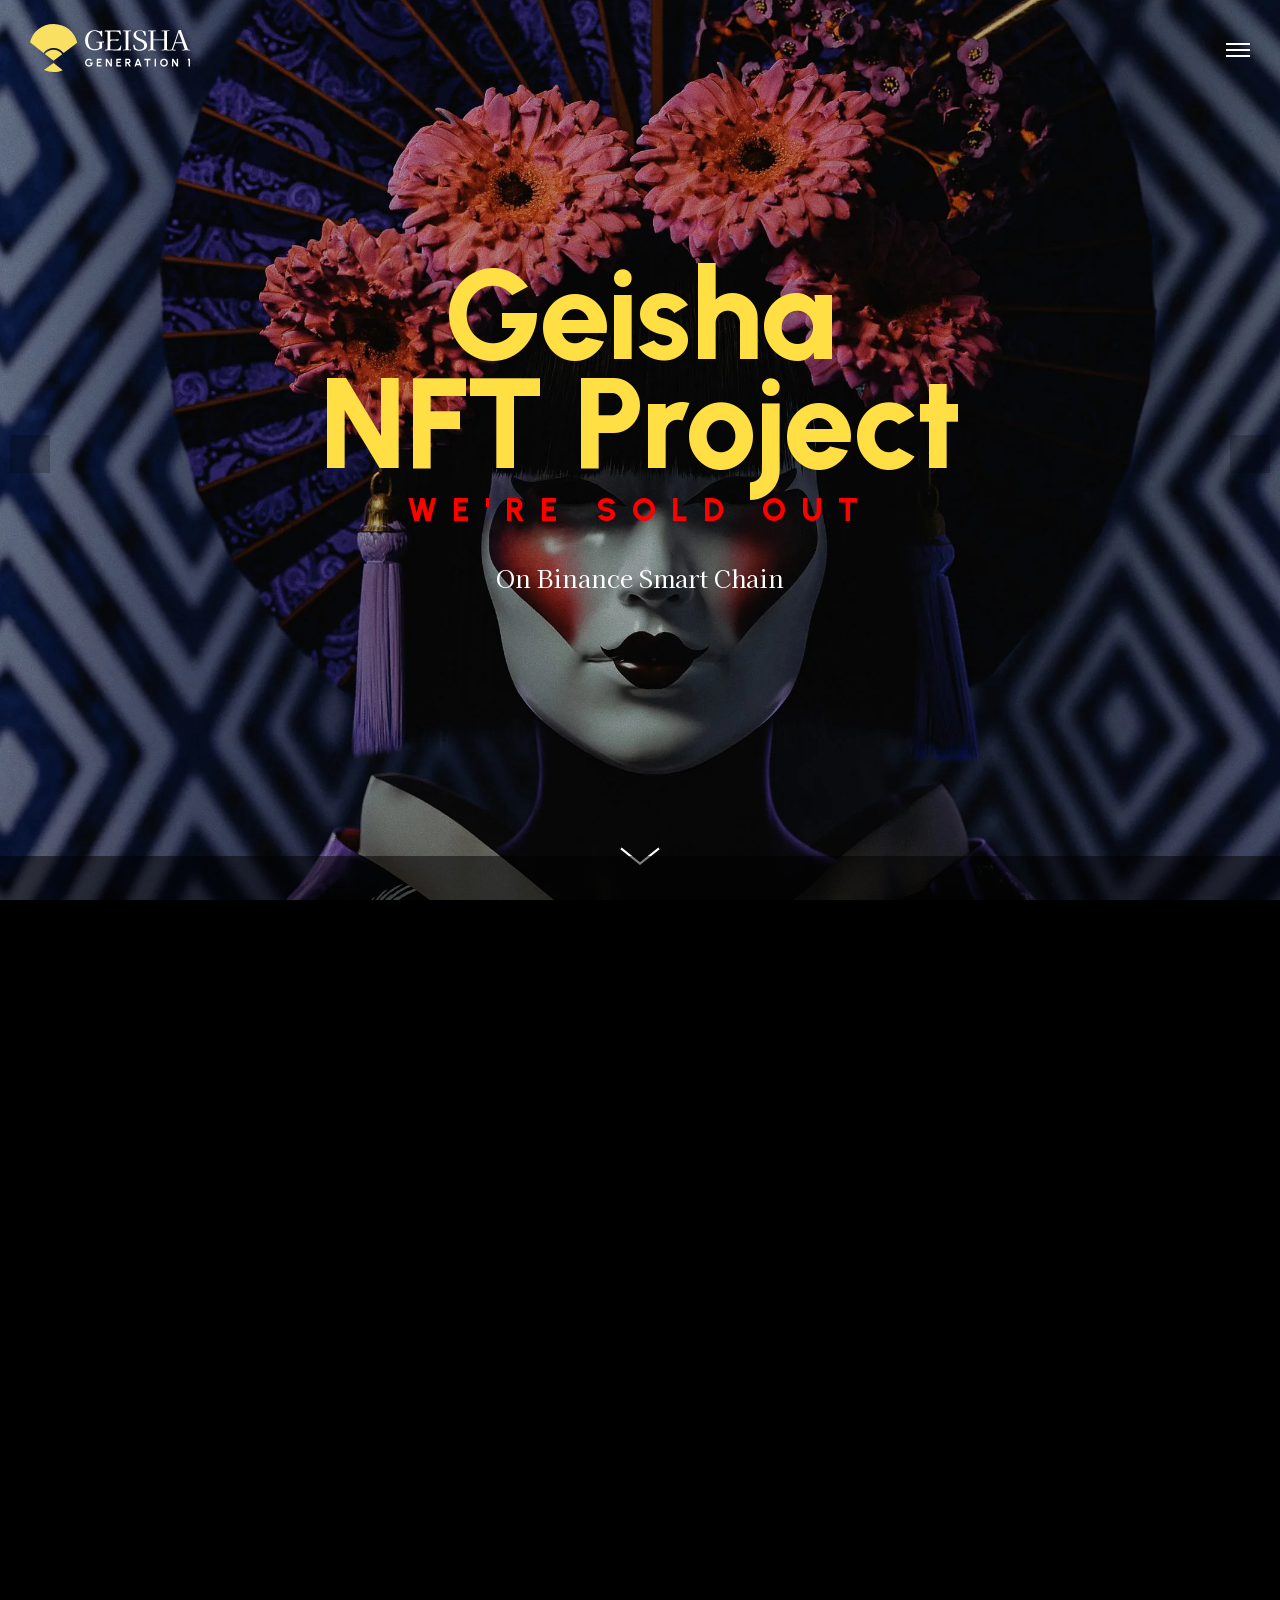
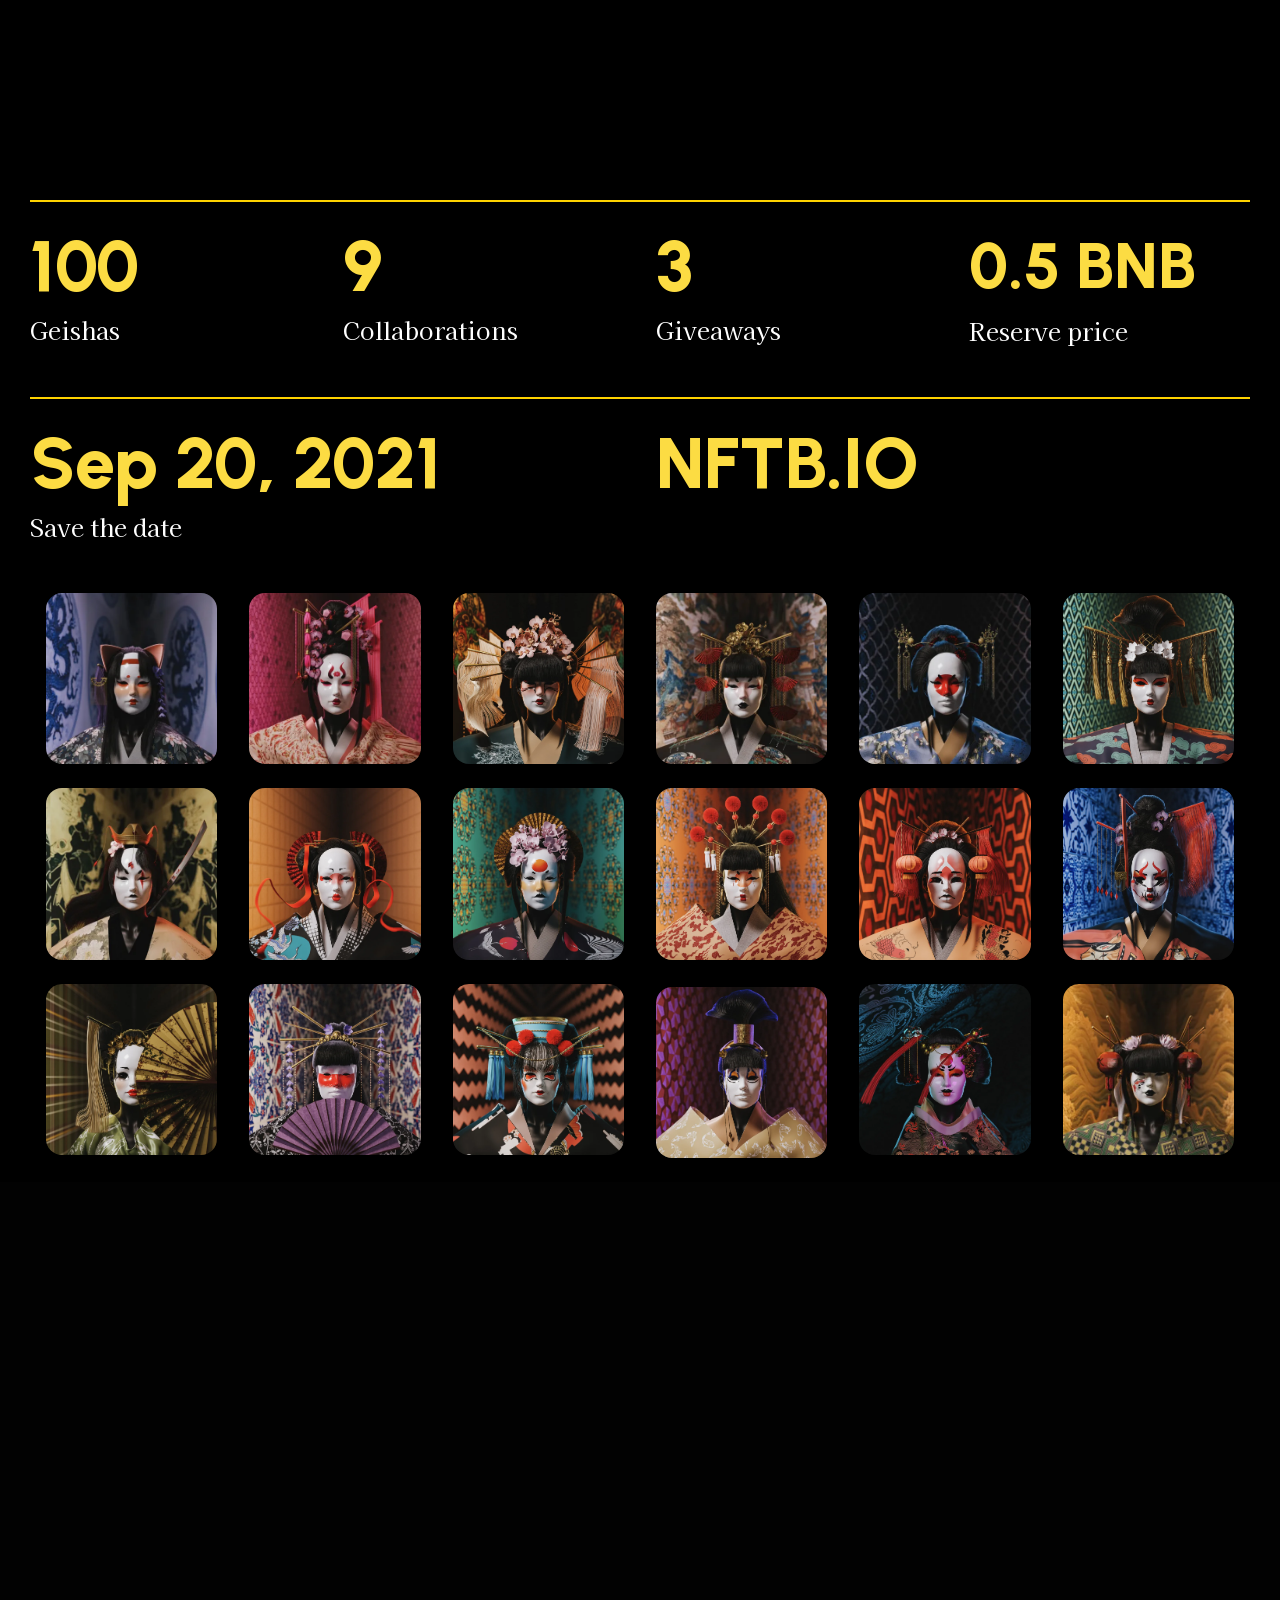
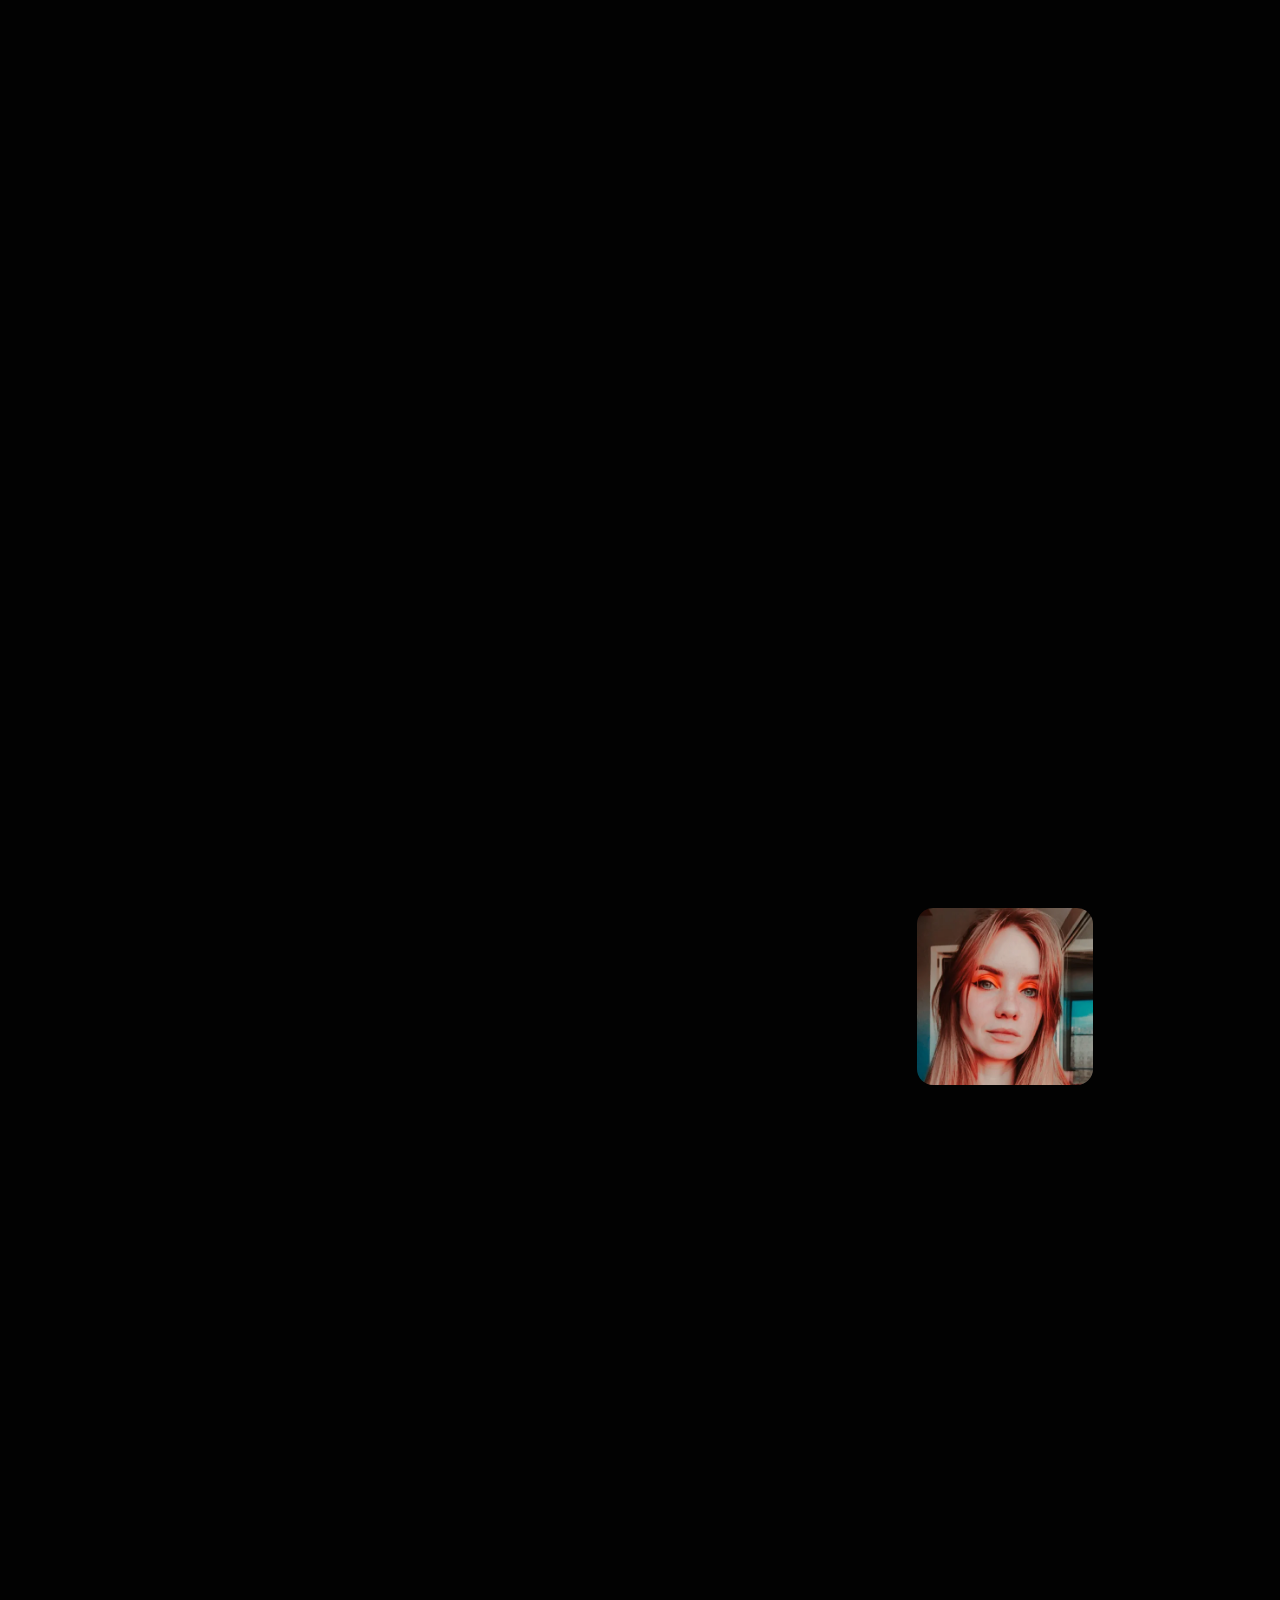
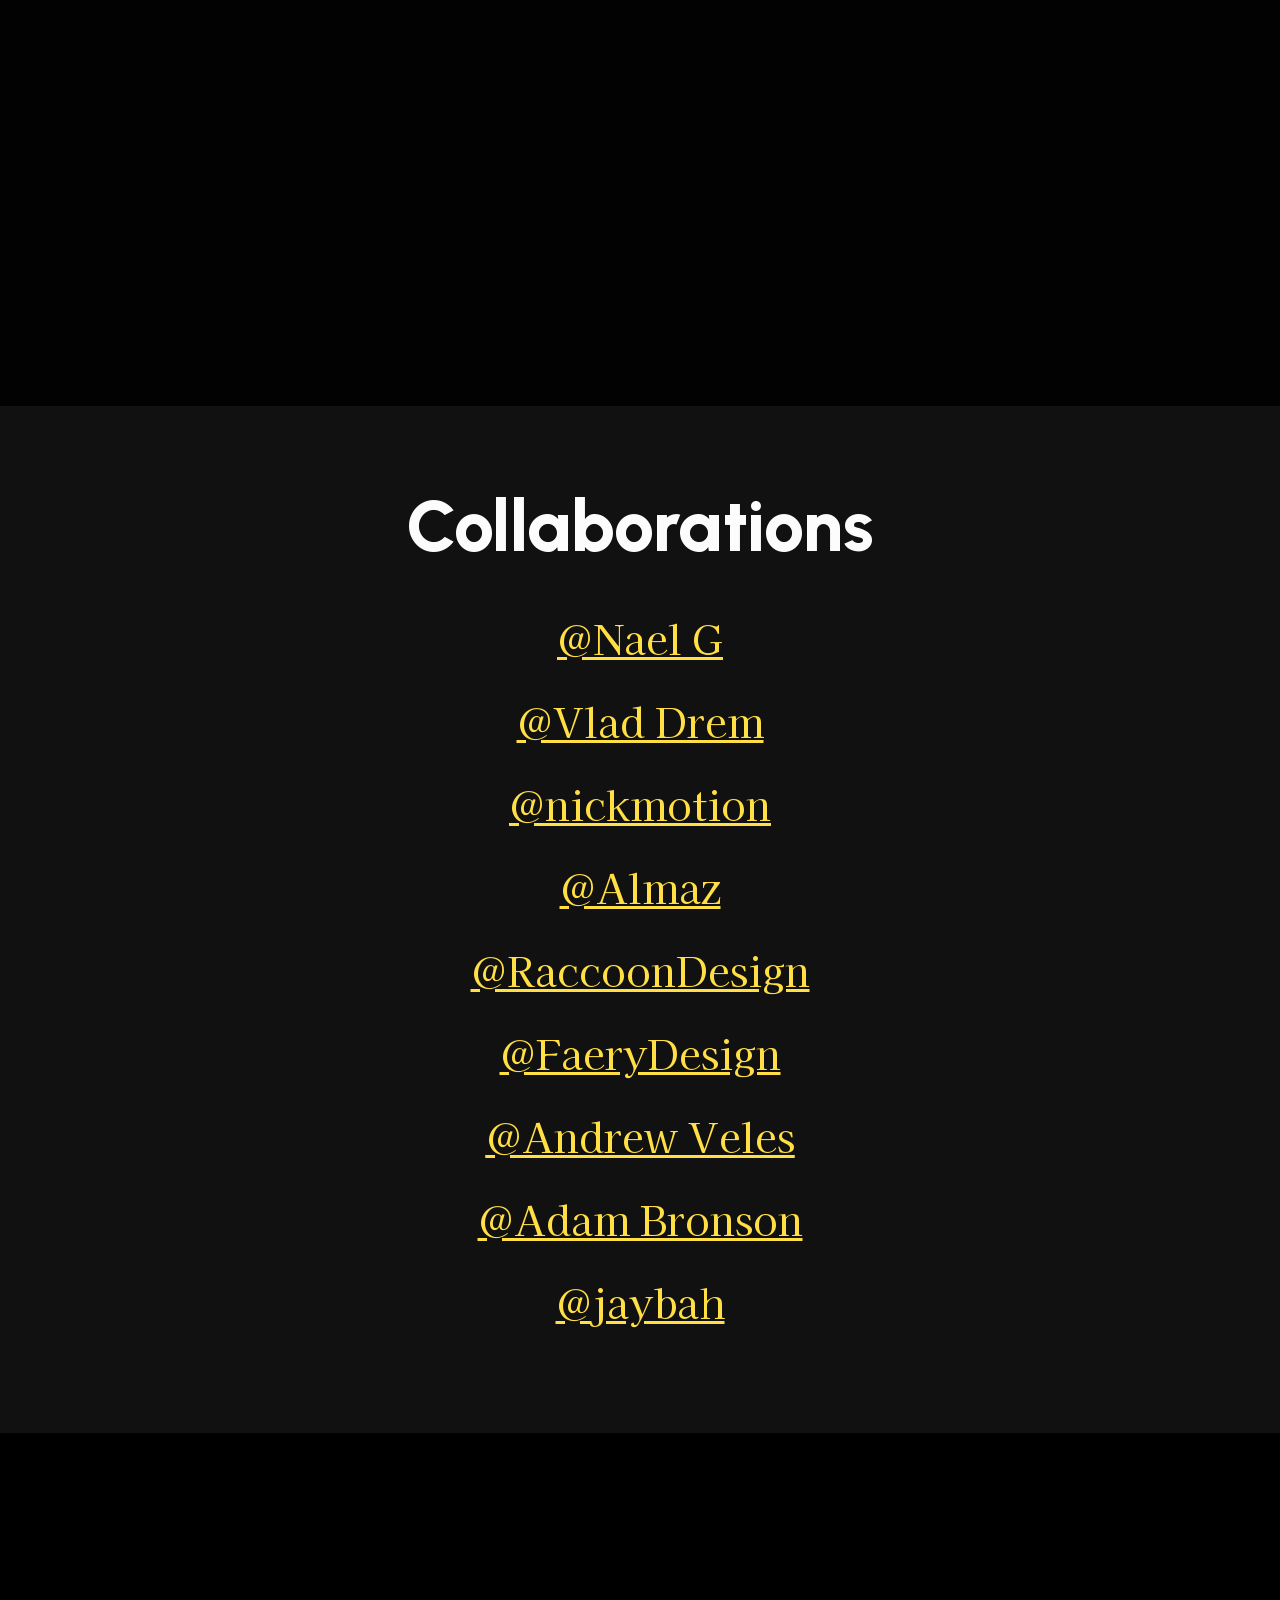
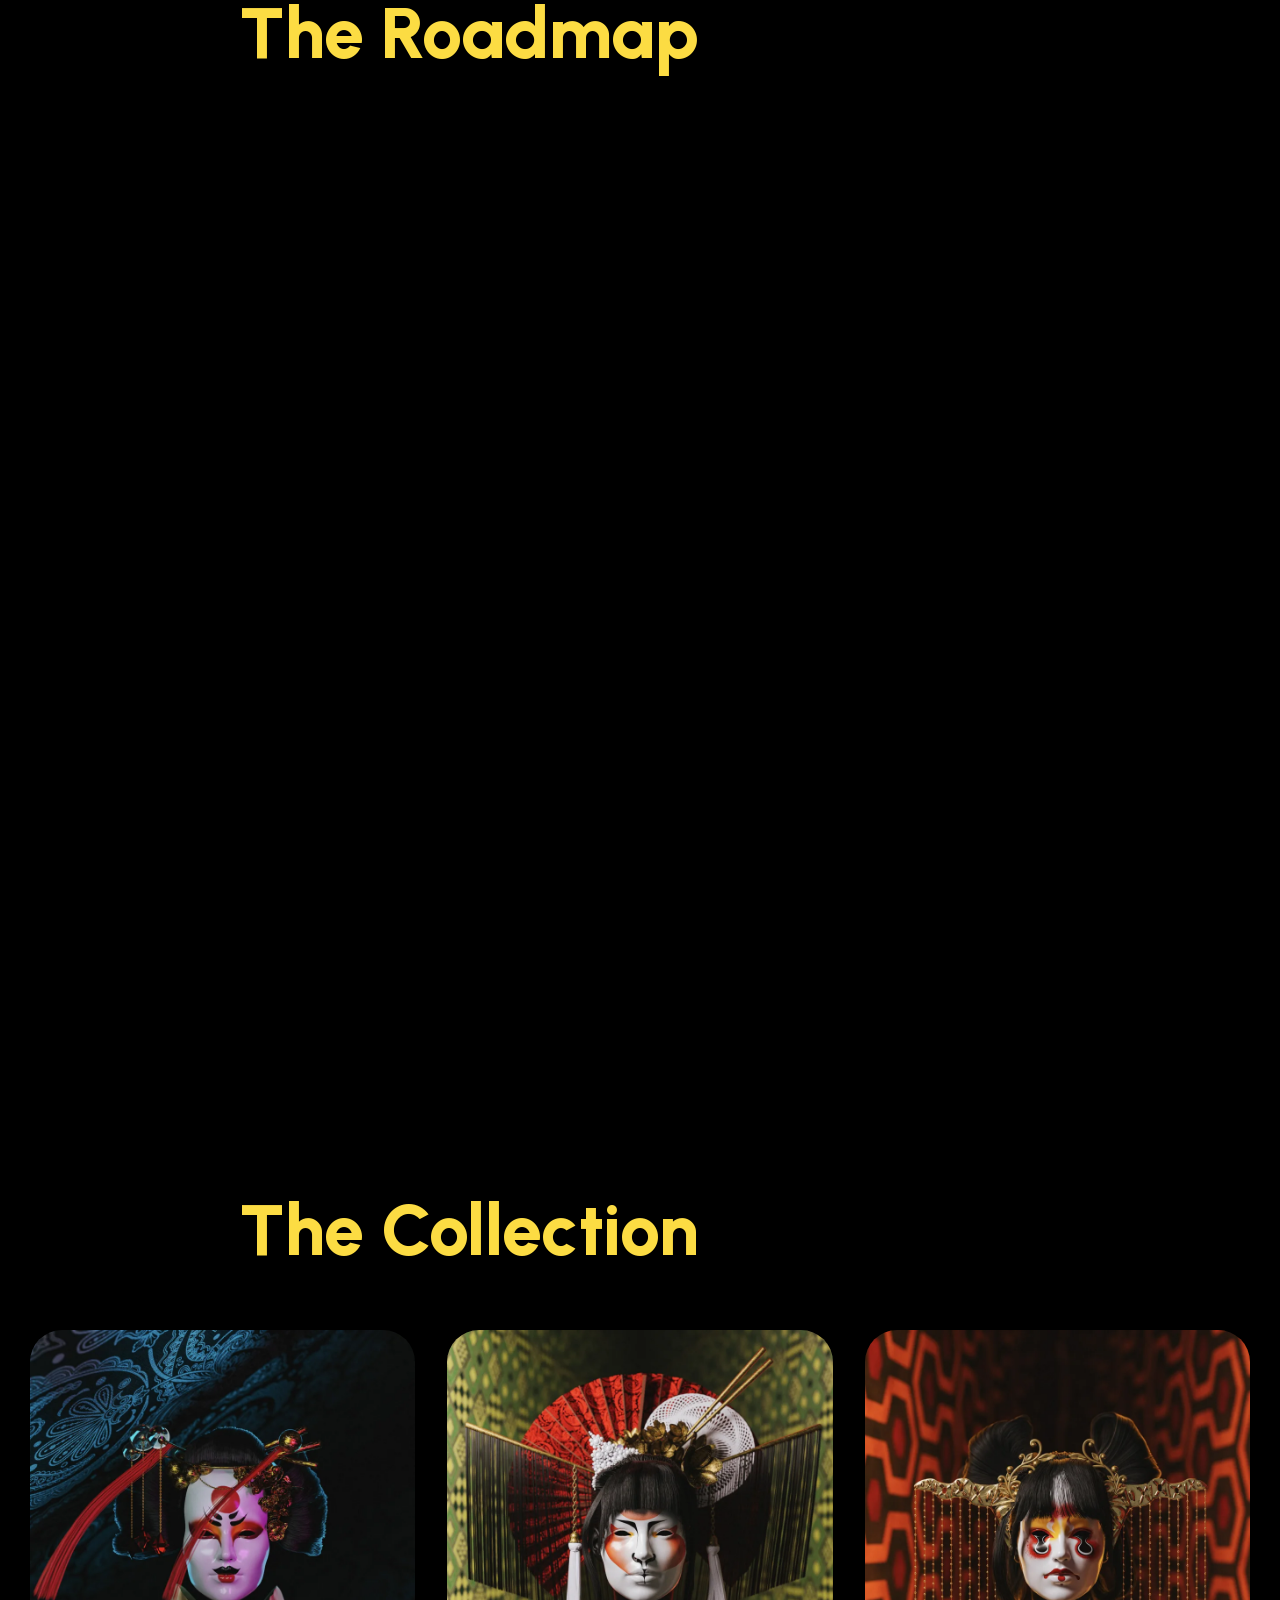
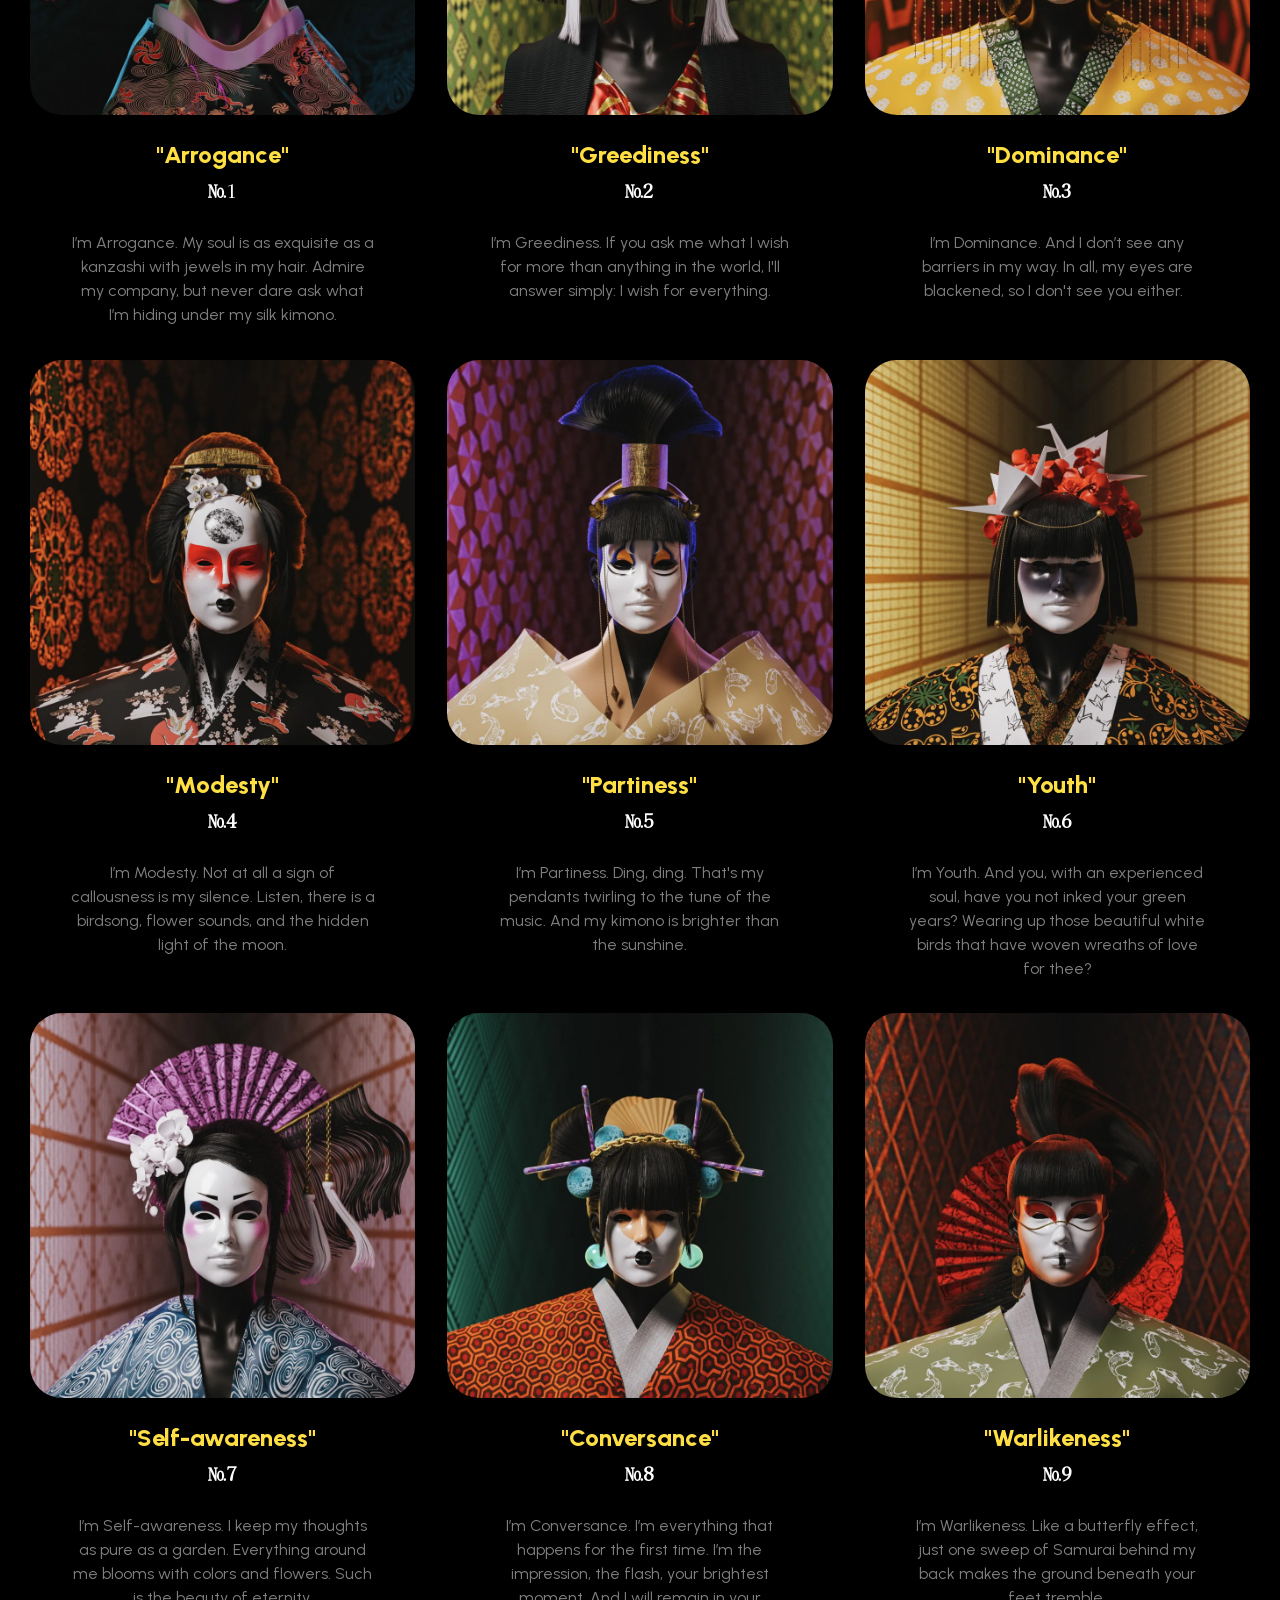
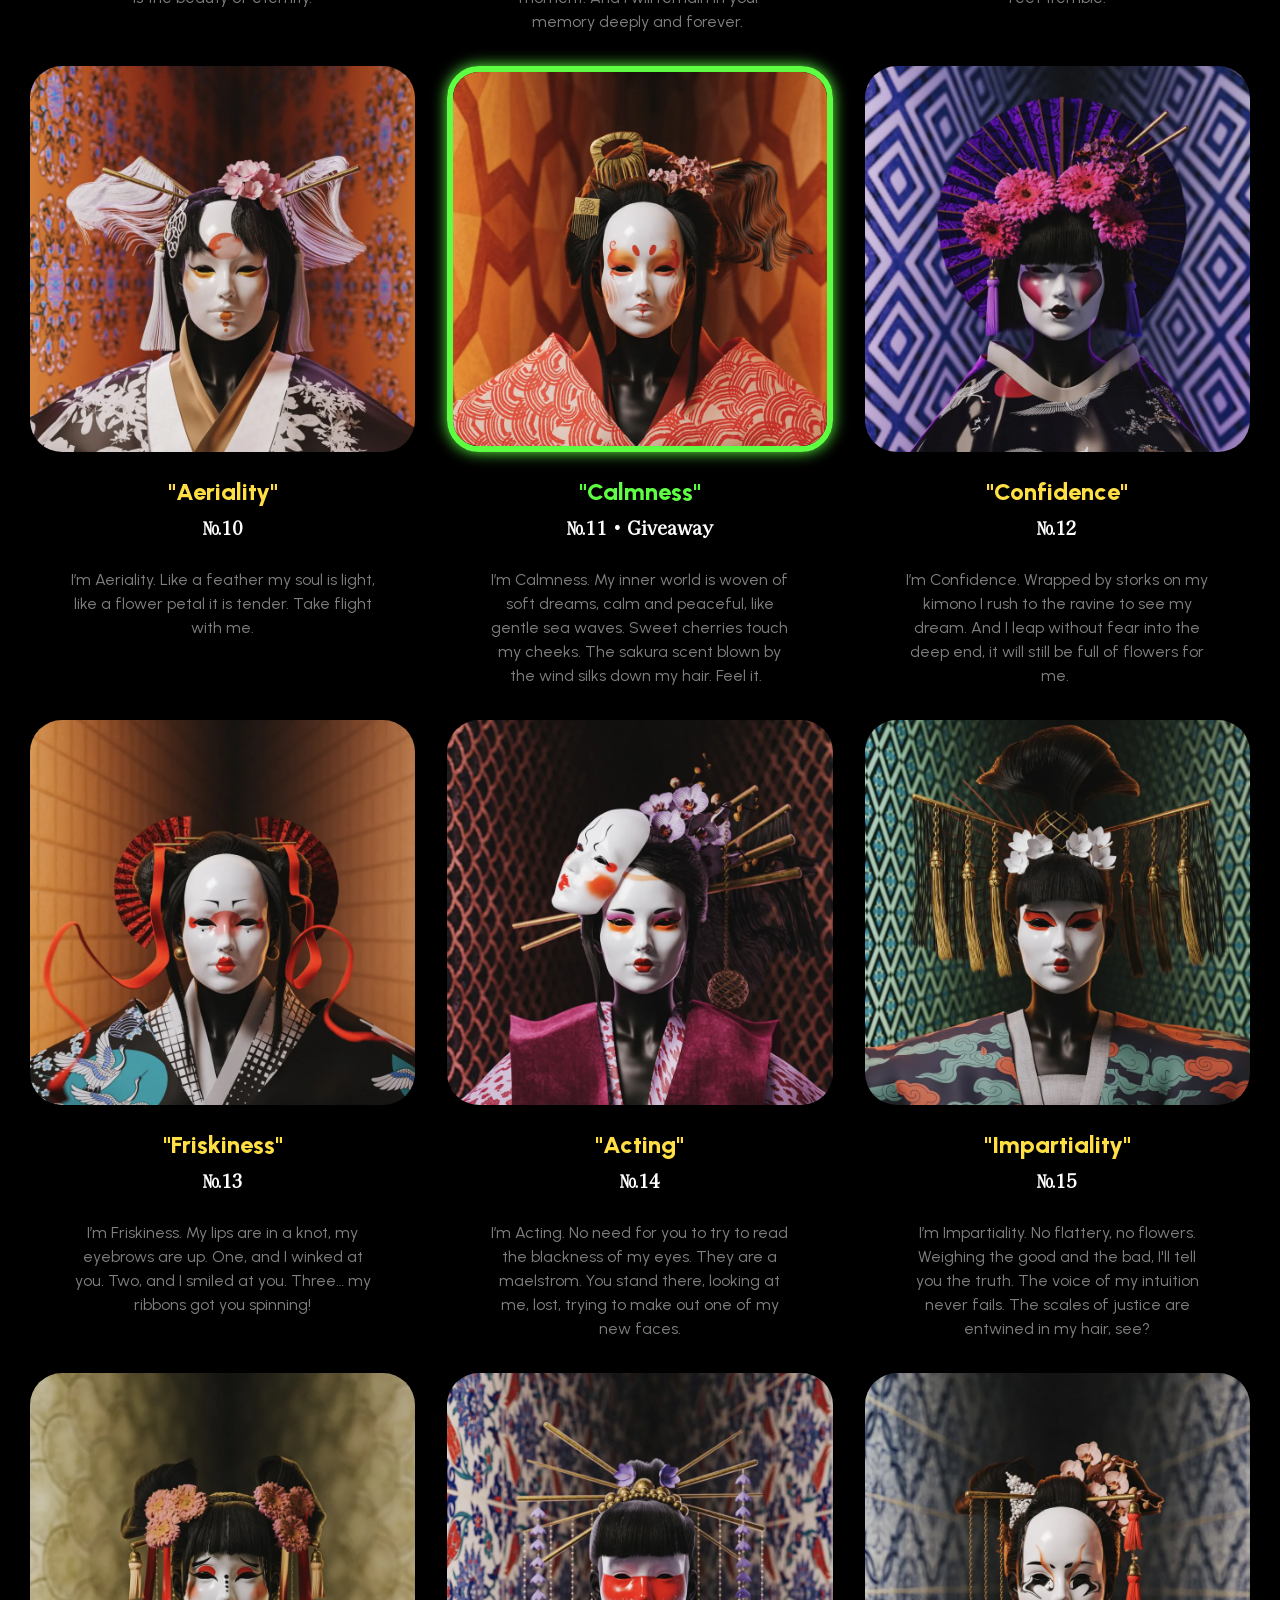
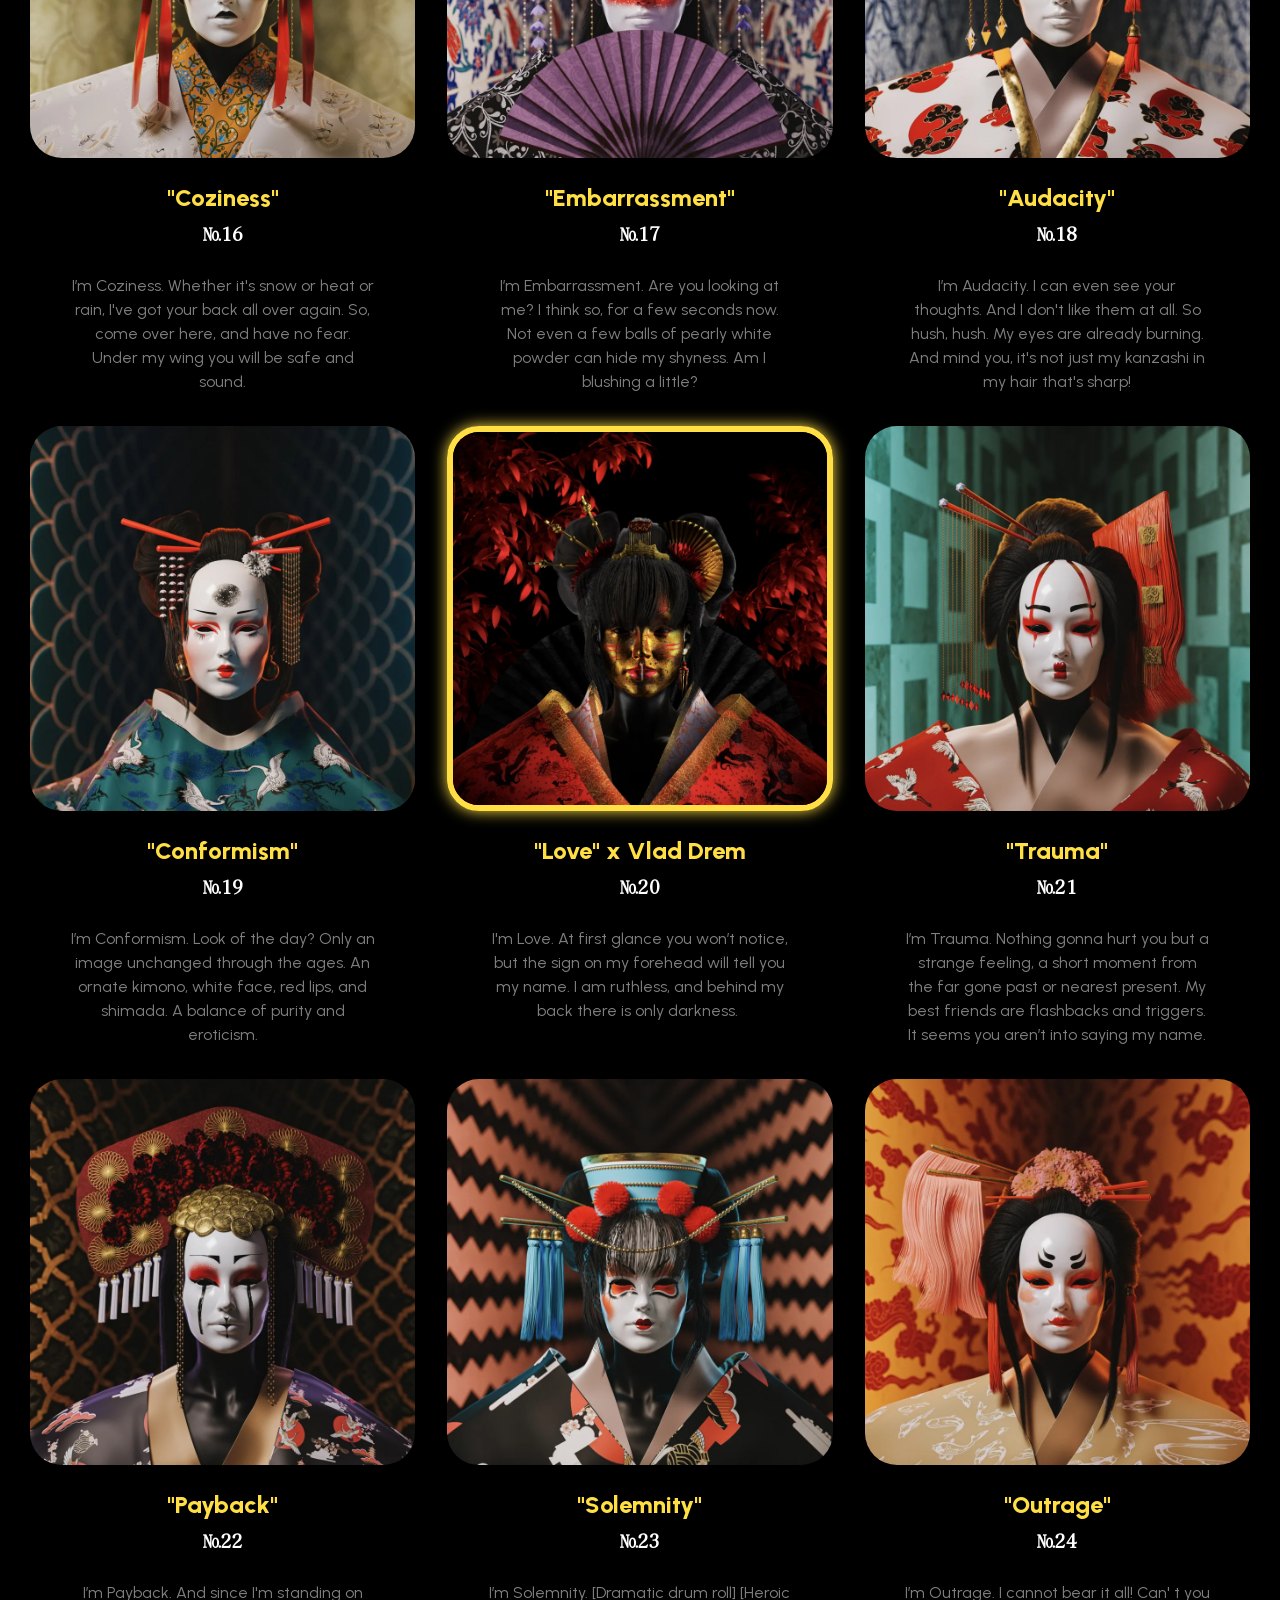
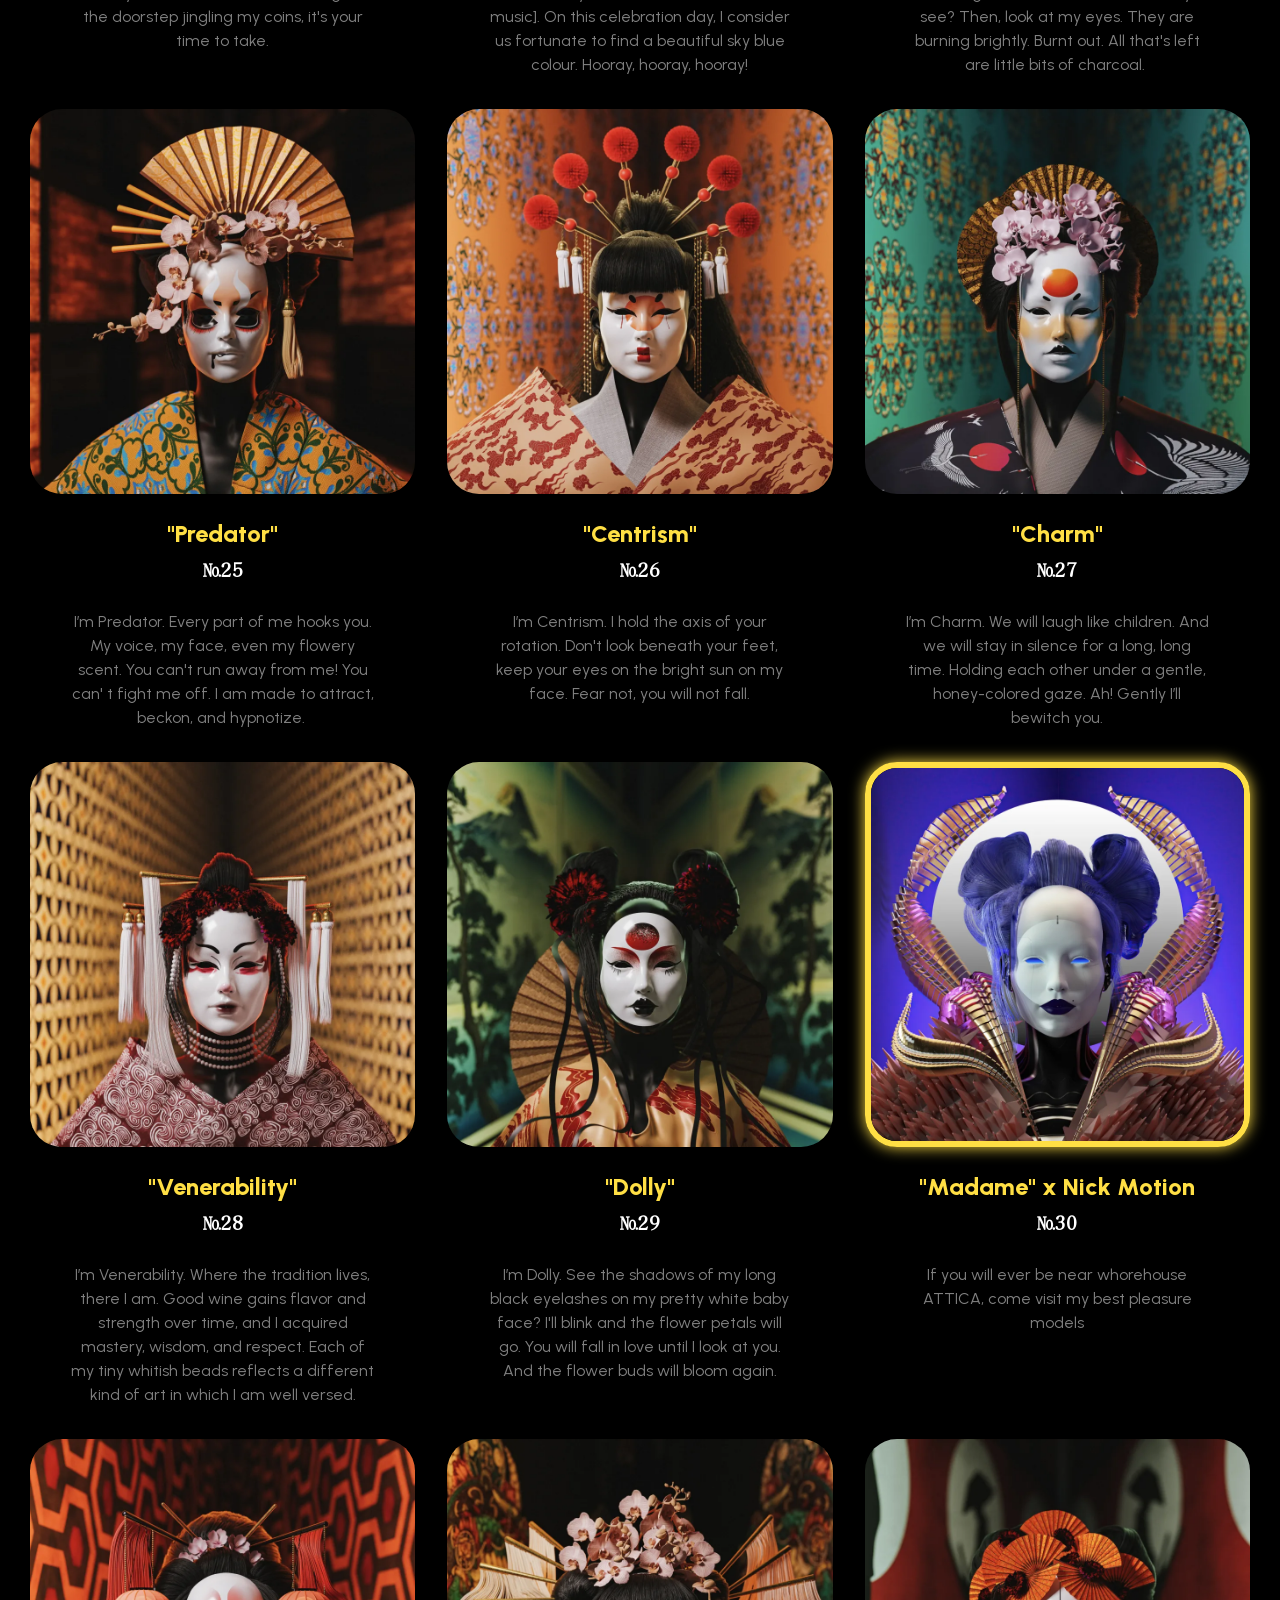
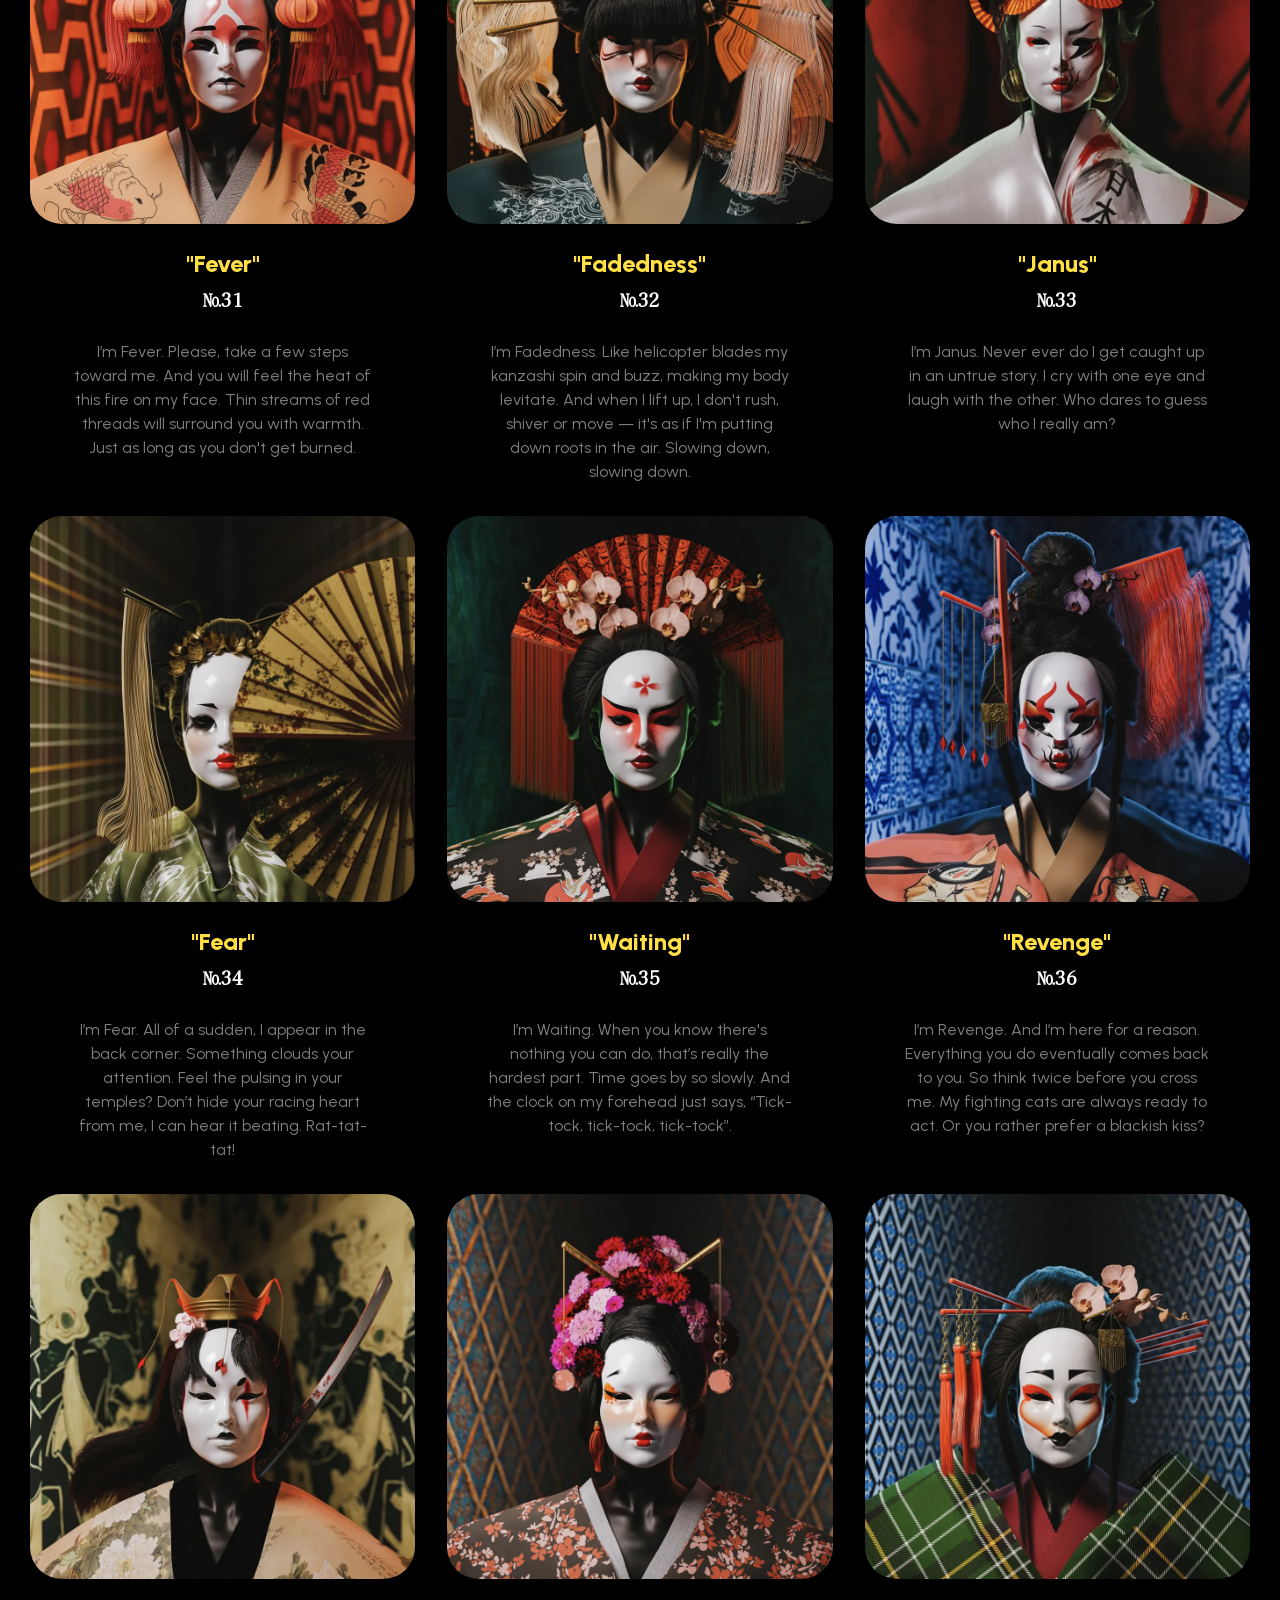
==== geishanft/index.html @ 89af13e6 "Add /geishanft/: static copy of the Geisha NFT WordPress/Semplice page without any runtime; Zoobko c" ====
<!DOCTYPE html>
<html lang="en">
<head>
<meta charset="utf-8">
<meta name="viewport" content="width=device-width, initial-scale=1">
<title>Geisha NFT project on Binance Smart Chain - Zoobko</title>
<meta name="description" content="The project aimed to tribute the beauty of Geisha history, style and heritage, from leading 3D artists in the industry. Many of them were working for Netflix, Disney, Starbucks, Uber, Microsoft and more.  There is series of 100 avatars that will be sold through auction on NFTb platform." />
<meta property="og:locale" content="uk_UA" />
<meta property="og:type" content="article" />
<meta property="og:title" content="Geisha NFT project on Binance Smart Chain" />
<meta property="og:description" content="The project aimed to tribute the beauty of Geisha history, style and heritage, from leading 3D artists in the industry. Many of them were working for Netflix, Disney, Starbucks, Uber, Microsoft and more.  There is series of 100 avatars that will be sold through auction on NFTb platform." />
<meta property="og:url" content="https://zoobko.com/geishanft" />
<meta property="og:site_name" content="Zoobko" />
<meta property="og:image" content="https://zoobko.com/_ext/media/geishanft/2021-09-Geisha-13-1.webp" />
<meta name="twitter:card" content="summary_large_image" />
<meta name="twitter:title" content="Geisha NFT project on Binance Smart Chain" />
<meta name="twitter:description" content="The project aimed to tribute the beauty of Geisha history, style and heritage, from leading 3D artists in the industry. Many of them were working for Netflix, Disney, Starbucks, Uber, Microsoft and more.  There is series of 100 avatars that will be sold through auction on NFTb platform." />
<meta name="twitter:image" content="https://zoobko.com/_ext/media/geishanft/2021-09-Geisha-13-1.webp" />
<link rel="canonical" href="https://zoobko.com/geishanft/">
<link rel="icon" href="../_ext/media/geishanft/2022-04-fav.webp">
<link rel="stylesheet" href="../assets/geishanft-theme.css">
<link rel="stylesheet" href="../assets/geishanft-page.css">
<link rel="stylesheet" href="../assets/geishanft.css">
<noscript><style>#content-holder *{opacity:1!important;transform:none!important;filter:none!important}</style></noscript>
</head>
<body class="wp-singular page-template-default page page-id-8 wp-theme-semplice5 dynamic-mode" data-post-type="page" data-post-id="8">
		<div id="content-holder" data-active-post="8">
			
						<header class="nav_d1ebztjzc semplice-navbar active-navbar sticky-nav  cover-transparent" data-cover-transparent="enabled" data-bg-overlay-visibility="hidden">
							<div class="container" data-nav="logo-left-menu-left">
								<div class="navbar-inner menu-type-hamburger" data-xl-width="12" data-navbar-type="container">
									<div class="navbar-left">
										<div class="logo"><a href="https://zoobko.com/" title="Zoobko"><img src="../_ext/media/geishanft/2021-09-logo.svg" alt="logo"></a></div>
										
									</div>
									<div class="hamburger navbar-right semplice-menu"><a class="open-menu menu-icon"><span></span></a></div>
								</div>
							</div>
						</header>
						
				<div id="overlay-menu">
					<div class="overlay-menu-inner" data-xl-width="12">
						<nav class="overlay-nav" data-justify="center" data-align="align-middle" data-font="style_05h8jfa6l">
							<ul class="container"><li class="menu-item"><a href="https://zoobko.com/"><span>Zoobko</span></a></li><li class="menu-item current-menu-item current_page_item"><a href="./" aria-current="page"><span>Geisha NFT</span></a></li></ul>
						</nav>
					</div>
				</div>
			
					
			<div id="content-8" class="content-container active-content ">
				<div class="transition-wrap">
					<div class="sections">
						
					<section id="cover-8" class="semplice-cover" data-height="fullscreen" data-column-mode-sm="single" data-column-mode-xs="single" data-valign="center" data-layout="grid" data-gutter="no" data-justify="center" data-cover="visible" data-cover-effect="parallax" data-cover-mousemove="tilt" >
						<div class="semplice-cover-inner" data-effect-settings='{"tilt_scale":"120","tilt_max":"40","tilt_perspective":"2000"}'><a class="show-more show-more-visible semplice-event" data-event-type="helper" data-event="scrollToContent"><svg version="1.1" id="Ebene_2_1_" xmlns="http://www.w3.org/2000/svg" xmlns:xlink="http://www.w3.org/1999/xlink" x="0px" y="0px"
	 width="53px" height="20px" viewBox="0 0 53 20" enable-background="new 0 0 53 20" xml:space="preserve">
<g>
	<polygon points="26.5,17.688 9.114,3.779 10.303,2.312 26.5,15.269 42.697,2.313 43.886,3.779 	"/>
</g>
</svg>
</a><div class="cover-image-wrapper fp-bg" data-src="../_ext/media/geishanft/2021-09-Geisha-13-scaled.webp" data-width="2560" data-height="2560" data-size="cover"><div class="cover-image" style="background-image:url(../_ext/media/geishanft/2021-09-Geisha-13-scaled.webp);background-size:cover;background-position:50% 50%;background-repeat:no-repeat"></div></div><div class="container"><div id="row_cover" class="row"><div id="column_m0iuad78w" class="column" data-xl-width="8" data-md-width="12" data-lg-width="11" >
					<div class="content-wrapper">
						
				<div id="content_emsle5eef" class="column-content" data-module="text" >
					<div class="is-content"><h1 style="font-size: 7.111rem; line-height: 6rem; text-align: center;" data-font-size-xl="7.111rem" data-line-height-xl="6.000rem" data-font-size-md="7.111rem" data-line-height-md="6.000rem" data-font-size-lg="7.111rem" data-line-height-lg="6.000rem" data-font-size-sm="5.333rem" data-line-height-sm="4.444rem" data-font-size-xs="3.556rem" data-line-height-xs="3.556rem"><span style="color: rgb(255, 255, 255); letter-spacing: -0.089rem;" data-letter-spacing-xl="-0.089rem" class="style_j5m6p69vf"><span style="color: rgb(255, 223, 68);" data-letter-spacing-xs="-0.050rem">Geisha<br>NFT Project</span><br></span></h1></div>
				</div>
			
				<div id="content_jgpzxe6s8" class="column-content" data-module="text" >
					<div class="is-content"><h1 style="font-size: 1.778rem; line-height: 3.556rem; text-align: center;" data-font-size-xl="1.778rem" data-line-height-xl="3.556rem" data-font-size-md="1.778rem" data-line-height-md="3.500rem" data-font-size-lg="1.778rem" data-line-height-lg="3.556rem" data-font-size-sm="1.333rem" data-line-height-sm="2.667rem" data-font-size-xs="1.333rem" data-line-height-xs="2.222rem"><span style="letter-spacing: 0.833rem; caret-color: rgb(255, 223, 68); color: rgb(255, 0, 0);" data-letter-spacing-xl="0.833rem" class="style_j5m6p69vf" data-letter-spacing-sm="0.439rem" data-letter-spacing-xs="0.556rem">WE'RE SOLD OUT</span></h1></div>
				</div>
			
				<div id="content_gbdm4k6d5" class="column-content" data-module="text" >
					<div class="is-content"><p style="text-align: center; font-size: 1.333rem;" data-font-size-xl="1.333rem" data-font-size-xs="1.111rem" data-line-height-xs="1.778rem"><span class="style_tkgrnjfya" style="color: rgb(255, 255, 255);">On Binance Smart Chain</span></p></div>
				</div>
			
					</div>
				</div></div></div></div>
					</section>				
				
					<section id="section_bvuy94mda" class="content-block" data-column-mode-sm="single" data-column-mode-xs="single" data-height="fullscreen" data-valign="center" data-justify="center" >
						<div class="container"><div id="row_r74pko2u4" class="row"><div id="column_qfxdojw5t" class="column" data-xl-width="8" data-md-width="10" >
					<div class="content-wrapper">
						
				<div id="content_s6b51wpo2" class="column-content" data-module="text" >
					<div class="is-content"><p style="font-size: 1.333rem; line-height: 1.778rem; text-align: left;" data-font-size-xl="1.333rem" data-line-height-xl="1.778rem" data-font-size-sm="1.333rem" data-line-height-sm="1.778rem" data-font-size-xs="0.889rem" data-line-height-xs="1.333rem"><span style="letter-spacing: -0.022rem; color: rgb(255, 255, 255);" data-letter-spacing-xl="-0.022rem" class="style_tkgrnjfya" data-letter-spacing-xs="0.000rem"><a href="https://en.wikipedia.org/wiki/Geisha" style="color: rgb(255, 255, 255);"><span class="style_j5m6p69vf">Geisha (芸者)&nbsp;</span>are a class of female Japanese performance artists and entertainers trained in traditional Japanese performing arts styles, such as dance, music and singing, as well as being proficient conversationalists and hosts. Their distinct appearance is characterised by long, <span style="color: rgb(255, 223, 68);">trailing kimono</span>, <span style="color: rgb(255, 223, 68);">traditional hairstyles</span> and <span style="color: rgb(255, 223, 68);">oshiroi make-up</span>.</a></span></p><p style="font-size: 1.333rem; line-height: 1.778rem; text-align: left;" data-font-size-xl="1.333rem" data-line-height-xl="1.778rem" data-font-size-sm="1.333rem" data-line-height-sm="1.778rem" data-font-size-xs="0.889rem" data-line-height-xs="1.333rem"><span style="letter-spacing: -0.022rem; color: rgb(255, 255, 255);" data-letter-spacing-xl="-0.022rem" class="style_05h8jfa6l" data-letter-spacing-xs="0.000rem">— Wikipedia</span></p></div>
				</div>
			
					</div>
				</div></div></div>
					</section>				
				
					<section id="section_143h5puq1" class="content-block" data-column-mode-sm="multi" data-column-mode-xs="single" data-justify="center" >
						<div class="container"><div id="row_53fatwe2x" class="row"><div id="column_wgmi38y4c" class="column" data-xl-width="12" >
					<div class="content-wrapper">
						
				<div id="content_yn19h3vhb" class="column-content" data-module="spacer" >
					
				<div class="spacer-container">
					<div class="is-content">
						<div class="spacer"></div>
					</div>
				</div>
			
				</div>
			
					</div>
				</div></div><div id="row_snrks7hw4" class="row"><div id="column_tieuayxis" class="column" data-xl-width="3" >
					<div class="content-wrapper">
						
				<div id="content_z7z4o110d" class="column-content" data-module="text" >
					<div class="is-content"><p style="font-size: 4rem; line-height: 4.444rem;" data-font-size-xl="4.000rem" data-line-height-xl="4.444rem" data-font-size-lg="3.111rem" data-font-size-md="2.222rem" data-line-height-md="2.667rem" data-font-size-sm="1.333rem" data-line-height-sm="2.667rem"><span class="style_j5m6p69vf" style="color: rgb(255, 223, 68);">100</span></p></div>
				</div>
			
				<div id="content_px7yazq6k" class="column-content" data-module="text" >
					<div class="is-content"><p style="font-size: 0.778rem; line-height: 1.333rem;" data-font-size-xl="1.333rem" data-line-height-xl="2.667rem" data-font-size-md="0.889rem" data-font-size-sm="0.778rem" data-line-height-sm="1.333rem"><span style="color: #ffffff; font-family: 'Kaisei Tokumin', sans-serif;"><span style="caret-color: #ffffff;">Geishas</span></span></p></div>
				</div>
			
					</div>
				</div><div id="column_0hnpkqi5x" class="column" data-xl-width="3" >
					<div class="content-wrapper">
						
				<div id="content_y3stjhsb2" class="column-content" data-module="text" >
					<div class="is-content"><p style="font-size: 4rem; line-height: 4.444rem;" data-font-size-xl="4.000rem" data-line-height-xl="4.444rem" data-font-size-lg="3.111rem" data-font-size-md="2.222rem" data-line-height-md="2.667rem" data-font-size-sm="1.333rem" data-line-height-sm="2.667rem"><span class="style_j5m6p69vf" style="color: rgb(255, 223, 68);">9<br></span></p></div>
				</div>
			
				<div id="content_q4ux564m7" class="column-content" data-module="text" >
					<div class="is-content"><p style="font-size: 1.333rem; line-height: 2.667rem;" data-font-size-xl="1.333rem" data-line-height-xl="2.667rem" data-font-size-md="0.889rem" data-font-size-sm="0.778rem" data-line-height-sm="1.333rem"><span style="color: #ffffff; font-family: 'Kaisei Tokumin', sans-serif;"><span style="caret-color: rgb(255, 255, 255);">Collaborations</span></span></p></div>
				</div>
			
					</div>
				</div><div id="column_sjnz2b0uy" class="column" data-xl-width="3" >
					<div class="content-wrapper">
						
				<div id="content_pusa1an6k" class="column-content" data-module="text" >
					<div class="is-content"><p style="font-size: 1.333rem; line-height: 2.667rem;" data-font-size-xl="4.000rem" data-line-height-xl="4.444rem" data-font-size-lg="3.111rem" data-font-size-md="2.222rem" data-line-height-md="2.667rem" data-font-size-sm="1.333rem" data-line-height-sm="2.667rem"><span class="style_j5m6p69vf" style="color: rgb(255, 223, 68);">3</span></p></div>
				</div>
			
				<div id="content_qdd99p46o" class="column-content" data-module="text" >
					<div class="is-content"><p style="font-size: 1.333rem; line-height: 2.667rem;" data-font-size-xl="1.333rem" data-line-height-xl="2.667rem" data-font-size-md="0.889rem" data-font-size-sm="0.778rem" data-line-height-sm="1.333rem"><span style="color: #ffffff; font-family: 'Kaisei Tokumin', sans-serif;"><span style="caret-color: rgb(255, 255, 255);">Giveaways</span></span></p></div>
				</div>
			
					</div>
				</div><div id="column_e9le7srhh" class="column" data-xl-width="3" >
					<div class="content-wrapper">
						
				<div id="content_9u1ftd9hu" class="column-content" data-module="text" >
					<div class="is-content"><p style="font-size: 3.556rem; line-height: 4.444rem;" data-font-size-xl="3.556rem" data-line-height-xl="4.444rem" data-font-size-lg="3.111rem" data-font-size-md="2.222rem" data-line-height-md="2.667rem" data-font-size-sm="1.333rem" data-line-height-sm="2.667rem"><span class="style_j5m6p69vf" style="color: rgb(255, 223, 68);">0.5 BNB</span></p></div>
				</div>
			
				<div id="content_862elont1" class="column-content" data-module="text" >
					<div class="is-content"><p style="font-size: 1.333rem; line-height: 2.667rem;" data-font-size-xl="1.333rem" data-line-height-xl="2.667rem" data-font-size-md="0.889rem" data-font-size-sm="0.778rem" data-line-height-sm="1.333rem"><span style="color: #ffffff; font-family: 'Kaisei Tokumin', sans-serif;"><span style="caret-color: rgb(255, 255, 255);">Reserve price</span></span></p></div>
				</div>
			
					</div>
				</div></div></div>
					</section>				
				
					<section id="section_lt06wtgeg" class="content-block" data-column-mode-sm="multi" data-column-mode-xs="single" data-justify="center" >
						<div class="container"><div id="row_j5qgbasa2" class="row"><div id="column_e3ez9v2m6" class="column" data-xl-width="12" >
					<div class="content-wrapper">
						
				<div id="content_99vk4d5rs" class="column-content" data-module="spacer" >
					
				<div class="spacer-container">
					<div class="is-content">
						<div class="spacer"></div>
					</div>
				</div>
			
				</div>
			
					</div>
				</div></div><div id="row_ld32stwk0" class="row"><div id="column_myxoq6s3x" class="column" data-xl-width="6" >
					<div class="content-wrapper">
						
				<div id="content_2sf8cykwv" class="column-content" data-module="text" >
					<div class="is-content"><p style="font-size: 2.667rem; line-height: 3.556rem;" data-font-size-xl="4.000rem" data-line-height-xl="4.444rem" data-font-size-lg="3.111rem" data-font-size-md="2.222rem" data-line-height-md="2.667rem" data-font-size-sm="1.333rem" data-line-height-sm="2.667rem" data-font-size-xs="2.667rem" data-line-height-xs="3.556rem"><span class="style_j5m6p69vf" style="color: rgb(255, 223, 68);">Sep 20, 2021</span></p></div>
				</div>
			
				<div id="content_bsbczvftb" class="column-content" data-module="text" >
					<div class="is-content"><p style="font-size: 1.333rem; line-height: 2.667rem;" data-font-size-xl="1.333rem" data-line-height-xl="2.667rem" data-font-size-md="0.889rem" data-font-size-sm="0.778rem" data-line-height-sm="1.333rem"><span style="color: #ffffff; font-family: 'Kaisei Tokumin', sans-serif;"><span style="caret-color: #ffffff;">Save the date</span></span></p></div>
				</div>
			
					</div>
				</div><div id="column_jvydlw179" class="column" data-xl-width="6" >
					<div class="content-wrapper">
						
				<div id="content_bridklmq4" class="column-content" data-module="text" >
					<div class="is-content"><p style="font-size: 4rem; line-height: 4.444rem;" data-font-size-xl="4.000rem" data-line-height-xl="4.444rem" data-font-size-lg="3.111rem" data-font-size-md="2.222rem" data-line-height-md="2.667rem" data-font-size-sm="1.333rem" data-line-height-sm="2.667rem" data-font-size-xs="2.667rem" data-line-height-xs="3.556rem"><span class="style_j5m6p69vf" style="color: rgb(255, 223, 68);">NFTB.IO</span></p></div>
				</div>
			
					</div>
				</div></div></div>
					</section>				
				
					<section id="section_pl10u5p9o" class="content-block scale" data-column-mode-sm="multi" data-column-mode-xs="multi" data-layout="fluid" data-gutter="yes" >
						<div class="container"><div id="row_sfo0mwj6o" class="row"><div id="column_ry6hopdbd" class="column" data-xl-width="2" >
					<div class="content-wrapper">
						
				<div id="content_f67jjasle" class="column-content" data-module="image" >
					<div class="ce-image" data-align="left"><img class="is-content"  src="../_ext/media/geishanft/2021-09-Geisha-48.webp" width="1200" height="1200" alt="Geisha-48" caption="" data-width="original" data-scaling="no"></div>
				</div>
			
					</div>
				</div><div id="column_tldtv5djj" class="column" data-xl-width="2" >
					<div class="content-wrapper">
						
				<div id="content_ma4tvbagf" class="column-content" data-module="image" >
					<div class="ce-image" data-align="left"><img class="is-content"  src="../_ext/media/geishanft/2021-09-Geisha-49.webp" width="1200" height="1200" alt="Geisha-49" caption="" data-width="original" data-scaling="no"></div>
				</div>
			
					</div>
				</div><div id="column_j25cj4b53" class="column" data-xl-width="2" >
					<div class="content-wrapper">
						
				<div id="content_zw2o2xwwt" class="column-content" data-module="image" >
					<div class="ce-image" data-align="left"><img class="is-content"  src="../_ext/media/geishanft/2021-09-Geisha-41.webp" width="1200" height="1200" alt="Geisha-41" caption="" data-width="original" data-scaling="no"></div>
				</div>
			
					</div>
				</div><div id="column_mp8psko0k" class="column" data-xl-width="2" >
					<div class="content-wrapper">
						
				<div id="content_9hxvjg0hl" class="column-content" data-module="image" >
					<div class="ce-image" data-align="left"><img class="is-content"  src="../_ext/media/geishanft/2021-09-Geisha-43.webp" width="1200" height="1200" alt="Geisha-43" caption="" data-width="original" data-scaling="no"></div>
				</div>
			
					</div>
				</div><div id="column_26hikrrzt" class="column" data-xl-width="2" >
					<div class="content-wrapper">
						
				<div id="content_826goph2y" class="column-content" data-module="image" >
					<div class="ce-image" data-align="left"><img class="is-content"  src="../_ext/media/geishanft/2021-09-Geisha-38.webp" width="1200" height="1200" alt="Geisha-38" caption="" data-width="original" data-scaling="no"></div>
				</div>
			
					</div>
				</div><div id="column_kwgsygt0v" class="column" data-xl-width="2" >
					<div class="content-wrapper">
						
				<div id="content_m2o2blbtc" class="column-content" data-module="image" >
					<div class="ce-image" data-align="left"><img class="is-content"  src="../_ext/media/geishanft/2021-09-Geisha-15.webp" width="1200" height="1200" alt="Geisha-15" caption="" data-width="original" data-scaling="no"></div>
				</div>
			
					</div>
				</div></div></div>
					</section>				
				
					<section id="section_vcasjg6w8" class="content-block scale" data-column-mode-sm="multi" data-column-mode-xs="multi" data-layout="fluid" >
						<div class="container"><div id="row_kwsxcbudt" class="row"><div id="column_mrts12jic" class="column" data-xl-width="2" >
					<div class="content-wrapper">
						
				<div id="content_r6bkw0dj7" class="column-content" data-module="image" >
					<div class="ce-image" data-align="left"><img class="is-content"  src="../_ext/media/geishanft/2021-09-Geisha-36.webp" width="1200" height="1200" alt="Geisha-36" caption="" data-width="original" data-scaling="no"></div>
				</div>
			
					</div>
				</div><div id="column_zs1f50zqy" class="column" data-xl-width="2" >
					<div class="content-wrapper">
						
				<div id="content_1dny6s8mj" class="column-content" data-module="image" >
					<div class="ce-image" data-align="left"><img class="is-content"  src="../_ext/media/geishanft/2021-09-Geisha-12.webp" width="1200" height="1200" alt="Geisha-12" caption="" data-width="original" data-scaling="no"></div>
				</div>
			
					</div>
				</div><div id="column_vuayii3zr" class="column" data-xl-width="2" >
					<div class="content-wrapper">
						
				<div id="content_3wrpxhuld" class="column-content" data-module="image" >
					<div class="ce-image" data-align="left"><img class="is-content"  src="../_ext/media/geishanft/2021-09-Geisha-26.webp" width="1200" height="1200" alt="Geisha-26" caption="" data-width="original" data-scaling="no"></div>
				</div>
			
					</div>
				</div><div id="column_ol6u4yczs" class="column" data-xl-width="2" >
					<div class="content-wrapper">
						
				<div id="content_cocittzi6" class="column-content" data-module="image" >
					<div class="ce-image" data-align="left"><img class="is-content"  src="../_ext/media/geishanft/2021-09-Geisha-23.webp" width="1200" height="1200" alt="Geisha-23" caption="" data-width="original" data-scaling="no"></div>
				</div>
			
					</div>
				</div><div id="column_ifu72p7pk" class="column" data-xl-width="2" >
					<div class="content-wrapper">
						
				<div id="content_1zjhmjn1e" class="column-content" data-module="image" >
					<div class="ce-image" data-align="left"><img class="is-content"  src="../_ext/media/geishanft/2021-09-Geisha-25.webp" width="1200" height="1200" alt="Geisha-25" caption="" data-width="original" data-scaling="no"></div>
				</div>
			
					</div>
				</div><div id="column_5e47vcc6l" class="column" data-xl-width="2" >
					<div class="content-wrapper">
						
				<div id="content_c6rkb5axr" class="column-content" data-module="image" >
					<div class="ce-image" data-align="left"><img class="is-content"  src="../_ext/media/geishanft/2021-09-Geisha-39.webp" width="1200" height="1200" alt="Geisha-39" caption="" data-width="original" data-scaling="no"></div>
				</div>
			
					</div>
				</div></div></div>
					</section>				
				
					<section id="section_ty6cgihj3" class="content-block scale" data-column-mode-sm="multi" data-column-mode-xs="multi" data-layout="fluid" data-gutter="yes" >
						<div class="container"><div id="row_lw1srrju4" class="row"><div id="column_cg1myeska" class="column" data-xl-width="2" >
					<div class="content-wrapper">
						
				<div id="content_bpc1uperd" class="column-content" data-module="image" >
					<div class="ce-image" data-align="left"><img class="is-content"  src="../_ext/media/geishanft/2021-09-Geisha-35.webp" width="1200" height="1200" alt="Geisha-35" caption="" data-width="original" data-scaling="no"></div>
				</div>
			
					</div>
				</div><div id="column_lrqy8z5le" class="column" data-xl-width="2" >
					<div class="content-wrapper">
						
				<div id="content_77ihs8p66" class="column-content" data-module="image" >
					<div class="ce-image" data-align="left"><img class="is-content"  src="../_ext/media/geishanft/2021-09-Geisha-17.webp" width="1200" height="1200" alt="Geisha-17" caption="" data-width="original" data-scaling="no"></div>
				</div>
			
					</div>
				</div><div id="column_te0cb2h27" class="column" data-xl-width="2" >
					<div class="content-wrapper">
						
				<div id="content_pm1oza403" class="column-content" data-module="image" >
					<div class="ce-image" data-align="left"><img class="is-content"  src="../_ext/media/geishanft/2021-09-Geisha-21.webp" width="1200" height="1200" alt="Geisha-21" caption="" data-width="original" data-scaling="no"></div>
				</div>
			
					</div>
				</div><div id="column_mbokygxi3" class="column" data-xl-width="2" >
					<div class="content-wrapper">
						
				<div id="content_zy527p8jg" class="column-content" data-module="image" >
					<div class="ce-image" data-align="left"><img class="is-content"  src="../_ext/media/geishanft/2021-09-Geisha-5.webp" width="1200" height="1200" alt="Geisha-5" caption="" data-width="original" data-scaling="no"></div>
				</div>
			
					</div>
				</div><div id="column_r5y2yhkcu" class="column" data-xl-width="2" >
					<div class="content-wrapper">
						
				<div id="content_lq8srjcoz" class="column-content" data-module="image" >
					<div class="ce-image" data-align="left"><img class="is-content"  src="../_ext/media/geishanft/2021-09-Geisha-1.webp" width="1200" height="1200" alt="Geisha-1" caption="" data-width="original" data-scaling="no"></div>
				</div>
			
					</div>
				</div><div id="column_99gvo8baf" class="column" data-xl-width="2" >
					<div class="content-wrapper">
						
				<div id="content_c1x2d51a3" class="column-content" data-module="image" >
					<div class="ce-image" data-align="left"><img class="is-content"  src="../_ext/media/geishanft/2021-09-Geisha-42.webp" width="1200" height="1200" alt="Geisha-42" caption="" data-width="original" data-scaling="no"></div>
				</div>
			
					</div>
				</div></div></div>
					</section>				
				
					<section id="section_qx2dzzs57" class="content-block" data-column-mode-sm="single" data-column-mode-xs="single" data-layout="grid" data-justify="center" >
						<div class="container"><div id="row_3mwhp51q5" class="row"><div id="column_sjabc8189" class="column" data-xl-width="8" data-md-width="10" >
					<div class="content-wrapper">
						
				<div id="content_2zaxr5sed" class="column-content" data-module="text" >
					<div class="is-content"><p style="font-size: 1.778rem; line-height: 2.222rem;" data-font-size-xl="4.000rem" data-line-height-xl="4.444rem" data-font-size-sm="2.667rem" data-line-height-sm="3.111rem" data-font-size-xs="1.778rem" data-line-height-xs="2.222rem"><span class="style_j5m6p69vf" style="color: rgb(255, 223, 68);">The Project&nbsp;</span></p></div>
				</div>
			
				<div id="content_2sgxbbrh6" class="column-content" data-module="text" >
					<div class="is-content"><p style="font-size: 2.222rem; line-height: 2.667rem;" data-font-size-xl="2.222rem" data-line-height-xl="2.667rem" data-font-size-lg="1.333rem" data-line-height-lg="1.778rem" data-font-size-md="1.333rem" data-line-height-md="1.778rem" data-font-size-sm="1.333rem" data-line-height-sm="1.778rem" data-font-size-xs="0.889rem" data-line-height-xs="1.333rem"><span class="style_tkgrnjfya" style="color: rgb(255, 255, 255);" data-letter-spacing-xs="0.000rem">Geisha NFT Project (Generation 1) is series of 100 characters available for auction on NFTb platform. Each geisha has its own unique properties that gonna be presented in the metaverse once technology is ready for this.&nbsp;</span></p><p style="font-size: 2.222rem; line-height: 2.667rem;" data-font-size-xl="2.222rem" data-line-height-xl="2.667rem" data-font-size-lg="1.333rem" data-line-height-lg="1.778rem" data-font-size-md="1.333rem" data-line-height-md="1.778rem" data-font-size-sm="1.333rem" data-line-height-sm="1.778rem" data-font-size-xs="0.889rem" data-line-height-xs="1.333rem"><span class="style_tkgrnjfya" style="color: rgb(255, 255, 255);" data-letter-spacing-xs="0.000rem">The project aimed to tribute the beauty of Geisha history, style and heritage, in collaboration with leading 3D artists in the industry. Many of them were working for Netflix, Disney, Starbucks, Uber, Microsoft and more.</span></p><p style="font-size: 2.222rem; line-height: 2.667rem;" data-font-size-xl="2.222rem" data-line-height-xl="2.667rem" data-font-size-lg="1.333rem" data-line-height-lg="1.778rem" data-font-size-md="1.333rem" data-line-height-md="1.778rem" data-font-size-sm="1.333rem" data-line-height-sm="1.778rem" data-font-size-xs="0.889rem" data-line-height-xs="1.333rem"><span class="style_tkgrnjfya" style="color: rgb(255, 255, 255);" data-letter-spacing-xs="0.000rem">Follow us on <span style="color: rgb(255, 223, 68);"><a href="https://twitter.com/@geishaproject" style="color: rgb(255, 223, 68);" target="_blank" rel="noopener">Twitter</a></span> to not to miss an update.&nbsp;</span></p></div>
				</div>
			
				<div id="content_j1wiogtgr" class="column-content" data-module="button" >
					
				<div class="ce-button" data-align="left">
					<div class="is-content" data-width="auto">
						<a  data-font="style_j5m6p69vf" href="https://nftb.io/user/0x2b835f1ef63a8a88cd573c9331b7a0ded25ffd17/" target="_blank">Explore on NFTb </a>
					</div>
				</div>
			
				</div>
			
					</div>
				</div></div></div>
					</section>				
				
					<section id="section_ap4t11tgr" class="content-block" data-column-mode-sm="single" data-column-mode-xs="single" data-layout="grid" data-justify="center" >
						<div class="container"><div id="row_nhpke4sue" class="row"><div id="column_m7h35n1rx" class="column spacer-column" data-xl-width="7" data-lg-width="4" data-md-width="4" >
					<div class="content-wrapper">
						
					</div>
				</div><div id="column_07afbzzls" class="column" data-xl-width="2" data-lg-width="2" data-md-width="4" >
					<div class="content-wrapper">
						
				<div id="content_yxq4hbe5h" class="column-content" data-module="image" >
					<div class="ce-image" data-align="left"><img class="is-content"  src="../_ext/media/geishanft/2021-09-Photo.webp" width="500" height="500" alt="Photo" caption="" data-width="original" data-scaling="no"></div>
				</div>
			
					</div>
				</div></div><div id="row_qgnpg192o" class="row"><div id="column_gwelpxbld" class="column spacer-column" data-xl-width="6" >
					<div class="content-wrapper">
						
					</div>
				</div><div id="column_tbfkb2pdf" class="column" data-xl-width="6" >
					<div class="content-wrapper">
						
				<div id="content_e6xwo34ap" class="column-content" data-module="text" >
					<div class="is-content"><p style="font-size: 4rem; line-height: 4.444rem;" data-font-size-xl="4.000rem" data-line-height-xl="4.444rem" data-font-size-sm="2.667rem" data-line-height-sm="3.111rem" data-font-size-xs="1.778rem" data-line-height-xs="2.222rem"><span class="style_j5m6p69vf" style="color: rgb(255, 223, 68);">The Author</span></p></div>
				</div>
			
				<div id="content_zg5p8gm6h" class="column-content" data-module="text" >
					<div class="is-content"><p style="font-size: 2.222rem; line-height: 2.667rem;" data-font-size-xl="2.222rem" data-line-height-xl="2.667rem" data-font-size-lg="1.333rem" data-line-height-lg="1.778rem" data-font-size-md="1.333rem" data-line-height-md="1.778rem" data-font-size-sm="1.333rem" data-line-height-sm="1.778rem" data-font-size-xs="0.889rem" data-line-height-xs="1.333rem"><span style="color: #ffffff; font-family: 'Kaisei Tokumin', sans-serif;"><span style="caret-color: #ffffff;">Zoobko is a motion designer obsessed with a blockchain technology and NFT-art.&nbsp;</span></span></p></div>
				</div>
			
				<div id="content_2enmccnbh" class="column-content" data-module="text" >
					<div class="is-content"><p style="font-size: 1.333rem; line-height: 1.778rem; text-align: left;" data-font-size-xl="1.333rem" data-line-height-xl="1.778rem" data-font-size-sm="0.889rem" data-line-height-sm="1.333rem" data-font-size-xs="0.889rem" data-line-height-xs="1.333rem"><span style="color: #ffffff; font-family: 'Kaisei Tokumin', sans-serif;"><span style="caret-color: rgb(255, 255, 255);">"The modern world is an applique of the past. This project stays on the edge of classic Geisha character as we all imagine it, art make-up, modern art and other characters of woman. Warlike woman, puppet-tender, attractively frightening, fascinating, dangerous and majestic. Each Geisha has its own mood, own mission, frozen in a moment."</span></span></p><p style="font-size: 1.333rem; line-height: 1.778rem; text-align: left;" data-font-size-xl="1.333rem" data-line-height-xl="1.778rem" data-font-size-sm="0.889rem" data-line-height-sm="1.333rem" data-font-size-xs="0.889rem" data-line-height-xs="1.333rem"><span style="color: rgb(255, 223, 68); font-family: &quot;Kaisei Tokumin&quot;, sans-serif;"><span style="caret-color: rgb(255, 255, 255);">0x2b835f1Ef63a8a88cD573c9331B7a0Ded25fFD17</span></span></p></div>
				</div>
			
				<div id="content_3vu2gdnlr" class="column-content" data-module="socialprofiles" >
					
				<div class="socialprofiles is-content" data-distributed="default" data-align="left">
					<div class="inner">
						<ul>
							<li class="social-profile social-profile-twitter"><a href="https://twitter.com/zoobko_t" target="_blank"><svg width="16" height="13" viewBox="0 0 16 13" fill="none" xmlns="http://www.w3.org/2000/svg">
<path d="M15.0693 1.44569C14.5052 1.69499 13.907 1.85865 13.2945 1.93125C13.9392 1.54578 14.4213 0.938635 14.6507 0.223399C14.044 0.58365 13.38 0.837089 12.6875 0.972678C12.2631 0.521932 11.7131 0.208931 11.1088 0.0741669C10.5045 -0.0605969 9.87366 -0.010921 9.2979 0.216768C8.72215 0.444456 8.22796 0.83968 7.87928 1.35131C7.5306 1.86294 7.34347 2.46742 7.3421 3.08657C7.34121 3.32327 7.3679 3.55928 7.42164 3.7898C6.19227 3.72819 4.98954 3.40908 3.89134 2.85313C2.79313 2.29717 1.82393 1.51677 1.04648 0.562458C0.652065 1.24347 0.531648 2.04908 0.709687 2.81565C0.887726 3.58223 1.35087 4.2523 2.00506 4.68977C1.51369 4.6745 1.03302 4.5425 0.602773 4.30467V4.34234C0.603192 5.05637 0.850606 5.74826 1.30304 6.30064C1.75548 6.85302 2.38508 7.23188 3.08502 7.37295C2.8192 7.4464 2.54455 7.48302 2.26877 7.48178C2.06933 7.48306 1.87025 7.46483 1.67437 7.42737C1.87108 8.0422 2.25545 8.57996 2.77349 8.96511C3.29154 9.35027 3.91722 9.56346 4.56265 9.57474C3.2687 10.5837 1.63003 11.0438 0 10.8556C1.41347 11.7638 3.05836 12.2463 4.73846 12.2454C10.4271 12.2454 13.5289 7.5362 13.5289 3.45493C13.5289 3.32098 13.5289 3.18703 13.5289 3.03634C14.1325 2.60156 14.6541 2.06297 15.0693 1.44569Z" fill="white"/>
</svg>
</a></li>
						</ul>
					</div>
				</div>
			
				</div>
			
					</div>
				</div></div></div>
					</section>				
				
					<section id="section_s365yxxyv" class="content-block" data-column-mode-sm="single" data-column-mode-xs="single" data-justify="center" data-height="dynamic" data-layout="grid" data-gutter="yes" >
						<div class="container"><div id="row_wls99138m" class="row"><div id="column_1vwyag7qw" class="column" data-xl-width="12" data-lg-width="12" data-md-width="12" >
					<div class="content-wrapper">
						
				<div id="content_bhl3l2z0u" class="column-content" data-module="text" >
					<div class="is-content"><p style="font-size: 2.667rem; line-height: 3.111rem; text-align: center;" data-font-size-xl="4.000rem" data-line-height-xl="4.444rem" data-font-size-sm="2.667rem" data-line-height-sm="3.111rem" data-font-size-xs="1.778rem" data-line-height-xs="2.222rem" data-font-size-lg="3.556rem" data-line-height-lg="4.000rem" data-font-size-md="3.111rem" data-line-height-md="4.000rem"><span class="style_j5m6p69vf" style="color: rgb(255, 255, 255); letter-spacing: 0rem;" data-letter-spacing-xl="0.000rem">Collaborations</span></p></div>
				</div>
			
				<div id="content_mbv0bh13k" class="column-content" data-module="text" >
					<div class="is-content"><p style="font-size: 2.222rem; line-height: 3.556rem; text-align: center;" data-font-size-xl="2.222rem" data-line-height-xl="3.556rem" data-font-size-sm="1.333rem" data-line-height-sm="1.778rem" data-font-size-xs="0.889rem" data-line-height-xs="1.333rem"><span style="text-decoration: underline;"><span style="color: rgb(255, 223, 68); text-decoration: underline;"><a href="https://nftb.io/user/0x2891d1f529a6b2dd424a9adefedbd022d418483a/" target="_blank" rel="noopener" style="color: rgb(255, 223, 68); text-decoration: underline;"><span style="font-family: &quot;Kaisei Tokumin&quot;, sans-serif;"><span style="caret-color: #ffffff;">@Nae﻿</span></span></a></span><span style="color: rgb(255, 223, 68); text-decoration: underline;"><a href="https://nftb.io/user/0x2891d1f529a6b2dd424a9adefedbd022d418483a/" target="_blank" rel="noopener" style="color: rgb(255, 223, 68); text-decoration: underline;"><span style="font-family: &quot;Kaisei Tokumin&quot;, sans-serif;"><span style="caret-color: #ffffff;">l</span></span></a></span><span style="color: rgb(255, 223, 68); text-decoration: underline;"><a href="https://nftb.io/user/0x2891d1f529a6b2dd424a9adefedbd022d418483a/" target="_blank" rel="noopener" style="color: rgb(255, 223, 68); text-decoration: underline;"><span style="font-family: &quot;Kaisei Tokumin&quot;, sans-serif;"><span style="caret-color: #ffffff;"> G</span></span></a></span></span><br></p></div>
				</div>
			
				<div id="content_56waevcnr" class="column-content" data-module="text" >
					<div class="is-content"><p style="font-size: 2.222rem; line-height: 3.556rem; text-align: center;" data-font-size-xl="2.222rem" data-line-height-xl="3.556rem" data-font-size-sm="1.333rem" data-line-height-sm="1.778rem" data-font-size-xs="0.889rem" data-line-height-xs="1.333rem"><span style="text-decoration: underline; color: rgb(255, 223, 68);"><a href="https://nftb.io/user/0x6140d48bfd4435898595170b9a43ccc0a8d74a9a/" style="color: rgb(255, 223, 68);" target="_blank" rel="noopener"><span style="font-family: &quot;Kaisei Tokumin&quot;, sans-serif;"><span style="caret-color: #ffffff;">@Vlad Drem</span></span></a></span></p></div>
				</div>
			
				<div id="content_hh040bibn" class="column-content" data-module="text" >
					<div class="is-content"><p style="font-size: 2.222rem; line-height: 3.556rem; text-align: center;" data-font-size-xl="2.222rem" data-line-height-xl="3.556rem" data-font-size-sm="1.333rem" data-line-height-sm="1.778rem" data-font-size-xs="0.889rem" data-line-height-xs="1.333rem"><span style="text-decoration: underline; color: rgb(255, 223, 68);"><a href="https://foundation.app/@nickmotion" style="color: rgb(255, 223, 68);" target="_blank" rel="noopener"><span style="font-family: &quot;Kaisei Tokumin&quot;, sans-serif;"><span style="caret-color: #ffffff;">@nickmotion</span></span></a></span></p></div>
				</div>
			
				<div id="content_9bj6hdd5o" class="column-content" data-module="text" >
					<div class="is-content"><p style="font-size: 2.222rem; line-height: 3.556rem; text-align: center;" data-font-size-xl="2.222rem" data-line-height-xl="3.556rem" data-font-size-sm="1.333rem" data-line-height-sm="1.778rem" data-font-size-xs="0.889rem" data-line-height-xs="1.333rem"><span style="text-decoration: underline; color: rgb(255, 223, 68);"><a href="https://nftb.io/user/0xec94c04af7c95a29fee576323328ecee6d8704fb/" style="color: rgb(255, 223, 68);" target="_blank" rel="noopener"><span style="font-family: &quot;Kaisei Tokumin&quot;, sans-serif;"><span style="caret-color: #ffffff;">@Almaz﻿</span></span></a></span></p></div>
				</div>
			
				<div id="content_wtai3ovmn" class="column-content" data-module="text" >
					<div class="is-content"><p style="font-size: 2.222rem; line-height: 3.556rem; text-align: center;" data-font-size-xl="2.222rem" data-line-height-xl="3.556rem" data-font-size-sm="1.333rem" data-line-height-sm="1.778rem" data-font-size-xs="0.889rem" data-line-height-xs="1.333rem"><span style="text-decoration: underline; letter-spacing: 0rem; color: rgb(255, 223, 68);" data-letter-spacing-xl="0.000rem"><a href="https://nftb.io/user/0x3f9927bbd1ec2794b05bab06753723cf629c1902/" style="color: rgb(255, 223, 68);" target="_blank" rel="noopener"><span style="font-family: &quot;Kaisei Tokumin&quot;, sans-serif;"><span style="caret-color: #ffffff;">@RaccoonDesign﻿</span></span></a></span></p></div>
				</div>
			
				<div id="content_8yzwqe3ow" class="column-content" data-module="text" >
					<div class="is-content"><p style="font-size: 2.222rem; line-height: 3.556rem; text-align: center;" data-font-size-xl="2.222rem" data-line-height-xl="3.556rem" data-font-size-sm="1.333rem" data-line-height-sm="1.778rem" data-font-size-xs="0.889rem" data-line-height-xs="1.333rem"><span style="text-decoration: underline; color: rgb(255, 223, 68);"><a href="https://nftb.io/user/0x8749c0149c74f280630bb51eec0bdd4807933994/" style="color: rgb(255, 223, 68);" target="_blank" rel="noopener"><span style="font-family: &quot;Kaisei Tokumin&quot;, sans-serif;"><span style="caret-color: #ffffff;">@FaeryDesign﻿</span></span></a></span></p></div>
				</div>
			
				<div id="content_ok1ynb963" class="column-content" data-module="text" >
					<div class="is-content"><p style="font-size: 2.222rem; line-height: 3.556rem; text-align: center;" data-font-size-xl="2.222rem" data-line-height-xl="3.556rem" data-font-size-sm="1.333rem" data-line-height-sm="1.778rem" data-font-size-xs="0.889rem" data-line-height-xs="1.333rem"><span style="text-decoration: underline; color: rgb(255, 223, 68);"><span class="style_tkgrnjfya"><a href="https://nftb.io/user/0x6c019050bc5fc2918f809a58aabb6fbf65408b48/" style="color: rgb(255, 223, 68); text-decoration: underline;" target="_blank" rel="noopener">@Andrew Veles</a></span></span></p></div>
				</div>
			
				<div id="content_gnehqcw23" class="column-content" data-module="text" >
					<div class="is-content"><p style="font-size: 2.222rem; line-height: 3.556rem; text-align: center;" data-font-size-xl="2.222rem" data-line-height-xl="3.556rem" data-font-size-sm="1.333rem" data-line-height-sm="1.778rem" data-font-size-xs="0.889rem" data-line-height-xs="1.333rem"><span style="color: rgb(255, 223, 68);"><span class="style_tkgrnjfya"><span style="color: rgb(255, 223, 68);"><a href="https://nftb.io/user/0xe448445feead4ab6a92e217ef73ecf6ff2b05cb2/" style="color: rgb(255, 223, 68);"><span style="text-decoration: underline;">@Adam Bronson</span></a></span><br></span></span></p></div>
				</div>
			
				<div id="content_r3kcx424u" class="column-content" data-module="text" >
					<div class="is-content"><p style="font-size: 2.222rem; line-height: 3.556rem; text-align: center;" data-font-size-xl="2.222rem" data-line-height-xl="3.556rem" data-font-size-sm="1.333rem" data-line-height-sm="1.778rem" data-font-size-xs="0.889rem" data-line-height-xs="1.333rem"><span style="color: rgb(255, 223, 68);"><span class="style_tkgrnjfya"><a href="https://nftb.io/user/https://nftb.io/user/0xb72dd2ba8704048c8ba90d0d9ba24d537b42ae6e//"><span style="color: rgb(255, 223, 68);"><span style="text-decoration: underline;">@</span><span style="text-decoration: underline;">jaybah</span></span></a><br></span></span></p></div>
				</div>
			
					</div>
				</div></div></div>
					</section>				
				
					<section id="section_jz7g4xgfg" class="content-block" data-column-mode-sm="single" data-column-mode-xs="single" data-justify="center" >
						<div class="container"><div id="row_qmqhf9cul" class="row"><div id="column_fgfttbicn" class="column" data-xl-width="8" data-lg-width="6" data-md-width="8" >
					<div class="content-wrapper">
						
				<div id="content_rtb065q7l" class="column-content" data-module="text" >
					<div class="is-content"><p style="font-size: 4rem; line-height: 4.444rem;" data-font-size-xl="4.000rem" data-line-height-xl="4.444rem" data-font-size-sm="2.667rem" data-line-height-sm="3.111rem" data-font-size-xs="1.778rem" data-line-height-xs="2.222rem"><span class="style_j5m6p69vf" style="color: rgb(255, 223, 68);">The Roadmap</span></p></div>
				</div>
			
					</div>
				</div></div><div id="row_62w7z5w74" class="row"><div id="column_94vsygf2j" class="column" data-xl-width="8" data-lg-width="6" data-md-width="8" >
					<div class="content-wrapper">
						
				<div id="content_totacttpu" class="column-content" data-module="text" >
					<div class="is-content"><p><span style="color: rgb(255, 223, 68);" class="style_j5m6p69vf">September 20, 2021. 14:00 UTC</span></p></div>
				</div>
			
				<div id="content_lsmih6tu8" class="column-content" data-module="text" >
					<div class="is-content"><p style="font-size: 2.222rem; line-height: 2.667rem;" data-font-size-xl="2.222rem" data-line-height-xl="2.667rem" data-font-size-lg="1.333rem" data-line-height-lg="1.778rem" data-font-size-md="1.333rem" data-line-height-md="1.778rem" data-font-size-sm="1.333rem" data-line-height-sm="1.778rem" data-font-size-xs="0.889rem" data-line-height-xs="1.333rem"><span style="color: #ffffff; font-family: 'Kaisei Tokumin', sans-serif;"><span style="caret-color: #ffffff;">Launch&nbsp;— 5 Geishas to be minted.</span></span></p></div>
				</div>
			
				<div id="content_lvgodpzn6" class="column-content" data-module="text" >
					<div class="is-content"><p><span style="color: rgb(153, 153, 153);" class="style_05h8jfa6l">Geishas will be minted in batches. Every day 5 geishas will be minted and putted on sale.</span></p></div>
				</div>
			
					</div>
				</div></div><div id="row_1xqilk3dj" class="row"><div id="column_locmi3qsn" class="column" data-xl-width="8" data-lg-width="6" data-md-width="8" >
					<div class="content-wrapper">
						
				<div id="content_yhzk6lxd7" class="column-content" data-module="text" >
					<div class="is-content"><p><span style="color: rgb(255, 223, 68);" class="style_j5m6p69vf">September 24, 2021. 14:00 UTC</span></p></div>
				</div>
			
				<div id="content_gccx9x7v1" class="column-content" data-module="text" >
					<div class="is-content"><p style="font-size: 2.222rem; line-height: 2.667rem;" data-font-size-xl="2.222rem" data-line-height-xl="2.667rem" data-font-size-lg="1.333rem" data-line-height-lg="1.778rem" data-font-size-md="1.333rem" data-line-height-md="1.778rem" data-font-size-sm="1.333rem" data-line-height-sm="1.778rem" data-font-size-xs="0.889rem" data-line-height-xs="1.333rem"><span style="color: #ffffff; font-family: 'Kaisei Tokumin', sans-serif;"><span style="caret-color: #ffffff;">Collaborations will find their places in the collection.</span></span></p></div>
				</div>
			
				<div id="content_inczz2q8a" class="column-content" data-module="text" >
					<div class="is-content"><p><span style="color: rgb(153, 153, 153);" class="style_05h8jfa6l">We will reserve 8 spots for collaborations in the collection. On September 24 first collaboration will be minted.<br></span></p></div>
				</div>
			
					</div>
				</div></div><div id="row_jyknyltu1" class="row"><div id="column_u6tww40dg" class="column" data-xl-width="8" data-lg-width="6" data-md-width="8" >
					<div class="content-wrapper">
						
				<div id="content_tf1pjwa82" class="column-content" data-module="text" >
					<div class="is-content"><p><span style="color: rgb(255, 223, 68);" class="style_j5m6p69vf">Sep 27, 2021. 10:00 UTC</span></p></div>
				</div>
			
				<div id="content_3isn0a459" class="column-content" data-module="text" >
					<div class="is-content"><p style="font-size: 2.222rem; line-height: 2.667rem;" data-font-size-xl="2.222rem" data-line-height-xl="2.667rem" data-font-size-lg="1.333rem" data-line-height-lg="1.778rem" data-font-size-md="1.333rem" data-line-height-md="1.778rem" data-font-size-sm="1.333rem" data-line-height-sm="1.778rem" data-font-size-xs="0.889rem" data-line-height-xs="1.333rem"><span style="color: #ffffff; font-family: 'Kaisei Tokumin', sans-serif;"><span style="caret-color: #ffffff;">Airdrop</span></span></p></div>
				</div>
			
					</div>
				</div></div><div id="row_kv4bwvu2b" class="row"><div id="column_tard4jmp2" class="column" data-xl-width="8" data-lg-width="6" data-md-width="8" >
					<div class="content-wrapper">
						
				<div id="content_uoc3malgg" class="column-content" data-module="text" >
					<div class="is-content"><p><span style="color: rgb(255, 223, 68);" class="style_j5m6p69vf">Oct 14, 2021. 12:00 UTC</span></p></div>
				</div>
			
				<div id="content_sqwezsvfg" class="column-content" data-module="text" >
					<div class="is-content"><p style="font-size: 1.333rem; line-height: 1.778rem;" data-font-size-xl="2.222rem" data-line-height-xl="2.667rem" data-font-size-lg="1.333rem" data-line-height-lg="1.778rem" data-font-size-md="1.333rem" data-line-height-md="1.778rem" data-font-size-sm="1.333rem" data-line-height-sm="1.778rem" data-font-size-xs="0.889rem" data-line-height-xs="1.333rem"><span style="color: #ffffff; font-family: 'Kaisei Tokumin', sans-serif;"><span style="caret-color: #ffffff;">The last batch of NFTs is minted.</span></span></p></div>
				</div>
			
					</div>
				</div></div><div id="row_nmil3t3gf" class="row"><div id="column_dim2ye8vu" class="column" data-xl-width="8" data-lg-width="6" data-md-width="8" >
					<div class="content-wrapper">
						
				<div id="content_nwk8o1rmb" class="column-content" data-module="text" >
					<div class="is-content"><p><span style="color: rgb(255, 223, 68);" class="style_j5m6p69vf">Oct 25, 2021. 14:00 UTC</span></p></div>
				</div>
			
				<div id="content_sc2zjxy5c" class="column-content" data-module="text" >
					<div class="is-content"><p style="font-size: 1.333rem; line-height: 1.778rem;" data-font-size-xl="2.222rem" data-line-height-xl="2.667rem" data-font-size-lg="1.333rem" data-line-height-lg="1.778rem" data-font-size-md="1.333rem" data-line-height-md="1.778rem" data-font-size-sm="1.333rem" data-line-height-sm="1.778rem" data-font-size-xs="0.889rem" data-line-height-xs="1.333rem"><span style="color: #ffffff; font-family: 'Kaisei Tokumin', sans-serif;"><span style="caret-color: #ffffff;">High quality prints!</span></span></p></div>
				</div>
			
					</div>
				</div></div><div id="row_3n467xpyv" class="row"><div id="column_1vabuukhk" class="column" data-xl-width="8" data-lg-width="6" data-md-width="8" >
					<div class="content-wrapper">
						
				<div id="content_2vgygrdzj" class="column-content" data-module="text" >
					<div class="is-content"><p><span style="color: rgb(255, 223, 68);" class="style_j5m6p69vf">2022</span></p></div>
				</div>
			
				<div id="content_jai23a5ag" class="column-content" data-module="text" >
					<div class="is-content"><h1 style="font-size: 2.222rem; line-height: 2.667rem;" data-font-size-xl="2.222rem" data-line-height-xl="2.667rem" data-font-size-lg="1.333rem" data-line-height-lg="1.778rem" data-font-size-md="1.333rem" data-line-height-md="1.778rem" data-font-size-sm="1.333rem" data-line-height-sm="1.778rem" data-font-size-xs="0.889rem" data-line-height-xs="1.333rem"><span class="style_tkgrnjfya"><span style="color: #ffffff; font-family: 'Kaisei Tokumin', sans-serif;"><span style="caret-color: #ffffff;">BEP-1155 &amp; Metaverse</span></span></span></h1></div>
				</div>
			
				<div id="content_o311iptnu" class="column-content" data-module="text" >
					<div class="is-content"><p><span style="color: rgb(153, 153, 153);" class="style_05h8jfa6l">Announcement soon.</span></p></div>
				</div>
			
					</div>
				</div></div></div>
					</section>				
				
					<section id="section_acia50r7l" class="content-block" data-column-mode-sm="single" data-column-mode-xs="single" data-justify="center" >
						<div class="container"><div id="row_fkg2ht0m3" class="row"><div id="column_9l9eatkop" class="column" data-xl-width="8" data-md-width="10" >
					<div class="content-wrapper">
						
				<div id="content_l67e0nxiq" class="column-content" data-module="text" >
					<div class="is-content"><p style="font-size: 1.778rem; line-height: 2.222rem;" data-font-size-xl="4.000rem" data-line-height-xl="4.444rem" data-font-size-sm="2.667rem" data-line-height-sm="3.111rem" data-font-size-xs="1.778rem" data-line-height-xs="2.222rem"><span class="style_j5m6p69vf" style="color: rgb(255, 223, 68);">The Collection</span></p></div>
				</div>
			
					</div>
				</div></div></div>
					</section>				
				
					<section id="section_do7wju6n0" class="content-block" data-column-mode-sm="multi" data-column-mode-xs="single" data-justify="center" >
						<div class="container"><div id="row_ob48w6olw" class="row"><div id="column_y1emwia5p" class="column" data-xl-width="4" >
					<div class="content-wrapper">
						
				<div id="content_canzwx2pq" class="column-content" data-module="image" >
					<div class="ce-image" data-align="left"><a href="https://nftb.io/487435ae58de388fa2195a74a62186dc/" target="_blank"><img class="is-content"  src="../_ext/media/geishanft/2021-09-Geisha-1.webp" width="1200" height="1200" alt="Geisha-1" caption="" data-width="original" data-scaling="no"></a></div>
				</div>
			
				<div id="content_sj2vrjrcq" class="column-content" data-module="text" >
					<div class="is-content"><p style="text-align: center; font-size: 1.333rem; line-height: 1.778rem;" data-font-size-xl="1.333rem" data-line-height-xl="1.778rem" data-font-size-sm="0.889rem" data-font-size-xs="1.333rem"><span class="style_j5m6p69vf" style="color: rgb(255, 223, 68);">"Arrogance"</span></p></div>
				</div>
			
				<div id="content_j04pymdxi" class="column-content" data-module="text" >
					<div class="is-content"><p style="text-align: center;" data-font-size-sm="0.889rem" data-line-height-sm="1.333rem"><span class="style_tkgrnjfya" style="color: rgb(255, 255, 255);"><strong>№</strong>1</span></p></div>
				</div>
			
				<div id="content_1curm6fns" class="column-content" data-module="text" >
					<div class="is-content"><p style="text-align: center; line-height: 1.333rem; font-size: 0.889rem;" data-line-height-xl="1.333rem" data-font-size-xl="0.889rem" data-font-size-sm="0.667rem" data-line-height-sm="0.889rem"><span style="color: rgb(255, 255, 255);" class="style_05h8jfa6l">I’m Arrogance. My soul is as exquisite as a kanzashi with jewels in my hair. Admire my company, but never dare ask what I’m hiding under my silk kimono.</span></p></div>
				</div>
			
					</div>
				</div><div id="column_rtxxb77yr" class="column" data-xl-width="4" >
					<div class="content-wrapper">
						
				<div id="content_x29my27ml" class="column-content" data-module="image" >
					<div class="ce-image" data-align="left"><a href="https://nftb.io/295d1159172397af07846b6e8562a9bb/" target="_blank"><img class="is-content"  src="../_ext/media/geishanft/2021-09-Geisha-2.webp" width="1200" height="1200" alt="Geisha-2" caption="" data-width="original" data-scaling="no"></a></div>
				</div>
			
				<div id="content_uy675kaaa" class="column-content" data-module="text" >
					<div class="is-content"><p style="text-align: center; font-size: 1.333rem; line-height: 1.778rem;" data-font-size-xl="1.333rem" data-line-height-xl="1.778rem" data-font-size-sm="0.889rem"><span class="style_j5m6p69vf" style="color: rgb(255, 223, 68);">"Greediness"</span></p></div>
				</div>
			
				<div id="content_azp7xy2iv" class="column-content" data-module="text" >
					<div class="is-content"><p style="text-align: center;" data-font-size-sm="0.889rem" data-line-height-sm="1.333rem"><span class="style_tkgrnjfya" style="color: rgb(255, 255, 255);"><strong>№2</strong></span></p></div>
				</div>
			
				<div id="content_rbade2waa" class="column-content" data-module="text" >
					<div class="is-content"><p style="text-align: center; line-height: 1.333rem; font-size: 0.889rem;" data-line-height-xl="1.333rem" data-font-size-xl="0.889rem" data-font-size-sm="0.667rem" data-line-height-sm="0.889rem"><span style="color: rgb(255, 255, 255);" class="style_05h8jfa6l">I’m Greediness. If you ask me what I wish for more than anything in the world, I'll answer simply: I wish for everything.</span></p></div>
				</div>
			
					</div>
				</div><div id="column_87nd7g7yy" class="column" data-xl-width="4" >
					<div class="content-wrapper">
						
				<div id="content_w2wi3wfru" class="column-content" data-module="image" >
					<div class="ce-image" data-align="left"><a href="https://nftb.io/677a6d563ce5700aa0969cacf60cdb1b/" target="_blank"><img class="is-content"  src="../_ext/media/geishanft/2021-09-Geisha-3.webp" width="1200" height="1200" alt="Geisha-3" caption="" data-width="original" data-scaling="no"></a></div>
				</div>
			
				<div id="content_d0gzufq9g" class="column-content" data-module="text" >
					<div class="is-content"><p style="text-align: center; font-size: 1.333rem; line-height: 1.778rem;" data-font-size-xl="1.333rem" data-line-height-xl="1.778rem" data-font-size-sm="0.889rem"><span class="style_j5m6p69vf" style="color: rgb(255, 223, 68);">"Dominance"</span></p></div>
				</div>
			
				<div id="content_2qnukvsgj" class="column-content" data-module="text" >
					<div class="is-content"><p style="text-align: center;" data-font-size-sm="0.889rem" data-line-height-sm="1.333rem"><span class="style_tkgrnjfya" style="color: rgb(255, 255, 255);"><strong>№3</strong></span></p></div>
				</div>
			
				<div id="content_jibbipp18" class="column-content" data-module="text" >
					<div class="is-content"><p style="text-align: center; line-height: 1.333rem; font-size: 0.889rem;" data-line-height-xl="1.333rem" data-font-size-xl="0.889rem" data-font-size-sm="0.667rem" data-line-height-sm="0.889rem"><span style="color: rgb(255, 255, 255);" class="style_05h8jfa6l">I’m Dominance. And I don’t see any barriers in my way. In all, my eyes are blackened, so I don't see you either. &nbsp;</span></p></div>
				</div>
			
					</div>
				</div></div></div>
					</section>				
				
					<section id="section_qwveonakw" class="content-block" data-column-mode-sm="multi" data-column-mode-xs="single" data-justify="center" >
						<div class="container"><div id="row_8u1pt3uhf" class="row"><div id="column_8r1p4qk0b" class="column" data-xl-width="4" >
					<div class="content-wrapper">
						
				<div id="content_07nkk4z36" class="column-content" data-module="image" >
					<div class="ce-image" data-align="left"><a href="https://nftb.io/a92ee149531c7867ef3a957e65c6361d/" target="_blank"><img class="is-content"  src="../_ext/media/geishanft/2021-09-Geisha-4.webp" width="1200" height="1200" alt="Geisha-4" caption="" data-width="original" data-scaling="no"></a></div>
				</div>
			
				<div id="content_owmu5u20d" class="column-content" data-module="text" >
					<div class="is-content"><p style="text-align: center; font-size: 1.333rem; line-height: 1.778rem;" data-font-size-xl="1.333rem" data-line-height-xl="1.778rem" data-font-size-sm="0.889rem" data-font-size-xs="1.333rem"><span class="style_j5m6p69vf" style="color: rgb(255, 223, 68);">"Modesty"</span></p></div>
				</div>
			
				<div id="content_x5rcyxn9z" class="column-content" data-module="text" >
					<div class="is-content"><p style="text-align: center;" data-font-size-sm="0.889rem" data-line-height-sm="1.333rem"><span class="style_tkgrnjfya" style="color: rgb(255, 255, 255);"><strong>№4</strong></span></p></div>
				</div>
			
				<div id="content_ly9tgk41r" class="column-content" data-module="text" >
					<div class="is-content"><p style="text-align: center; line-height: 1.333rem; font-size: 0.889rem;" data-line-height-xl="1.333rem" data-font-size-xl="0.889rem" data-font-size-sm="0.667rem" data-line-height-sm="0.889rem"><span style="color: rgb(255, 255, 255);" class="style_05h8jfa6l">I’m Modesty. Not at all a sign of callousness is my silence. Listen, there is a birdsong, flower sounds, and the hidden light of the moon.</span></p></div>
				</div>
			
					</div>
				</div><div id="column_qt6fj7b93" class="column" data-xl-width="4" >
					<div class="content-wrapper">
						
				<div id="content_3exoj5pt1" class="column-content" data-module="image" >
					<div class="ce-image" data-align="left"><a href="https://nftb.io/317330bced91d77fcf4e6cecd5cfbcc6/" target="_blank"><img class="is-content"  src="../_ext/media/geishanft/2021-09-Geisha-5.webp" width="1200" height="1200" alt="Geisha-5" caption="" data-width="original" data-scaling="no"></a></div>
				</div>
			
				<div id="content_t0dzgm8hj" class="column-content" data-module="text" >
					<div class="is-content"><p style="text-align: center; font-size: 1.333rem; line-height: 1.778rem;" data-font-size-xl="1.333rem" data-line-height-xl="1.778rem" data-font-size-sm="0.889rem"><span class="style_j5m6p69vf" style="color: rgb(255, 223, 68);">"Partiness"</span></p></div>
				</div>
			
				<div id="content_isehedm6g" class="column-content" data-module="text" >
					<div class="is-content"><p style="text-align: center;" data-font-size-sm="0.889rem" data-line-height-sm="1.333rem"><span class="style_tkgrnjfya" style="color: rgb(255, 255, 255);"><strong>№5</strong></span></p></div>
				</div>
			
				<div id="content_ya3exw5rr" class="column-content" data-module="text" >
					<div class="is-content"><p style="text-align: center; line-height: 1.333rem; font-size: 0.889rem;" data-line-height-xl="1.333rem" data-font-size-xl="0.889rem" data-font-size-sm="0.667rem" data-line-height-sm="0.889rem"><span style="color: rgb(255, 255, 255);" class="style_05h8jfa6l">I’m Partiness. Ding, ding. That's my pendants twirling to the tune of the music. And my kimono is brighter than the sunshine.</span></p></div>
				</div>
			
					</div>
				</div><div id="column_r1c4ey1xh" class="column" data-xl-width="4" >
					<div class="content-wrapper">
						
				<div id="content_55p0yyjb6" class="column-content" data-module="image" >
					<div class="ce-image" data-align="left"><a href="https://nftb.io/a83f44417053beea1e625429936fa3b0/" target="_blank"><img class="is-content"  src="../_ext/media/geishanft/2021-09-Geisha-6.webp" width="1200" height="1200" alt="Geisha-6" caption="" data-width="original" data-scaling="no"></a></div>
				</div>
			
				<div id="content_2qe7b407g" class="column-content" data-module="text" >
					<div class="is-content"><p style="text-align: center; font-size: 1.333rem; line-height: 1.778rem;" data-font-size-xl="1.333rem" data-line-height-xl="1.778rem" data-font-size-sm="0.889rem"><span class="style_j5m6p69vf" style="color: rgb(255, 223, 68);">"Youth"</span></p></div>
				</div>
			
				<div id="content_4wqvt00ds" class="column-content" data-module="text" >
					<div class="is-content"><p style="text-align: center;" data-font-size-sm="0.889rem" data-line-height-sm="1.333rem"><span class="style_tkgrnjfya" style="color: rgb(255, 255, 255);"><strong>№6</strong></span></p></div>
				</div>
			
				<div id="content_0zplnm32a" class="column-content" data-module="text" >
					<div class="is-content"><p style="text-align: center; line-height: 1.333rem; font-size: 0.889rem;" data-line-height-xl="1.333rem" data-font-size-xl="0.889rem" data-font-size-sm="0.667rem" data-line-height-sm="0.889rem"><span style="color: rgb(255, 255, 255);" class="style_05h8jfa6l">I’m Youth. And you, with an experienced soul, have you not inked your green years? Wearing up those beautiful white birds that have woven wreaths of love for thee?</span></p></div>
				</div>
			
					</div>
				</div></div></div>
					</section>				
				
					<section id="section_2p6aglj1e" class="content-block" data-column-mode-sm="multi" data-column-mode-xs="single" data-justify="center" >
						<div class="container"><div id="row_h3nkeur58" class="row"><div id="column_ra8g3xvfz" class="column" data-xl-width="4" >
					<div class="content-wrapper">
						
				<div id="content_9j2r39zsa" class="column-content" data-module="image" >
					<div class="ce-image" data-align="left"><a href="https://nftb.io/879b566f8cb163cae1bd9ee03aff7d3e/" target="_blank"><img class="is-content"  src="../_ext/media/geishanft/2021-09-Geisha-7.webp" width="1200" height="1200" alt="Geisha-7" caption="" data-width="original" data-scaling="no"></a></div>
				</div>
			
				<div id="content_94zxu1m5e" class="column-content" data-module="text" >
					<div class="is-content"><p style="text-align: center; font-size: 1.333rem; line-height: 1.778rem;" data-font-size-xl="1.333rem" data-line-height-xl="1.778rem" data-font-size-sm="0.889rem" data-font-size-xs="1.333rem"><span class="style_j5m6p69vf" style="color: rgb(255, 223, 68);">"Self-awareness"</span></p></div>
				</div>
			
				<div id="content_gkklfa8z6" class="column-content" data-module="text" >
					<div class="is-content"><p style="text-align: center;" data-font-size-sm="0.889rem" data-line-height-sm="1.333rem"><span class="style_tkgrnjfya" style="color: rgb(255, 255, 255);"><strong>№7</strong></span></p></div>
				</div>
			
				<div id="content_kth04vwb6" class="column-content" data-module="text" >
					<div class="is-content"><p style="text-align: center; line-height: 1.333rem; font-size: 0.889rem;" data-line-height-xl="1.333rem" data-font-size-xl="0.889rem" data-font-size-sm="0.667rem" data-line-height-sm="0.889rem"><span style="color: rgb(255, 255, 255);" class="style_05h8jfa6l">I’m Self-awareness. I keep my thoughts as pure as a garden. Everything around me blooms with colors and flowers. Such is the beauty of eternity.</span></p></div>
				</div>
			
					</div>
				</div><div id="column_54cgdiebc" class="column" data-xl-width="4" >
					<div class="content-wrapper">
						
				<div id="content_nfykr79ca" class="column-content" data-module="image" >
					<div class="ce-image" data-align="left"><a href="https://nftb.io/601d3dc3916cf82ca66eadc1adbdc6ee/" target="_blank"><img class="is-content"  src="../_ext/media/geishanft/2021-09-Geisha-8.webp" width="1200" height="1200" alt="Geisha-8" caption="" data-width="original" data-scaling="no"></a></div>
				</div>
			
				<div id="content_2ksb218mk" class="column-content" data-module="text" >
					<div class="is-content"><p style="text-align: center; font-size: 1.333rem; line-height: 1.778rem;" data-font-size-xl="1.333rem" data-line-height-xl="1.778rem" data-font-size-sm="0.889rem"><span class="style_j5m6p69vf" style="color: rgb(255, 223, 68);">"Conversance"</span></p></div>
				</div>
			
				<div id="content_vgcfzzfvd" class="column-content" data-module="text" >
					<div class="is-content"><p style="text-align: center;" data-font-size-sm="0.889rem" data-line-height-sm="1.333rem"><span class="style_tkgrnjfya" style="color: rgb(255, 255, 255);"><strong>№8</strong></span></p></div>
				</div>
			
				<div id="content_p3c57fftq" class="column-content" data-module="text" >
					<div class="is-content"><p style="text-align: center; line-height: 1.333rem; font-size: 0.889rem;" data-line-height-xl="1.333rem" data-font-size-xl="0.889rem" data-font-size-sm="0.667rem" data-line-height-sm="0.889rem"><span style="color: rgb(255, 255, 255);" class="style_05h8jfa6l">I’m Conversance. I’m everything that happens for the first time. I’m the impression, the flash, your brightest moment. And I will remain in your memory deeply and forever.&nbsp;</span></p></div>
				</div>
			
					</div>
				</div><div id="column_21cgn3hde" class="column" data-xl-width="4" >
					<div class="content-wrapper">
						
				<div id="content_r5e7xi1yj" class="column-content" data-module="image" >
					<div class="ce-image" data-align="left"><a href="https://nftb.io/491fc815ce13b96941cf5b2838e10c69/" target="_blank"><img class="is-content"  src="../_ext/media/geishanft/2021-09-Geisha-9.webp" width="1200" height="1200" alt="Geisha-9" caption="" data-width="original" data-scaling="no"></a></div>
				</div>
			
				<div id="content_y8viengft" class="column-content" data-module="text" >
					<div class="is-content"><p style="text-align: center; font-size: 1.333rem; line-height: 1.778rem;" data-font-size-xl="1.333rem" data-line-height-xl="1.778rem" data-font-size-sm="0.889rem"><span class="style_j5m6p69vf" style="color: rgb(255, 223, 68);">"Warlikeness"</span></p></div>
				</div>
			
				<div id="content_wk9joqw6y" class="column-content" data-module="text" >
					<div class="is-content"><p style="text-align: center;" data-font-size-sm="0.889rem" data-line-height-sm="1.333rem"><span class="style_tkgrnjfya" style="color: rgb(255, 255, 255);"><strong>№9</strong></span></p></div>
				</div>
			
				<div id="content_b5vnbsaq9" class="column-content" data-module="text" >
					<div class="is-content"><p style="text-align: center; line-height: 1.333rem; font-size: 0.889rem;" data-line-height-xl="1.333rem" data-font-size-xl="0.889rem" data-font-size-sm="0.667rem" data-line-height-sm="0.889rem"><span style="color: rgb(255, 255, 255);" class="style_05h8jfa6l">I’m Warlikeness. Like a butterfly effect, just one sweep of Samurai behind my back makes the ground beneath your feet tremble.</span></p></div>
				</div>
			
					</div>
				</div></div></div>
					</section>				
				
					<section id="section_y2nsj4xxa" class="content-block" data-column-mode-sm="multi" data-column-mode-xs="single" data-justify="center" >
						<div class="container"><div id="row_go6zo402s" class="row"><div id="column_yfx3lwuwe" class="column" data-xl-width="4" >
					<div class="content-wrapper">
						
				<div id="content_8qksh8if1" class="column-content" data-module="image" >
					<div class="ce-image" data-align="left"><a href="https://nftb.io/1ade23cdf5a6534beb968e23ae3c6143/" target="_blank"><img class="is-content"  src="../_ext/media/geishanft/2021-09-Geisha-10.webp" width="1200" height="1200" alt="Geisha-10" caption="" data-width="original" data-scaling="no"></a></div>
				</div>
			
				<div id="content_d9cvjxedm" class="column-content" data-module="text" >
					<div class="is-content"><p style="text-align: center; font-size: 1.333rem; line-height: 1.778rem;" data-font-size-xl="1.333rem" data-line-height-xl="1.778rem" data-font-size-sm="0.889rem" data-font-size-xs="1.333rem"><span class="style_j5m6p69vf" style="color: rgb(255, 223, 68);">"Aeriality"</span></p></div>
				</div>
			
				<div id="content_4d0nkj4jh" class="column-content" data-module="text" >
					<div class="is-content"><p style="text-align: center;" data-font-size-sm="0.889rem" data-line-height-sm="1.333rem"><span class="style_tkgrnjfya" style="color: rgb(255, 255, 255);"><strong>№10</strong></span></p></div>
				</div>
			
				<div id="content_orn4vohgf" class="column-content" data-module="text" >
					<div class="is-content"><p style="text-align: center; line-height: 1.333rem; font-size: 0.889rem;" data-line-height-xl="1.333rem" data-font-size-xl="0.889rem" data-font-size-sm="0.667rem" data-line-height-sm="0.889rem"><span style="color: rgb(255, 255, 255);" class="style_05h8jfa6l">I’m Aeriality. Like a feather my soul is light, like a flower petal it is tender. Take flight with me.</span></p></div>
				</div>
			
					</div>
				</div><div id="column_10b4cfp8k" class="column" data-xl-width="4" >
					<div class="content-wrapper">
						
				<div id="content_1uha7sn31" class="column-content" data-module="image" >
					<div class="ce-image" data-align="left"><a href="https://nftb.io/b764e87f06f734f4a28b1bb41e1e8184/" target="_blank"><img class="is-content"  src="../_ext/media/geishanft/2021-09-Geisha-11.webp" width="1200" height="1200" alt="Geisha-11" caption="" data-width="original" data-scaling="no"></a></div>
				</div>
			
				<div id="content_5gp7zdxri" class="column-content" data-module="text" >
					<div class="is-content"><p style="text-align: center; font-size: 1.333rem; line-height: 1.778rem;" data-font-size-xl="1.333rem" data-line-height-xl="1.778rem" data-font-size-sm="0.889rem"><span class="style_j5m6p69vf" style="color: rgb(94, 254, 66);">"Calmness"</span></p></div>
				</div>
			
				<div id="content_4e16p99pt" class="column-content" data-module="text" >
					<div class="is-content"><p style="text-align: center;" data-font-size-sm="0.889rem" data-line-height-sm="1.333rem"><span class="style_tkgrnjfya" style="color: rgb(255, 255, 255);"><strong>№11 • Giveaway</strong></span></p></div>
				</div>
			
				<div id="content_6py336hax" class="column-content" data-module="text" >
					<div class="is-content"><p style="text-align: center; line-height: 1.333rem; font-size: 0.889rem;" data-line-height-xl="1.333rem" data-font-size-xl="0.889rem" data-font-size-sm="0.667rem" data-line-height-sm="0.889rem"><span style="color: rgb(255, 255, 255);" class="style_05h8jfa6l">I’m Calmness. My inner world is woven of soft dreams, calm and peaceful, like gentle sea waves. Sweet cherries touch my cheeks. The sakura scent blown by the wind silks down my hair. Feel it. &nbsp;</span></p></div>
				</div>
			
					</div>
				</div><div id="column_n2cjtaxlq" class="column" data-xl-width="4" >
					<div class="content-wrapper">
						
				<div id="content_dauhi8da4" class="column-content" data-module="image" >
					<div class="ce-image" data-align="left"><a href="https://nftb.io/3a3412763c03be07029e047343cf0f46/" target="_blank"><img class="is-content"  src="../_ext/media/geishanft/2021-09-Geisha-13-1.webp" width="1200" height="1200" alt="Geisha-13-1" caption="" data-width="original" data-scaling="no"></a></div>
				</div>
			
				<div id="content_552px287q" class="column-content" data-module="text" >
					<div class="is-content"><p style="text-align: center; font-size: 1.333rem; line-height: 1.778rem;" data-font-size-xl="1.333rem" data-line-height-xl="1.778rem" data-font-size-sm="0.889rem"><span class="style_j5m6p69vf" style="color: rgb(255, 223, 68);">"Confidence"</span></p></div>
				</div>
			
				<div id="content_l5p9ctis2" class="column-content" data-module="text" >
					<div class="is-content"><p style="text-align: center;" data-font-size-sm="0.889rem" data-line-height-sm="1.333rem"><span class="style_tkgrnjfya" style="color: rgb(255, 255, 255);"><strong>№12</strong></span></p></div>
				</div>
			
				<div id="content_2ptsrsujx" class="column-content" data-module="text" >
					<div class="is-content"><p style="text-align: center; line-height: 1.333rem; font-size: 0.889rem;" data-line-height-xl="1.333rem" data-font-size-xl="0.889rem" data-font-size-sm="0.667rem" data-line-height-sm="0.889rem"><span style="color: rgb(255, 255, 255);" class="style_05h8jfa6l">I’m Confidence. Wrapped by storks on my kimono I rush to the ravine to see my dream. And I leap without fear into the deep end, it will still be full of flowers for me.&nbsp;</span></p></div>
				</div>
			
					</div>
				</div></div></div>
					</section>				
				
					<section id="section_0hf6jajtr" class="content-block" data-column-mode-sm="multi" data-column-mode-xs="single" data-justify="center" >
						<div class="container"><div id="row_5n9c13jgy" class="row"><div id="column_oxnhyc61p" class="column" data-xl-width="4" >
					<div class="content-wrapper">
						
				<div id="content_674nmbg1j" class="column-content" data-module="image" >
					<div class="ce-image" data-align="left"><a href="https://nftb.io/1ea781eb1fd983d9317bff5e37286a73/" target="_blank"><img class="is-content"  src="../_ext/media/geishanft/2021-09-Geisha-12.webp" width="1200" height="1200" alt="Geisha-12" caption="" data-width="original" data-scaling="no"></a></div>
				</div>
			
				<div id="content_92jao2ayr" class="column-content" data-module="text" >
					<div class="is-content"><p style="text-align: center; font-size: 1.333rem; line-height: 1.778rem;" data-font-size-xl="1.333rem" data-line-height-xl="1.778rem" data-font-size-sm="0.889rem" data-font-size-xs="1.333rem"><span class="style_j5m6p69vf" style="color: rgb(255, 223, 68);">"Friskiness"</span></p></div>
				</div>
			
				<div id="content_mrg1uet0a" class="column-content" data-module="text" >
					<div class="is-content"><p style="text-align: center;" data-font-size-sm="0.889rem" data-line-height-sm="1.333rem"><span class="style_tkgrnjfya" style="color: rgb(255, 255, 255);"><strong>№13</strong></span></p></div>
				</div>
			
				<div id="content_q6ym8u0i8" class="column-content" data-module="text" >
					<div class="is-content"><p style="text-align: center; line-height: 1.333rem; font-size: 0.889rem;" data-line-height-xl="1.333rem" data-font-size-xl="0.889rem" data-font-size-sm="0.667rem" data-line-height-sm="0.889rem"><span style="color: rgb(255, 255, 255);" class="style_05h8jfa6l">I’m Friskiness. My lips are in a knot, my eyebrows are up. One, and I winked at you. Two, and I smiled at you. Three… my ribbons got you spinning!</span></p></div>
				</div>
			
					</div>
				</div><div id="column_4g8pz4zbd" class="column" data-xl-width="4" >
					<div class="content-wrapper">
						
				<div id="content_xzacged8n" class="column-content" data-module="image" >
					<div class="ce-image" data-align="left"><a href="https://nftb.io/d715f1714132819e426797fdcb6ae520/" target="_blank"><img class="is-content"  src="../_ext/media/geishanft/2021-09-Geisha-14.webp" width="1200" height="1200" alt="Geisha-14" caption="" data-width="original" data-scaling="no"></a></div>
				</div>
			
				<div id="content_5ptf9cfqo" class="column-content" data-module="text" >
					<div class="is-content"><p style="text-align: center; font-size: 1.333rem; line-height: 1.778rem;" data-font-size-xl="1.333rem" data-line-height-xl="1.778rem" data-font-size-sm="0.889rem"><span class="style_j5m6p69vf" style="color: rgb(255, 223, 68);">"Acting"</span></p></div>
				</div>
			
				<div id="content_xdhn0kguu" class="column-content" data-module="text" >
					<div class="is-content"><p style="text-align: center;" data-font-size-sm="0.889rem" data-line-height-sm="1.333rem"><span class="style_tkgrnjfya" style="color: rgb(255, 255, 255);"><strong>№14</strong></span></p></div>
				</div>
			
				<div id="content_kinvxwtny" class="column-content" data-module="text" >
					<div class="is-content"><p style="text-align: center; line-height: 1.333rem; font-size: 0.889rem;" data-line-height-xl="1.333rem" data-font-size-xl="0.889rem" data-font-size-sm="0.667rem" data-line-height-sm="0.889rem"><span style="color: rgb(255, 255, 255);" class="style_05h8jfa6l">I’m Acting. No need for you to try to read the blackness of my eyes. They are a maelstrom. You stand there, looking at me, lost, trying to make out one of my new faces.</span></p></div>
				</div>
			
					</div>
				</div><div id="column_vh3ymyk0x" class="column" data-xl-width="4" >
					<div class="content-wrapper">
						
				<div id="content_mzubbwwv7" class="column-content" data-module="image" >
					<div class="ce-image" data-align="left"><a href="https://nftb.io/a7fcbcf34c1f4a10a24c98b8b9322a82/" target="_blank"><img class="is-content"  src="../_ext/media/geishanft/2021-09-Geisha-15.webp" width="1200" height="1200" alt="Geisha-15" caption="" data-width="original" data-scaling="no"></a></div>
				</div>
			
				<div id="content_bqz9jzc27" class="column-content" data-module="text" >
					<div class="is-content"><p style="text-align: center; font-size: 1.333rem; line-height: 1.778rem;" data-font-size-xl="1.333rem" data-line-height-xl="1.778rem" data-font-size-sm="0.889rem"><span class="style_j5m6p69vf" style="color: rgb(255, 223, 68);">"Impartiality"</span></p></div>
				</div>
			
				<div id="content_xiiyr4igl" class="column-content" data-module="text" >
					<div class="is-content"><p style="text-align: center;" data-font-size-sm="0.889rem" data-line-height-sm="1.333rem"><span class="style_tkgrnjfya" style="color: rgb(255, 255, 255);"><strong>№15</strong></span></p></div>
				</div>
			
				<div id="content_s4m48gaji" class="column-content" data-module="text" >
					<div class="is-content"><p style="text-align: center; line-height: 1.333rem; font-size: 0.889rem;" data-line-height-xl="1.333rem" data-font-size-xl="0.889rem" data-font-size-sm="0.667rem" data-line-height-sm="0.889rem"><span style="color: rgb(255, 255, 255);" class="style_05h8jfa6l">I’m Impartiality. No flattery, no flowers. Weighing the good and the bad, I'll tell you the truth. The voice of my intuition never fails. The scales of justice are entwined in my hair, see?</span></p></div>
				</div>
			
					</div>
				</div></div></div>
					</section>				
				
					<section id="section_62khoqwpx" class="content-block" data-column-mode-sm="multi" data-column-mode-xs="single" >
						<div class="container"><div id="row_ljhzanw5u" class="row"><div id="column_nuhw8me3v" class="column" data-xl-width="4" >
					<div class="content-wrapper">
						
				<div id="content_4w79rnaeo" class="column-content" data-module="image" >
					<div class="ce-image" data-align="left"><a href="https://nftb.io/5ebde3413e0d4cd930882dfffac7da59/" target="_blank"><img class="is-content"  src="../_ext/media/geishanft/2021-09-Geisha-16.webp" width="1200" height="1200" alt="Geisha-16" caption="" data-width="original" data-scaling="no"></a></div>
				</div>
			
				<div id="content_7yakgx8qk" class="column-content" data-module="text" >
					<div class="is-content"><p style="text-align: center; font-size: 1.333rem; line-height: 1.778rem;" data-font-size-xl="1.333rem" data-line-height-xl="1.778rem" data-font-size-sm="0.889rem" data-font-size-xs="1.333rem"><span class="style_j5m6p69vf" style="color: rgb(255, 223, 68);">"Coziness"</span></p></div>
				</div>
			
				<div id="content_cqbik4tdz" class="column-content" data-module="text" >
					<div class="is-content"><p style="text-align: center;" data-font-size-sm="0.889rem" data-line-height-sm="1.333rem"><span class="style_tkgrnjfya" style="color: rgb(255, 255, 255);"><strong>№16</strong></span></p></div>
				</div>
			
				<div id="content_vqnk4bogb" class="column-content" data-module="text" >
					<div class="is-content"><p style="text-align: center; line-height: 1.333rem; font-size: 0.889rem;" data-line-height-xl="1.333rem" data-font-size-xl="0.889rem" data-font-size-sm="0.667rem" data-line-height-sm="0.889rem"><span style="color: rgb(255, 255, 255);" class="style_05h8jfa6l">I’m Coziness. Whether it's snow or heat or rain, I've got your back all over again. So, come over here, and have no fear. Under my wing you will be safe and sound.</span></p></div>
				</div>
			
					</div>
				</div><div id="column_2grbudanm" class="column" data-xl-width="4" >
					<div class="content-wrapper">
						
				<div id="content_vgztdvff4" class="column-content" data-module="image" >
					<div class="ce-image" data-align="left"><a href="https://nftb.io/1c51c916e2a9ab22d3a4414716aa4083/" target="_blank"><img class="is-content"  src="../_ext/media/geishanft/2021-09-Geisha-17.webp" width="1200" height="1200" alt="Geisha-17" caption="" data-width="original" data-scaling="no"></a></div>
				</div>
			
				<div id="content_aq9ozykb0" class="column-content" data-module="text" >
					<div class="is-content"><p style="text-align: center; font-size: 1.333rem; line-height: 1.778rem;" data-font-size-xl="1.333rem" data-line-height-xl="1.778rem" data-font-size-sm="0.889rem"><span class="style_j5m6p69vf" style="color: rgb(255, 223, 68);">"Embarrassment"</span></p></div>
				</div>
			
				<div id="content_oisc1pdzs" class="column-content" data-module="text" >
					<div class="is-content"><p style="text-align: center;" data-font-size-sm="0.889rem" data-line-height-sm="1.333rem"><span class="style_tkgrnjfya" style="color: rgb(255, 255, 255);"><strong>№17</strong></span></p></div>
				</div>
			
				<div id="content_r5y9ij1b9" class="column-content" data-module="text" >
					<div class="is-content"><p style="text-align: center; line-height: 1.333rem; font-size: 0.889rem;" data-line-height-xl="1.333rem" data-font-size-xl="0.889rem" data-font-size-sm="0.667rem" data-line-height-sm="0.889rem"><span style="color: rgb(255, 255, 255);" class="style_05h8jfa6l">I’m Embarrassment. Are you looking at me? I think so, for a few seconds now. Not even a few balls of pearly white powder can hide my shyness. Am I blushing a little?</span></p></div>
				</div>
			
					</div>
				</div><div id="column_2bykg5kos" class="column" data-xl-width="4" >
					<div class="content-wrapper">
						
				<div id="content_7inuvci77" class="column-content" data-module="image" >
					<div class="ce-image" data-align="left"><a href="https://nftb.io/28df17f19f8f649cdbb42200a792f3fc/" target="_blank"><img class="is-content"  src="../_ext/media/geishanft/2021-09-Geisha-18.webp" width="1200" height="1200" alt="Geisha-18" caption="" data-width="original" data-scaling="no"></a></div>
				</div>
			
				<div id="content_y64uln1k7" class="column-content" data-module="text" >
					<div class="is-content"><p style="text-align: center; font-size: 1.333rem; line-height: 1.778rem;" data-font-size-xl="1.333rem" data-line-height-xl="1.778rem" data-font-size-sm="0.889rem"><span class="style_j5m6p69vf" style="color: rgb(255, 223, 68);">"Audacity"</span></p></div>
				</div>
			
				<div id="content_wtzbfgd77" class="column-content" data-module="text" >
					<div class="is-content"><p style="text-align: center;" data-font-size-sm="0.889rem" data-line-height-sm="1.333rem"><span class="style_tkgrnjfya" style="color: rgb(255, 255, 255);"><strong>№18</strong></span></p></div>
				</div>
			
				<div id="content_lawhuc756" class="column-content" data-module="text" >
					<div class="is-content"><p style="text-align: center; line-height: 1.333rem; font-size: 0.889rem;" data-line-height-xl="1.333rem" data-font-size-xl="0.889rem" data-font-size-sm="0.667rem" data-line-height-sm="0.889rem"><span style="color: rgb(255, 255, 255);" class="style_05h8jfa6l">I’m Audacity. I can even see your thoughts. And I don't like them at all. So hush, hush. My eyes are already burning. And mind you, it's not just my kanzashi in my hair that's sharp!</span></p></div>
				</div>
			
					</div>
				</div></div></div>
					</section>				
				
					<section id="section_6f7mvllfw" class="content-block" data-column-mode-sm="multi" data-column-mode-xs="single" data-justify="center" >
						<div class="container"><div id="row_c4zpklxx2" class="row"><div id="column_dl9sscti1" class="column" data-xl-width="4" >
					<div class="content-wrapper">
						
				<div id="content_rze5m2e8w" class="column-content" data-module="image" >
					<div class="ce-image" data-align="left"><a href="https://nftb.io/cf5dcc8aa5d61cd078aa766c5f92e286/" target="_blank"><img class="is-content"  src="../_ext/media/geishanft/2021-09-Geisha-19.webp" width="1200" height="1200" alt="Geisha-19" caption="" data-width="original" data-scaling="no"></a></div>
				</div>
			
				<div id="content_bdx5gy38z" class="column-content" data-module="text" >
					<div class="is-content"><p style="text-align: center; font-size: 1.333rem; line-height: 1.778rem;" data-font-size-xl="1.333rem" data-line-height-xl="1.778rem" data-font-size-sm="0.889rem" data-font-size-xs="1.333rem"><span class="style_j5m6p69vf" style="color: rgb(255, 223, 68);">"Conformism"</span></p></div>
				</div>
			
				<div id="content_vcfnv2249" class="column-content" data-module="text" >
					<div class="is-content"><p style="text-align: center;" data-font-size-sm="0.889rem" data-line-height-sm="1.333rem"><span class="style_tkgrnjfya" style="color: rgb(255, 255, 255);"><strong>№19</strong></span></p></div>
				</div>
			
				<div id="content_fia5entem" class="column-content" data-module="text" >
					<div class="is-content"><p style="text-align: center; line-height: 1.333rem; font-size: 0.889rem;" data-line-height-xl="1.333rem" data-font-size-xl="0.889rem" data-font-size-sm="0.667rem" data-line-height-sm="0.889rem"><span style="color: rgb(255, 255, 255);" class="style_05h8jfa6l">I’m Conformism. Look of the day? Only an image unchanged through the ages. An ornate kimono, white face, red lips, and shimada. A balance of purity and eroticism.</span></p></div>
				</div>
			
					</div>
				</div><div id="column_6xz29a8s0" class="column" data-xl-width="4" >
					<div class="content-wrapper">
						
				<div id="content_9rmgotmac" class="column-content" data-module="image" >
					<div class="ce-image" data-align="left"><a href="https://nftb.io/e15b78547705a565b92227fabd5527c8/" target="_blank"><img class="is-content"  src="../_ext/media/geishanft/2021-09-GEISHA.webp" width="1200" height="1200" alt="GEISHA" caption="" data-width="original" data-scaling="no"></a></div>
				</div>
			
				<div id="content_05oo3enhh" class="column-content" data-module="text" >
					<div class="is-content"><p style="text-align: center; font-size: 1.333rem; line-height: 1.778rem;" data-font-size-xl="1.333rem" data-line-height-xl="1.778rem" data-font-size-sm="0.889rem"><span class="style_j5m6p69vf" style="color: rgb(255, 223, 68);">"Love" x Vlad Drem<br></span></p></div>
				</div>
			
				<div id="content_fdench5s3" class="column-content" data-module="text" >
					<div class="is-content"><p style="text-align: center;" data-font-size-sm="0.889rem" data-line-height-sm="1.333rem"><span class="style_tkgrnjfya" style="color: rgb(255, 255, 255);"><strong>№20</strong></span></p></div>
				</div>
			
				<div id="content_xaghzruhi" class="column-content" data-module="text" >
					<div class="is-content"><p style="text-align: center; line-height: 1.333rem; font-size: 0.889rem;" data-line-height-xl="1.333rem" data-font-size-xl="0.889rem" data-font-size-sm="0.667rem" data-line-height-sm="0.889rem"><span style="color: rgb(255, 255, 255);" class="style_05h8jfa6l">I'm Love. At first glance you won’t notice, but the sign on my forehead will tell you my name. I am ruthless, and behind my back there is only darkness.&nbsp;</span></p></div>
				</div>
			
					</div>
				</div><div id="column_i5f0sb703" class="column" data-xl-width="4" >
					<div class="content-wrapper">
						
				<div id="content_2dipvrbss" class="column-content" data-module="image" >
					<div class="ce-image" data-align="left"><a href="https://nftb.io/e4da8945a9f762e8e45c8ac224a5a0ac/" target="_blank"><img class="is-content"  src="../_ext/media/geishanft/2021-09-Geisha-29.webp" width="1200" height="1200" alt="Geisha-29" caption="" data-width="original" data-scaling="no"></a></div>
				</div>
			
				<div id="content_t1qx516fo" class="column-content" data-module="text" >
					<div class="is-content"><p style="text-align: center; font-size: 1.333rem; line-height: 1.778rem;" data-font-size-xl="1.333rem" data-line-height-xl="1.778rem" data-font-size-sm="0.889rem"><span class="style_j5m6p69vf" style="color: rgb(255, 223, 68);">"Trauma"</span></p></div>
				</div>
			
				<div id="content_44rmpjo7l" class="column-content" data-module="text" >
					<div class="is-content"><p style="text-align: center;" data-font-size-sm="0.889rem" data-line-height-sm="1.333rem"><span class="style_tkgrnjfya" style="color: rgb(255, 255, 255);"><strong>№21</strong></span></p></div>
				</div>
			
				<div id="content_8q7wuomit" class="column-content" data-module="text" >
					<div class="is-content"><p style="text-align: center; line-height: 1.333rem; font-size: 0.889rem;" data-line-height-xl="1.333rem" data-font-size-xl="0.889rem" data-font-size-sm="0.667rem" data-line-height-sm="0.889rem"><span style="color: rgb(255, 255, 255);" class="style_05h8jfa6l">I’m Trauma. Nothing gonna hurt you but a strange feeling, a short moment from the far gone past or nearest present. My best friends are flashbacks and triggers. It seems you aren’t into saying my name.</span></p></div>
				</div>
			
					</div>
				</div></div></div>
					</section>				
				
					<section id="section_l24im9pv5" class="content-block" data-column-mode-sm="multi" data-column-mode-xs="single" data-justify="center" >
						<div class="container"><div id="row_lm5dfx702" class="row"><div id="column_6o7va7hqd" class="column" data-xl-width="4" >
					<div class="content-wrapper">
						
				<div id="content_5wp3bv23d" class="column-content" data-module="image" >
					<div class="ce-image" data-align="left"><a href="https://nftb.io/5696e268d65993605b943332b44a47ec/" target="_blank"><img class="is-content"  src="../_ext/media/geishanft/2021-09-Geisha-24.webp" width="1200" height="1200" alt="Geisha-24" caption="" data-width="original" data-scaling="no"></a></div>
				</div>
			
				<div id="content_yt3nr79w1" class="column-content" data-module="text" >
					<div class="is-content"><p style="text-align: center; font-size: 1.333rem; line-height: 1.778rem;" data-font-size-xl="1.333rem" data-line-height-xl="1.778rem" data-font-size-sm="0.889rem" data-font-size-xs="1.333rem"><span class="style_j5m6p69vf" style="color: rgb(255, 223, 68);">"Payback"</span></p></div>
				</div>
			
				<div id="content_k5q2pmz29" class="column-content" data-module="text" >
					<div class="is-content"><p style="text-align: center;" data-font-size-sm="0.889rem" data-line-height-sm="1.333rem"><span class="style_tkgrnjfya" style="color: rgb(255, 255, 255);"><strong>№22</strong></span></p></div>
				</div>
			
				<div id="content_euoinup94" class="column-content" data-module="text" >
					<div class="is-content"><p style="text-align: center; line-height: 1.333rem; font-size: 0.889rem;" data-line-height-xl="1.333rem" data-font-size-xl="0.889rem" data-font-size-sm="0.667rem" data-line-height-sm="0.889rem"><span style="color: rgb(255, 255, 255);" class="style_05h8jfa6l">I’m Payback. And since I'm standing on the doorstep jingling my coins, it's your time to take.</span></p></div>
				</div>
			
					</div>
				</div><div id="column_f217niizb" class="column" data-xl-width="4" >
					<div class="content-wrapper">
						
				<div id="content_lijb57fs8" class="column-content" data-module="image" >
					<div class="ce-image" data-align="left"><a href="https://nftb.io/a72b18a76f44ba678224b59bcbef26f0/" target="_blank"><img class="is-content"  src="../_ext/media/geishanft/2021-09-Geisha-21.webp" width="1200" height="1200" alt="Geisha-21" caption="" data-width="original" data-scaling="no"></a></div>
				</div>
			
				<div id="content_bpri6qksy" class="column-content" data-module="text" >
					<div class="is-content"><p style="text-align: center; font-size: 1.333rem; line-height: 1.778rem;" data-font-size-xl="1.333rem" data-line-height-xl="1.778rem" data-font-size-sm="0.889rem"><span class="style_j5m6p69vf" style="color: rgb(255, 223, 68);">"Solemnity"</span></p></div>
				</div>
			
				<div id="content_xvp14dx6o" class="column-content" data-module="text" >
					<div class="is-content"><p style="text-align: center;" data-font-size-sm="0.889rem" data-line-height-sm="1.333rem"><span class="style_tkgrnjfya" style="color: rgb(255, 255, 255);"><strong>№23</strong></span></p></div>
				</div>
			
				<div id="content_45vyo5f1a" class="column-content" data-module="text" >
					<div class="is-content"><p style="text-align: center; line-height: 1.333rem; font-size: 0.889rem;" data-line-height-xl="1.333rem" data-font-size-xl="0.889rem" data-font-size-sm="0.667rem" data-line-height-sm="0.889rem"><span style="color: rgb(255, 255, 255);" class="style_05h8jfa6l">I’m Solemnity. [Dramatic drum roll] [Heroic music]. On this celebration day, I consider us fortunate to find a beautiful sky blue colour. Hooray, hooray, ​​hooray!</span></p></div>
				</div>
			
					</div>
				</div><div id="column_dn9zz3126" class="column" data-xl-width="4" >
					<div class="content-wrapper">
						
				<div id="content_2mmd160fk" class="column-content" data-module="image" >
					<div class="ce-image" data-align="left"><a href="https://nftb.io/189be3258eb9d33e85753fd75a38dc71/" target="_blank"><img class="is-content"  src="../_ext/media/geishanft/2021-09-Geisha-27.webp" width="1200" height="1200" alt="Geisha-27" caption="" data-width="original" data-scaling="no"></a></div>
				</div>
			
				<div id="content_jrtrwe7nr" class="column-content" data-module="text" >
					<div class="is-content"><p style="text-align: center; font-size: 1.333rem; line-height: 1.778rem;" data-font-size-xl="1.333rem" data-line-height-xl="1.778rem" data-font-size-sm="0.889rem"><span class="style_j5m6p69vf" style="color: rgb(255, 223, 68);">"Outrage"</span></p></div>
				</div>
			
				<div id="content_embtz80ed" class="column-content" data-module="text" >
					<div class="is-content"><p style="text-align: center;" data-font-size-sm="0.889rem" data-line-height-sm="1.333rem"><span class="style_tkgrnjfya" style="color: rgb(255, 255, 255);"><strong>№24</strong></span></p></div>
				</div>
			
				<div id="content_rbqnn7nd7" class="column-content" data-module="text" >
					<div class="is-content"><p style="text-align: center; line-height: 1.333rem; font-size: 0.889rem;" data-line-height-xl="1.333rem" data-font-size-xl="0.889rem" data-font-size-sm="0.667rem" data-line-height-sm="0.889rem"><span style="color: rgb(255, 255, 255);" class="style_05h8jfa6l">I’m Outrage. I cannot bear it all! Can' t you see? Then, look at my eyes. They are burning brightly. Burnt out. All that's left are little bits of charcoal.&nbsp;</span></p></div>
				</div>
			
					</div>
				</div></div></div>
					</section>				
				
					<section id="section_vwd7x4e1w" class="content-block" data-column-mode-sm="multi" data-column-mode-xs="single" data-justify="center" >
						<div class="container"><div id="row_uvoyxjb7t" class="row"><div id="column_bei0ubi69" class="column" data-xl-width="4" >
					<div class="content-wrapper">
						
				<div id="content_rq2jaseii" class="column-content" data-module="image" >
					<div class="ce-image" data-align="left"><a href="https://nftb.io/59c1cd48650a3baae1958e4f7be0aba9/" target="_blank"><img class="is-content"  src="../_ext/media/geishanft/2021-09-Geisha-31.webp" width="1200" height="1200" alt="Geisha-31" caption="" data-width="original" data-scaling="no"></a></div>
				</div>
			
				<div id="content_s4mp56izy" class="column-content" data-module="text" >
					<div class="is-content"><p style="text-align: center; font-size: 1.333rem; line-height: 1.778rem;" data-font-size-xl="1.333rem" data-line-height-xl="1.778rem" data-font-size-sm="0.889rem" data-font-size-xs="1.333rem"><span class="style_j5m6p69vf" style="color: rgb(255, 223, 68);">"Predator"</span></p></div>
				</div>
			
				<div id="content_bhwes0ve5" class="column-content" data-module="text" >
					<div class="is-content"><p style="text-align: center;" data-font-size-sm="0.889rem" data-line-height-sm="1.333rem"><span class="style_tkgrnjfya" style="color: rgb(255, 255, 255);"><strong>№25</strong></span></p></div>
				</div>
			
				<div id="content_yiun9l5jf" class="column-content" data-module="text" >
					<div class="is-content"><p style="text-align: center; line-height: 1.333rem; font-size: 0.889rem;" data-line-height-xl="1.333rem" data-font-size-xl="0.889rem" data-font-size-sm="0.667rem" data-line-height-sm="0.889rem"><span style="color: rgb(255, 255, 255);" class="style_05h8jfa6l">I’m Predator. Every part of me hooks you. My voice, my face, even my flowery scent. You can't run away from me! You can' t fight me off. I am made to attract, beckon, and hypnotize.&nbsp;</span></p></div>
				</div>
			
					</div>
				</div><div id="column_jvefaqik7" class="column" data-xl-width="4" >
					<div class="content-wrapper">
						
				<div id="content_52ousm7wz" class="column-content" data-module="image" >
					<div class="ce-image" data-align="left"><a href="https://nftb.io/f69e46063e6c9a9c8d5353b0f4c3f6e5/" target="_blank"><img class="is-content"  src="../_ext/media/geishanft/2021-09-Geisha-23.webp" width="1200" height="1200" alt="Geisha-23" caption="" data-width="original" data-scaling="no"></a></div>
				</div>
			
				<div id="content_k5fdjo0tb" class="column-content" data-module="text" >
					<div class="is-content"><p style="text-align: center; font-size: 1.333rem; line-height: 1.778rem;" data-font-size-xl="1.333rem" data-line-height-xl="1.778rem" data-font-size-sm="0.889rem"><span class="style_j5m6p69vf" style="color: rgb(255, 223, 68);">"Centrism"</span></p></div>
				</div>
			
				<div id="content_5u3em9eoo" class="column-content" data-module="text" >
					<div class="is-content"><p style="text-align: center;" data-font-size-sm="0.889rem" data-line-height-sm="1.333rem"><span class="style_tkgrnjfya" style="color: rgb(255, 255, 255);"><strong>№26</strong></span></p></div>
				</div>
			
				<div id="content_onyzu3lkd" class="column-content" data-module="text" >
					<div class="is-content"><p style="text-align: center; line-height: 1.333rem; font-size: 0.889rem;" data-line-height-xl="1.333rem" data-font-size-xl="0.889rem" data-font-size-sm="0.667rem" data-line-height-sm="0.889rem"><span style="color: rgb(255, 255, 255);" class="style_05h8jfa6l">I’m Centrism. I hold the axis of your rotation. Don't look beneath your feet, keep your eyes on the bright sun on my face. Fear not, you will not fall.</span></p></div>
				</div>
			
					</div>
				</div><div id="column_9gxv47t9v" class="column" data-xl-width="4" >
					<div class="content-wrapper">
						
				<div id="content_jcm2q27j7" class="column-content" data-module="image" >
					<div class="ce-image" data-align="left"><a href="https://nftb.io/059c4316643af2d6ad1c5ebf46a7eaff/" target="_blank"><img class="is-content"  src="../_ext/media/geishanft/2021-09-Geisha-26.webp" width="1200" height="1200" alt="Geisha-26" caption="" data-width="original" data-scaling="no"></a></div>
				</div>
			
				<div id="content_lvdriltma" class="column-content" data-module="text" >
					<div class="is-content"><p style="text-align: center; font-size: 1.333rem; line-height: 1.778rem;" data-font-size-xl="1.333rem" data-line-height-xl="1.778rem" data-font-size-sm="0.889rem"><span class="style_j5m6p69vf" style="color: rgb(255, 223, 68);">"Charm"</span></p></div>
				</div>
			
				<div id="content_r2nglip2w" class="column-content" data-module="text" >
					<div class="is-content"><p style="text-align: center;" data-font-size-sm="0.889rem" data-line-height-sm="1.333rem"><span class="style_tkgrnjfya" style="color: rgb(255, 255, 255);"><strong>№27</strong></span></p></div>
				</div>
			
				<div id="content_myg7lltrr" class="column-content" data-module="text" >
					<div class="is-content"><p style="text-align: center; line-height: 1.333rem; font-size: 0.889rem;" data-line-height-xl="1.333rem" data-font-size-xl="0.889rem" data-font-size-sm="0.667rem" data-line-height-sm="0.889rem"><span style="color: rgb(255, 255, 255);" class="style_05h8jfa6l">I’m Charm. We will laugh like children. And we will stay in silence for a long, long time. Holding each other under a gentle, honey-colored gaze. Ah! Gently I’ll bewitch you.</span></p></div>
				</div>
			
					</div>
				</div></div></div>
					</section>				
				
					<section id="section_xopdqtm04" class="content-block" data-column-mode-sm="multi" data-column-mode-xs="single" >
						<div class="container"><div id="row_4velyfqmi" class="row"><div id="column_3io05qkow" class="column" data-xl-width="4" >
					<div class="content-wrapper">
						
				<div id="content_ynz0o09ll" class="column-content" data-module="image" >
					<div class="ce-image" data-align="left"><a href="https://nftb.io/56bcfcf234f719a3ac5550feea4afcab/" target="_blank"><img class="is-content"  src="../_ext/media/geishanft/2021-09-Geisha-22.webp" width="1200" height="1200" alt="Geisha-22" caption="" data-width="original" data-scaling="no"></a></div>
				</div>
			
				<div id="content_u2a23169u" class="column-content" data-module="text" >
					<div class="is-content"><p style="text-align: center; font-size: 1.333rem; line-height: 1.778rem;" data-font-size-xl="1.333rem" data-line-height-xl="1.778rem" data-font-size-sm="0.889rem" data-font-size-xs="1.333rem"><span class="style_j5m6p69vf" style="color: rgb(255, 223, 68);">"Venerability"</span></p></div>
				</div>
			
				<div id="content_epmlho0d0" class="column-content" data-module="text" >
					<div class="is-content"><p style="text-align: center;" data-font-size-sm="0.889rem" data-line-height-sm="1.333rem"><span class="style_tkgrnjfya" style="color: rgb(255, 255, 255);"><strong>№28</strong></span></p></div>
				</div>
			
				<div id="content_1xae8p20t" class="column-content" data-module="text" >
					<div class="is-content"><p style="text-align: center; line-height: 1.333rem; font-size: 0.889rem;" data-line-height-xl="1.333rem" data-font-size-xl="0.889rem" data-font-size-sm="0.667rem" data-line-height-sm="0.889rem"><span style="color: rgb(255, 255, 255);" class="style_05h8jfa6l">I’m Venerability. Where the tradition lives, there I am. Good wine gains flavor and strength over time, and I acquired mastery, wisdom, and respect. Each of my tiny whitish beads reflects a different kind of art in which I am well versed.</span></p></div>
				</div>
			
					</div>
				</div><div id="column_4fcufo2kd" class="column" data-xl-width="4" >
					<div class="content-wrapper">
						
				<div id="content_ea8y0qoje" class="column-content" data-module="image" >
					<div class="ce-image" data-align="left"><a href="https://nftb.io/3ad347124c05618a3157b486ab6f206c/" target="_blank"><img class="is-content"  src="../_ext/media/geishanft/2021-09-Geisha-34.webp" width="1200" height="1200" alt="Geisha-34" caption="" data-width="original" data-scaling="no"></a></div>
				</div>
			
				<div id="content_knlmufa1k" class="column-content" data-module="text" >
					<div class="is-content"><p style="text-align: center; font-size: 1.333rem; line-height: 1.778rem;" data-font-size-xl="1.333rem" data-line-height-xl="1.778rem" data-font-size-sm="0.889rem"><span class="style_j5m6p69vf" style="color: rgb(255, 223, 68);">"Dolly"</span></p></div>
				</div>
			
				<div id="content_39n7rq33s" class="column-content" data-module="text" >
					<div class="is-content"><p style="text-align: center;" data-font-size-sm="0.889rem" data-line-height-sm="1.333rem"><span class="style_tkgrnjfya" style="color: rgb(255, 255, 255);"><strong>№29</strong></span></p></div>
				</div>
			
				<div id="content_4id3ga9td" class="column-content" data-module="text" >
					<div class="is-content"><p style="text-align: center; line-height: 1.333rem; font-size: 0.889rem;" data-line-height-xl="1.333rem" data-font-size-xl="0.889rem" data-font-size-sm="0.667rem" data-line-height-sm="0.889rem"><span style="color: rgb(255, 255, 255);" class="style_05h8jfa6l">I’m Dolly. See the shadows of my long black eyelashes on my pretty white baby face? I'll blink and the flower petals will go. You will fall in love until I look at you. And the flower buds will bloom again.</span></p></div>
				</div>
			
					</div>
				</div><div id="column_dgs2jx4vg" class="column" data-xl-width="4" >
					<div class="content-wrapper">
						
				<div id="content_b0jhy7jko" class="column-content" data-module="image" >
					<div class="ce-image" data-align="left"><a href="https://nftb.io/2f40507809787b6a8ce200a8564e73e7/" target="_blank"><img class="is-content"  src="../_ext/media/geishanft/2021-09-lNICKMOTION-madam-GEISHA-COMP-.webp" width="1200" height="1200" alt="lNICKMOTION-madam-GEISHA-COMP-" caption="" data-width="original" data-scaling="no"></a></div>
				</div>
			
				<div id="content_de80p1tj9" class="column-content" data-module="text" >
					<div class="is-content"><p style="text-align: center; font-size: 1.333rem; line-height: 1.778rem;" data-font-size-xl="1.333rem" data-line-height-xl="1.778rem" data-font-size-sm="0.889rem"><span class="style_j5m6p69vf" style="color: rgb(255, 223, 68);">"Madame" x Nick Motion</span></p></div>
				</div>
			
				<div id="content_m6vzkyex4" class="column-content" data-module="text" >
					<div class="is-content"><p style="text-align: center;" data-font-size-sm="0.889rem" data-line-height-sm="1.333rem"><span class="style_tkgrnjfya" style="color: rgb(255, 255, 255);"><strong>№30</strong></span></p></div>
				</div>
			
				<div id="content_s5mwyopcl" class="column-content" data-module="text" >
					<div class="is-content"><p style="text-align: center; line-height: 1.333rem; font-size: 0.889rem;" data-line-height-xl="1.333rem" data-font-size-xl="0.889rem" data-font-size-sm="0.667rem" data-line-height-sm="0.889rem"><span style="color: rgb(255, 255, 255);" class="style_05h8jfa6l">If you will ever be near whorehouse ATTICA, come visit my best pleasure models</span></p></div>
				</div>
			
					</div>
				</div></div></div>
					</section>				
				
					<section id="section_4m3bppegq" class="content-block" data-column-mode-sm="multi" data-column-mode-xs="single" data-justify="center" >
						<div class="container"><div id="row_px3jy5my8" class="row"><div id="column_gm3rs059t" class="column" data-xl-width="4" >
					<div class="content-wrapper">
						
				<div id="content_n59isth2b" class="column-content" data-module="image" >
					<div class="ce-image" data-align="left"><a href="https://nftb.io/d8bce298ba0c4b0712b9d0f07c91d951/" target="_blank"><img class="is-content"  src="../_ext/media/geishanft/2021-09-Geisha-25.webp" width="1200" height="1200" alt="Geisha-25" caption="" data-width="original" data-scaling="no"></a></div>
				</div>
			
				<div id="content_lcxr1rqig" class="column-content" data-module="text" >
					<div class="is-content"><p style="text-align: center; font-size: 1.333rem; line-height: 1.778rem;" data-font-size-xl="1.333rem" data-line-height-xl="1.778rem" data-font-size-sm="0.889rem" data-font-size-xs="1.333rem"><span class="style_j5m6p69vf" style="color: rgb(255, 223, 68);">"Fever"</span></p></div>
				</div>
			
				<div id="content_gh2snujmu" class="column-content" data-module="text" >
					<div class="is-content"><p style="text-align: center;" data-font-size-sm="0.889rem" data-line-height-sm="1.333rem"><span class="style_tkgrnjfya" style="color: rgb(255, 255, 255);"><strong>№31</strong></span></p></div>
				</div>
			
				<div id="content_ui3a3wn4m" class="column-content" data-module="text" >
					<div class="is-content"><p style="text-align: center; line-height: 1.333rem; font-size: 0.889rem;" data-line-height-xl="1.333rem" data-font-size-xl="0.889rem" data-font-size-sm="0.667rem" data-line-height-sm="0.889rem"><span style="color: rgb(255, 255, 255);" class="style_05h8jfa6l">I’m Fever. Please, take a few steps toward me. And you will feel the heat of this fire on my face. Thin streams of red threads will surround you with warmth. Just as long as you don't get burned.<br></span></p></div>
				</div>
			
					</div>
				</div><div id="column_5qpbm5qym" class="column" data-xl-width="4" >
					<div class="content-wrapper">
						
				<div id="content_zfvnmby41" class="column-content" data-module="image" >
					<div class="ce-image" data-align="left"><a href="https://nftb.io/18376e331789f0b4c60a52ae1d9bd4e9/" target="_blank"><img class="is-content"  src="../_ext/media/geishanft/2021-09-Geisha-41.webp" width="1200" height="1200" alt="Geisha-41" caption="" data-width="original" data-scaling="no"></a></div>
				</div>
			
				<div id="content_7i5xzyngk" class="column-content" data-module="text" >
					<div class="is-content"><p style="text-align: center; font-size: 1.333rem; line-height: 1.778rem;" data-font-size-xl="1.333rem" data-line-height-xl="1.778rem" data-font-size-sm="0.889rem"><span class="style_j5m6p69vf" style="color: rgb(255, 223, 68);">"Fadedness"</span></p></div>
				</div>
			
				<div id="content_05g0b8jqf" class="column-content" data-module="text" >
					<div class="is-content"><p style="text-align: center;" data-font-size-sm="0.889rem" data-line-height-sm="1.333rem"><span class="style_tkgrnjfya" style="color: rgb(255, 255, 255);"><strong>№32</strong></span></p></div>
				</div>
			
				<div id="content_1txdpy4v0" class="column-content" data-module="text" >
					<div class="is-content"><p style="text-align: center; line-height: 1.333rem; font-size: 0.889rem;" data-line-height-xl="1.333rem" data-font-size-xl="0.889rem" data-font-size-sm="0.667rem" data-line-height-sm="0.889rem"><span style="color: rgb(255, 255, 255);" class="style_05h8jfa6l">I’m Fadedness. Like helicopter blades my kanzashi spin and buzz, making my body levitate. And when I lift up, I don't rush, shiver or move — it's as if I'm putting down roots in the air. Slowing down, slowing down.<br></span></p></div>
				</div>
			
					</div>
				</div><div id="column_537usyklt" class="column" data-xl-width="4" >
					<div class="content-wrapper">
						
				<div id="content_ecow8zlok" class="column-content" data-module="image" >
					<div class="ce-image" data-align="left"><a href="https://nftb.io/db63ce8f3631e6a9c30f12fa358b9048/" target="_blank"><img class="is-content"  src="../_ext/media/geishanft/2021-09-Geisha-33.webp" width="1200" height="1200" alt="Geisha-33" caption="" data-width="original" data-scaling="no"></a></div>
				</div>
			
				<div id="content_pogyyea2w" class="column-content" data-module="text" >
					<div class="is-content"><p style="text-align: center; font-size: 1.333rem; line-height: 1.778rem;" data-font-size-xl="1.333rem" data-line-height-xl="1.778rem" data-font-size-sm="0.889rem"><span class="style_j5m6p69vf" style="color: rgb(255, 223, 68);">"Janus"</span></p></div>
				</div>
			
				<div id="content_s5luwesww" class="column-content" data-module="text" >
					<div class="is-content"><p style="text-align: center;" data-font-size-sm="0.889rem" data-line-height-sm="1.333rem"><span class="style_tkgrnjfya" style="color: rgb(255, 255, 255);"><strong>№33</strong></span></p></div>
				</div>
			
				<div id="content_fhf4uojl8" class="column-content" data-module="text" >
					<div class="is-content"><p style="text-align: center; line-height: 1.333rem; font-size: 0.889rem;" data-line-height-xl="1.333rem" data-font-size-xl="0.889rem" data-font-size-sm="0.667rem" data-line-height-sm="0.889rem"><span style="color: rgb(255, 255, 255);" class="style_05h8jfa6l">I’m Janus. Never ever do I get caught up in an untrue story. I cry with one eye and laugh with the other. Who dares to guess who I really am?<br></span></p></div>
				</div>
			
					</div>
				</div></div></div>
					</section>				
				
					<section id="section_oidbvfeli" class="content-block" data-column-mode-sm="multi" data-column-mode-xs="single" data-justify="center" >
						<div class="container"><div id="row_lo1lvae6s" class="row"><div id="column_dl7fo3874" class="column" data-xl-width="4" >
					<div class="content-wrapper">
						
				<div id="content_75lrxy5s8" class="column-content" data-module="image" >
					<div class="ce-image" data-align="left"><a href="https://nftb.io/9164f42ed7434f20b83c1c3d783e99ad/" target="_blank"><img class="is-content"  src="../_ext/media/geishanft/2021-09-Geisha-35.webp" width="1200" height="1200" alt="Geisha-35" caption="" data-width="original" data-scaling="no"></a></div>
				</div>
			
				<div id="content_esniyp26d" class="column-content" data-module="text" >
					<div class="is-content"><p style="text-align: center; font-size: 1.333rem; line-height: 1.778rem;" data-font-size-xl="1.333rem" data-line-height-xl="1.778rem" data-font-size-sm="0.889rem" data-font-size-xs="1.333rem"><span class="style_j5m6p69vf" style="color: rgb(255, 223, 68);">"Fear"</span></p></div>
				</div>
			
				<div id="content_oq075qefl" class="column-content" data-module="text" >
					<div class="is-content"><p style="text-align: center;" data-font-size-sm="0.889rem" data-line-height-sm="1.333rem"><span class="style_tkgrnjfya" style="color: rgb(255, 255, 255);"><strong>№34</strong></span></p></div>
				</div>
			
				<div id="content_qymzhx3hq" class="column-content" data-module="text" >
					<div class="is-content"><p style="text-align: center; line-height: 1.333rem; font-size: 0.889rem;" data-line-height-xl="1.333rem" data-font-size-xl="0.889rem" data-font-size-sm="0.667rem" data-line-height-sm="0.889rem"><span style="color: rgb(255, 255, 255);" class="style_05h8jfa6l">I’m Fear. All of a sudden, I appear in the back corner. Something clouds your attention. Feel the pulsing in your temples? Don’t hide your racing heart from me, I can hear it beating. Rat-tat-tat!<br></span></p></div>
				</div>
			
					</div>
				</div><div id="column_k29qcnlsa" class="column" data-xl-width="4" >
					<div class="content-wrapper">
						
				<div id="content_qm464mzwj" class="column-content" data-module="image" >
					<div class="ce-image" data-align="left"><a href="https://nftb.io/f0030c8c2330e0f89fde6b0dcc8c65f7/" target="_blank"><img class="is-content"  src="../_ext/media/geishanft/2021-09-Geisha-30.webp" width="1200" height="1200" alt="Geisha-30" caption="" data-width="original" data-scaling="no"></a></div>
				</div>
			
				<div id="content_6tydcaema" class="column-content" data-module="text" >
					<div class="is-content"><p style="text-align: center; font-size: 1.333rem; line-height: 1.778rem;" data-font-size-xl="1.333rem" data-line-height-xl="1.778rem" data-font-size-sm="0.889rem"><span class="style_j5m6p69vf" style="color: rgb(255, 223, 68);">"Waiting"</span></p></div>
				</div>
			
				<div id="content_bxrtipv64" class="column-content" data-module="text" >
					<div class="is-content"><p style="text-align: center;" data-font-size-sm="0.889rem" data-line-height-sm="1.333rem"><span class="style_tkgrnjfya" style="color: rgb(255, 255, 255);"><strong>№35</strong></span></p></div>
				</div>
			
				<div id="content_2h6lnf3s7" class="column-content" data-module="text" >
					<div class="is-content"><p style="text-align: center; line-height: 1.333rem; font-size: 0.889rem;" data-line-height-xl="1.333rem" data-font-size-xl="0.889rem" data-font-size-sm="0.667rem" data-line-height-sm="0.889rem"><span style="color: rgb(255, 255, 255);" class="style_05h8jfa6l">I’m Waiting. When you know there's nothing you can do, that’s really the hardest part. Time goes by so slowly. And the clock on my forehead just says, “Tick-tock, tick-tock, tick-tock”. <br></span></p></div>
				</div>
			
					</div>
				</div><div id="column_94dzc3i9f" class="column" data-xl-width="4" >
					<div class="content-wrapper">
						
				<div id="content_1b7qoprgk" class="column-content" data-module="image" >
					<div class="ce-image" data-align="left"><a href="https://nftb.io/afb4dfd78b031fac38e01dc4758a9dc7/" target="_blank"><img class="is-content"  src="../_ext/media/geishanft/2021-09-Geisha-39.webp" width="1200" height="1200" alt="Geisha-39" caption="" data-width="original" data-scaling="no"></a></div>
				</div>
			
				<div id="content_g6v8ngh0s" class="column-content" data-module="text" >
					<div class="is-content"><p style="text-align: center; font-size: 1.333rem; line-height: 1.778rem;" data-font-size-xl="1.333rem" data-line-height-xl="1.778rem" data-font-size-sm="0.889rem"><span class="style_j5m6p69vf" style="color: rgb(255, 223, 68);">"Revenge"</span></p></div>
				</div>
			
				<div id="content_8pmttwzx4" class="column-content" data-module="text" >
					<div class="is-content"><p style="text-align: center;" data-font-size-sm="0.889rem" data-line-height-sm="1.333rem"><span class="style_tkgrnjfya" style="color: rgb(255, 255, 255);"><strong>№36</strong></span></p></div>
				</div>
			
				<div id="content_chuiqodl5" class="column-content" data-module="text" >
					<div class="is-content"><p style="text-align: center; line-height: 1.333rem; font-size: 0.889rem;" data-line-height-xl="1.333rem" data-font-size-xl="0.889rem" data-font-size-sm="0.667rem" data-line-height-sm="0.889rem"><span style="color: rgb(255, 255, 255);" class="style_05h8jfa6l">I’m Revenge. And I’m here for a reason. Everything you do eventually comes back to you. So think twice before you cross me. My fighting cats are always ready to act. Or you rather prefer a blackish kiss?<br></span></p></div>
				</div>
			
					</div>
				</div></div></div>
					</section>				
				
					<section id="section_pxz958wvm" class="content-block" data-column-mode-sm="multi" data-column-mode-xs="single" data-justify="center" >
						<div class="container"><div id="row_6z5fq1cs0" class="row"><div id="column_3m2p3rgbs" class="column" data-xl-width="4" >
					<div class="content-wrapper">
						
				<div id="content_7xqxx90xk" class="column-content" data-module="image" >
					<div class="ce-image" data-align="left"><a href="https://nftb.io/d9339df8159e2771342d0456bb80ef13/" target="_blank"><img class="is-content"  src="../_ext/media/geishanft/2021-09-Untitled-24.webp" width="1024" height="1024" alt="Untitled-24" caption="" data-width="original" data-scaling="no"></a></div>
				</div>
			
				<div id="content_ddi339bap" class="column-content" data-module="text" >
					<div class="is-content"><p style="text-align: center; font-size: 1.333rem; line-height: 1.778rem;" data-font-size-xl="1.333rem" data-line-height-xl="1.778rem" data-font-size-sm="0.889rem" data-font-size-xs="1.333rem"><span class="style_j5m6p69vf" style="color: rgb(255, 223, 68);">"Defense"</span></p></div>
				</div>
			
				<div id="content_026hx2jft" class="column-content" data-module="text" >
					<div class="is-content"><p style="text-align: center;" data-font-size-sm="0.889rem" data-line-height-sm="1.333rem"><span class="style_tkgrnjfya" style="color: rgb(255, 255, 255);"><strong>№37</strong></span></p></div>
				</div>
			
				<div id="content_3tdalncrk" class="column-content" data-module="text" >
					<div class="is-content"><p style="text-align: center; line-height: 1.333rem; font-size: 0.889rem;" data-line-height-xl="1.333rem" data-font-size-xl="0.889rem" data-font-size-sm="0.667rem" data-line-height-sm="0.889rem"><span style="color: rgb(255, 255, 255);" class="style_05h8jfa6l">I’m Defense. As a mountain I am strong. The symbiosis of strength and resilience of my inner spirit can make the impossible possible and the difficult easy. My katana is my friend, keeps me always safe.<br><br></span></p></div>
				</div>
			
					</div>
				</div><div id="column_knekve8cw" class="column" data-xl-width="4" >
					<div class="content-wrapper">
						
				<div id="content_bkrq1po20" class="column-content" data-module="image" >
					<div class="ce-image" data-align="left"><a href="https://nftb.io/def30d886c810d943006b2835201227f/" target="_blank"><img class="is-content"  src="../_ext/media/geishanft/2021-09-Untitled-22.webp" width="1024" height="1024" alt="Untitled-22" caption="" data-width="original" data-scaling="no"></a></div>
				</div>
			
				<div id="content_p7slcvpbm" class="column-content" data-module="text" >
					<div class="is-content"><p style="text-align: center; font-size: 1.333rem; line-height: 1.778rem;" data-font-size-xl="1.333rem" data-line-height-xl="1.778rem" data-font-size-sm="0.889rem"><span class="style_j5m6p69vf" style="color: rgb(255, 223, 68);">"Productivity"</span></p></div>
				</div>
			
				<div id="content_ei4hggcw5" class="column-content" data-module="text" >
					<div class="is-content"><p style="text-align: center;" data-font-size-sm="0.889rem" data-line-height-sm="1.333rem"><span class="style_tkgrnjfya" style="color: rgb(255, 255, 255);"><strong>№38</strong></span></p></div>
				</div>
			
				<div id="content_esupmcua3" class="column-content" data-module="text" >
					<div class="is-content"><p style="text-align: center; line-height: 1.333rem; font-size: 0.889rem;" data-line-height-xl="1.333rem" data-font-size-xl="0.889rem" data-font-size-sm="0.667rem" data-line-height-sm="0.889rem"><span style="color: rgb(255, 255, 255);" class="style_05h8jfa6l">I’m Productivity. Are you running late? Look at the dots around my eyes, they're like a pair of hands and a dial, always helping you do something better with your time.<br><br></span></p></div>
				</div>
			
					</div>
				</div><div id="column_syxfyg85l" class="column" data-xl-width="4" >
					<div class="content-wrapper">
						
				<div id="content_16wnklsil" class="column-content" data-module="image" >
					<div class="ce-image" data-align="left"><a href="https://nftb.io/aece8aa8ad7ad03da262f17c3cb51a4c/" target="_blank"><img class="is-content"  src="../_ext/media/geishanft/2021-09-Untitled-25.webp" width="1024" height="1024" alt="Untitled-25" caption="" data-width="original" data-scaling="no"></a></div>
				</div>
			
				<div id="content_zmb9dcv5o" class="column-content" data-module="text" >
					<div class="is-content"><p style="text-align: center; font-size: 1.333rem; line-height: 1.778rem;" data-font-size-xl="1.333rem" data-line-height-xl="1.778rem" data-font-size-sm="0.889rem"><span class="style_j5m6p69vf" style="color: rgb(255, 223, 68);">"Primness"</span></p></div>
				</div>
			
				<div id="content_8wivq12mj" class="column-content" data-module="text" >
					<div class="is-content"><p style="text-align: center;" data-font-size-sm="0.889rem" data-line-height-sm="1.333rem"><span class="style_tkgrnjfya" style="color: rgb(255, 255, 255);"><strong>№39</strong></span></p></div>
				</div>
			
				<div id="content_eayoo2icd" class="column-content" data-module="text" >
					<div class="is-content"><p style="text-align: center; line-height: 1.333rem; font-size: 0.889rem;" data-line-height-xl="1.333rem" data-font-size-xl="0.889rem" data-font-size-sm="0.667rem" data-line-height-sm="0.889rem"><span style="color: rgb(255, 255, 255);" class="style_05h8jfa6l">I’m Primness. The voice of tradition rises from the depths of my soul. A mighty and beautiful voice. I follow it, refined and glorious, carrying a sakura branch to call you to Hanami. Will you come?<br><br></span></p></div>
				</div>
			
					</div>
				</div></div></div>
					</section>				
				
					<section id="section_1ze4z9wkx" class="content-block" data-column-mode-sm="multi" data-column-mode-xs="single" data-justify="center" >
						<div class="container"><div id="row_xs0cs8iue" class="row"><div id="column_ueb4c4993" class="column" data-xl-width="4" >
					<div class="content-wrapper">
						
				<div id="content_fenikl52u" class="column-content" data-module="image" >
					<div class="ce-image" data-align="left"><a href="https://nftb.io/7fd78ea7f655187c3c349274ab79147d/" target="_blank"><img class="is-content"  src="../_ext/media/geishanft/2021-09-Geisha-40-1.webp" width="1200" height="1200" alt="Geisha-40-1" caption="" data-width="original" data-scaling="no"></a></div>
				</div>
			
				<div id="content_tqpxn53xl" class="column-content" data-module="text" >
					<div class="is-content"><p style="text-align: center; font-size: 1.333rem; line-height: 1.778rem;" data-font-size-xl="1.333rem" data-line-height-xl="1.778rem" data-font-size-sm="0.889rem" data-font-size-xs="1.333rem"><span class="style_j5m6p69vf" style="color: rgb(94, 254, 66);">"Cussedness"</span></p></div>
				</div>
			
				<div id="content_ab3g9hf61" class="column-content" data-module="text" >
					<div class="is-content"><p style="text-align: center;" data-font-size-sm="0.889rem" data-line-height-sm="1.333rem"><span class="style_tkgrnjfya" style="color: rgb(255, 255, 255);"><strong>№40 • Giveaway</strong></span></p></div>
				</div>
			
				<div id="content_ulrumagxv" class="column-content" data-module="text" >
					<div class="is-content"><p style="text-align: center; line-height: 1.333rem; font-size: 0.889rem;" data-line-height-xl="1.333rem" data-font-size-xl="0.889rem" data-font-size-sm="0.667rem" data-line-height-sm="0.889rem"><span style="color: rgb(255, 255, 255);" class="style_05h8jfa6l">I’m Cussedness. My inner fire is bursting out, feel that flame on my face — Ouch! Okay, if I shut my eyes and cover my ears, I think I might be interested in what you're telling me. But I'm not.</span></p></div>
				</div>
			
					</div>
				</div><div id="column_g8vll5e6a" class="column" data-xl-width="4" >
					<div class="content-wrapper">
						
				<div id="content_9qzlbz7lf" class="column-content" data-module="image" >
					<div class="ce-image" data-align="left"><a href="https://nftb.io/b868b80219450cd02fd4c84ecf91eaa5/" target="_blank"><img class="is-content"  src="../_ext/media/geishanft/2021-09-Zoobko-Geisha_1_00001-edit-2.webp" width="1200" height="1200" alt="Zoobko-Geisha_1_00001-edit-2" caption="" data-width="original" data-scaling="no"></a></div>
				</div>
			
				<div id="content_i39qxiwaj" class="column-content" data-module="text" >
					<div class="is-content"><p style="text-align: center; font-size: 1.333rem; line-height: 1.778rem;" data-font-size-xl="1.333rem" data-line-height-xl="1.778rem" data-font-size-sm="0.889rem"><span class="style_j5m6p69vf" style="color: rgb(255, 223, 68);">"Madness" x Almaz</span></p></div>
				</div>
			
				<div id="content_taxpfi09p" class="column-content" data-module="text" >
					<div class="is-content"><p style="text-align: center;" data-font-size-sm="0.889rem" data-line-height-sm="1.333rem"><span class="style_tkgrnjfya" style="color: rgb(255, 255, 255);"><strong>№41</strong></span></p></div>
				</div>
			
				<div id="content_zy1ya0ptg" class="column-content" data-module="text" >
					<div class="is-content"><p style="text-align: center; line-height: 1.333rem; font-size: 0.889rem;" data-line-height-xl="1.333rem" data-font-size-xl="0.889rem" data-font-size-sm="0.667rem" data-line-height-sm="0.889rem"><span style="color: rgb(255, 255, 255);" class="style_05h8jfa6l">The eyes fill with glowing dark light. Where is night, where is day, I don't know, you've made a slow disaster out of me. But I don't want you to worry. Just tell me, Where am I? <br></span></p></div>
				</div>
			
					</div>
				</div><div id="column_1shb6qu9u" class="column" data-xl-width="4" >
					<div class="content-wrapper">
						
				<div id="content_nrvzt8z1c" class="column-content" data-module="image" >
					<div class="ce-image" data-align="left"><a href="https://nftb.io/97bc635f8c817d7ef5dbdbad6631c349/" target="_blank"><img class="is-content"  src="../_ext/media/geishanft/2021-10-Untitled-21.webp" width="1200" height="1200" alt="Untitled-21" caption="" data-width="original" data-scaling="no"></a></div>
				</div>
			
				<div id="content_fob8xygz6" class="column-content" data-module="text" >
					<div class="is-content"><p style="text-align: center; font-size: 1.333rem; line-height: 1.778rem;" data-font-size-xl="1.333rem" data-line-height-xl="1.778rem" data-font-size-sm="0.889rem"><span class="style_j5m6p69vf" style="color: rgb(255, 223, 68);">"Peacefulness"</span></p></div>
				</div>
			
				<div id="content_dp0tnpdw0" class="column-content" data-module="text" >
					<div class="is-content"><p style="text-align: center;" data-font-size-sm="0.889rem" data-line-height-sm="1.333rem"><span class="style_tkgrnjfya" style="color: rgb(255, 255, 255);"><strong>№42</strong></span></p></div>
				</div>
			
				<div id="content_srildii7f" class="column-content" data-module="text" >
					<div class="is-content"><p style="text-align: center; line-height: 1.333rem; font-size: 0.889rem;" data-line-height-xl="1.333rem" data-font-size-xl="0.889rem" data-font-size-sm="0.667rem" data-line-height-sm="0.889rem"><span style="color: rgb(255, 255, 255);" class="style_05h8jfa6l">I’m Peacefulness. Don't worry, don't run away. Wait outside in the warm sunlight, I'll bring you heaven and love. No dark clouds will walk around with you, ​​I'll paint them with color for you. </span></p></div>
				</div>
			
					</div>
				</div></div></div>
					</section>				
				
					<section id="section_p5dj2g029" class="content-block" data-column-mode-sm="multi" data-column-mode-xs="single" data-justify="center" >
						<div class="container"><div id="row_cvfdk7888" class="row"><div id="column_bova8hsbz" class="column" data-xl-width="4" >
					<div class="content-wrapper">
						
				<div id="content_iqa9b5ee8" class="column-content" data-module="image" >
					<div class="ce-image" data-align="left"><a href="https://nftb.io/c9a18aed7147aead4cd554dc0bfeccc2/" target="_blank"><img class="is-content"  src="../_ext/media/geishanft/2021-10-Untitled-28.webp" width="1200" height="1200" alt="Untitled-28" caption="" data-width="original" data-scaling="no"></a></div>
				</div>
			
				<div id="content_w3r1778sl" class="column-content" data-module="text" >
					<div class="is-content"><p style="text-align: center; font-size: 1.333rem; line-height: 1.778rem;" data-font-size-xl="1.333rem" data-line-height-xl="1.778rem" data-font-size-sm="0.889rem"><span class="style_j5m6p69vf" style="color: rgb(255, 223, 68);">"Twilight"</span></p></div>
				</div>
			
				<div id="content_24h9wlwrt" class="column-content" data-module="text" >
					<div class="is-content"><p style="text-align: center;" data-font-size-sm="0.889rem" data-line-height-sm="1.333rem"><span class="style_tkgrnjfya" style="color: rgb(255, 255, 255);"><strong>№43</strong></span></p></div>
				</div>
			
				<div id="content_3sprx2svr" class="column-content" data-module="text" >
					<div class="is-content"><p style="text-align: center; line-height: 1.333rem; font-size: 0.889rem;" data-line-height-xl="1.333rem" data-font-size-xl="0.889rem" data-font-size-sm="0.667rem" data-line-height-sm="0.889rem"><span style="color: rgb(255, 255, 255);" class="style_05h8jfa6l">I’m Twilight. For me there is just a moment between the sun and the moon. And I come to you in those moments of half-darkness and half-light. You are yet watching me, sighing deeply and waiting for that one fleeting moment. </span></p></div>
				</div>
			
					</div>
				</div><div id="column_58i7rud8m" class="column" data-xl-width="4" >
					<div class="content-wrapper">
						
				<div id="content_lw7j7frq9" class="column-content" data-module="image" >
					<div class="ce-image" data-align="left"><a href="https://nftb.io/e3e47fcc24bd0a7e1a51509e0c722f90/" target="_blank"><img class="is-content"  src="../_ext/media/geishanft/2021-10-Untitled-27.webp" width="1200" height="1200" alt="Untitled-27" caption="" data-width="original" data-scaling="no"></a></div>
				</div>
			
				<div id="content_j7eqn4e8m" class="column-content" data-module="text" >
					<div class="is-content"><p style="text-align: center; font-size: 1.333rem; line-height: 1.778rem;" data-font-size-xl="1.333rem" data-line-height-xl="1.778rem" data-font-size-sm="0.889rem"><span class="style_j5m6p69vf" style="color: rgb(255, 223, 68);">"Balance"</span></p></div>
				</div>
			
				<div id="content_uksa993ke" class="column-content" data-module="text" >
					<div class="is-content"><p style="text-align: center;" data-font-size-sm="0.889rem" data-line-height-sm="1.333rem"><span class="style_tkgrnjfya" style="color: rgb(255, 255, 255);"><strong>№44</strong></span></p></div>
				</div>
			
				<div id="content_cbnunilrl" class="column-content" data-module="text" >
					<div class="is-content"><p style="text-align: center; line-height: 1.333rem; font-size: 0.889rem;" data-line-height-xl="1.333rem" data-font-size-xl="0.889rem" data-font-size-sm="0.667rem" data-line-height-sm="0.889rem"><span style="color: rgb(255, 255, 255);" class="style_05h8jfa6l">I’m Balance. Not even a light breeze can wiggle my kanzashi. No emotional swings. Everything is so lovely and calm, for I am living in the moment. </span></p></div>
				</div>
			
					</div>
				</div><div id="column_fairgdamv" class="column" data-xl-width="4" >
					<div class="content-wrapper">
						
				<div id="content_vu6jrm6xd" class="column-content" data-module="image" >
					<div class="ce-image" data-align="left"><a href="https://nftb.io/ba98fda0e6988fee8b567232b01e4f6c/" target="_blank"><img class="is-content"  src="../_ext/media/geishanft/2021-10-Untitled-25.webp" width="1200" height="1200" alt="Untitled-25" caption="" data-width="original" data-scaling="no"></a></div>
				</div>
			
				<div id="content_ch7obor8g" class="column-content" data-module="text" >
					<div class="is-content"><p style="text-align: center; font-size: 1.333rem; line-height: 1.778rem;" data-font-size-xl="1.333rem" data-line-height-xl="1.778rem" data-font-size-sm="0.889rem"><span class="style_j5m6p69vf" style="color: rgb(255, 223, 68);">"Pain"</span></p></div>
				</div>
			
				<div id="content_rc65sbecr" class="column-content" data-module="text" >
					<div class="is-content"><p style="text-align: center;" data-font-size-sm="0.889rem" data-line-height-sm="1.333rem"><span class="style_tkgrnjfya" style="color: rgb(255, 255, 255);"><strong>№45</strong></span></p></div>
				</div>
			
				<div id="content_eyenk0v6s" class="column-content" data-module="text" >
					<div class="is-content"><p style="text-align: center; line-height: 1.333rem; font-size: 0.889rem;" data-line-height-xl="1.333rem" data-font-size-xl="0.889rem" data-font-size-sm="0.667rem" data-line-height-sm="0.889rem"><span style="color: rgb(255, 255, 255);" class="style_05h8jfa6l">I’m Pain. The flowers pour out the juice of their blossoms. Thou shalt not risk taking this gift of mine. Behind it comes a sudden sharp sensation of the body. </span></p></div>
				</div>
			
					</div>
				</div></div></div>
					</section>				
				
					<section id="section_nbonnfa96" class="content-block" data-column-mode-sm="multi" data-column-mode-xs="single" data-justify="center" >
						<div class="container"><div id="row_2b2zxs8w5" class="row"><div id="column_wkmohn463" class="column" data-xl-width="4" >
					<div class="content-wrapper">
						
				<div id="content_b8jq49nll" class="column-content" data-module="image" >
					<div class="ce-image" data-align="left"><a href="https://nftb.io/3ac6b1d6e3efbe78d40ead2901e43dcb/" target="_blank"><img class="is-content"  src="../_ext/media/geishanft/2021-10-Untitled-24.webp" width="1200" height="1200" alt="Untitled-24" caption="" data-width="original" data-scaling="no"></a></div>
				</div>
			
				<div id="content_s08i5y055" class="column-content" data-module="text" >
					<div class="is-content"><p style="text-align: center; font-size: 1.333rem; line-height: 1.778rem;" data-font-size-xl="1.333rem" data-line-height-xl="1.778rem" data-font-size-sm="0.889rem"><span class="style_j5m6p69vf" style="color: rgb(255, 223, 68);">"Hope"</span></p></div>
				</div>
			
				<div id="content_ko0i2desy" class="column-content" data-module="text" >
					<div class="is-content"><p style="text-align: center;" data-font-size-sm="0.889rem" data-line-height-sm="1.333rem"><span class="style_tkgrnjfya" style="color: rgb(255, 255, 255);"><strong>№46</strong></span></p></div>
				</div>
			
				<div id="content_p4iunej8z" class="column-content" data-module="text" >
					<div class="is-content"><p style="text-align: center; line-height: 1.333rem; font-size: 0.889rem;" data-line-height-xl="1.333rem" data-font-size-xl="0.889rem" data-font-size-sm="0.667rem" data-line-height-sm="0.889rem"><span style="color: rgb(255, 255, 255);" class="style_05h8jfa6l">I’m Hope. I will always be by your side. Never will I leave you behind. The fragrance of my bluebell when you breathe it in, will make you see the glow, and even if the light goes out, I am your only way forward. </span></p></div>
				</div>
			
					</div>
				</div><div id="column_s15wecrfh" class="column" data-xl-width="4" >
					<div class="content-wrapper">
						
				<div id="content_snje961ky" class="column-content" data-module="image" >
					<div class="ce-image" data-align="left"><a href="https://nftb.io/4f404a7a0ba3d049b07884ec12f20e34/" target="_blank"><img class="is-content"  src="../_ext/media/geishanft/2021-10-Untitled-22.webp" width="1200" height="1200" alt="Untitled-22" caption="" data-width="original" data-scaling="no"></a></div>
				</div>
			
				<div id="content_e0cibckbm" class="column-content" data-module="text" >
					<div class="is-content"><p style="text-align: center; font-size: 1.333rem; line-height: 1.778rem;" data-font-size-xl="1.333rem" data-line-height-xl="1.778rem" data-font-size-sm="0.889rem"><span class="style_j5m6p69vf" style="color: rgb(255, 223, 68);">"Attack"</span></p></div>
				</div>
			
				<div id="content_9dhrjx186" class="column-content" data-module="text" >
					<div class="is-content"><p style="text-align: center;" data-font-size-sm="0.889rem" data-line-height-sm="1.333rem"><span class="style_tkgrnjfya" style="color: rgb(255, 255, 255);"><strong>№47</strong></span></p></div>
				</div>
			
				<div id="content_8anhvufle" class="column-content" data-module="text" >
					<div class="is-content"><p style="text-align: center; line-height: 1.333rem; font-size: 0.889rem;" data-line-height-xl="1.333rem" data-font-size-xl="0.889rem" data-font-size-sm="0.667rem" data-line-height-sm="0.889rem"><span style="color: rgb(255, 255, 255);" class="style_05h8jfa6l">I’m Attack. Like a shadow I'm chasing you — Boom! — I'm breathing down your neck. Watch out, sweethearts! There's ninja blood in my veins, though I'm wearing pink flowers in my hair. </span></p></div>
				</div>
			
					</div>
				</div><div id="column_e7h0qriwt" class="column" data-xl-width="4" >
					<div class="content-wrapper">
						
				<div id="content_j6am3jcgb" class="column-content" data-module="image" >
					<div class="ce-image" data-align="left"><a href="https://nftb.io/collection/geisha-nft-project/" target="_blank"><img class="is-content"  src="../_ext/media/geishanft/2021-09-Untitled-22.webp" width="1024" height="1024" alt="Untitled-22" caption="" data-width="original" data-scaling="no"></a></div>
				</div>
			
				<div id="content_mn82xcefc" class="column-content" data-module="text" >
					<div class="is-content"><p style="text-align: center; font-size: 1.333rem; line-height: 1.778rem;" data-font-size-xl="1.333rem" data-line-height-xl="1.778rem" data-font-size-sm="0.889rem"><span class="style_j5m6p69vf" style="color: rgb(255, 223, 68);">"Drama"</span></p></div>
				</div>
			
				<div id="content_7xgfkj351" class="column-content" data-module="text" >
					<div class="is-content"><p style="text-align: center;" data-font-size-sm="0.889rem" data-line-height-sm="1.333rem"><span class="style_tkgrnjfya" style="color: rgb(255, 255, 255);"><strong>№48</strong></span></p></div>
				</div>
			
				<div id="content_xaepnsx9k" class="column-content" data-module="text" >
					<div class="is-content"><p style="text-align: center; line-height: 1.333rem; font-size: 0.889rem;" data-line-height-xl="1.333rem" data-font-size-xl="0.889rem" data-font-size-sm="0.667rem" data-line-height-sm="0.889rem"><span style="color: rgb(255, 255, 255);" class="style_05h8jfa6l">I’m Drama. Exaggerating my credo. Whatever you say you didn't do, I'll make a big deal out of it. Isn't there something sweetly passionate about contrived misery? Ehh... </span></p></div>
				</div>
			
					</div>
				</div></div></div>
					</section>				
				
					<section id="section_7pkgab3cy" class="content-block" data-column-mode-sm="multi" data-column-mode-xs="single" data-justify="center" >
						<div class="container"><div id="row_etaomh9k5" class="row"><div id="column_at3b8rh6f" class="column" data-xl-width="4" >
					<div class="content-wrapper">
						
				<div id="content_xxedhqasv" class="column-content" data-module="image" >
					<div class="ce-image" data-align="left"><a href="https://nftb.io/collection/geisha-nft-project/" target="_blank"><img class="is-content"  src="../_ext/media/geishanft/2021-10-Untitled-26.webp" width="1200" height="1200" alt="Untitled-26" caption="" data-width="original" data-scaling="no"></a></div>
				</div>
			
				<div id="content_20gtjyeo9" class="column-content" data-module="text" >
					<div class="is-content"><p style="text-align: center; font-size: 1.333rem; line-height: 1.778rem;" data-font-size-xl="1.333rem" data-line-height-xl="1.778rem" data-font-size-sm="0.889rem"><span class="style_j5m6p69vf" style="color: rgb(255, 223, 68);">"Lie"</span></p></div>
				</div>
			
				<div id="content_k1kzmc3q8" class="column-content" data-module="text" >
					<div class="is-content"><p style="text-align: center;" data-font-size-sm="0.889rem" data-line-height-sm="1.333rem"><span class="style_tkgrnjfya" style="color: rgb(255, 255, 255);"><strong>№49</strong></span></p></div>
				</div>
			
				<div id="content_0x4ozwl2d" class="column-content" data-module="text" >
					<div class="is-content"><p style="text-align: center; line-height: 1.333rem; font-size: 0.889rem;" data-line-height-xl="1.333rem" data-font-size-xl="0.889rem" data-font-size-sm="0.667rem" data-line-height-sm="0.889rem"><span style="color: rgb(255, 255, 255);" class="style_05h8jfa6l">I’m Lie. My words are like smoke. They are stronger than your consciousness. I will veil your eyes while your mind falls into a fog of incomprehension. </span></p></div>
				</div>
			
					</div>
				</div><div id="column_jgjugjsw3" class="column" data-xl-width="4" >
					<div class="content-wrapper">
						
				<div id="content_ecspp8rmb" class="column-content" data-module="image" >
					<div class="ce-image" data-align="left"><a href="https://nftb.io/1cae3a6c974e7bf3c97d486ab62c15c6/" target="_blank"><img class="is-content"  src="../_ext/media/geishanft/2021-09-Geisha-52.webp" width="1200" height="1200" alt="Geisha-52" caption="" data-width="original" data-scaling="no"></a></div>
				</div>
			
				<div id="content_0hh033vmr" class="column-content" data-module="text" >
					<div class="is-content"><p style="text-align: center; font-size: 1.333rem; line-height: 1.778rem;" data-font-size-xl="1.333rem" data-line-height-xl="1.778rem" data-font-size-sm="0.889rem"><span class="style_j5m6p69vf" style="color: rgb(94, 254, 66);">"Sunrise"</span></p></div>
				</div>
			
				<div id="content_75meqfztw" class="column-content" data-module="text" >
					<div class="is-content"><p style="text-align: center;" data-font-size-sm="0.889rem" data-line-height-sm="1.333rem"><span class="style_tkgrnjfya" style="color: rgb(255, 255, 255);"><strong>№50 • Giveaway</strong></span></p></div>
				</div>
			
				<div id="content_gdtlpwqen" class="column-content" data-module="text" >
					<div class="is-content"><p style="text-align: center; line-height: 1.333rem; font-size: 0.889rem;" data-line-height-xl="1.333rem" data-font-size-xl="0.889rem" data-font-size-sm="0.667rem" data-line-height-sm="0.889rem"><span style="color: rgb(255, 255, 255);" class="style_05h8jfa6l">I’m Sunrise. With a ray of white, my flowers awaken. And with a bright color they cover the shadows of the night. Look! Sun is rising, it must be nearly dawn… And I am coming to you.</span></p></div>
				</div>
			
					</div>
				</div><div id="column_dqr724lpn" class="column" data-xl-width="4" >
					<div class="content-wrapper">
						
				<div id="content_sm5o6kxob" class="column-content" data-module="image" >
					<div class="ce-image" data-align="left"><a href="https://nftb.io/63a49a0e8e34e3a1d0166bfdf59f3c40/" target="_blank"><img class="is-content"  src="../_ext/media/geishanft/2021-10-Untitled-31.webp" width="1200" height="1200" alt="Untitled-31" caption="" data-width="original" data-scaling="no"></a></div>
				</div>
			
				<div id="content_dr89465lm" class="column-content" data-module="text" >
					<div class="is-content"><p style="text-align: center; font-size: 1.333rem; line-height: 1.778rem;" data-font-size-xl="1.333rem" data-line-height-xl="1.778rem" data-font-size-sm="0.889rem"><span class="style_j5m6p69vf" style="color: rgb(255, 223, 68);">"Authority" x Nael G</span></p></div>
				</div>
			
				<div id="content_1xytw4895" class="column-content" data-module="text" >
					<div class="is-content"><p style="text-align: center;" data-font-size-sm="0.889rem" data-line-height-sm="1.333rem"><span class="style_tkgrnjfya" style="color: rgb(255, 255, 255);"><strong>№51</strong></span></p></div>
				</div>
			
				<div id="content_o7tbmlvuc" class="column-content" data-module="text" >
					<div class="is-content"><p style="text-align: center; line-height: 1.333rem; font-size: 0.889rem;" data-line-height-xl="1.333rem" data-font-size-xl="0.889rem" data-font-size-sm="0.667rem" data-line-height-sm="0.889rem"><span style="color: rgb(255, 255, 255);" class="style_05h8jfa6l">It is not wisdom but Authority that makes a law.</span></p></div>
				</div>
			
					</div>
				</div></div></div>
					</section>				
				
					<section id="section_u064erpvy" class="content-block" data-column-mode-sm="multi" data-column-mode-xs="single" data-justify="center" >
						<div class="container"><div id="row_gd1c70q0t" class="row"><div id="column_t7901vcl3" class="column" data-xl-width="4" >
					<div class="content-wrapper">
						
				<div id="content_hfx3v7fsn" class="column-content" data-module="image" >
					<div class="ce-image" data-align="left"><a href="https://nftb.io/e3bcc46d6807f86ca05ce2d668c4e335/" target="_blank"><img class="is-content"  src="../_ext/media/geishanft/2021-10-Untitled-39.webp" width="1200" height="1200" alt="Untitled-39" caption="" data-width="original" data-scaling="no"></a></div>
				</div>
			
				<div id="content_qy1ulizym" class="column-content" data-module="text" >
					<div class="is-content"><p style="text-align: center; font-size: 1.333rem; line-height: 1.778rem;" data-font-size-xl="1.333rem" data-line-height-xl="1.778rem" data-font-size-sm="0.889rem"><span class="style_j5m6p69vf" style="color: rgb(255, 223, 68);">"Clearness"</span></p></div>
				</div>
			
				<div id="content_cstsjpbiw" class="column-content" data-module="text" >
					<div class="is-content"><p style="text-align: center;" data-font-size-sm="0.889rem" data-line-height-sm="1.333rem"><span class="style_tkgrnjfya" style="color: rgb(255, 255, 255);"><strong>№52</strong></span></p></div>
				</div>
			
				<div id="content_1r1nr0n2r" class="column-content" data-module="text" >
					<div class="is-content"><p style="text-align: center; line-height: 1.333rem; font-size: 0.889rem;" data-line-height-xl="1.333rem" data-font-size-xl="0.889rem" data-font-size-sm="0.667rem" data-line-height-sm="0.889rem"><span style="color: rgb(255, 255, 255);" class="style_05h8jfa6l">I’m Clearness. My all-seeing eye has peered into the very heart of yours. Tell you this, I scan your soul and know your secrets and fears. You'd never pull off hiding from me. </span></p></div>
				</div>
			
					</div>
				</div><div id="column_ae2hs0fld" class="column" data-xl-width="4" >
					<div class="content-wrapper">
						
				<div id="content_b1z60txyt" class="column-content" data-module="image" >
					<div class="ce-image" data-align="left"><a href="https://nftb.io/ad659807345b8d7f4d72d2414a02d9a9/" target="_blank"><img class="is-content"  src="../_ext/media/geishanft/2021-10-Untitled-38.webp" width="1200" height="1200" alt="Untitled-38" caption="" data-width="original" data-scaling="no"></a></div>
				</div>
			
				<div id="content_fovshqgfi" class="column-content" data-module="text" >
					<div class="is-content"><p style="text-align: center; font-size: 1.333rem; line-height: 1.778rem;" data-font-size-xl="1.333rem" data-line-height-xl="1.778rem" data-font-size-sm="0.889rem"><span class="style_j5m6p69vf" style="color: rgb(255, 223, 68);">"Bitterness"</span></p></div>
				</div>
			
				<div id="content_s62jxugl4" class="column-content" data-module="text" >
					<div class="is-content"><p style="text-align: center;" data-font-size-sm="0.889rem" data-line-height-sm="1.333rem"><span class="style_tkgrnjfya" style="color: rgb(255, 255, 255);"><strong>№53</strong></span></p></div>
				</div>
			
				<div id="content_9j83tlxoc" class="column-content" data-module="text" >
					<div class="is-content"><p style="text-align: center; line-height: 1.333rem; font-size: 0.889rem;" data-line-height-xl="1.333rem" data-font-size-xl="0.889rem" data-font-size-sm="0.667rem" data-line-height-sm="0.889rem"><span style="color: rgb(255, 255, 255);" class="style_05h8jfa6l">I’m Bitterness. And I’m crying. It hurts. Dare you push me too far into a corner, and the claws of my warm and fuzzy maneki neko will come out. </span></p></div>
				</div>
			
					</div>
				</div><div id="column_a25lvvvl7" class="column" data-xl-width="4" >
					<div class="content-wrapper">
						
				<div id="content_1toocwinh" class="column-content" data-module="image" >
					<div class="ce-image" data-align="left"><a href="https://nftb.io/f1aca4ca7942e781d2c74741cc9faff6/" target="_blank"><img class="is-content"  src="../_ext/media/geishanft/2021-10-Untitled-37.webp" width="1200" height="1200" alt="Untitled-37" caption="" data-width="original" data-scaling="no"></a></div>
				</div>
			
				<div id="content_bv99eg7ii" class="column-content" data-module="text" >
					<div class="is-content"><p style="text-align: center; font-size: 1.333rem; line-height: 1.778rem;" data-font-size-xl="1.333rem" data-line-height-xl="1.778rem" data-font-size-sm="0.889rem"><span class="style_j5m6p69vf" style="color: rgb(255, 223, 68);">"Faceless"</span></p></div>
				</div>
			
				<div id="content_vavcofefp" class="column-content" data-module="text" >
					<div class="is-content"><p style="text-align: center;" data-font-size-sm="0.889rem" data-line-height-sm="1.333rem"><span class="style_tkgrnjfya" style="color: rgb(255, 255, 255);"><strong>№54</strong></span></p></div>
				</div>
			
				<div id="content_yb1kt88b3" class="column-content" data-module="text" >
					<div class="is-content"><p style="text-align: center; line-height: 1.333rem; font-size: 0.889rem;" data-line-height-xl="1.333rem" data-font-size-xl="0.889rem" data-font-size-sm="0.667rem" data-line-height-sm="0.889rem"><span style="color: rgb(255, 255, 255);" class="style_05h8jfa6l">I’m Faceless. Now I don't know what I am or where I come from. I don't have my own face, I've been looking for mine for a long time, but I can't find it. But I sense your vices. Know that there are some things that money can't buy. </span></p></div>
				</div>
			
					</div>
				</div></div></div>
					</section>				
				
					<section id="section_x34veyou8" class="content-block" data-column-mode-sm="multi" data-column-mode-xs="single" data-justify="center" >
						<div class="container"><div id="row_1ecrgra68" class="row"><div id="column_py0tz7zn7" class="column" data-xl-width="4" >
					<div class="content-wrapper">
						
				<div id="content_at1jndpap" class="column-content" data-module="image" >
					<div class="ce-image" data-align="left"><a href="https://nftb.io/0630ef184246a88b61ba9a2adae860c5/" target="_blank"><img class="is-content"  src="../_ext/media/geishanft/2021-10-Untitled-33.webp" width="1200" height="1200" alt="Untitled-33" caption="" data-width="original" data-scaling="no"></a></div>
				</div>
			
				<div id="content_z83kmfb4h" class="column-content" data-module="text" >
					<div class="is-content"><p style="text-align: center; font-size: 1.333rem; line-height: 1.778rem;" data-font-size-xl="1.333rem" data-line-height-xl="1.778rem" data-font-size-sm="0.889rem"><span class="style_j5m6p69vf" style="color: rgb(255, 223, 68);">"Symbiosis"</span></p></div>
				</div>
			
				<div id="content_jxlf56da4" class="column-content" data-module="text" >
					<div class="is-content"><p style="text-align: center;" data-font-size-sm="0.889rem" data-line-height-sm="1.333rem"><span class="style_tkgrnjfya" style="color: rgb(255, 255, 255);"><strong>№55</strong></span></p></div>
				</div>
			
				<div id="content_v95j51mo2" class="column-content" data-module="text" >
					<div class="is-content"><p style="text-align: center; line-height: 1.333rem; font-size: 0.889rem;" data-line-height-xl="1.333rem" data-font-size-xl="0.889rem" data-font-size-sm="0.667rem" data-line-height-sm="0.889rem"><span style="color: rgb(255, 255, 255);" class="style_05h8jfa6l">I’m Symbiosis. Passing knowledge and traditions is a rite of passage that can take many forms. It's something to do with the interaction of souls. Before you scroll through, will you talk to me? </span></p></div>
				</div>
			
					</div>
				</div><div id="column_hb80s3tv3" class="column" data-xl-width="4" >
					<div class="content-wrapper">
						
				<div id="content_tmt1mz488" class="column-content" data-module="image" >
					<div class="ce-image" data-align="left"><a href="https://nftb.io/77bdc63dd9b8719feae67213ef54fe00/" target="_blank"><img class="is-content"  src="../_ext/media/geishanft/2021-10-Untitled-34.webp" width="1200" height="1200" alt="Untitled-34" caption="" data-width="original" data-scaling="no"></a></div>
				</div>
			
				<div id="content_lcth3g9yi" class="column-content" data-module="text" >
					<div class="is-content"><p style="text-align: center; font-size: 1.333rem; line-height: 1.778rem;" data-font-size-xl="1.333rem" data-line-height-xl="1.778rem" data-font-size-sm="0.889rem"><span class="style_j5m6p69vf" style="color: rgb(255, 223, 68);">"Equilibrium"</span></p></div>
				</div>
			
				<div id="content_zfbye8hzh" class="column-content" data-module="text" >
					<div class="is-content"><p style="text-align: center;" data-font-size-sm="0.889rem" data-line-height-sm="1.333rem"><span class="style_tkgrnjfya" style="color: rgb(255, 255, 255);"><strong>№56</strong></span></p></div>
				</div>
			
				<div id="content_6tz5tqtj4" class="column-content" data-module="text" >
					<div class="is-content"><p style="text-align: center; line-height: 1.333rem; font-size: 0.889rem;" data-line-height-xl="1.333rem" data-font-size-xl="0.889rem" data-font-size-sm="0.667rem" data-line-height-sm="0.889rem"><span style="color: rgb(255, 255, 255);" class="style_05h8jfa6l">I’m Equilibrium. I seem to have the harmony of day and night, light and darkness on my shoulders. There are desperate souls trying to throw the world cup out of balance. But, I won't let it go. </span></p></div>
				</div>
			
					</div>
				</div><div id="column_sx6ya8di9" class="column" data-xl-width="4" >
					<div class="content-wrapper">
						
				<div id="content_up47pwbmw" class="column-content" data-module="image" >
					<div class="ce-image" data-align="left"><a href="https://nftb.io/5495955db89084b3e0efc27a3184698c/" target="_blank"><img class="is-content"  src="../_ext/media/geishanft/2021-10-Untitled-35.webp" width="1200" height="1200" alt="Untitled-35" caption="" data-width="original" data-scaling="no"></a></div>
				</div>
			
				<div id="content_mrbzvn0f1" class="column-content" data-module="text" >
					<div class="is-content"><p style="text-align: center; font-size: 1.333rem; line-height: 1.778rem;" data-font-size-xl="1.333rem" data-line-height-xl="1.778rem" data-font-size-sm="0.889rem"><span class="style_j5m6p69vf" style="color: rgb(255, 223, 68);">"Pretence"</span></p></div>
				</div>
			
				<div id="content_789zalqg1" class="column-content" data-module="text" >
					<div class="is-content"><p style="text-align: center;" data-font-size-sm="0.889rem" data-line-height-sm="1.333rem"><span class="style_tkgrnjfya" style="color: rgb(255, 255, 255);"><strong>№57</strong></span></p></div>
				</div>
			
				<div id="content_erlkv27o6" class="column-content" data-module="text" >
					<div class="is-content"><p style="text-align: center; line-height: 1.333rem; font-size: 0.889rem;" data-line-height-xl="1.333rem" data-font-size-xl="0.889rem" data-font-size-sm="0.667rem" data-line-height-sm="0.889rem"><span style="color: rgb(255, 255, 255);" class="style_05h8jfa6l">I’m Pretence. They say you can't hide behind a mask. That may be true. But what if the mask is me? A double entity multiplied by the number two in infinity. </span></p></div>
				</div>
			
					</div>
				</div></div></div>
					</section>				
				
					<section id="section_nksacbpgc" class="content-block" data-column-mode-sm="multi" data-column-mode-xs="single" data-justify="center" >
						<div class="container"><div id="row_p9eodieif" class="row"><div id="column_pv2dqjfvl" class="column" data-xl-width="4" >
					<div class="content-wrapper">
						
				<div id="content_kxg6qu37x" class="column-content" data-module="image" >
					<div class="ce-image" data-align="left"><a href="https://nftb.io/154531dfdfbfc5a1242ed67aac9d3e7d/" target="_blank"><img class="is-content"  src="../_ext/media/geishanft/2021-10-Untitled-36.webp" width="1200" height="1200" alt="Untitled-36" caption="" data-width="original" data-scaling="no"></a></div>
				</div>
			
				<div id="content_igzdr3xm7" class="column-content" data-module="text" >
					<div class="is-content"><p style="text-align: center; font-size: 1.333rem; line-height: 1.778rem;" data-font-size-xl="1.333rem" data-line-height-xl="1.778rem" data-font-size-sm="0.889rem"><span class="style_j5m6p69vf" style="color: rgb(255, 223, 68);">"Truth"</span></p></div>
				</div>
			
				<div id="content_65d3uf1h5" class="column-content" data-module="text" >
					<div class="is-content"><p style="text-align: center;" data-font-size-sm="0.889rem" data-line-height-sm="1.333rem"><span class="style_tkgrnjfya" style="color: rgb(255, 255, 255);"><strong>№58</strong></span></p></div>
				</div>
			
				<div id="content_kg6r5bh6y" class="column-content" data-module="text" >
					<div class="is-content"><p style="text-align: center; line-height: 1.333rem; font-size: 0.889rem;" data-line-height-xl="1.333rem" data-font-size-xl="0.889rem" data-font-size-sm="0.667rem" data-line-height-sm="0.889rem"><span style="color: rgb(255, 255, 255);" class="style_05h8jfa6l">I’m Truth. If you're trying to hide behind saying, I'll scatter untrue words in the wind. But if you are pure, I will protect you. For I always win. </span></p></div>
				</div>
			
					</div>
				</div><div id="column_ctgnibmcl" class="column" data-xl-width="4" >
					<div class="content-wrapper">
						
				<div id="content_l3h460l36" class="column-content" data-module="image" >
					<div class="ce-image" data-align="left"><a href="https://nftb.io/c3c88c2d6b0712a28297ec21a9b87b56/" target="_blank"><img class="is-content"  src="../_ext/media/geishanft/2021-10-Untitled-32.webp" width="1200" height="1200" alt="Untitled-32" caption="" data-width="original" data-scaling="no"></a></div>
				</div>
			
				<div id="content_445dkpvl2" class="column-content" data-module="text" >
					<div class="is-content"><p style="text-align: center; font-size: 1.333rem; line-height: 1.778rem;" data-font-size-xl="1.333rem" data-line-height-xl="1.778rem" data-font-size-sm="0.889rem"><span class="style_j5m6p69vf" style="color: rgb(255, 223, 68);">"Secrecy"</span></p></div>
				</div>
			
				<div id="content_m0bib7o4r" class="column-content" data-module="text" >
					<div class="is-content"><p style="text-align: center;" data-font-size-sm="0.889rem" data-line-height-sm="1.333rem"><span class="style_tkgrnjfya" style="color: rgb(255, 255, 255);"><strong>№59</strong></span></p></div>
				</div>
			
				<div id="content_aoqkobh2j" class="column-content" data-module="text" >
					<div class="is-content"><p style="text-align: center; line-height: 1.333rem; font-size: 0.889rem;" data-line-height-xl="1.333rem" data-font-size-xl="0.889rem" data-font-size-sm="0.667rem" data-line-height-sm="0.889rem"><span style="color: rgb(255, 255, 255);" class="style_05h8jfa6l">I’m Secrecy. We've all got skeletons in our closets. You have secrets too, I know. But no mystery, and I'm so sorry, because that's the wealth I wanted. </span></p></div>
				</div>
			
					</div>
				</div><div id="column_lt3qkrqgp" class="column" data-xl-width="4" >
					<div class="content-wrapper">
						
				<div id="content_ry0500rji" class="column-content" data-module="image" >
					<div class="ce-image" data-align="left"><a href="https://nftb.io/d42691b9a488e6dc276fc819a67419d7/" target="_blank"><img class="is-content"  src="../_ext/media/geishanft/2021-10-Untitled-29.webp" width="1200" height="1200" alt="Untitled-29" caption="" data-width="original" data-scaling="no"></a></div>
				</div>
			
				<div id="content_vxlf2xgrq" class="column-content" data-module="text" >
					<div class="is-content"><p style="text-align: center; font-size: 1.333rem; line-height: 1.778rem;" data-font-size-xl="1.333rem" data-line-height-xl="1.778rem" data-font-size-sm="0.889rem"><span class="style_j5m6p69vf" style="color: rgb(255, 223, 68);">"Elegance" x FaeryDesign</span></p></div>
				</div>
			
				<div id="content_gvrou1wk2" class="column-content" data-module="text" >
					<div class="is-content"><p style="text-align: center;" data-font-size-sm="0.889rem" data-line-height-sm="1.333rem"><span class="style_tkgrnjfya" style="color: rgb(255, 255, 255);"><strong>№60</strong></span></p></div>
				</div>
			
				<div id="content_d15qmj8ml" class="column-content" data-module="text" >
					<div class="is-content"><p style="text-align: center; line-height: 1.333rem; font-size: 0.889rem;" data-line-height-xl="1.333rem" data-font-size-xl="0.889rem" data-font-size-sm="0.667rem" data-line-height-sm="0.889rem"><span style="color: rgb(255, 255, 255);" class="style_05h8jfa6l">Elegance is not a virtue, it is an art. The art of living in full self-realization without sacrificing anything in terms of beauty, composure and royalty is among the highest human forms of expression. It inspires fear, respect, veneration. Elegance is graceful, fascinating but above all it is power.</span></p></div>
				</div>
			
					</div>
				</div></div></div>
					</section>				
				
					<section id="section_ol3bp3odi" class="content-block" data-column-mode-sm="multi" data-column-mode-xs="single" >
						<div class="container"><div id="row_9slcvzx6a" class="row"><div id="column_m8vnb8r0k" class="column" data-xl-width="4" >
					<div class="content-wrapper">
						
				<div id="content_51ce8l18h" class="column-content" data-module="image" >
					<div class="ce-image" data-align="left"><a href="https://nftb.io/0f4603d1787e553ac77ccee1c3b8a718/" target="_blank"><img class="is-content"  src="../_ext/media/geishanft/2021-10-Untitled-39-1.webp" width="1200" height="1200" alt="Untitled-39-1" caption="" data-width="original" data-scaling="no"></a></div>
				</div>
			
				<div id="content_ar2n4c1i8" class="column-content" data-module="text" >
					<div class="is-content"><p style="text-align: center; font-size: 1.333rem; line-height: 1.778rem;" data-font-size-xl="1.333rem" data-line-height-xl="1.778rem" data-font-size-sm="0.889rem"><span class="style_j5m6p69vf" style="color: rgb(255, 223, 68);">"Denial"</span></p></div>
				</div>
			
				<div id="content_z4a1gompw" class="column-content" data-module="text" >
					<div class="is-content"><p style="text-align: center;" data-font-size-sm="0.889rem" data-line-height-sm="1.333rem"><span class="style_tkgrnjfya" style="color: rgb(255, 255, 255);"><strong>№61</strong></span></p></div>
				</div>
			
				<div id="content_g9hg0qygz" class="column-content" data-module="text" >
					<div class="is-content"><p style="text-align: center; line-height: 1.333rem; font-size: 0.889rem;" data-line-height-xl="1.333rem" data-font-size-xl="0.889rem" data-font-size-sm="0.667rem" data-line-height-sm="0.889rem"><span style="color: rgb(255, 255, 255);" class="style_05h8jfa6l">I’m Denial. Don't let the tender blossoms in my hair fool you, because my favorite word is "No!" Though I think I might not say anything to you at all.Though I feel like I might say nothing to you. Sometimes silence is an answer too.&nbsp;</span></p></div>
				</div>
			
					</div>
				</div><div id="column_jrkdg9noy" class="column" data-xl-width="4" >
					<div class="content-wrapper">
						
				<div id="content_y2zj1q4uq" class="column-content" data-module="image" >
					<div class="ce-image" data-align="left"><a href="https://nftb.io/8bc83bb23d40e71889907e11ff5a97dc/" target="_blank"><img class="is-content"  src="../_ext/media/geishanft/2021-10-Untitled-38-1.webp" width="1200" height="1200" alt="Untitled-38-1" caption="" data-width="original" data-scaling="no"></a></div>
				</div>
			
				<div id="content_ybk38qa9s" class="column-content" data-module="text" >
					<div class="is-content"><p style="text-align: center; font-size: 1.333rem; line-height: 1.778rem;" data-font-size-xl="1.333rem" data-line-height-xl="1.778rem" data-font-size-sm="0.889rem"><span class="style_j5m6p69vf" style="color: rgb(255, 223, 68);">"Collapse"</span></p></div>
				</div>
			
				<div id="content_l8iaaqjj2" class="column-content" data-module="text" >
					<div class="is-content"><p style="text-align: center;" data-font-size-sm="0.889rem" data-line-height-sm="1.333rem"><span class="style_tkgrnjfya" style="color: rgb(255, 255, 255);"><strong>№62</strong></span></p></div>
				</div>
			
				<div id="content_l3q6gah6v" class="column-content" data-module="text" >
					<div class="is-content"><p style="text-align: center; line-height: 1.333rem; font-size: 0.889rem;" data-line-height-xl="1.333rem" data-font-size-xl="0.889rem" data-font-size-sm="0.667rem" data-line-height-sm="0.889rem"><span style="color: rgb(255, 255, 255);" class="style_05h8jfa6l">I’m Collapse. Nobody loves me.People consider me their biggest failure. But I wouldn't rush to judgments here. After all, in every ending there is a new beginning. Take a closer look at me, I’m giving you the green light to be reborn.&nbsp;</span></p></div>
				</div>
			
					</div>
				</div><div id="column_221c1a36j" class="column" data-xl-width="4" >
					<div class="content-wrapper">
						
				<div id="content_smbgb28il" class="column-content" data-module="image" >
					<div class="ce-image" data-align="left"><a href="https://nftb.io/9271d09485b3a3fc4c5e65dd8836c0ff/" target="_blank"><img class="is-content"  src="../_ext/media/geishanft/2021-10-Untitled-37-1.webp" width="1200" height="1200" alt="Untitled-37-1" caption="" data-width="original" data-scaling="no"></a></div>
				</div>
			
				<div id="content_ft16dzghc" class="column-content" data-module="text" >
					<div class="is-content"><p style="text-align: center; font-size: 1.333rem; line-height: 1.778rem;" data-font-size-xl="1.333rem" data-line-height-xl="1.778rem" data-font-size-sm="0.889rem"><span class="style_j5m6p69vf" style="color: rgb(255, 223, 68);">"Risk"</span></p></div>
				</div>
			
				<div id="content_2w65z0hqc" class="column-content" data-module="text" >
					<div class="is-content"><p style="text-align: center;" data-font-size-sm="0.889rem" data-line-height-sm="1.333rem"><span class="style_tkgrnjfya" style="color: rgb(255, 255, 255);"><strong>№63</strong></span></p></div>
				</div>
			
				<div id="content_tzqvthnml" class="column-content" data-module="text" >
					<div class="is-content"><p style="text-align: center; line-height: 1.333rem; font-size: 0.889rem;" data-line-height-xl="1.333rem" data-font-size-xl="0.889rem" data-font-size-sm="0.667rem" data-line-height-sm="0.889rem"><span style="color: rgb(255, 255, 255);" class="style_05h8jfa6l">I’m Risk. Hoist the sails and go. A true warrior must keep her focus on the road. My way is the reddest red. Fear not, I like to glide along the edge.&nbsp;</span></p></div>
				</div>
			
					</div>
				</div></div></div>
					</section>				
				
					<section id="section_88fnp85id" class="content-block" data-column-mode-sm="multi" data-column-mode-xs="single" data-justify="center" >
						<div class="container"><div id="row_l6egrk1me" class="row"><div id="column_zxgsn8u06" class="column" data-xl-width="4" >
					<div class="content-wrapper">
						
				<div id="content_wcodsf9jk" class="column-content" data-module="image" >
					<div class="ce-image" data-align="left"><a href="https://nftb.io/78107fec2a15a67bb05f1548bbf7eccf/" target="_blank"><img class="is-content"  src="../_ext/media/geishanft/2021-10-Untitled-40.webp" width="1200" height="1200" alt="Untitled-40" caption="" data-width="original" data-scaling="no"></a></div>
				</div>
			
				<div id="content_k6r6unrca" class="column-content" data-module="text" >
					<div class="is-content"><p style="text-align: center; font-size: 1.333rem; line-height: 1.778rem;" data-font-size-xl="1.333rem" data-line-height-xl="1.778rem" data-font-size-sm="0.889rem"><span class="style_j5m6p69vf" style="color: rgb(255, 223, 68);">"Art"</span></p></div>
				</div>
			
				<div id="content_jrxldzmae" class="column-content" data-module="text" >
					<div class="is-content"><p style="text-align: center;" data-font-size-sm="0.889rem" data-line-height-sm="1.333rem"><span class="style_tkgrnjfya" style="color: rgb(255, 255, 255);"><strong>№64</strong></span></p></div>
				</div>
			
				<div id="content_e117cu3ye" class="column-content" data-module="text" >
					<div class="is-content"><p style="text-align: center; line-height: 1.333rem; font-size: 0.889rem;" data-line-height-xl="1.333rem" data-font-size-xl="0.889rem" data-font-size-sm="0.667rem" data-line-height-sm="0.889rem"><span style="color: rgb(255, 255, 255);" class="style_05h8jfa6l">I’m Art. Your freedom of thought and expression. I’m the blank canvas, the music, the dance. Your masterpiece, no more, no less. Fshhh! Can you feel the fresh breath of inspiration? Fly with me into the flow of a new art creation. </span></p></div>
				</div>
			
					</div>
				</div><div id="column_vdcnovkqt" class="column" data-xl-width="4" >
					<div class="content-wrapper">
						
				<div id="content_1vvoos34s" class="column-content" data-module="image" >
					<div class="ce-image" data-align="left"><a href="https://nftb.io/6cb48df495b2ae5a17aa61164f7b3b20/" target="_blank"><img class="is-content"  src="../_ext/media/geishanft/2021-10-Untitled-41.webp" width="1200" height="1200" alt="Untitled-41" caption="" data-width="original" data-scaling="no"></a></div>
				</div>
			
				<div id="content_x1c31oazc" class="column-content" data-module="text" >
					<div class="is-content"><p style="text-align: center; font-size: 1.333rem; line-height: 1.778rem;" data-font-size-xl="1.333rem" data-line-height-xl="1.778rem" data-font-size-sm="0.889rem"><span class="style_j5m6p69vf" style="color: rgb(255, 223, 68);">"Gambit"</span></p></div>
				</div>
			
				<div id="content_1bfz1tawm" class="column-content" data-module="text" >
					<div class="is-content"><p style="text-align: center;" data-font-size-sm="0.889rem" data-line-height-sm="1.333rem"><span class="style_tkgrnjfya" style="color: rgb(255, 255, 255);"><strong>№65</strong></span></p></div>
				</div>
			
				<div id="content_09xgt0n0x" class="column-content" data-module="text" >
					<div class="is-content"><p style="text-align: center; line-height: 1.333rem; font-size: 0.889rem;" data-line-height-xl="1.333rem" data-font-size-xl="0.889rem" data-font-size-sm="0.667rem" data-line-height-sm="0.889rem"><span style="color: rgb(255, 255, 255);" class="style_05h8jfa6l">I’m Gambit. If I have ever called on your name, power of spirit, please come to me at least in my dreams. And while you go, I will hide in tears of ink.&nbsp;</span></p></div>
				</div>
			
					</div>
				</div><div id="column_xcwdpdipz" class="column" data-xl-width="4" >
					<div class="content-wrapper">
						
				<div id="content_op7h1zxa0" class="column-content" data-module="image" >
					<div class="ce-image" data-align="left"><a href="https://nftb.io/a3443e092fc6130b9c142f001be5aaed/" target="_blank"><img class="is-content"  src="../_ext/media/geishanft/2021-10-Untitled-35-1.webp" width="1200" height="1200" alt="Untitled-35-1" caption="" data-width="original" data-scaling="no"></a></div>
				</div>
			
				<div id="content_ce3dgrg1v" class="column-content" data-module="text" >
					<div class="is-content"><p style="text-align: center; font-size: 1.333rem; line-height: 1.778rem;" data-font-size-xl="1.333rem" data-line-height-xl="1.778rem" data-font-size-sm="0.889rem"><span class="style_j5m6p69vf" style="color: rgb(255, 223, 68);">"Hazard"</span></p></div>
				</div>
			
				<div id="content_absp9c0eh" class="column-content" data-module="text" >
					<div class="is-content"><p style="text-align: center;" data-font-size-sm="0.889rem" data-line-height-sm="1.333rem"><span class="style_tkgrnjfya" style="color: rgb(255, 255, 255);"><strong>№66</strong></span></p></div>
				</div>
			
				<div id="content_84n7wo4xo" class="column-content" data-module="text" >
					<div class="is-content"><p style="text-align: center; line-height: 1.333rem; font-size: 0.889rem;" data-line-height-xl="1.333rem" data-font-size-xl="0.889rem" data-font-size-sm="0.667rem" data-line-height-sm="0.889rem"><span style="color: rgb(255, 255, 255);" class="style_05h8jfa6l">I’m Hazard. Let's play a game! Come on! Look, my maneki-neko is waving his little paw, inviting you. Say yes!&nbsp;</span></p></div>
				</div>
			
					</div>
				</div></div></div>
					</section>				
				
					<section id="section_ohhls1l5x" class="content-block" data-column-mode-sm="multi" data-column-mode-xs="single" >
						<div class="container"><div id="row_t4lfrpnr3" class="row"><div id="column_xx97x1n7p" class="column" data-xl-width="4" >
					<div class="content-wrapper">
						
				<div id="content_mdlvq86rd" class="column-content" data-module="image" >
					<div class="ce-image" data-align="left"><a href="https://nftb.io/7734720d62ab173a6abdb4f9996477b3/" target="_blank"><img class="is-content"  src="../_ext/media/geishanft/2021-10-Untitled-33-1.webp" width="1200" height="1200" alt="Untitled-33-1" caption="" data-width="original" data-scaling="no"></a></div>
				</div>
			
				<div id="content_sfnekoo38" class="column-content" data-module="text" >
					<div class="is-content"><p style="text-align: center; font-size: 1.333rem; line-height: 1.778rem;" data-font-size-xl="1.333rem" data-line-height-xl="1.778rem" data-font-size-sm="0.889rem"><span class="style_j5m6p69vf" style="color: rgb(255, 223, 68);">"Maturity"</span></p></div>
				</div>
			
				<div id="content_4bf36x84q" class="column-content" data-module="text" >
					<div class="is-content"><p style="text-align: center;" data-font-size-sm="0.889rem" data-line-height-sm="1.333rem"><span class="style_tkgrnjfya" style="color: rgb(255, 255, 255);"><strong>№67</strong></span></p></div>
				</div>
			
				<div id="content_wqtegy5dq" class="column-content" data-module="text" >
					<div class="is-content"><p style="text-align: center; line-height: 1.333rem; font-size: 0.889rem;" data-line-height-xl="1.333rem" data-font-size-xl="0.889rem" data-font-size-sm="0.667rem" data-line-height-sm="0.889rem"><span style="color: rgb(255, 255, 255);" class="style_05h8jfa6l">I’m Maturity. A baby soul grew into an adult with a responsible heart. I’ve got my feet on the ground, yet know how to get flowers of my dreams.&nbsp;</span></p></div>
				</div>
			
				<div id="content_gyv2nn6i3" class="column-content" data-module="text" >
					<div class="is-content"><p style="text-align: center; line-height: 1.333rem; font-size: 0.889rem;" data-line-height-xl="1.333rem" data-font-size-xl="0.889rem" data-font-size-sm="0.667rem" data-line-height-sm="0.889rem"><span style="font-size: 13px; color: #000000; font-weight: normal; text-decoration: none; font-family: 'Arial'; font-style: normal; text-decoration-skip-ink: none;">I’m Maturity. A baby soul grew into an adult with a responsible heart. I’ve got my feet on the ground, yet know how to get flowers of my dreams. </span></p></div>
				</div>
			
					</div>
				</div><div id="column_oh0tu5mf2" class="column" data-xl-width="4" >
					<div class="content-wrapper">
						
				<div id="content_mh0s4v969" class="column-content" data-module="image" >
					<div class="ce-image" data-align="left"><a href="https://nftb.io/375fb0ef6999946185e24047a3f15362/" target="_blank"><img class="is-content"  src="../_ext/media/geishanft/2021-10-Untitled-32-1.webp" width="1200" height="1200" alt="Untitled-32-1" caption="" data-width="original" data-scaling="no"></a></div>
				</div>
			
				<div id="content_30kaef6je" class="column-content" data-module="text" >
					<div class="is-content"><p style="text-align: center; font-size: 1.333rem; line-height: 1.778rem;" data-font-size-xl="1.333rem" data-line-height-xl="1.778rem" data-font-size-sm="0.889rem"><span class="style_j5m6p69vf" style="color: rgb(255, 223, 68);">"Breakup"</span></p></div>
				</div>
			
				<div id="content_slixvnls8" class="column-content" data-module="text" >
					<div class="is-content"><p style="text-align: center;" data-font-size-sm="0.889rem" data-line-height-sm="1.333rem"><span class="style_tkgrnjfya" style="color: rgb(255, 255, 255);"><strong>№68</strong></span></p></div>
				</div>
			
				<div id="content_0njnw3wz0" class="column-content" data-module="text" >
					<div class="is-content"><p style="text-align: center; line-height: 1.333rem; font-size: 0.889rem;" data-line-height-xl="1.333rem" data-font-size-xl="0.889rem" data-font-size-sm="0.667rem" data-line-height-sm="0.889rem"><span style="color: rgb(255, 255, 255);" class="style_05h8jfa6l">I’m Breakup. One day you faded out into the crowd. I didn't understand what happened then and I don't understand it now. Those beautiful flowers you gave me, I can't forget them. As if their image haunts me. &nbsp;</span></p></div>
				</div>
			
					</div>
				</div><div id="column_w8hrtz0z1" class="column" data-xl-width="4" >
					<div class="content-wrapper">
						
				<div id="content_2d06oi1k2" class="column-content" data-module="image" >
					<div class="ce-image" data-align="left"><a href="https://nftb.io/f094d2cd7aa44b703d1ed0c5cb50ada2/" target="_blank"><img class="is-content"  src="../_ext/media/geishanft/2021-10-Untitled-34-1.webp" width="1200" height="1200" alt="Untitled-34-1" caption="" data-width="original" data-scaling="no"></a></div>
				</div>
			
				<div id="content_n59fneeoq" class="column-content" data-module="text" >
					<div class="is-content"><p style="text-align: center; font-size: 1.333rem; line-height: 1.778rem;" data-font-size-xl="1.333rem" data-line-height-xl="1.778rem" data-font-size-sm="0.889rem"><span class="style_j5m6p69vf" style="color: rgb(255, 223, 68);">"Promise"</span></p></div>
				</div>
			
				<div id="content_gakrm5srz" class="column-content" data-module="text" >
					<div class="is-content"><p style="text-align: center;" data-font-size-sm="0.889rem" data-line-height-sm="1.333rem"><span class="style_tkgrnjfya" style="color: rgb(255, 255, 255);"><strong>№69</strong></span></p></div>
				</div>
			
				<div id="content_mxp0f1u7y" class="column-content" data-module="text" >
					<div class="is-content"><p style="text-align: center; line-height: 1.333rem; font-size: 0.889rem;" data-line-height-xl="1.333rem" data-font-size-xl="0.889rem" data-font-size-sm="0.667rem" data-line-height-sm="0.889rem"><span style="color: rgb(255, 255, 255);" class="style_05h8jfa6l">I’m Promise. When you need something, you want to hear from me that everything will be the way you want it. Words come easily, and when they do, I keep my word.&nbsp;</span></p></div>
				</div>
			
					</div>
				</div></div></div>
					</section>				
				
					<section id="section_u2mttyck1" class="content-block" data-column-mode-sm="multi" data-column-mode-xs="single" data-justify="center" >
						<div class="container"><div id="row_veccm3wxi" class="row"><div id="column_mriipchdy" class="column" data-xl-width="4" >
					<div class="content-wrapper">
						
				<div id="content_wfpwk8rpa" class="column-content" data-module="image" >
					<div class="ce-image" data-align="left"><a href="https://nftb.io/collection/geisha-nft-project/" target="_blank"><img class="is-content"  src="../_ext/media/geishanft/2021-10-Untitled-30.webp" width="1200" height="1200" alt="Untitled-30" caption="" data-width="original" data-scaling="no"></a></div>
				</div>
			
				<div id="content_fotowjyoi" class="column-content" data-module="text" >
					<div class="is-content"><p style="text-align: center; font-size: 1.333rem; line-height: 1.778rem;" data-font-size-xl="1.333rem" data-line-height-xl="1.778rem" data-font-size-sm="0.889rem"><span class="style_j5m6p69vf" style="color: rgb(255, 223, 68);">"Trickster" x RaccoonDesign</span></p></div>
				</div>
			
				<div id="content_n9rr5well" class="column-content" data-module="text" >
					<div class="is-content"><p style="text-align: center;" data-font-size-sm="0.889rem" data-line-height-sm="1.333rem"><span class="style_tkgrnjfya" style="color: rgb(255, 255, 255);"><strong>№70</strong></span></p></div>
				</div>
			
				<div id="content_rzq1wgszo" class="column-content" data-module="text" >
					<div class="is-content"><p style="text-align: center; line-height: 1.333rem; font-size: 0.889rem;" data-line-height-xl="1.333rem" data-font-size-xl="0.889rem" data-font-size-sm="0.667rem" data-line-height-sm="0.889rem"><span style="color: rgb(255, 255, 255);" class="style_05h8jfa6l">Right or wrong, good or bad... I don't care, it doesn't matter to me. Inside my eyes you will see nothing but doubts and uncertainties, dismay and anguish. I will not be there to reassure you, much less discourage you, but whoever catches my eye is brought to the brink of the abyss. Be careful what you whish for.</span></p></div>
				</div>
			
					</div>
				</div><div id="column_cx7eufpwb" class="column" data-xl-width="4" >
					<div class="content-wrapper">
						
				<div id="content_l1vq9furl" class="column-content" data-module="image" >
					<div class="ce-image" data-align="left"><a href="https://nftb.io/d0ec4dde0aa78dd5e770935d26bb4ee2/" target="_blank"><img class="is-content"  src="../_ext/media/geishanft/2021-10-Untitled-102.webp" width="1200" height="1200" alt="Untitled-102" caption="" data-width="original" data-scaling="no"></a></div>
				</div>
			
				<div id="content_60x7t1xnv" class="column-content" data-module="text" >
					<div class="is-content"><p style="text-align: center; font-size: 1.333rem; line-height: 1.778rem;" data-font-size-xl="1.333rem" data-line-height-xl="1.778rem" data-font-size-sm="0.889rem"><span class="style_j5m6p69vf" style="color: rgb(255, 223, 68);">"Furor"</span></p></div>
				</div>
			
				<div id="content_dv579frx8" class="column-content" data-module="text" >
					<div class="is-content"><p style="text-align: center;" data-font-size-sm="0.889rem" data-line-height-sm="1.333rem"><span class="style_tkgrnjfya" style="color: rgb(255, 255, 255);"><strong>№71</strong></span></p></div>
				</div>
			
				<div id="content_zdlc5k6p5" class="column-content" data-module="text" >
					<div class="is-content"><p style="text-align: center; line-height: 1.333rem; font-size: 0.889rem;" data-line-height-xl="1.333rem" data-font-size-xl="0.889rem" data-font-size-sm="0.667rem" data-line-height-sm="0.889rem"><span style="color: rgb(255, 255, 255);" class="style_05h8jfa6l">I’m Furor. It’s you who painted the flame on my face. With a blink of my eyes, the air will go up with fire. Now it’s your time to apologize. But…remember a cracked china can never sound well? </span></p></div>
				</div>
			
					</div>
				</div><div id="column_ciazon7yu" class="column" data-xl-width="4" >
					<div class="content-wrapper">
						
				<div id="content_q0rqc2bn6" class="column-content" data-module="image" >
					<div class="ce-image" data-align="left"><a href="https://nftb.io/df5c3dc1ecfe07910a39e66e014f2ee5/" target="_blank"><img class="is-content"  src="../_ext/media/geishanft/2021-10-Untitled-101.webp" width="1200" height="1200" alt="Untitled-101" caption="" data-width="original" data-scaling="no"></a></div>
				</div>
			
				<div id="content_9abvat2rb" class="column-content" data-module="text" >
					<div class="is-content"><p style="text-align: center; font-size: 1.333rem; line-height: 1.778rem;" data-font-size-xl="1.333rem" data-line-height-xl="1.778rem" data-font-size-sm="0.889rem"><span class="style_j5m6p69vf" style="color: rgb(255, 223, 68);">"Meanness"</span></p></div>
				</div>
			
				<div id="content_6u2ayis2u" class="column-content" data-module="text" >
					<div class="is-content"><p style="text-align: center;" data-font-size-sm="0.889rem" data-line-height-sm="1.333rem"><span class="style_tkgrnjfya" style="color: rgb(255, 255, 255);"><strong>№72</strong></span></p></div>
				</div>
			
				<div id="content_u0433hayf" class="column-content" data-module="text" >
					<div class="is-content"><p style="text-align: center; line-height: 1.333rem; font-size: 0.889rem;" data-line-height-xl="1.333rem" data-font-size-xl="0.889rem" data-font-size-sm="0.667rem" data-line-height-sm="0.889rem"><span style="color: rgb(255, 255, 255);" class="style_05h8jfa6l">I’m Meanness. It must have been written on my forehead. Ironically, you won’t notice the red sign... until there's no denying and there's no turning back. Maybe you should remember there is something else behind the beautiful flowers. </span></p></div>
				</div>
			
					</div>
				</div></div></div>
					</section>				
				
					<section id="section_evg5za7sf" class="content-block" data-column-mode-sm="multi" data-column-mode-xs="single" data-justify="center" >
						<div class="container"><div id="row_qgz1u063h" class="row"><div id="column_l5wdzc15r" class="column" data-xl-width="4" >
					<div class="content-wrapper">
						
				<div id="content_f9crx4x65" class="column-content" data-module="image" >
					<div class="ce-image" data-align="left"><a href="https://nftb.io/5fe92f0556735b143f92eb3e26a3a66c/" target="_blank"><img class="is-content"  src="../_ext/media/geishanft/2021-10-Untitled-098.webp" width="1200" height="1200" alt="Untitled-098" caption="" data-width="original" data-scaling="no"></a></div>
				</div>
			
				<div id="content_046xk1rnm" class="column-content" data-module="text" >
					<div class="is-content"><p style="text-align: center; font-size: 1.333rem; line-height: 1.778rem;" data-font-size-xl="1.333rem" data-line-height-xl="1.778rem" data-font-size-sm="0.889rem"><span class="style_j5m6p69vf" style="color: rgb(255, 223, 68);">"Hunger</span><span class="style_j5m6p69vf" style="color: rgb(255, 223, 68);">"</span></p></div>
				</div>
			
				<div id="content_lmjmi0hda" class="column-content" data-module="text" >
					<div class="is-content"><p style="text-align: center;" data-font-size-sm="0.889rem" data-line-height-sm="1.333rem"><span class="style_tkgrnjfya" style="color: rgb(255, 255, 255);"><strong>№73</strong></span></p></div>
				</div>
			
				<div id="content_inesfkk9t" class="column-content" data-module="text" >
					<div class="is-content"><p style="text-align: center; line-height: 1.333rem; font-size: 0.889rem;" data-line-height-xl="1.333rem" data-font-size-xl="0.889rem" data-font-size-sm="0.667rem" data-line-height-sm="0.889rem"><span style="color: rgb(255, 255, 255);" class="style_05h8jfa6l">I’m Hunger. What's in your lunch box? Is it deficiency in energy and impressions, low-knowledge content, or a wealth of varied sounding tunes? So you just find... a remedy that needs no gold, no magic before I come. </span></p></div>
				</div>
			
					</div>
				</div><div id="column_5oh285atp" class="column" data-xl-width="4" >
					<div class="content-wrapper">
						
				<div id="content_z8mxmtf0l" class="column-content" data-module="image" >
					<div class="ce-image" data-align="left"><a href="https://nftb.io/81ba36ff0c69002eacfdfa91809d0f30/" target="_blank"><img class="is-content"  src="../_ext/media/geishanft/2021-10-Untitled-097.webp" width="1200" height="1200" alt="Untitled-097" caption="" data-width="original" data-scaling="no"></a></div>
				</div>
			
				<div id="content_7f0mw0kkm" class="column-content" data-module="text" >
					<div class="is-content"><p style="text-align: center; font-size: 1.333rem; line-height: 1.778rem;" data-font-size-xl="1.333rem" data-line-height-xl="1.778rem" data-font-size-sm="0.889rem"><span class="style_j5m6p69vf" style="color: rgb(255, 223, 68);">"Empathy"</span></p></div>
				</div>
			
				<div id="content_50aerldr7" class="column-content" data-module="text" >
					<div class="is-content"><p style="text-align: center;" data-font-size-sm="0.889rem" data-line-height-sm="1.333rem"><span class="style_tkgrnjfya" style="color: rgb(255, 255, 255);"><strong>№74</strong></span></p></div>
				</div>
			
				<div id="content_732qan2tg" class="column-content" data-module="text" >
					<div class="is-content"><p style="text-align: center; line-height: 1.333rem; font-size: 0.889rem;" data-line-height-xl="1.333rem" data-font-size-xl="0.889rem" data-font-size-sm="0.667rem" data-line-height-sm="0.889rem"><span style="color: rgb(255, 255, 255);" class="style_05h8jfa6l">I’m Empathy. Seeing the other person at the same time as yourself; not seeing yourself when you see the other. And I feel a sincere and strong interest in you. It's like real magic. </span></p></div>
				</div>
			
					</div>
				</div><div id="column_0fkabqi12" class="column" data-xl-width="4" >
					<div class="content-wrapper">
						
				<div id="content_qa5nk2ok7" class="column-content" data-module="image" >
					<div class="ce-image" data-align="left"><a href="https://nftb.io/f8e5b49502f92afe43c9a7cbab0d52fa/" target="_blank"><img class="is-content"  src="../_ext/media/geishanft/2021-10-Untitled-100.webp" width="1200" height="1200" alt="Untitled-100" caption="" data-width="original" data-scaling="no"></a></div>
				</div>
			
				<div id="content_69rr03aob" class="column-content" data-module="text" >
					<div class="is-content"><p style="text-align: center; font-size: 1.333rem; line-height: 1.778rem;" data-font-size-xl="1.333rem" data-line-height-xl="1.778rem" data-font-size-sm="0.889rem"><span class="style_j5m6p69vf" style="color: rgb(255, 223, 68);">"Doubt"</span></p></div>
				</div>
			
				<div id="content_qhue7pkat" class="column-content" data-module="text" >
					<div class="is-content"><p style="text-align: center;" data-font-size-sm="0.889rem" data-line-height-sm="1.333rem"><span class="style_tkgrnjfya" style="color: rgb(255, 255, 255);"><strong>№75</strong></span></p></div>
				</div>
			
				<div id="content_5uctszudk" class="column-content" data-module="text" >
					<div class="is-content"><p style="text-align: center; line-height: 1.333rem; font-size: 0.889rem;" data-line-height-xl="1.333rem" data-font-size-xl="0.889rem" data-font-size-sm="0.667rem" data-line-height-sm="0.889rem"><span style="color: rgb(255, 255, 255);" class="style_05h8jfa6l">I’m Doubt. Every time I ask myself, is it worth it? And every time I don't have an answer. I have a myriad of reasons why I should do it. The storks whisper them to me. Though I have many reasons why I shouldn't. An evil spirit told me this while sitting on my left shoulder. </span></p></div>
				</div>
			
					</div>
				</div></div></div>
					</section>				
				
					<section id="section_r2aj2xagd" class="content-block" data-column-mode-sm="multi" data-column-mode-xs="single" >
						<div class="container"><div id="row_oof6qg7ts" class="row"><div id="column_gl37exdlj" class="column" data-xl-width="4" >
					<div class="content-wrapper">
						
				<div id="content_gfkv8ccer" class="column-content" data-module="image" >
					<div class="ce-image" data-align="left"><a href="https://nftb.io/276769f02dd192d375deca1666ca5d2f/" target="_blank"><img class="is-content"  src="../_ext/media/geishanft/2021-10-Untitled-099.webp" width="1200" height="1200" alt="Untitled-099" caption="" data-width="original" data-scaling="no"></a></div>
				</div>
			
				<div id="content_k5uc4vjxn" class="column-content" data-module="text" >
					<div class="is-content"><p style="text-align: center; font-size: 1.333rem; line-height: 1.778rem;" data-font-size-xl="1.333rem" data-line-height-xl="1.778rem" data-font-size-sm="0.889rem"><span class="style_j5m6p69vf" style="color: rgb(255, 223, 68);">"Accuracy"</span></p></div>
				</div>
			
				<div id="content_l13kcxdqb" class="column-content" data-module="text" >
					<div class="is-content"><p style="text-align: center;" data-font-size-sm="0.889rem" data-line-height-sm="1.333rem"><span class="style_tkgrnjfya" style="color: rgb(255, 255, 255);"><strong>№76</strong></span></p></div>
				</div>
			
				<div id="content_dqv8gw2tr" class="column-content" data-module="text" >
					<div class="is-content"><p style="text-align: center; line-height: 1.333rem; font-size: 0.889rem;" data-line-height-xl="1.333rem" data-font-size-xl="0.889rem" data-font-size-sm="0.667rem" data-line-height-sm="0.889rem"><span style="color: rgb(255, 255, 255);" class="style_05h8jfa6l">I’m Accuracy. I have a quick hand. Well, the red-cheeked Cupid lent me a magic bow. Up in the air, in the middle of nowhere, I’ll be riding through the glen, letting my hair flow in the wind. So you better run faster! Faster than my arrows. </span></p></div>
				</div>
			
					</div>
				</div><div id="column_skfn11tgl" class="column" data-xl-width="4" >
					<div class="content-wrapper">
						
				<div id="content_1p7z9smhn" class="column-content" data-module="image" >
					<div class="ce-image" data-align="left"><a href="https://nftb.io/e16786c54575a525a37fbcd0d290d608/" target="_blank"><img class="is-content"  src="../_ext/media/geishanft/2021-10-Untitled-093.webp" width="1200" height="1200" alt="Untitled-093" caption="" data-width="original" data-scaling="no"></a></div>
				</div>
			
				<div id="content_2bmozm2xi" class="column-content" data-module="text" >
					<div class="is-content"><p style="text-align: center; font-size: 1.333rem; line-height: 1.778rem;" data-font-size-xl="1.333rem" data-line-height-xl="1.778rem" data-font-size-sm="0.889rem"><span class="style_j5m6p69vf" style="color: rgb(255, 223, 68);">"Power"</span></p></div>
				</div>
			
				<div id="content_1nm47o50z" class="column-content" data-module="text" >
					<div class="is-content"><p style="text-align: center;" data-font-size-sm="0.889rem" data-line-height-sm="1.333rem"><span class="style_tkgrnjfya" style="color: rgb(255, 255, 255);"><strong>№77</strong></span></p></div>
				</div>
			
				<div id="content_zpmsixzb5" class="column-content" data-module="text" >
					<div class="is-content"><p style="text-align: center; line-height: 1.333rem; font-size: 0.889rem;" data-line-height-xl="1.333rem" data-font-size-xl="0.889rem" data-font-size-sm="0.667rem" data-line-height-sm="0.889rem"><span style="color: rgb(255, 255, 255);" class="style_05h8jfa6l">I’m Power. Freed from fears, prejudices and stereotypes. I'm charged, purposeful. My wings carry me with the speed of a hurricane. Woo-hoo! No time to delay, always going forward and not missing anything. </span></p></div>
				</div>
			
					</div>
				</div><div id="column_rly3oy4ju" class="column" data-xl-width="4" >
					<div class="content-wrapper">
						
				<div id="content_l7u3sufrh" class="column-content" data-module="image" >
					<div class="ce-image" data-align="left"><a href="https://nftb.io/e4a046ae77f2205cb3c39aef170681b9/" target="_blank"><img class="is-content"  src="../_ext/media/geishanft/2021-10-Untitled-096.webp" width="1200" height="1200" alt="Untitled-096" caption="" data-width="original" data-scaling="no"></a></div>
				</div>
			
				<div id="content_rhs9p0jxn" class="column-content" data-module="text" >
					<div class="is-content"><p style="text-align: center; font-size: 1.333rem; line-height: 1.778rem;" data-font-size-xl="1.333rem" data-line-height-xl="1.778rem" data-font-size-sm="0.889rem"><span class="style_j5m6p69vf" style="color: rgb(255, 223, 68);">"Fantasy"</span></p></div>
				</div>
			
				<div id="content_nexig1i65" class="column-content" data-module="text" >
					<div class="is-content"><p style="text-align: center;" data-font-size-sm="0.889rem" data-line-height-sm="1.333rem"><span class="style_tkgrnjfya" style="color: rgb(255, 255, 255);"><strong>№78</strong></span></p></div>
				</div>
			
				<div id="content_5x895uvsn" class="column-content" data-module="text" >
					<div class="is-content"><p style="text-align: center; line-height: 1.333rem; font-size: 0.889rem;" data-line-height-xl="1.333rem" data-font-size-xl="0.889rem" data-font-size-sm="0.667rem" data-line-height-sm="0.889rem"><span style="color: rgb(255, 255, 255);" class="style_05h8jfa6l">I’m Fantasy. My blurred image makes you lose your sense of reality. Strokes of purple and blue on your horizon. A perfect game of chiaroscuro. Here I am, coming from the depths of your own subconscious. </span></p></div>
				</div>
			
					</div>
				</div></div></div>
					</section>				
				
					<section id="section_a98qjdyg7" class="content-block" data-column-mode-sm="multi" data-column-mode-xs="single" data-justify="center" >
						<div class="container"><div id="row_y1zhr78bz" class="row"><div id="column_dkobtiw0e" class="column" data-xl-width="4" >
					<div class="content-wrapper">
						
				<div id="content_hzh0up406" class="column-content" data-module="image" >
					<div class="ce-image" data-align="left"><a href="https://nftb.io/cc82c84f64ed93443c13a06a7f345cdf/" target="_blank"><img class="is-content"  src="../_ext/media/geishanft/2021-10-Untitled-094.webp" width="1200" height="1200" alt="Untitled-094" caption="" data-width="original" data-scaling="no"></a></div>
				</div>
			
				<div id="content_kl41689u5" class="column-content" data-module="text" >
					<div class="is-content"><p style="text-align: center; font-size: 1.333rem; line-height: 1.778rem;" data-font-size-xl="1.333rem" data-line-height-xl="1.778rem" data-font-size-sm="0.889rem"><span class="style_j5m6p69vf" style="color: rgb(255, 223, 68);">"Privacy"</span></p></div>
				</div>
			
				<div id="content_yixi1d7wn" class="column-content" data-module="text" >
					<div class="is-content"><p style="text-align: center;" data-font-size-sm="0.889rem" data-line-height-sm="1.333rem"><span class="style_tkgrnjfya" style="color: rgb(255, 255, 255);"><strong>№79</strong></span></p></div>
				</div>
			
				<div id="content_yvnb5tieb" class="column-content" data-module="text" >
					<div class="is-content"><p style="text-align: center; line-height: 1.333rem; font-size: 0.889rem;" data-line-height-xl="1.333rem" data-font-size-xl="0.889rem" data-font-size-sm="0.667rem" data-line-height-sm="0.889rem"><span style="color: rgb(255, 255, 255);" class="style_05h8jfa6l">I’m Privacy. What have I become to you? Utopia... The precious gift you're most afraid of losing. Oh dear friend! No matter when it starts pouring rain, you can always stand under my umbrella. </span></p></div>
				</div>
			
					</div>
				</div><div id="column_ybkuz1zqo" class="column" data-xl-width="4" >
					<div class="content-wrapper">
						
				<div id="content_ponwdeoda" class="column-content" data-module="image" >
					<div class="ce-image" data-align="left"><a href="https://nftb.io/f4843b520daa92d2cf221362c90f35e6/" target="_blank"><img class="is-content"  src="../_ext/media/geishanft/2021-10-Untitled-095.webp" width="1200" height="1200" alt="Untitled-095" caption="" data-width="original" data-scaling="no"></a></div>
				</div>
			
				<div id="content_dxopocsv4" class="column-content" data-module="text" >
					<div class="is-content"><p style="text-align: center; font-size: 1.333rem; line-height: 1.778rem;" data-font-size-xl="1.333rem" data-line-height-xl="1.778rem" data-font-size-sm="0.889rem"><span class="style_j5m6p69vf" style="color: rgb(255, 223, 68);">"Disbalance" x Andrew Veles</span></p></div>
				</div>
			
				<div id="content_laslvw10y" class="column-content" data-module="text" >
					<div class="is-content"><p style="text-align: center;" data-font-size-sm="0.889rem" data-line-height-sm="1.333rem"><span class="style_tkgrnjfya" style="color: rgb(255, 255, 255);"><strong>№80</strong></span></p></div>
				</div>
			
				<div id="content_lnn6cwx0q" class="column-content" data-module="text" >
					<div class="is-content"><p style="font-size: 0.889rem; line-height: 1.333rem; text-align: center;" data-font-size-xl="0.889rem" data-line-height-xl="1.333rem"><span class="style_05h8jfa6l" style="color: rgb(255, 255, 255);">I’m Disbalance. My sword is as sharp as the wind on Mount Fuji. I am gathering all the power of my brothers to protect the cities of Japan from the attacks of the barbarians.</span></p><p style="font-size: 0.889rem; line-height: 1.333rem; text-align: center;" data-font-size-xl="0.889rem" data-line-height-xl="1.333rem"><span class="style_05h8jfa6l" style="color: rgb(255, 255, 255);">Dedicated to the Disbalancer project (DDOS). We are the army. We protect balance.</span></p></div>
				</div>
			
					</div>
				</div><div id="column_km9zm69ou" class="column" data-xl-width="4" >
					<div class="content-wrapper">
						
				<div id="content_qnib2cbz1" class="column-content" data-module="image" >
					<div class="ce-image" data-align="left"><a href="https://nftb.io/072f7a3949cb6cba74889812ae635336/" target="_blank"><img class="is-content"  src="../_ext/media/geishanft/2021-10-Untitled-118.webp" width="1200" height="1200" alt="Untitled-118" caption="" data-width="original" data-scaling="no"></a></div>
				</div>
			
				<div id="content_gizrug76s" class="column-content" data-module="text" >
					<div class="is-content"><p style="text-align: center; font-size: 1.333rem; line-height: 1.778rem;" data-font-size-xl="1.333rem" data-line-height-xl="1.778rem" data-font-size-sm="0.889rem"><span class="style_j5m6p69vf" style="color: rgb(255, 223, 68);">"Mistrustfulness"</span></p></div>
				</div>
			
				<div id="content_2z07a3jeg" class="column-content" data-module="text" >
					<div class="is-content"><p style="text-align: center;" data-font-size-sm="0.889rem" data-line-height-sm="1.333rem"><span class="style_tkgrnjfya" style="color: rgb(255, 255, 255);"><strong>№81</strong></span></p></div>
				</div>
			
				<div id="content_j2a8wuaa5" class="column-content" data-module="text" >
					<div class="is-content"><p style="font-size: 0.889rem; line-height: 1.333rem; text-align: center;" data-font-size-xl="0.889rem" data-line-height-xl="1.333rem"><span class="style_05h8jfa6l" style="color: rgb(255, 255, 255);">I'm Mistrustfulness. Either I do not understand, or you do not you expressed quite clearly. My mind got tangled up. Am I so paranoid, or am I wrong? Flutter my red Nihon-buyo...cause with dance I can snap out of my foggy thoughts.</span></p></div>
				</div>
			
					</div>
				</div></div></div>
					</section>				
				
					<section id="section_1a7llbd16" class="content-block" data-column-mode-sm="multi" data-column-mode-xs="single" >
						<div class="container"><div id="row_yvx0rvca9" class="row"><div id="column_rbvvqr641" class="column" data-xl-width="4" >
					<div class="content-wrapper">
						
				<div id="content_uog1a5yzt" class="column-content" data-module="image" >
					<div class="ce-image" data-align="left"><a href="https://nftb.io/138f0abe0145545eef247789ac07f6fd/" target="_blank"><img class="is-content"  src="../_ext/media/geishanft/2021-10-Untitled-119.webp" width="1200" height="1200" alt="Untitled-119" caption="" data-width="original" data-scaling="no"></a></div>
				</div>
			
				<div id="content_fonlc66ss" class="column-content" data-module="text" >
					<div class="is-content"><p style="text-align: center; font-size: 1.333rem; line-height: 1.778rem;" data-font-size-xl="1.333rem" data-line-height-xl="1.778rem" data-font-size-sm="0.889rem"><span class="style_j5m6p69vf" style="color: rgb(255, 223, 68);">"Stubbornness"</span></p></div>
				</div>
			
				<div id="content_1jznk0ofi" class="column-content" data-module="text" >
					<div class="is-content"><p style="text-align: center;" data-font-size-sm="0.889rem" data-line-height-sm="1.333rem"><span class="style_tkgrnjfya" style="color: rgb(255, 255, 255);"><strong>№82</strong></span></p></div>
				</div>
			
				<div id="content_mknirrj45" class="column-content" data-module="text" >
					<div class="is-content"><p style="font-size: 0.889rem; line-height: 1.333rem; text-align: center;" data-font-size-xl="0.889rem" data-line-height-xl="1.333rem"><span class="style_05h8jfa6l" style="color: rgb(255, 255, 255);">I’m Stubbornness. In my eyes you will read my strength. Someone says, if at first you don’t succeed, try, try, try again. So, I'm flying above the sakura blossoms, no one can stop me.&nbsp;</span></p></div>
				</div>
			
					</div>
				</div><div id="column_fjs3v23rf" class="column" data-xl-width="4" >
					<div class="content-wrapper">
						
				<div id="content_ox3xg1p62" class="column-content" data-module="image" >
					<div class="ce-image" data-align="left"><a href="https://nftb.io/af474a656d4c05c144f71f91cd0cc59c/" target="_blank"><img class="is-content"  src="../_ext/media/geishanft/2021-10-Untitled-115.webp" width="1200" height="1200" alt="Untitled-115" caption="" data-width="original" data-scaling="no"></a></div>
				</div>
			
				<div id="content_8h2i7i927" class="column-content" data-module="text" >
					<div class="is-content"><p style="text-align: center; font-size: 1.333rem; line-height: 1.778rem;" data-font-size-xl="1.333rem" data-line-height-xl="1.778rem" data-font-size-sm="0.889rem"><span class="style_j5m6p69vf" style="color: rgb(255, 223, 68);">"Artificial"</span></p></div>
				</div>
			
				<div id="content_l3ztk3avi" class="column-content" data-module="text" >
					<div class="is-content"><p style="text-align: center;" data-font-size-sm="0.889rem" data-line-height-sm="1.333rem"><span class="style_tkgrnjfya" style="color: rgb(255, 255, 255);"><strong>№83</strong></span></p></div>
				</div>
			
				<div id="content_wbr4r7qo4" class="column-content" data-module="text" >
					<div class="is-content"><p style="font-size: 0.889rem; line-height: 1.333rem; text-align: center;" data-font-size-xl="0.889rem" data-line-height-xl="1.333rem"><span class="style_05h8jfa6l" style="color: rgb(255, 255, 255);">I’m Artificial. Here I am to show you that I am better than you. On my head is a wreath of gold, not a flower. Take a bite, taste the luxurious life. Even if you don't like the flavor, you will give no sign. You're a part of a fake game.</span></p></div>
				</div>
			
					</div>
				</div><div id="column_y9kw6yfxs" class="column" data-xl-width="4" >
					<div class="content-wrapper">
						
				<div id="content_rad44uz0l" class="column-content" data-module="image" >
					<div class="ce-image" data-align="left"><a href="https://nftb.io/8588040f152a6401b83818b8f02a8142/" target="_blank"><img class="is-content"  src="../_ext/media/geishanft/2021-10-Untitled-117.webp" width="1200" height="1200" alt="Untitled-117" caption="" data-width="original" data-scaling="no"></a></div>
				</div>
			
				<div id="content_z6ejkxrkl" class="column-content" data-module="text" >
					<div class="is-content"><p style="text-align: center; font-size: 1.333rem; line-height: 1.778rem;" data-font-size-xl="1.333rem" data-line-height-xl="1.778rem" data-font-size-sm="0.889rem"><span class="style_j5m6p69vf" style="color: rgb(255, 223, 68);">"Attentiveness"</span></p></div>
				</div>
			
				<div id="content_9s100iask" class="column-content" data-module="text" >
					<div class="is-content"><p style="text-align: center;" data-font-size-sm="0.889rem" data-line-height-sm="1.333rem"><span class="style_tkgrnjfya" style="color: rgb(255, 255, 255);"><strong>№84</strong></span></p></div>
				</div>
			
				<div id="content_ysobmryhs" class="column-content" data-module="text" >
					<div class="is-content"><p style="font-size: 0.889rem; line-height: 1.333rem; text-align: center;" data-font-size-xl="0.889rem" data-line-height-xl="1.333rem"><span class="style_05h8jfa6l" style="color: rgb(255, 255, 255);">I’m Attentiveness. Don't you really think I see little of the world? Because I see even the waves behind my back. Every breath you take, every move you make, all my eyes are watching you.&nbsp;</span></p></div>
				</div>
			
					</div>
				</div></div></div>
					</section>				
				
					<section id="section_bo5uwbgk8" class="content-block" data-column-mode-sm="multi" data-column-mode-xs="single" data-justify="center" >
						<div class="container"><div id="row_chofafn08" class="row"><div id="column_nzqcv72xi" class="column" data-xl-width="4" >
					<div class="content-wrapper">
						
				<div id="content_7cs7jh5oi" class="column-content" data-module="image" >
					<div class="ce-image" data-align="left"><a href="https://nftb.io/f7c5033937e26dfcf7c63e354d56c973/" target="_blank"><img class="is-content"  src="../_ext/media/geishanft/2021-10-Untitled-116.webp" width="1200" height="1200" alt="Untitled-116" caption="" data-width="original" data-scaling="no"></a></div>
				</div>
			
				<div id="content_x496k9t44" class="column-content" data-module="text" >
					<div class="is-content"><p style="text-align: center; font-size: 1.333rem; line-height: 1.778rem;" data-font-size-xl="1.333rem" data-line-height-xl="1.778rem" data-font-size-sm="0.889rem"><span class="style_j5m6p69vf" style="color: rgb(255, 223, 68);">"Gold Fever"</span></p></div>
				</div>
			
				<div id="content_7va1na034" class="column-content" data-module="text" >
					<div class="is-content"><p style="text-align: center;" data-font-size-sm="0.889rem" data-line-height-sm="1.333rem"><span class="style_tkgrnjfya" style="color: rgb(255, 255, 255);"><strong>№85</strong></span></p></div>
				</div>
			
				<div id="content_egwaa629g" class="column-content" data-module="text" >
					<div class="is-content"><p style="font-size: 0.889rem; line-height: 1.333rem; text-align: center;" data-font-size-xl="0.889rem" data-line-height-xl="1.333rem"><span class="style_05h8jfa6l" style="color: rgb(255, 255, 255);">I’m Gold Fever. It seems I'm burning up… Sword fighting in battlements, sailing the seven seas in a rush for treasure. Come hell or high water, I'll get what I want.&nbsp;</span></p></div>
				</div>
			
					</div>
				</div><div id="column_6b8isi9wi" class="column" data-xl-width="4" >
					<div class="content-wrapper">
						
				<div id="content_k984v9kgd" class="column-content" data-module="image" >
					<div class="ce-image" data-align="left"><a href="https://nftb.io/collection/geisha-nft-project/" target="_blank"><img class="is-content"  src="../_ext/media/geishanft/2021-10-Untitled-113.webp" width="1200" height="1200" alt="Untitled-113" caption="" data-width="original" data-scaling="no"></a></div>
				</div>
			
				<div id="content_odm00gl96" class="column-content" data-module="text" >
					<div class="is-content"><p style="text-align: center; font-size: 1.333rem; line-height: 1.778rem;" data-font-size-xl="1.333rem" data-line-height-xl="1.778rem" data-font-size-sm="0.889rem"><span class="style_j5m6p69vf" style="color: rgb(255, 223, 68);">"Darkness"</span></p></div>
				</div>
			
				<div id="content_qwtrcobky" class="column-content" data-module="text" >
					<div class="is-content"><p style="text-align: center;" data-font-size-sm="0.889rem" data-line-height-sm="1.333rem"><span class="style_tkgrnjfya" style="color: rgb(255, 255, 255);"><strong>№86</strong></span></p></div>
				</div>
			
				<div id="content_65fb32yyj" class="column-content" data-module="text" >
					<div class="is-content"><p style="font-size: 0.889rem; line-height: 1.333rem; text-align: center;" data-font-size-xl="0.889rem" data-line-height-xl="1.333rem"><span class="style_05h8jfa6l" style="color: rgb(255, 255, 255);">I’m Darkness. And I am darker than night, and faster than lightning. A black ninja, throwing shuriken, wakes up when the city is long asleep. Watch out darling, the shadow behind you is not always yours.</span></p></div>
				</div>
			
					</div>
				</div><div id="column_62tp7on38" class="column" data-xl-width="4" >
					<div class="content-wrapper">
						
				<div id="content_m2frzes5a" class="column-content" data-module="image" >
					<div class="ce-image" data-align="left"><a href="https://nftb.io/collection/geisha-nft-project/" target="_blank"><img class="is-content"  src="../_ext/media/geishanft/2021-10-Untitled-112.webp" width="1200" height="1200" alt="Untitled-112" caption="" data-width="original" data-scaling="no"></a></div>
				</div>
			
				<div id="content_6xt0iba0i" class="column-content" data-module="text" >
					<div class="is-content"><p style="text-align: center; font-size: 1.333rem; line-height: 1.778rem;" data-font-size-xl="1.333rem" data-line-height-xl="1.778rem" data-font-size-sm="0.889rem"><span class="style_j5m6p69vf" style="color: rgb(255, 223, 68);">"Desecration"</span></p></div>
				</div>
			
				<div id="content_09hzr0nw2" class="column-content" data-module="text" >
					<div class="is-content"><p style="text-align: center;" data-font-size-sm="0.889rem" data-line-height-sm="1.333rem"><span class="style_tkgrnjfya" style="color: rgb(255, 255, 255);"><strong>№87</strong></span></p></div>
				</div>
			
				<div id="content_09c6uqnl4" class="column-content" data-module="text" >
					<div class="is-content"><p style="font-size: 0.889rem; line-height: 1.333rem; text-align: center;" data-font-size-xl="0.889rem" data-line-height-xl="1.333rem"><span class="style_05h8jfa6l" style="color: rgb(255, 255, 255);">I’m Desecration. My face is a canvas for vandals in action. There is always a place on my cheeks for new graffiti, drawings, or writings. I’m just wondering, do these messages about me sound true?&nbsp;</span></p></div>
				</div>
			
					</div>
				</div></div></div>
					</section>				
				
					<section id="section_toe2vifcg" class="content-block" data-column-mode-sm="multi" data-column-mode-xs="single" data-justify="center" >
						<div class="container"><div id="row_tghspt0h6" class="row"><div id="column_mson0jrpe" class="column" data-xl-width="4" >
					<div class="content-wrapper">
						
				<div id="content_gttspt5q8" class="column-content" data-module="image" >
					<div class="ce-image" data-align="left"><a href="https://nftb.io/collection/geisha-nft-project/" target="_blank"><img class="is-content"  src="../_ext/media/geishanft/2021-10-Untitled-114.webp" width="1200" height="1200" alt="Untitled-114" caption="" data-width="original" data-scaling="no"></a></div>
				</div>
			
				<div id="content_ldpdhsg20" class="column-content" data-module="text" >
					<div class="is-content"><p style="text-align: center; font-size: 1.333rem; line-height: 1.778rem;" data-font-size-xl="1.333rem" data-line-height-xl="1.778rem" data-font-size-sm="0.889rem"><span class="style_j5m6p69vf" style="color: rgb(255, 223, 68);">"Self-sufficiency" x jaybah</span></p></div>
				</div>
			
				<div id="content_b7owd8147" class="column-content" data-module="text" >
					<div class="is-content"><p style="text-align: center;" data-font-size-sm="0.889rem" data-line-height-sm="1.333rem"><span class="style_tkgrnjfya" style="color: rgb(255, 255, 255);"><strong>№88</strong></span></p></div>
				</div>
			
				<div id="content_8vvks77iu" class="column-content" data-module="text" >
					<div class="is-content"><p style="font-size: 0.889rem; line-height: 1.333rem; text-align: center;" data-font-size-xl="0.889rem" data-line-height-xl="1.333rem"><span class="style_05h8jfa6l" style="color: rgb(255, 255, 255);">I was not born to wither but to blossom. I don’t require your opinion. I’m not going to correspond to your standards. I am splendid. Because I’m right just the way I am. I am enough by myself.<br></span></p></div>
				</div>
			
					</div>
				</div><div id="column_2p3rqwsnf" class="column" data-xl-width="4" >
					<div class="content-wrapper">
						
				<div id="content_mlzsnlic5" class="column-content" data-module="image" >
					<div class="ce-image" data-align="left"><a href="https://nftb.io/58e30787c650b4cffb9d212ec637f87b/" target="_blank"><img class="is-content"  src="../_ext/media/geishanft/2021-10-Untitled-111.webp" width="1200" height="1200" alt="Untitled-111" caption="" data-width="original" data-scaling="no"></a></div>
				</div>
			
				<div id="content_icystk548" class="column-content" data-module="text" >
					<div class="is-content"><p style="text-align: center; font-size: 1.333rem; line-height: 1.778rem;" data-font-size-xl="1.333rem" data-line-height-xl="1.778rem" data-font-size-sm="0.889rem"><span class="style_j5m6p69vf" style="color: rgb(255, 223, 68);">"Voice"</span></p></div>
				</div>
			
				<div id="content_tmebxplhd" class="column-content" data-module="text" >
					<div class="is-content"><p style="text-align: center;" data-font-size-sm="0.889rem" data-line-height-sm="1.333rem"><span class="style_tkgrnjfya" style="color: rgb(255, 255, 255);"><strong>№89</strong></span></p></div>
				</div>
			
				<div id="content_9408ay96h" class="column-content" data-module="text" >
					<div class="is-content"><p style="font-size: 0.889rem; line-height: 1.333rem; text-align: center;" data-font-size-xl="0.889rem" data-line-height-xl="1.333rem"><span class="style_05h8jfa6l" style="color: rgb(255, 255, 255);">I’m Voice. “Sha, sha-ba-da, sha-ba-da-ca, feel good”. Are there still people who think I'm a guy? You hear me now, those familiar sounds… The noise in your head is Noodle, you’ve heard it before.<br></span></p></div>
				</div>
			
					</div>
				</div><div id="column_c8dikdoy9" class="column" data-xl-width="4" >
					<div class="content-wrapper">
						
				<div id="content_rp3q4usb5" class="column-content" data-module="image" >
					<div class="ce-image" data-align="left"><a href="https://nftb.io/f375a237b1864f2fded32b0a8861a69a/" target="_blank"><img class="is-content"  src="../_ext/media/geishanft/2021-10-Untitled-110.webp" width="1200" height="1200" alt="Untitled-110" caption="" data-width="original" data-scaling="no"></a></div>
				</div>
			
				<div id="content_b36gz2mi9" class="column-content" data-module="text" >
					<div class="is-content"><p style="text-align: center; font-size: 1.333rem; line-height: 1.778rem;" data-font-size-xl="1.333rem" data-line-height-xl="1.778rem" data-font-size-sm="0.889rem"><span class="style_j5m6p69vf" style="color: rgb(255, 223, 68);">"Risibility"<br></span></p></div>
				</div>
			
				<div id="content_pp2tr8h43" class="column-content" data-module="text" >
					<div class="is-content"><p style="text-align: center;" data-font-size-sm="0.889rem" data-line-height-sm="1.333rem"><span class="style_tkgrnjfya" style="color: rgb(255, 255, 255);"><strong>№90</strong></span></p></div>
				</div>
			
				<div id="content_zry2nhqid" class="column-content" data-module="text" >
					<div class="is-content"><p style="font-size: 0.889rem; line-height: 1.333rem; text-align: center;" data-font-size-xl="0.889rem" data-line-height-xl="1.333rem"><span class="style_05h8jfa6l" style="color: rgb(255, 255, 255);">I’m Risibility. Let's go to a funny kingdom. Where the king is always joking. And the queen laughs hard and out loud. The Vice. Wanna laugh for five minutes? Ha-ha-ha!&nbsp;<br></span></p></div>
				</div>
			
					</div>
				</div></div></div>
					</section>				
				
					<section id="section_k63j2h1s4" class="content-block" data-column-mode-sm="multi" data-column-mode-xs="single" >
						<div class="container"><div id="row_xn6ug5236" class="row"><div id="column_k7soei8o9" class="column" data-xl-width="4" >
					<div class="content-wrapper">
						
				<div id="content_08gp3zyh2" class="column-content" data-module="image" >
					<div class="ce-image" data-align="left"><a href="https://nftb.io/37fff3d138ccf17078b8b5c269600e09/" target="_blank"><img class="is-content"  src="../_ext/media/geishanft/2021-10-Untitled-109.webp" width="1200" height="1200" alt="Untitled-109" caption="" data-width="original" data-scaling="no"></a></div>
				</div>
			
				<div id="content_nc1fj6glm" class="column-content" data-module="text" >
					<div class="is-content"><p style="text-align: center; font-size: 1.333rem; line-height: 1.778rem;" data-font-size-xl="1.333rem" data-line-height-xl="1.778rem" data-font-size-sm="0.889rem"><span class="style_j5m6p69vf" style="color: rgb(255, 223, 68);">"Fearlessness"</span></p></div>
				</div>
			
				<div id="content_y6tepmiw2" class="column-content" data-module="text" >
					<div class="is-content"><p style="text-align: center;" data-font-size-sm="0.889rem" data-line-height-sm="1.333rem"><span class="style_tkgrnjfya" style="color: rgb(255, 255, 255);"><strong>№91</strong></span></p></div>
				</div>
			
				<div id="content_1snr4cpbb" class="column-content" data-module="text" >
					<div class="is-content"><p style="font-size: 0.889rem; line-height: 1.333rem; text-align: center;" data-font-size-xl="0.889rem" data-line-height-xl="1.333rem"><span class="style_05h8jfa6l" style="color: rgb(255, 255, 255);">I’m Fearlessness. Someone says, “Boo!” Not even your dagger frightens me. Rather it excites me, for it shines as beautifully as my golden flowers. No, and I am not afraid of anything. </span></p></div>
				</div>
			
					</div>
				</div><div id="column_k0tx7tkbk" class="column" data-xl-width="4" >
					<div class="content-wrapper">
						
				<div id="content_p08f0abfs" class="column-content" data-module="image" >
					<div class="ce-image" data-align="left"><a href="https://nftb.io/11235f3569e11e76da59cce940e5cedc/" target="_blank"><img class="is-content"  src="../_ext/media/geishanft/2021-10-Untitled-108.webp" width="1200" height="1200" alt="Untitled-108" caption="" data-width="original" data-scaling="no"></a></div>
				</div>
			
				<div id="content_vawty22rp" class="column-content" data-module="text" >
					<div class="is-content"><p style="text-align: center; font-size: 1.333rem; line-height: 1.778rem;" data-font-size-xl="1.333rem" data-line-height-xl="1.778rem" data-font-size-sm="0.889rem"><span class="style_j5m6p69vf" style="color: rgb(255, 223, 68);">"Indifference"</span></p></div>
				</div>
			
				<div id="content_7c512m2bt" class="column-content" data-module="text" >
					<div class="is-content"><p style="text-align: center;" data-font-size-sm="0.889rem" data-line-height-sm="1.333rem"><span class="style_tkgrnjfya" style="color: rgb(255, 255, 255);"><strong>№92</strong></span></p></div>
				</div>
			
				<div id="content_9wg8u9t35" class="column-content" data-module="text" >
					<div class="is-content"><p style="font-size: 0.889rem; line-height: 1.333rem; text-align: center;" data-font-size-xl="0.889rem" data-line-height-xl="1.333rem"><span class="style_05h8jfa6l" style="color: rgb(255, 255, 255);">I’m Indifference. There’s the light. It’s in your eyes, I see something in your eyes. Is it love? Is it hatred? But whatever you're feeling, you can move past it… I don’t care. </span></p></div>
				</div>
			
					</div>
				</div><div id="column_vs2wdxo1o" class="column" data-xl-width="4" >
					<div class="content-wrapper">
						
				<div id="content_vh4tcqrus" class="column-content" data-module="image" >
					<div class="ce-image" data-align="left"><a href="https://nftb.io/fdbac079babdbae1cd1bef268ecf7ae2/" target="_blank"><img class="is-content"  src="../_ext/media/geishanft/2021-10-Untitled-107.webp" width="1200" height="1200" alt="Untitled-107" caption="" data-width="original" data-scaling="no"></a></div>
				</div>
			
				<div id="content_dakx91n0u" class="column-content" data-module="text" >
					<div class="is-content"><p style="text-align: center; font-size: 1.333rem; line-height: 1.778rem;" data-font-size-xl="1.333rem" data-line-height-xl="1.778rem" data-font-size-sm="0.889rem"><span class="style_j5m6p69vf" style="color: rgb(255, 223, 68);">"Intrigue"</span></p></div>
				</div>
			
				<div id="content_56ipe826h" class="column-content" data-module="text" >
					<div class="is-content"><p style="text-align: center;" data-font-size-sm="0.889rem" data-line-height-sm="1.333rem"><span class="style_tkgrnjfya" style="color: rgb(255, 255, 255);"><strong>№93</strong></span></p></div>
				</div>
			
				<div id="content_tgybpmvcg" class="column-content" data-module="text" >
					<div class="is-content"><p style="font-size: 0.889rem; line-height: 1.333rem; text-align: center;" data-font-size-xl="0.889rem" data-line-height-xl="1.333rem"><span class="style_05h8jfa6l" style="color: rgb(255, 255, 255);">I’m Intrigue. What have I hidden behind my veil? Clearly there's more to my secrets... The scarlet sign is a message for you, can you unravel it? </span></p></div>
				</div>
			
					</div>
				</div></div></div>
					</section>				
				
					<section id="section_srf3lgvvw" class="content-block" data-column-mode-sm="multi" data-column-mode-xs="single" data-justify="center" >
						<div class="container"><div id="row_z47o62p55" class="row"><div id="column_8z3d1jpqj" class="column" data-xl-width="4" >
					<div class="content-wrapper">
						
				<div id="content_ttodmywuj" class="column-content" data-module="image" >
					<div class="ce-image" data-align="left"><a href="https://nftb.io/186d8661f15801e1adefeb9fa3caf1b1/" target="_blank"><img class="is-content"  src="../_ext/media/geishanft/2021-10-Untitled-104.webp" width="1200" height="1200" alt="Untitled-104" caption="" data-width="original" data-scaling="no"></a></div>
				</div>
			
				<div id="content_wsis0fbff" class="column-content" data-module="text" >
					<div class="is-content"><p style="text-align: center; font-size: 1.333rem; line-height: 1.778rem;" data-font-size-xl="1.333rem" data-line-height-xl="1.778rem" data-font-size-sm="0.889rem"><span class="style_j5m6p69vf" style="color: rgb(255, 223, 68);">"デジタル・フロンティア" x Adam Bronson<br></span></p></div>
				</div>
			
				<div id="content_leyc5lrco" class="column-content" data-module="text" >
					<div class="is-content"><p style="text-align: center;" data-font-size-sm="0.889rem" data-line-height-sm="1.333rem"><span class="style_tkgrnjfya" style="color: rgb(255, 255, 255);"><strong>№94</strong></span></p></div>
				</div>
			
				<div id="content_3wnlhjzuc" class="column-content" data-module="text" >
					<div class="is-content"><p style="font-size: 0.889rem; line-height: 1.333rem; text-align: center;" data-font-size-xl="0.889rem" data-line-height-xl="1.333rem"><span class="style_05h8jfa6l" style="color: rgb(255, 255, 255);">I am a living, thinking entity that was created in the sea of information.<br></span></p></div>
				</div>
			
					</div>
				</div><div id="column_01zejx5pf" class="column" data-xl-width="4" >
					<div class="content-wrapper">
						
				<div id="content_kjwyeduog" class="column-content" data-module="image" >
					<div class="ce-image" data-align="left"><a href="https://nftb.io/3e4ad4abb4c83e86750f99e23e980dc3/" target="_blank"><img class="is-content"  src="../_ext/media/geishanft/2021-10-Untitled-106.webp" width="1200" height="1200" alt="Untitled-106" caption="" data-width="original" data-scaling="no"></a></div>
				</div>
			
				<div id="content_zob24yqc7" class="column-content" data-module="text" >
					<div class="is-content"><p style="text-align: center; font-size: 1.333rem; line-height: 1.778rem;" data-font-size-xl="1.333rem" data-line-height-xl="1.778rem" data-font-size-sm="0.889rem"><span class="style_j5m6p69vf" style="color: rgb(255, 223, 68);">"Catcher"</span></p></div>
				</div>
			
				<div id="content_7xyxj1eki" class="column-content" data-module="text" >
					<div class="is-content"><p style="text-align: center;" data-font-size-sm="0.889rem" data-line-height-sm="1.333rem"><span class="style_tkgrnjfya" style="color: rgb(255, 255, 255);"><strong>№95</strong></span></p></div>
				</div>
			
				<div id="content_tvgcudfok" class="column-content" data-module="text" >
					<div class="is-content"><p style="font-size: 0.889rem; line-height: 1.333rem; text-align: center;" data-font-size-xl="0.889rem" data-line-height-xl="1.333rem"><span class="style_05h8jfa6l" style="color: rgb(255, 255, 255);">I’m Catcher. And I know how you feel. I really do! For I am a catcher of cards, and you're here looking for a new geisha. Yes, yes, we are made of the same cloth. Now you may have me as a reminder of the rewards that come from perseverance and patience — Catch me if you can! </span></p></div>
				</div>
			
					</div>
				</div><div id="column_nlzfnurpi" class="column" data-xl-width="4" >
					<div class="content-wrapper">
						
				<div id="content_l55w5shn9" class="column-content" data-module="image" >
					<div class="ce-image" data-align="left"><a href="https://nftb.io/ae68f7808476b6543993d977bdcd54fb/" target="_blank"><img class="is-content"  src="../_ext/media/geishanft/2021-10-Untitled-94.webp" width="1200" height="1200" alt="Explosiveness" caption="№96 of 100. I’m Explosiveness. Can you feel that sweet smell of gunpowder, powdered with the deafening boom of shotgun blasts? It’s all in me. That invisible label on me says, "Flammable Subject!" so be careful with your Zippo lighter." data-width="original" data-scaling="no"></a></div>
				</div>
			
				<div id="content_ehw85dly6" class="column-content" data-module="text" >
					<div class="is-content"><p style="text-align: center; font-size: 1.333rem; line-height: 1.778rem;" data-font-size-xl="1.333rem" data-line-height-xl="1.778rem" data-font-size-sm="0.889rem"><span class="style_j5m6p69vf" style="color: rgb(255, 223, 68);">"Explosiveness"</span></p></div>
				</div>
			
				<div id="content_0xhwk0r0m" class="column-content" data-module="text" >
					<div class="is-content"><p style="text-align: center;" data-font-size-sm="0.889rem" data-line-height-sm="1.333rem"><span class="style_tkgrnjfya" style="color: rgb(255, 255, 255);"><strong>№96</strong></span></p></div>
				</div>
			
				<div id="content_089585jsb" class="column-content" data-module="text" >
					<div class="is-content"><p style="font-size: 0.889rem; line-height: 1.333rem; text-align: center;" data-font-size-xl="0.889rem" data-line-height-xl="1.333rem"><span class="style_05h8jfa6l" style="color: rgb(255, 255, 255);">I’m Explosiveness. Can you feel that sweet smell of gunpowder, powdered with the deafening boom of shotgun blasts? It’s all in me. That invisible label on me says, "Flammable Subject!" so be careful with your Zippo lighter. </span></p></div>
				</div>
			
					</div>
				</div></div></div>
					</section>				
				
					<section id="section_rp20tr7m0" class="content-block" data-column-mode-sm="multi" data-column-mode-xs="single" >
						<div class="container"><div id="row_bv0sv4gc8" class="row"><div id="column_rww6ez5uk" class="column" data-xl-width="4" >
					<div class="content-wrapper">
						
				<div id="content_5fssz0znn" class="column-content" data-module="image" >
					<div class="ce-image" data-align="left"><a href="https://nftb.io/9e554b22fb7b51a2ab6e3d9401dee72e/" target="_blank"><img class="is-content"  src="../_ext/media/geishanft/2021-10-Untitled-93.webp" width="1200" height="1200" alt="Cunning" caption="№97 of 100. I’m Cunning. A wonderful white fox runs through pink curly clouds. Jumping up and down, jumping up and down... slowly landing on my face. One minute — we are a whole one. Two — and I've already fooled you, and you haven't even noticed." data-width="original" data-scaling="no"></a></div>
				</div>
			
				<div id="content_g2fp73wka" class="column-content" data-module="text" >
					<div class="is-content"><p style="text-align: center; font-size: 1.333rem; line-height: 1.778rem;" data-font-size-xl="1.333rem" data-line-height-xl="1.778rem" data-font-size-sm="0.889rem"><span class="style_j5m6p69vf" style="color: rgb(255, 223, 68);">"Cunning"</span></p></div>
				</div>
			
				<div id="content_frk6mhsmg" class="column-content" data-module="text" >
					<div class="is-content"><p style="text-align: center;" data-font-size-sm="0.889rem" data-line-height-sm="1.333rem"><span class="style_tkgrnjfya" style="color: rgb(255, 255, 255);"><strong>№97</strong></span></p></div>
				</div>
			
				<div id="content_z3yx7xvz2" class="column-content" data-module="text" >
					<div class="is-content"><p style="font-size: 0.889rem; line-height: 1.333rem; text-align: center;" data-font-size-xl="0.889rem" data-line-height-xl="1.333rem"><span class="style_05h8jfa6l" style="color: rgb(255, 255, 255);">I’m Cunning. A wonderful white fox runs through pink curly clouds. Jumping up and down, jumping up and down... slowly landing on my face. One minute — we are a whole one. Two — and I've already fooled you, and you haven't even noticed. </span></p></div>
				</div>
			
					</div>
				</div><div id="column_c14qdy78a" class="column" data-xl-width="4" >
					<div class="content-wrapper">
						
				<div id="content_v6y30qssv" class="column-content" data-module="image" >
					<div class="ce-image" data-align="left"><a href="https://nftb.io/0673df337680bce4cd9c2a03506003db/" target="_blank"><img class="is-content"  src="../_ext/media/geishanft/2021-10-Untitled-95.webp" width="1200" height="1200" alt="Luckiness" caption="№98 of 100. I’m Luckiness. I only show up when you most need me. You will feel this moment, call me and, reaching into your pocket, rummaging in search of your lucky card, you will find me." data-width="original" data-scaling="no"></a></div>
				</div>
			
				<div id="content_m7kqfzwkt" class="column-content" data-module="text" >
					<div class="is-content"><p style="text-align: center; font-size: 1.333rem; line-height: 1.778rem;" data-font-size-xl="1.333rem" data-line-height-xl="1.778rem" data-font-size-sm="0.889rem"><span class="style_j5m6p69vf" style="color: rgb(255, 223, 68);">"Luckiness"</span></p></div>
				</div>
			
				<div id="content_5lbnrff5o" class="column-content" data-module="text" >
					<div class="is-content"><p style="text-align: center;" data-font-size-sm="0.889rem" data-line-height-sm="1.333rem"><span class="style_tkgrnjfya" style="color: rgb(255, 255, 255);"><strong>№98</strong></span></p></div>
				</div>
			
				<div id="content_fmpjjuun9" class="column-content" data-module="text" >
					<div class="is-content"><p style="font-size: 0.889rem; line-height: 1.333rem; text-align: center;" data-font-size-xl="0.889rem" data-line-height-xl="1.333rem"><span class="style_05h8jfa6l" style="color: rgb(255, 255, 255);">I’m Luckiness. I only show up when you most need me. You will feel this moment, call me and, reaching into your pocket, rummaging in search of your lucky card, you will find me. </span></p></div>
				</div>
			
					</div>
				</div><div id="column_x9dqapvzp" class="column" data-xl-width="4" >
					<div class="content-wrapper">
						
				<div id="content_64uf9ixh4" class="column-content" data-module="image" >
					<div class="ce-image" data-align="left"><a href="https://nftb.io/c1f2649e4181b86c12be3e8d4247af29/" target="_blank"><img class="is-content"  src="../_ext/media/geishanft/2021-10-Untitled-120.webp" width="1200" height="1200" alt="Untitled-120" caption="" data-width="original" data-scaling="no"></a></div>
				</div>
			
				<div id="content_it8yydi9m" class="column-content" data-module="text" >
					<div class="is-content"><p style="text-align: center; font-size: 1.333rem; line-height: 1.778rem;" data-font-size-xl="1.333rem" data-line-height-xl="1.778rem" data-font-size-sm="0.889rem"><span class="style_j5m6p69vf" style="color: rgb(255, 223, 68);">"Nonconformity"</span></p></div>
				</div>
			
				<div id="content_ehuggjf8u" class="column-content" data-module="text" >
					<div class="is-content"><p style="text-align: center;" data-font-size-sm="0.889rem" data-line-height-sm="1.333rem"><span class="style_tkgrnjfya" style="color: rgb(255, 255, 255);"><strong>№99</strong></span></p></div>
				</div>
			
				<div id="content_c7jr094if" class="column-content" data-module="text" >
					<div class="is-content"><p style="font-size: 0.889rem; line-height: 1.333rem; text-align: center;" data-font-size-xl="0.889rem" data-line-height-xl="1.333rem"><span class="style_05h8jfa6l" style="color: rgb(255, 255, 255);">I’m Nonconformity. My soul is woven of contradictions. Each part of it, like each stage of the life cycle, destroys the ingrained ideas of the previous one. Whatever you create, I will be able to oppose it. But don't give up, that's the way the world works. </span></p></div>
				</div>
			
					</div>
				</div></div></div>
					</section>				
				
					<section id="section_sop3wxkz7" class="content-block" data-column-mode-sm="multi" data-column-mode-xs="single" data-justify="center" >
						<div class="container"><div id="row_hgrnp14wb" class="row"><div id="column_vj6ww8zht" class="column" data-xl-width="4" >
					<div class="content-wrapper">
						
				<div id="content_aea5ih4gf" class="column-content" data-module="image" >
					<div class="ce-image" data-align="left"><a href="https://nftb.io/2148dcffa86388ef5b677c23910fec8d/" target="_blank"><img class="is-content"  src="../_ext/media/geishanft/2021-10-Untitled-105.webp" width="1200" height="1200" alt="Untitled-105" caption="" data-width="original" data-scaling="no"></a></div>
				</div>
			
				<div id="content_jrm1dczuw" class="column-content" data-module="text" >
					<div class="is-content"><p style="text-align: center; font-size: 1.333rem; line-height: 1.778rem;" data-font-size-xl="1.333rem" data-line-height-xl="1.778rem" data-font-size-sm="0.889rem"><span class="style_j5m6p69vf" style="color: rgb(255, 223, 68);">"Inspiration"</span></p></div>
				</div>
			
				<div id="content_najtqklew" class="column-content" data-module="text" >
					<div class="is-content"><p style="text-align: center;" data-font-size-sm="0.889rem" data-line-height-sm="1.333rem"><span class="style_tkgrnjfya" style="color: rgb(255, 255, 255);"><strong>№100</strong></span></p></div>
				</div>
			
				<div id="content_z9k0gpkzz" class="column-content" data-module="text" >
					<div class="is-content"><p style="font-size: 0.889rem; line-height: 1.333rem; text-align: center;" data-font-size-xl="0.889rem" data-line-height-xl="1.333rem"><span class="style_05h8jfa6l" style="color: rgb(255, 255, 255);">I’m Inspiration. Even if you haven’t heard a note of my voice, the whole world can hardly escape the carnivalism I have birthed. And as my image is already left a monumental trace in art, do you recognize me, my fellow geisha hunter? </span></p></div>
				</div>
			
					</div>
				</div></div></div>
					</section>				
				
					<section id="section_enry8bycw" class="content-block" data-column-mode-sm="single" data-column-mode-xs="single" data-justify="center" >
						<div class="container"><div id="row_kwm8g7wkc" class="row"><div id="column_2meob8l82" class="column" data-xl-width="12" >
					<div class="content-wrapper">
						
				<div id="content_uk375esll" class="column-content" data-module="socialprofiles" >
					
				<div class="socialprofiles is-content" data-distributed="default" data-align="center">
					<div class="inner">
						<ul>
							<li class="social-profile social-profile-twitter"><a href="https://twitter.com/geishaproject" target="_blank"><svg width="16" height="13" viewBox="0 0 16 13" fill="none" xmlns="http://www.w3.org/2000/svg">
<path d="M15.0693 1.44569C14.5052 1.69499 13.907 1.85865 13.2945 1.93125C13.9392 1.54578 14.4213 0.938635 14.6507 0.223399C14.044 0.58365 13.38 0.837089 12.6875 0.972678C12.2631 0.521932 11.7131 0.208931 11.1088 0.0741669C10.5045 -0.0605969 9.87366 -0.010921 9.2979 0.216768C8.72215 0.444456 8.22796 0.83968 7.87928 1.35131C7.5306 1.86294 7.34347 2.46742 7.3421 3.08657C7.34121 3.32327 7.3679 3.55928 7.42164 3.7898C6.19227 3.72819 4.98954 3.40908 3.89134 2.85313C2.79313 2.29717 1.82393 1.51677 1.04648 0.562458C0.652065 1.24347 0.531648 2.04908 0.709687 2.81565C0.887726 3.58223 1.35087 4.2523 2.00506 4.68977C1.51369 4.6745 1.03302 4.5425 0.602773 4.30467V4.34234C0.603192 5.05637 0.850606 5.74826 1.30304 6.30064C1.75548 6.85302 2.38508 7.23188 3.08502 7.37295C2.8192 7.4464 2.54455 7.48302 2.26877 7.48178C2.06933 7.48306 1.87025 7.46483 1.67437 7.42737C1.87108 8.0422 2.25545 8.57996 2.77349 8.96511C3.29154 9.35027 3.91722 9.56346 4.56265 9.57474C3.2687 10.5837 1.63003 11.0438 0 10.8556C1.41347 11.7638 3.05836 12.2463 4.73846 12.2454C10.4271 12.2454 13.5289 7.5362 13.5289 3.45493C13.5289 3.32098 13.5289 3.18703 13.5289 3.03634C14.1325 2.60156 14.6541 2.06297 15.0693 1.44569Z" fill="white"/>
</svg>
</a></li><li class="social-profile social-profile-instagram"><a href="https://www.instagram.com/zoobko_tanya" target="_blank"><svg width="15" height="15" viewBox="0 0 15 15" fill="none" xmlns="http://www.w3.org/2000/svg">
<path fill-rule="evenodd" clip-rule="evenodd" d="M7.5007 0C5.46381 0 5.20817 0.00890629 4.40818 0.045293C3.60973 0.0818555 3.06475 0.208242 2.58785 0.39375C2.09455 0.585293 1.67613 0.841523 1.25924 1.25859C0.842051 1.67543 0.585762 2.09391 0.393575 2.58703C0.207657 3.06404 0.0810936 3.6092 0.0451757 4.40736C0.00937488 5.20734 0 5.46316 0 7.50006C0 9.53695 0.00908207 9.79178 0.045293 10.5918C0.0820313 11.3903 0.208418 11.9353 0.39375 12.4121C0.585469 12.9054 0.841699 13.3239 1.25877 13.7408C1.67549 14.1579 2.09391 14.4148 2.58691 14.6064C3.0641 14.7918 3.60926 14.9183 4.40754 14.9548C5.20758 14.9912 5.46305 15.0001 7.49977 15.0001C9.53684 15.0001 9.79166 14.9912 10.5917 14.9548C11.3901 14.9183 11.9357 14.7918 12.413 14.6064C12.9061 14.4148 13.3239 14.1579 13.7406 13.7408C14.1578 13.3239 14.4141 12.9054 14.6062 12.4123C14.7906 11.9353 14.9172 11.3901 14.9547 10.5919C14.9906 9.79195 15 9.53695 15 7.50006C15 5.46316 14.9906 5.20752 14.9547 4.40754C14.9172 3.60908 14.7906 3.06404 14.6062 2.58721C14.4141 2.09391 14.1578 1.67543 13.7406 1.25859C13.3234 0.841406 12.9062 0.585117 12.4125 0.39375C11.9343 0.208242 11.389 0.0818555 10.5906 0.045293C9.79055 0.00890629 9.5359 0 7.49836 0H7.5007ZM7.25057 1.35147H7.25074L7.5007 1.35152C9.5032 1.35152 9.74057 1.35873 10.5313 1.39465C11.2626 1.42811 11.6595 1.55027 11.9239 1.65293C12.2739 1.78887 12.5234 1.95141 12.7857 2.21391C13.0482 2.47641 13.2108 2.72643 13.347 3.07641C13.4497 3.34049 13.572 3.73734 13.6053 4.46859C13.6412 5.25926 13.6491 5.49674 13.6491 7.49836C13.6491 9.49992 13.6412 9.7374 13.6053 10.5281C13.5718 11.2593 13.4497 11.6562 13.347 11.9203C13.2111 12.2702 13.0482 12.5195 12.7857 12.7818C12.5232 13.0443 12.274 13.2069 11.9239 13.3428C11.6598 13.4459 11.2626 13.5678 10.5313 13.6012C9.74074 13.6372 9.5032 13.645 7.5007 13.645C5.49803 13.645 5.26066 13.6372 4.47006 13.6012C3.73881 13.5674 3.3419 13.4453 3.0774 13.3426C2.72736 13.2067 2.47734 13.0441 2.21484 12.7816C1.95234 12.5191 1.78986 12.2698 1.65363 11.9196C1.55098 11.6556 1.42863 11.2587 1.39535 10.5274C1.35938 9.73682 1.35223 9.49928 1.35223 7.49648C1.35223 5.49363 1.35938 5.25738 1.39535 4.46672C1.42875 3.73547 1.55098 3.33861 1.65363 3.07424C1.78957 2.7242 1.95234 2.47424 2.21484 2.21174C2.47734 1.94924 2.72736 1.7867 3.0774 1.65047C3.34178 1.54734 3.73881 1.42547 4.47006 1.39184C5.16193 1.36061 5.43006 1.35123 6.82787 1.34965V1.35152C6.95848 1.35135 7.09899 1.35141 7.25057 1.35147ZM10.6042 3.49658C10.6042 2.99953 11.0073 2.59688 11.5042 2.59688V2.59658C12.0011 2.59658 12.4042 2.99971 12.4042 3.49658C12.4042 3.99346 12.0011 4.39658 11.5042 4.39658C11.0073 4.39658 10.6042 3.99346 10.6042 3.49658ZM7.50053 3.64846C5.37357 3.64852 3.6491 5.37305 3.6491 7.50006C3.6491 9.62713 5.37363 11.3509 7.5007 11.3509C9.62777 11.3509 11.3517 9.62713 11.3517 7.50006C11.3517 5.37299 9.6276 3.64846 7.50053 3.64846ZM10.0007 7.50006C10.0007 6.11924 8.88135 5.00004 7.5007 5.00004C6.11988 5.00004 5.00068 6.11924 5.00068 7.50006C5.00068 8.8807 6.11988 10.0001 7.5007 10.0001C8.88135 10.0001 10.0007 8.8807 10.0007 7.50006Z" fill="white"/>
</svg>
</a></li>
						</ul>
					</div>
				</div>
			
				</div>
			
					</div>
				</div></div><div id="row_zts8v9ben" class="row"><div id="column_4v5c6jaws" class="column" data-xl-width="4" >
					<div class="content-wrapper">
						
				<div id="content_2cntttxda" class="column-content" data-module="text" >
					<div class="is-content"><p style="text-align: center; font-size: 0.778rem;" data-font-size-xl="0.778rem"><span class="style_j5m6p69vf" style="color: rgb(153, 153, 153);">All rights reserved. Any artwork displayed on this website may not be reproduced or used in any manner whatsoever without the express written permission of Zoobko or their respective owners.</span></p><p style="text-align: center; font-size: 0.778rem;" data-font-size-xl="0.778rem"><span class="style_j5m6p69vf" style="color: rgb(153, 153, 153);">Or... You can buy an NFT and use it wherever you want.</span></p><p style="text-align: center; font-size: 0.778rem;" data-font-size-xl="0.778rem"><a href="mailto:hello@zoobko.com"><span class="style_j5m6p69vf" style="color: rgb(255, 223, 68);">hello@zoobko.com</span></a><br></p></div>
				</div>
			
				<div id="content_61ul7znq7" class="column-content" data-module="text" >
					<div class="is-content"><p style="text-align: center;">🇺🇦 ❤️ 🇯🇵<br></p></div>
				</div>
			
					</div>
				</div></div></div>
					</section>				
				
					</div>
				</div>
			</div>
		</div>
		
			<div class="pswp__share-modal pswp__share-modal--hidden pswp__single-tap">
				<div class="pswp__share-tooltip"></div> 
			</div>
			<button class="pswp__button pswp__button--arrow--left" title="Previous (arrow left)">
			</button>
			<button class="pswp__button pswp__button--arrow--right" title="Next (arrow right)">
			</button>
			<div class="pswp__caption">
				<div class="pswp__caption__center"></div>
			</div>
		</div>
	</div>
</div>	<div class="back-to-top">
		<a class="semplice-event" data-event-type="helper" data-event="scrollToTop"><svg version="1.1" id="Ebene_1" xmlns="http://www.w3.org/2000/svg" xmlns:xlink="http://www.w3.org/1999/xlink" x="0px" y="0px"
	 width="53px" height="20px" viewBox="0 0 53 20" enable-background="new 0 0 53 20" xml:space="preserve">
<g id="Ebene_3">
</g>
<g>
	<polygon points="43.886,16.221 42.697,17.687 26.5,4.731 10.303,17.688 9.114,16.221 26.5,2.312 	"/>
</g>
</svg>
</a>
	</div>
	









				
				
<script src="../assets/geishanft-motion.js"></script>
<script src="../assets/geishanft.js"></script>
</body>
</html>
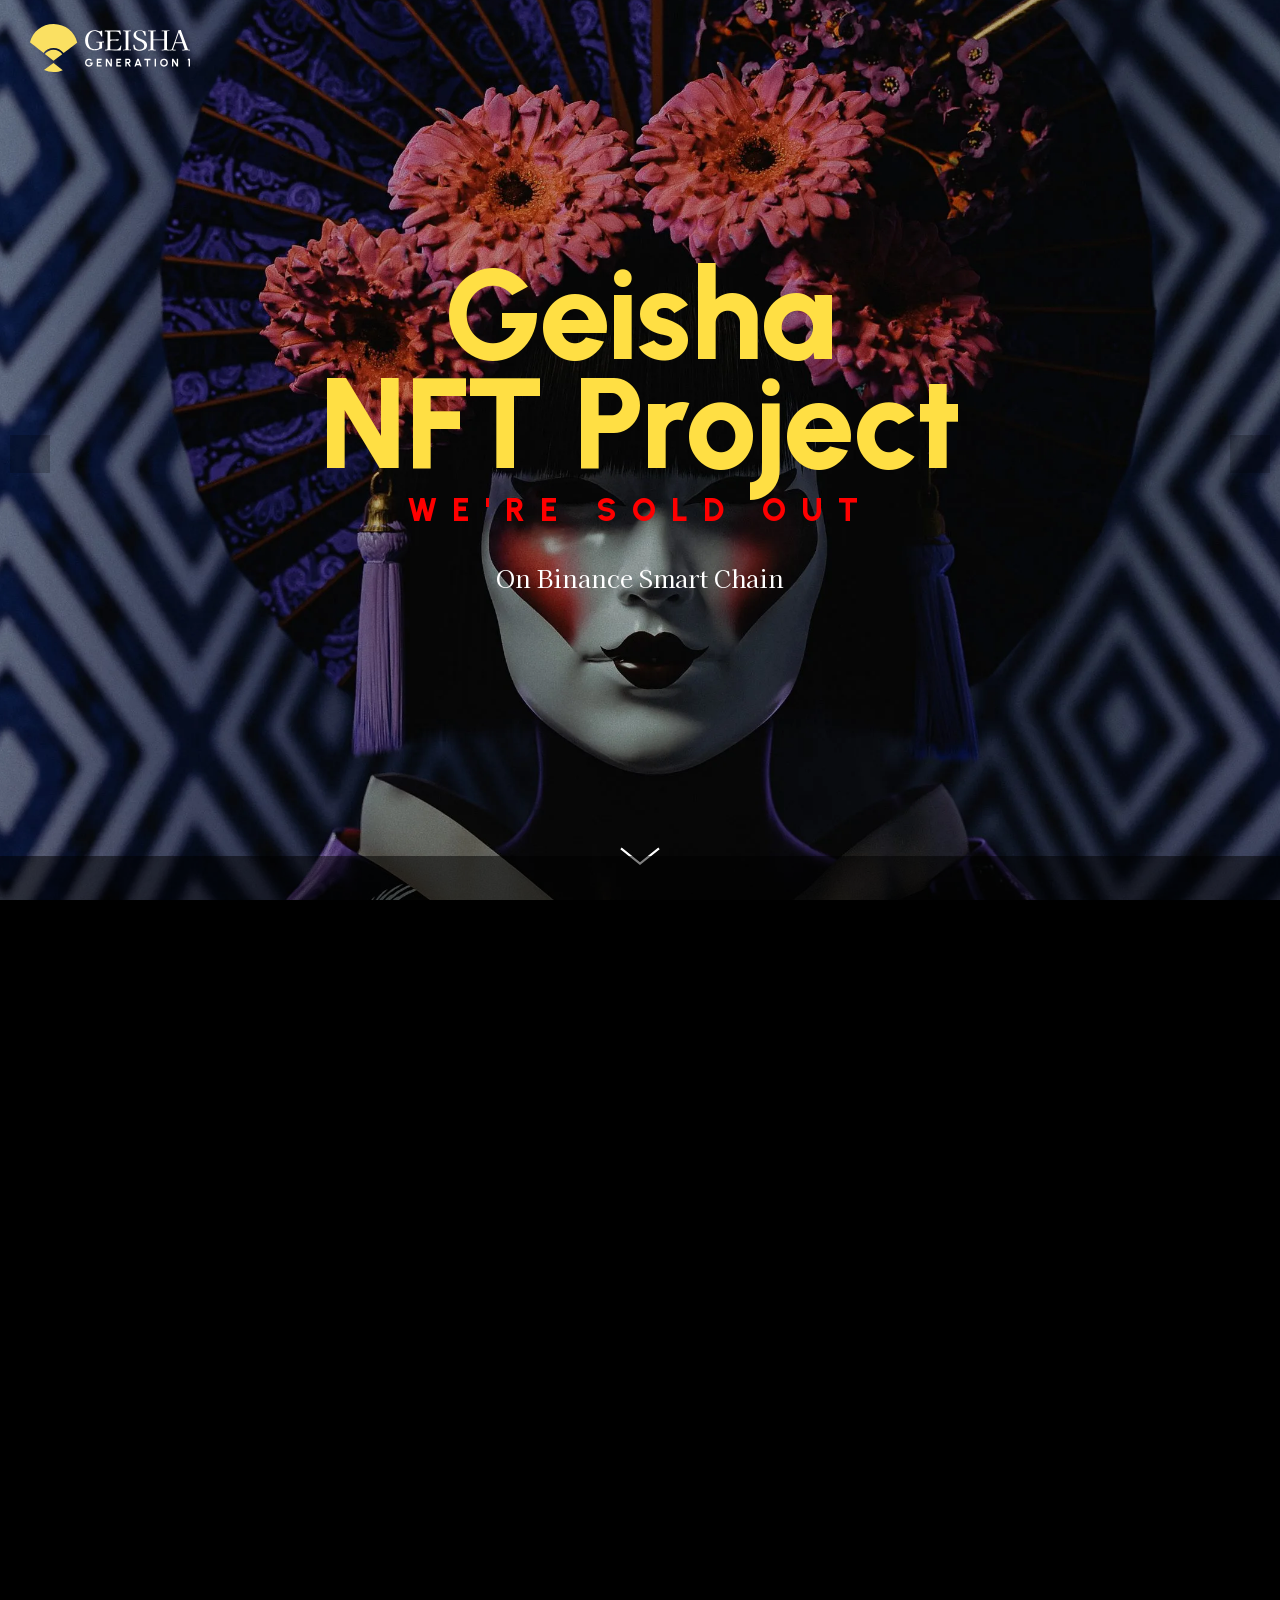
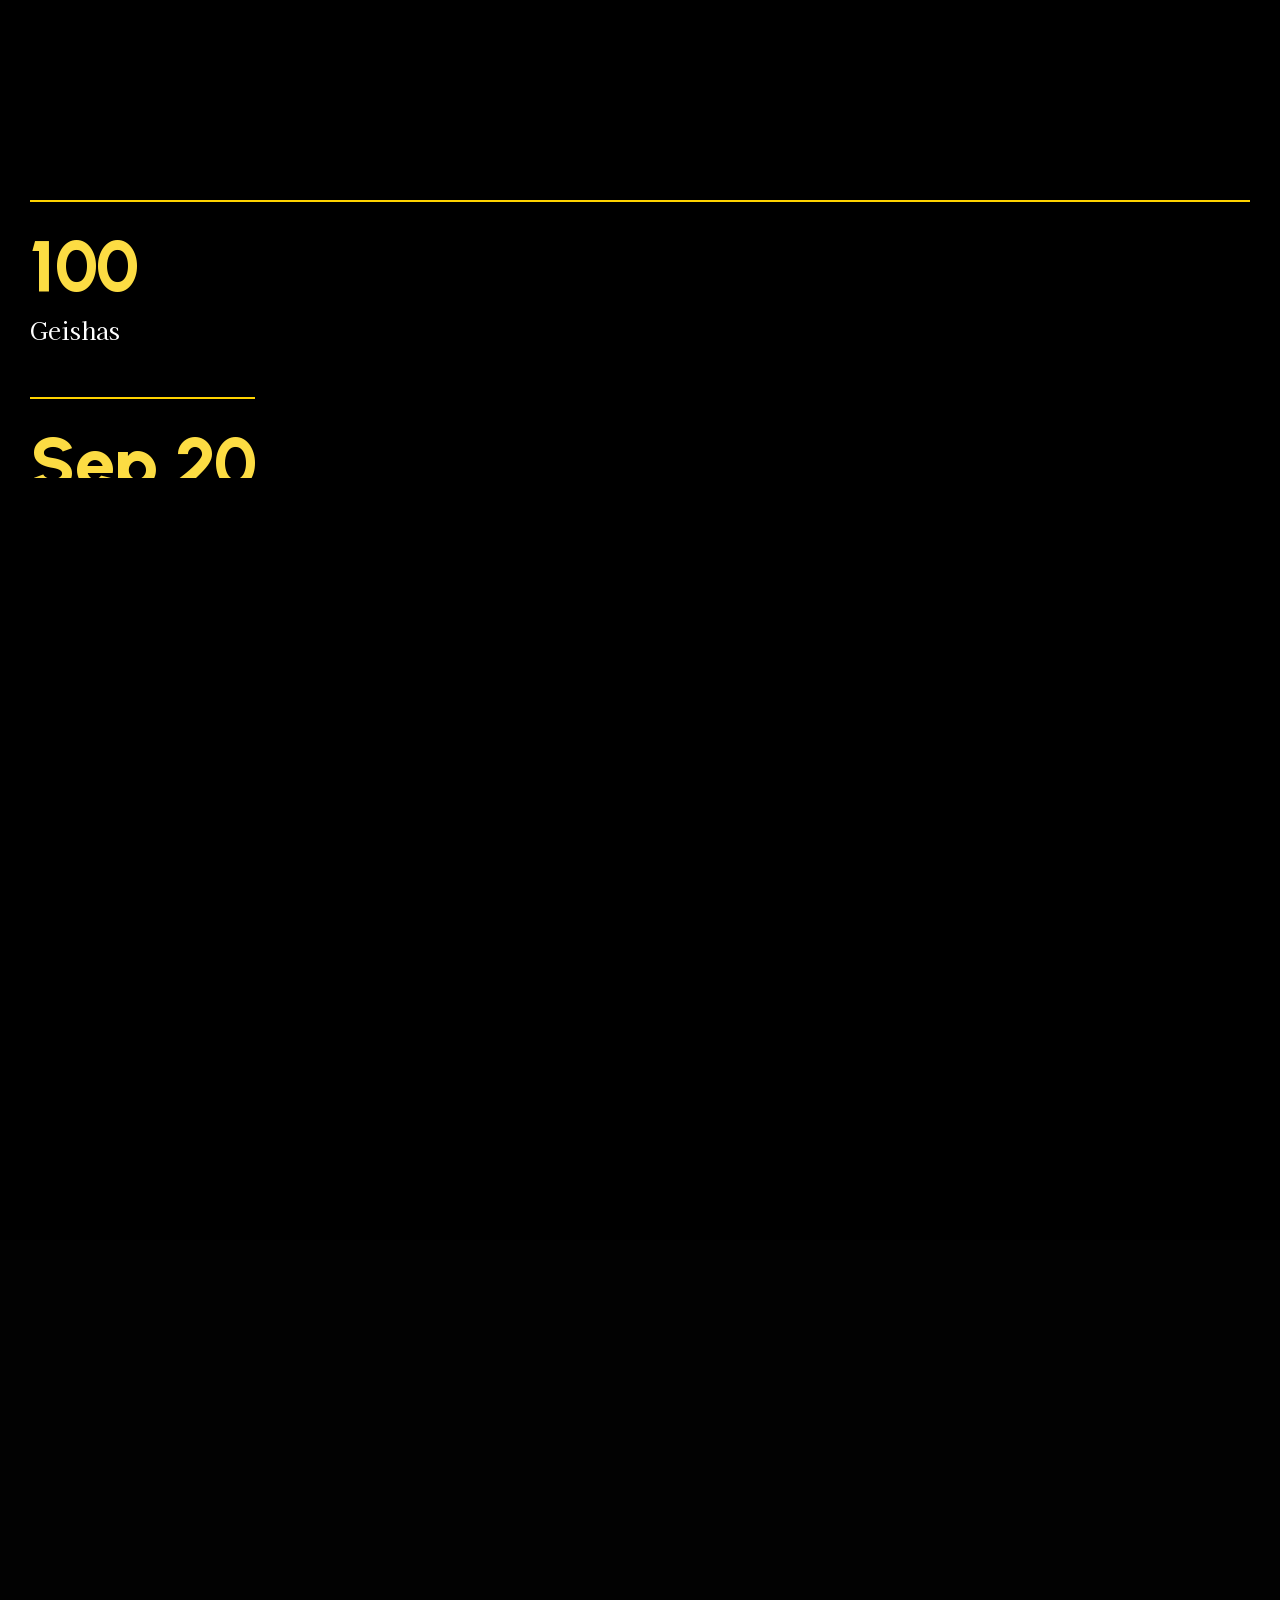
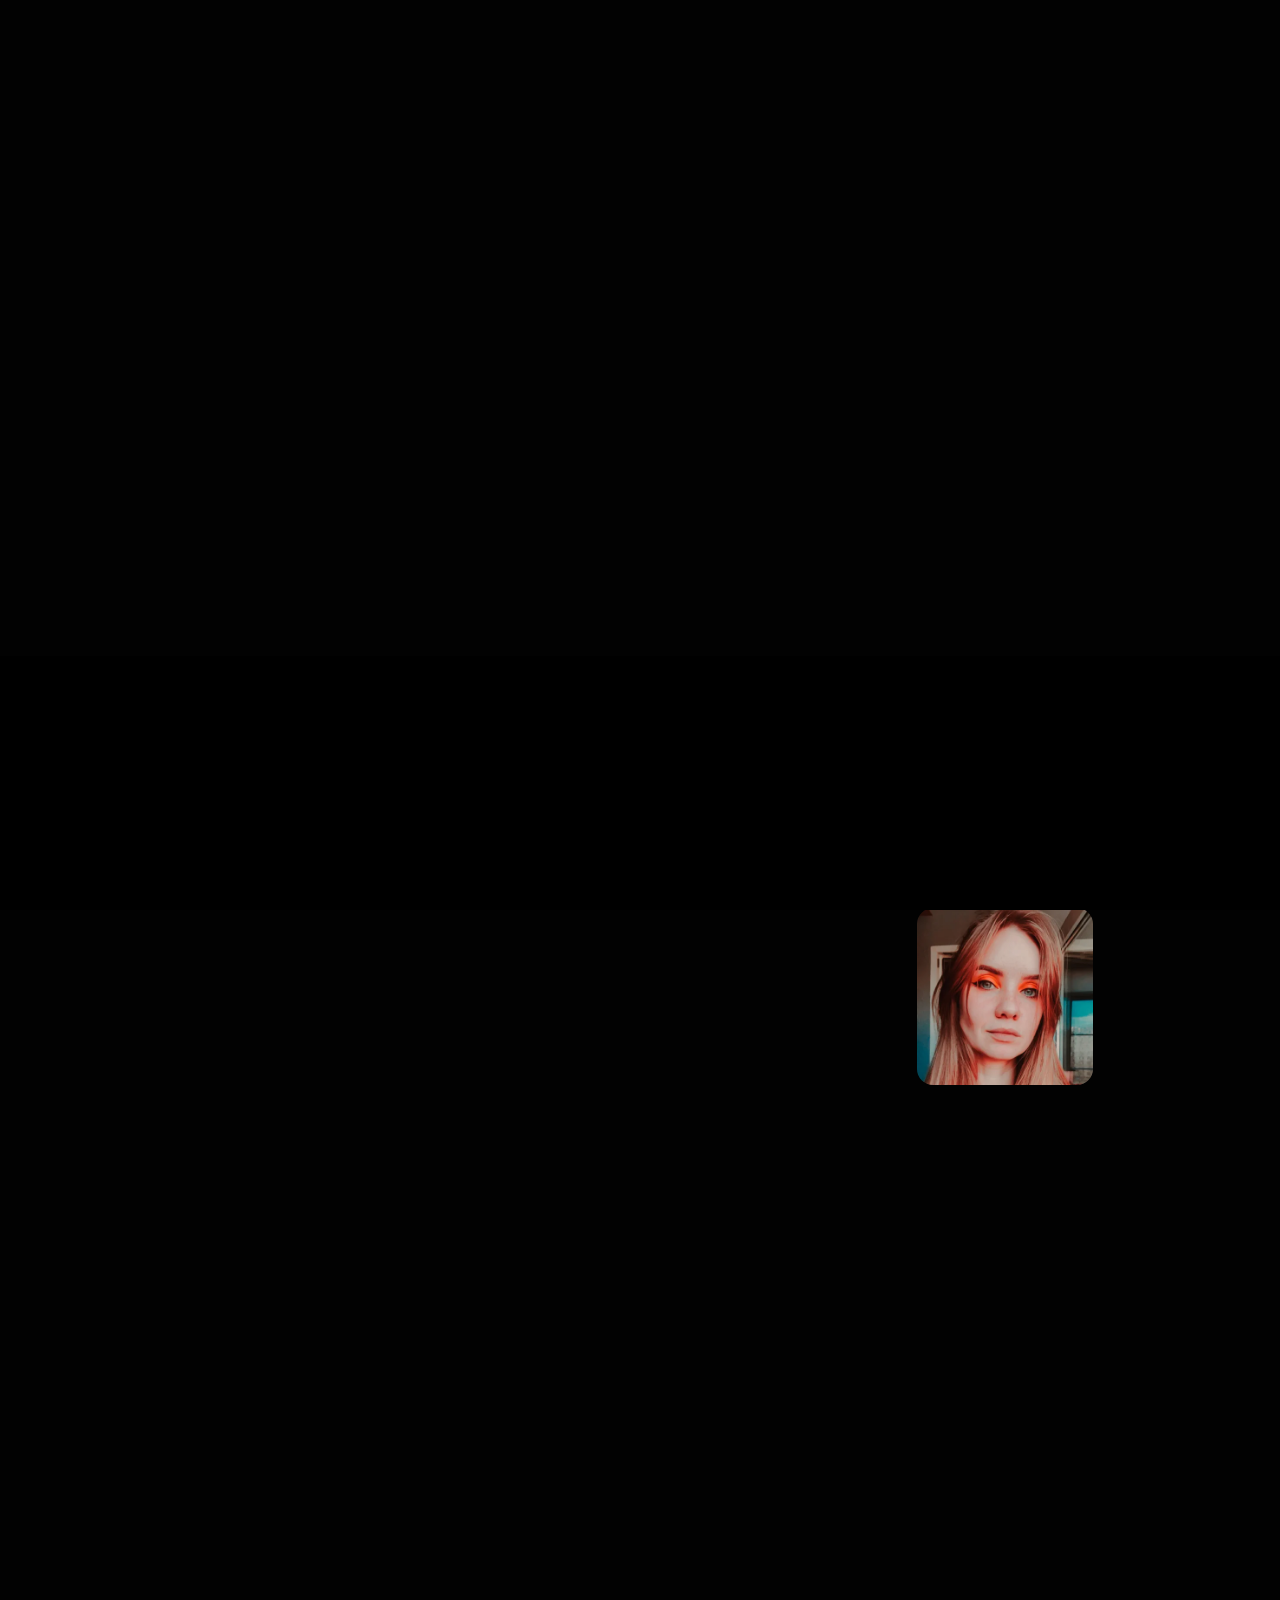
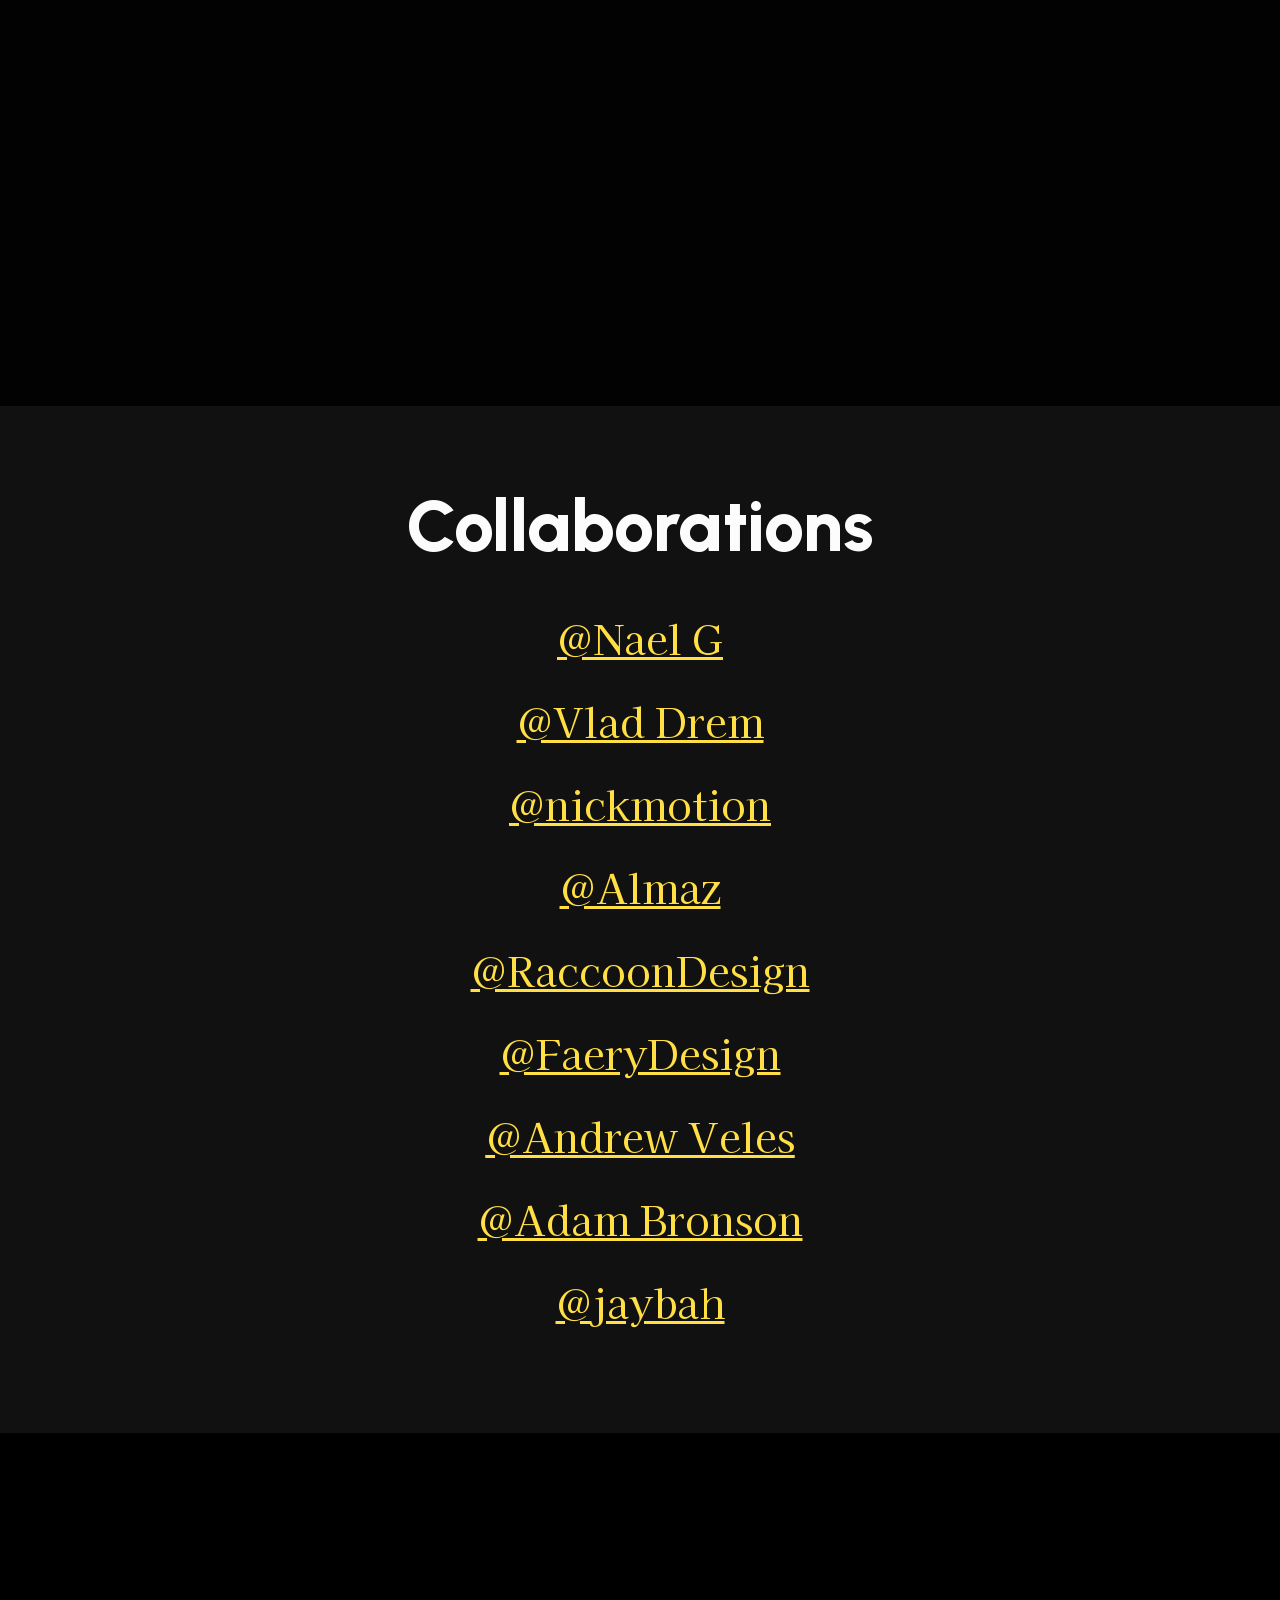
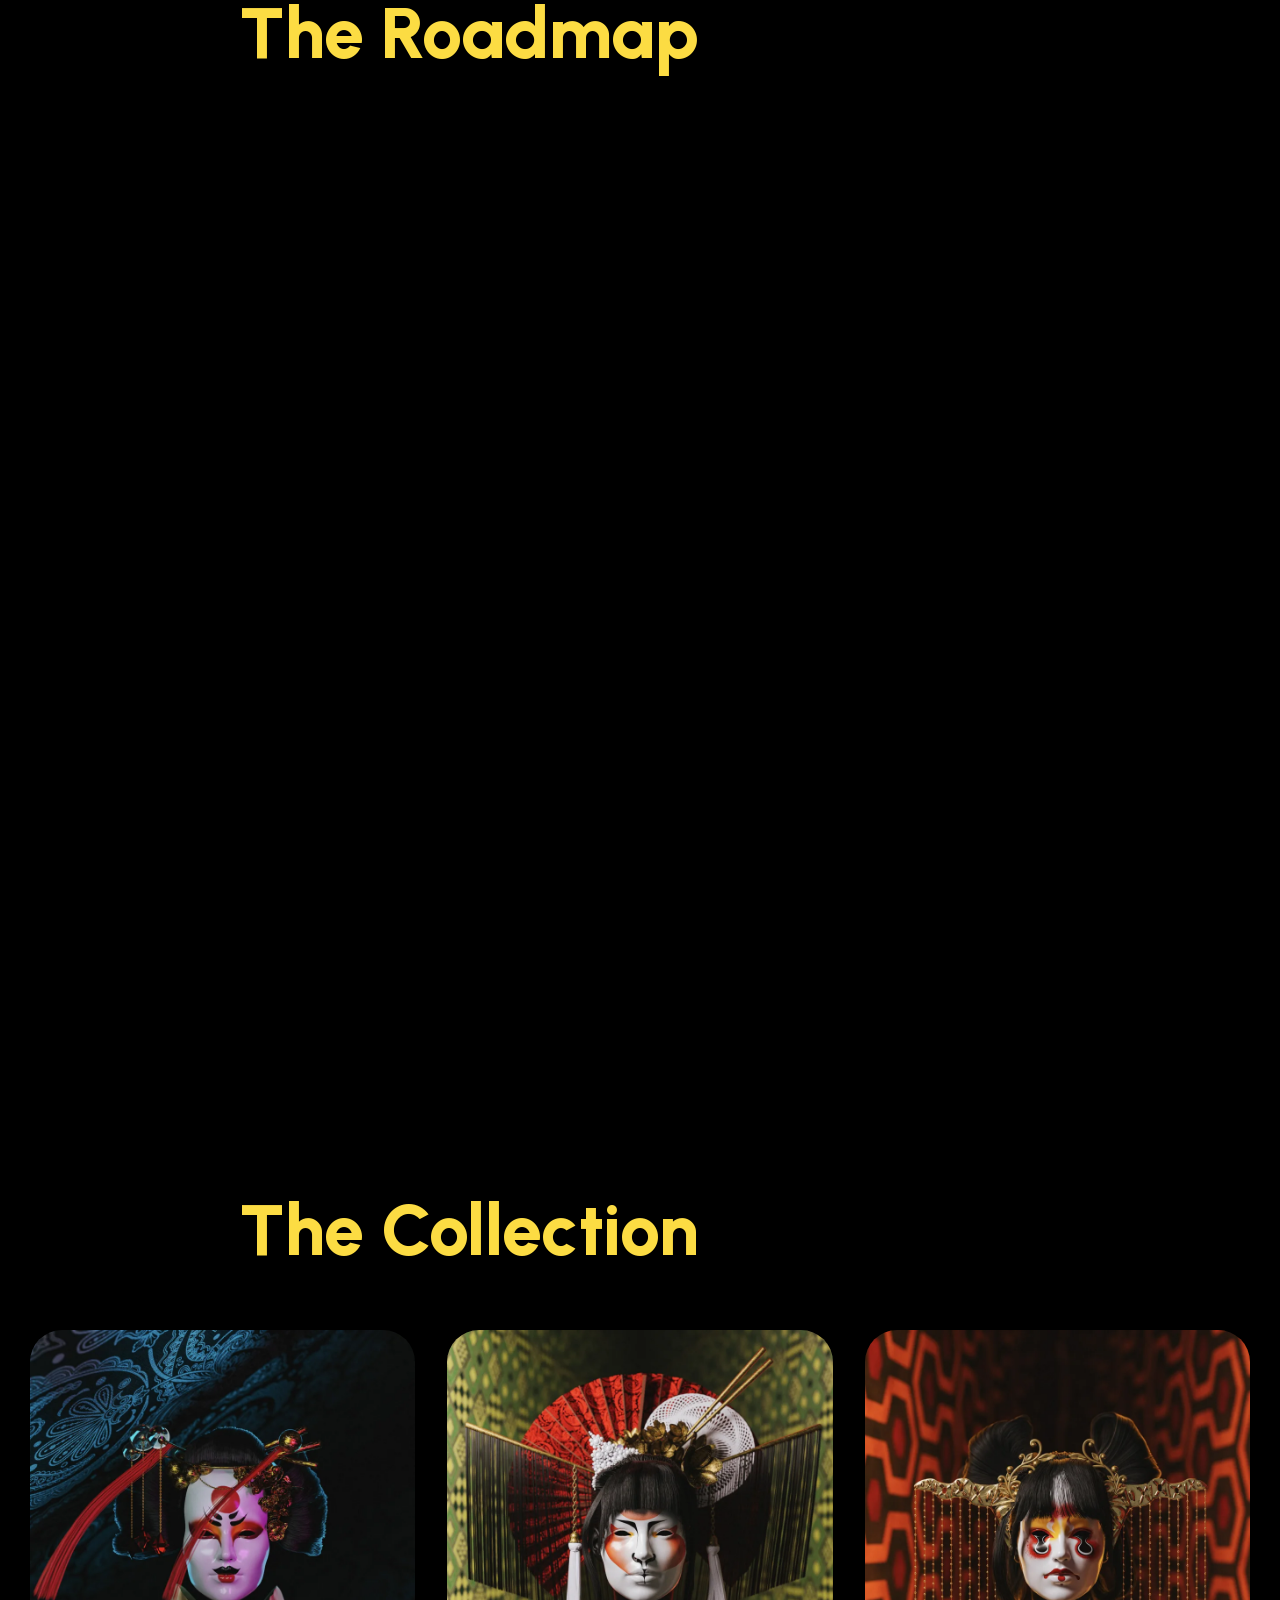
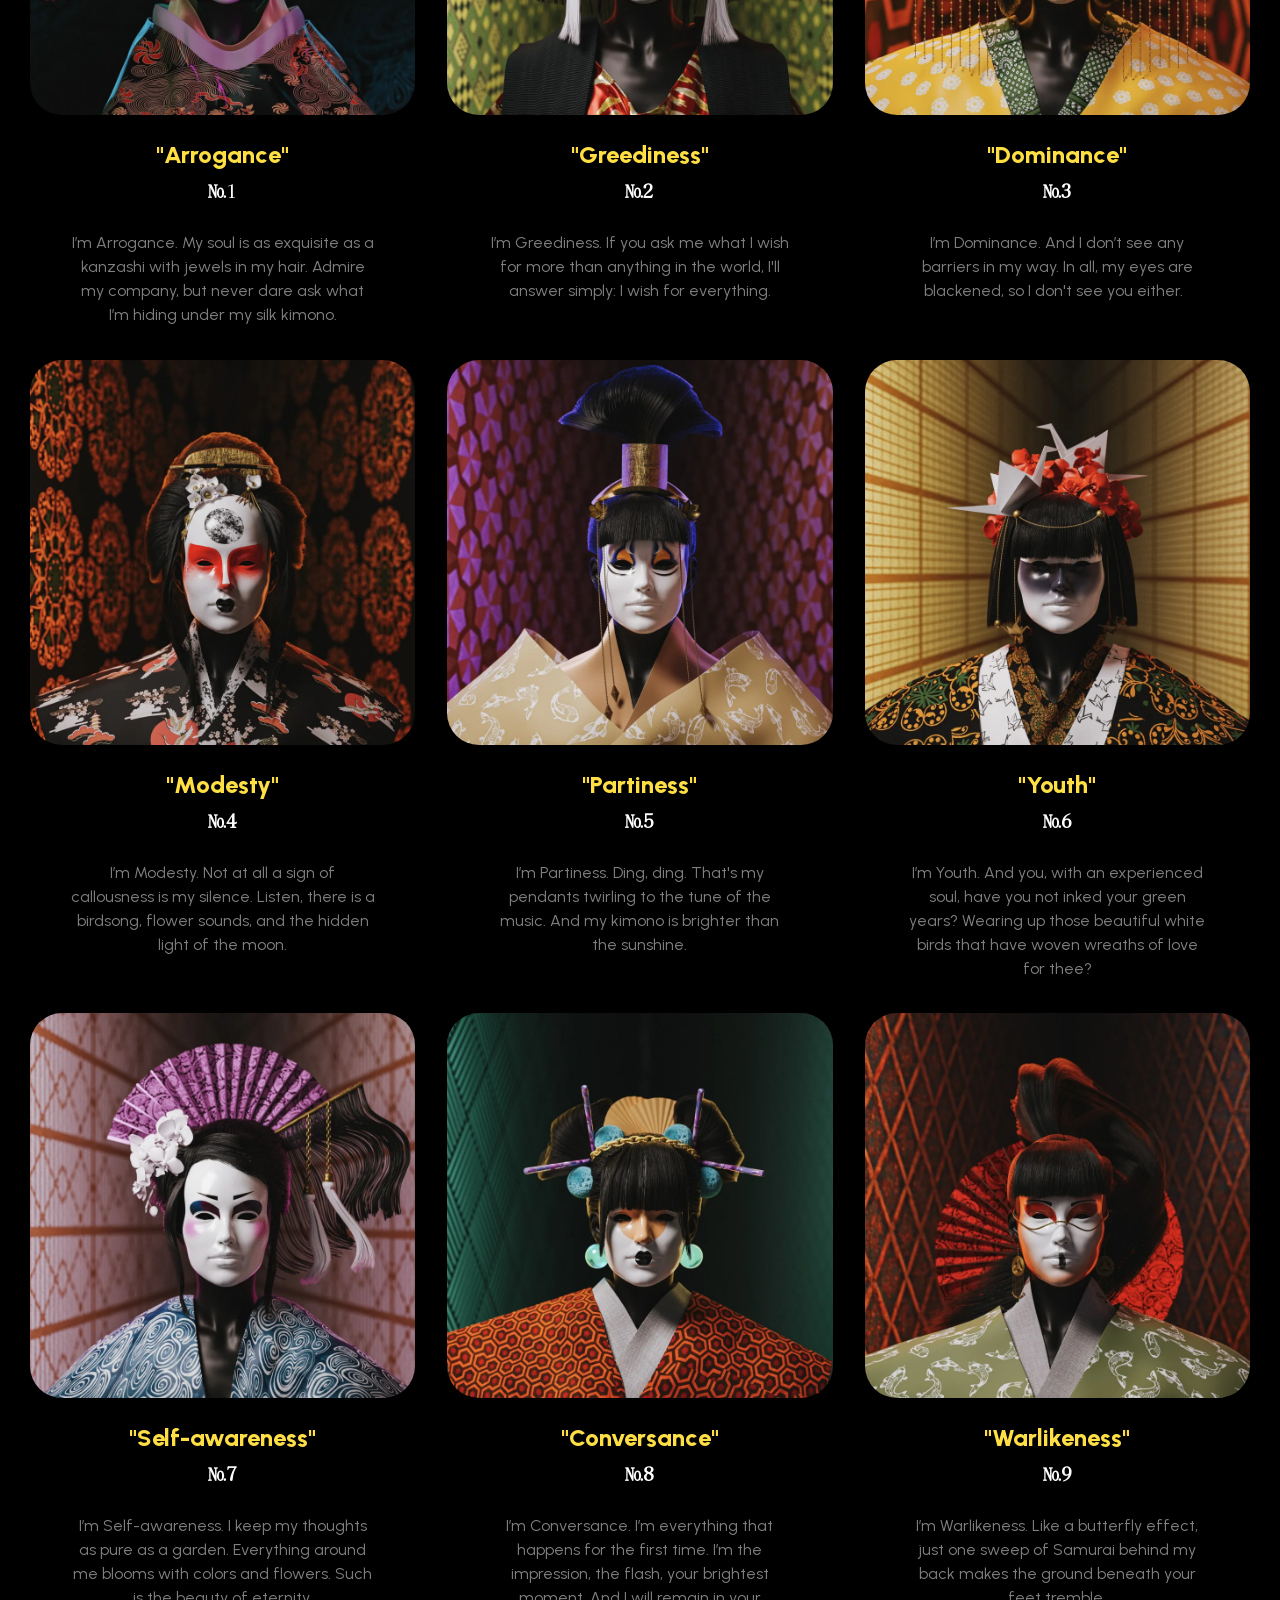
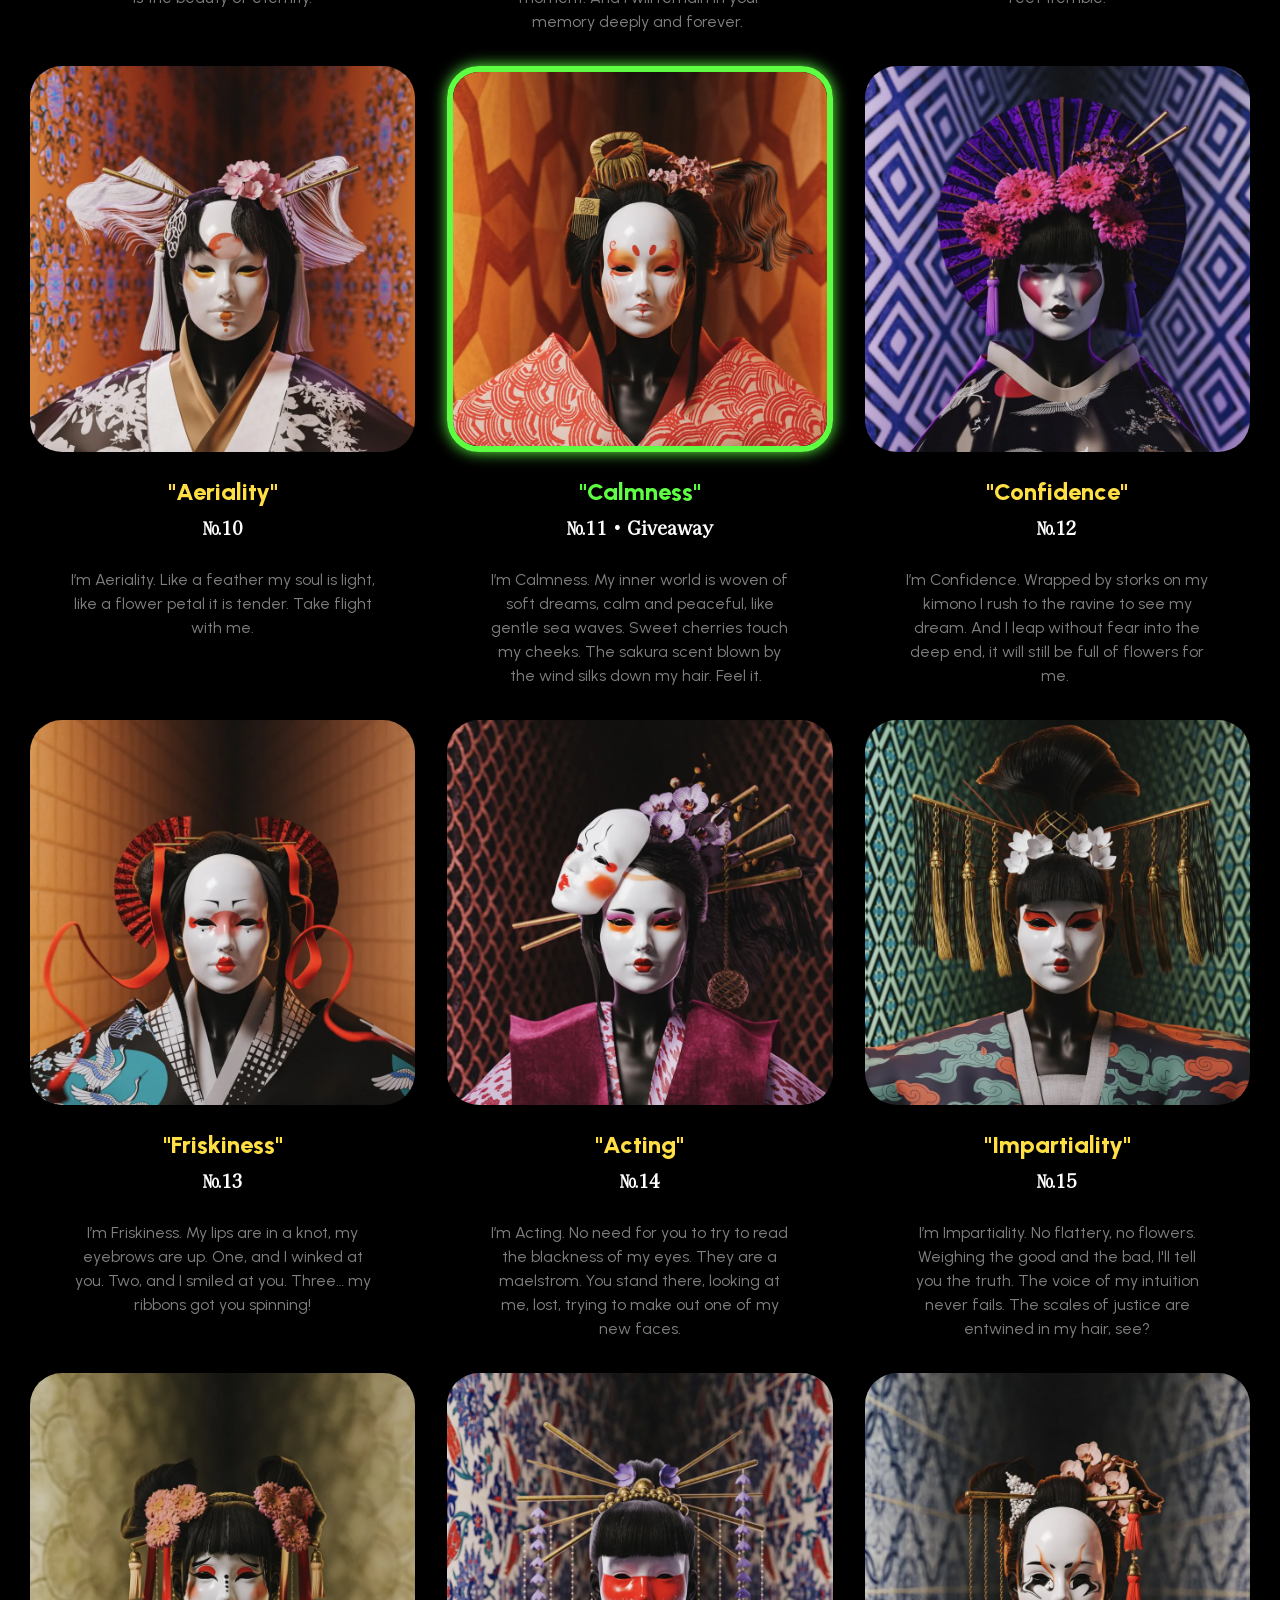
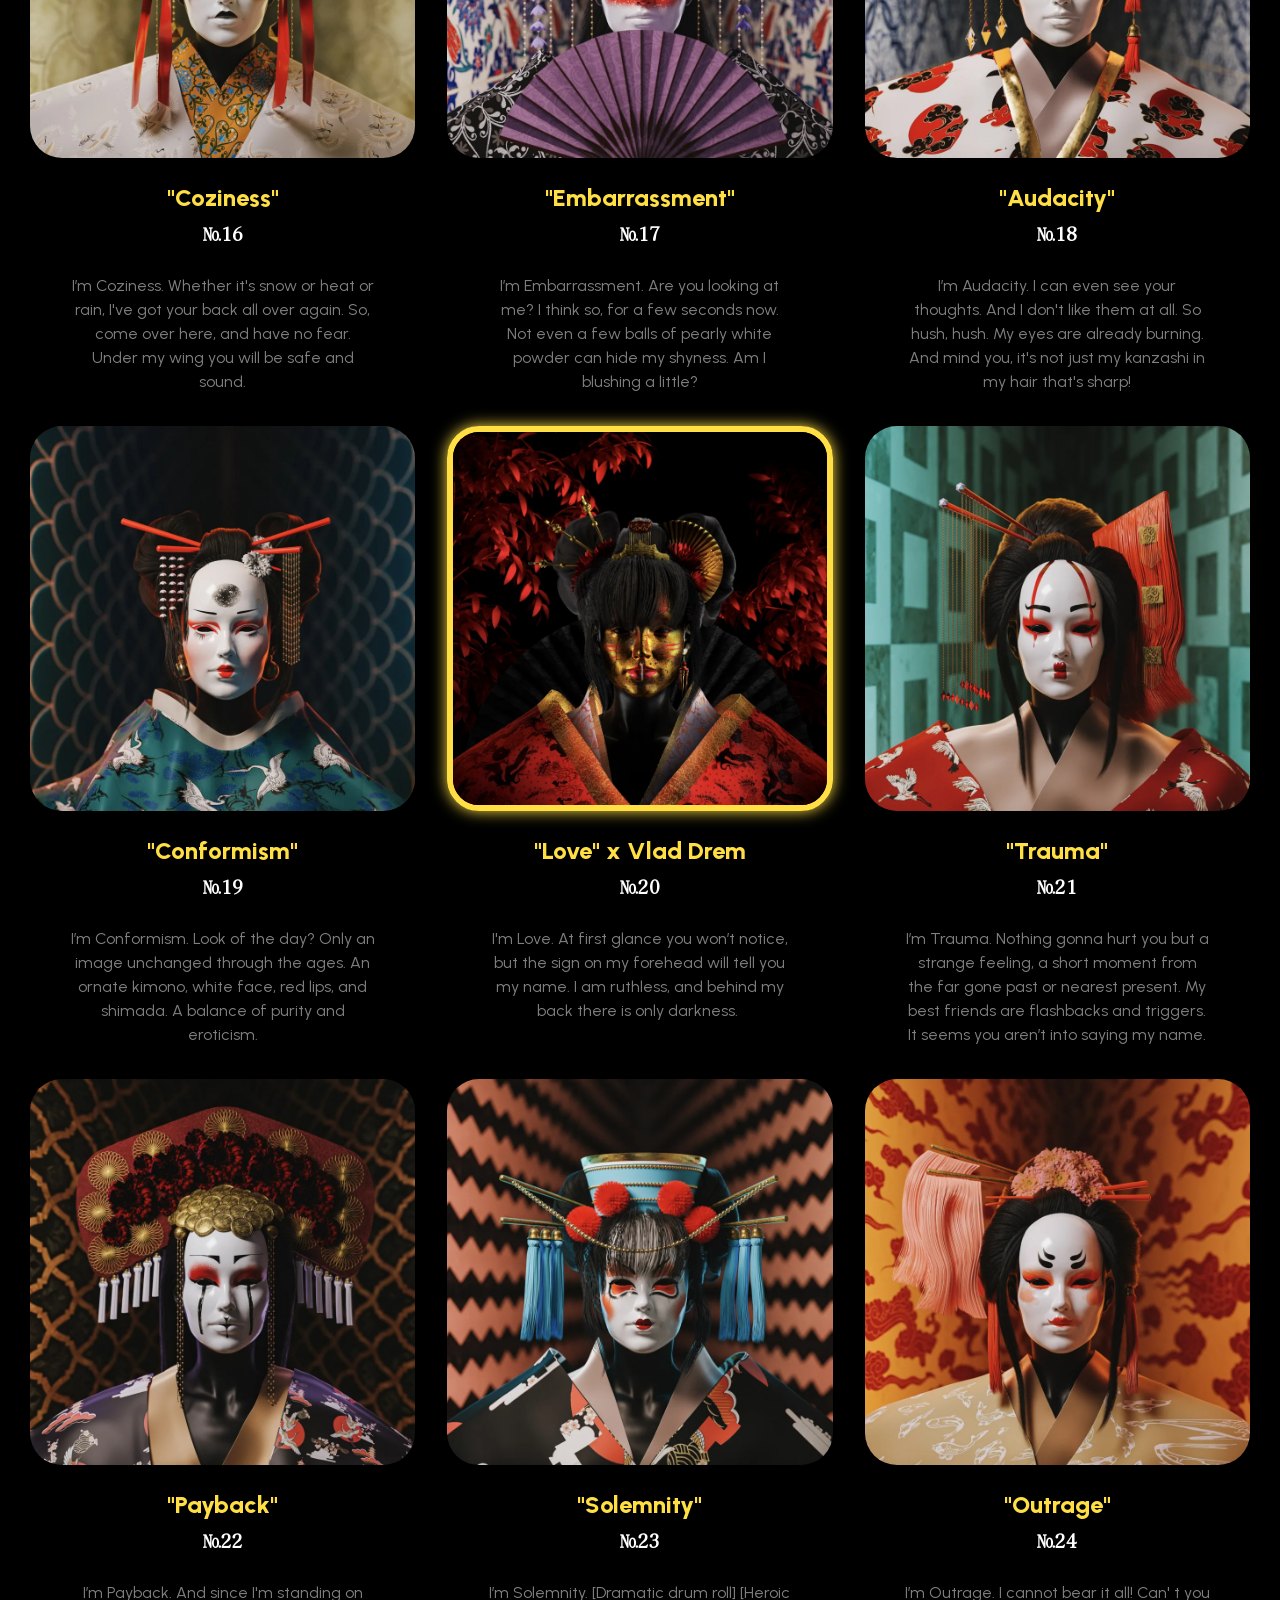
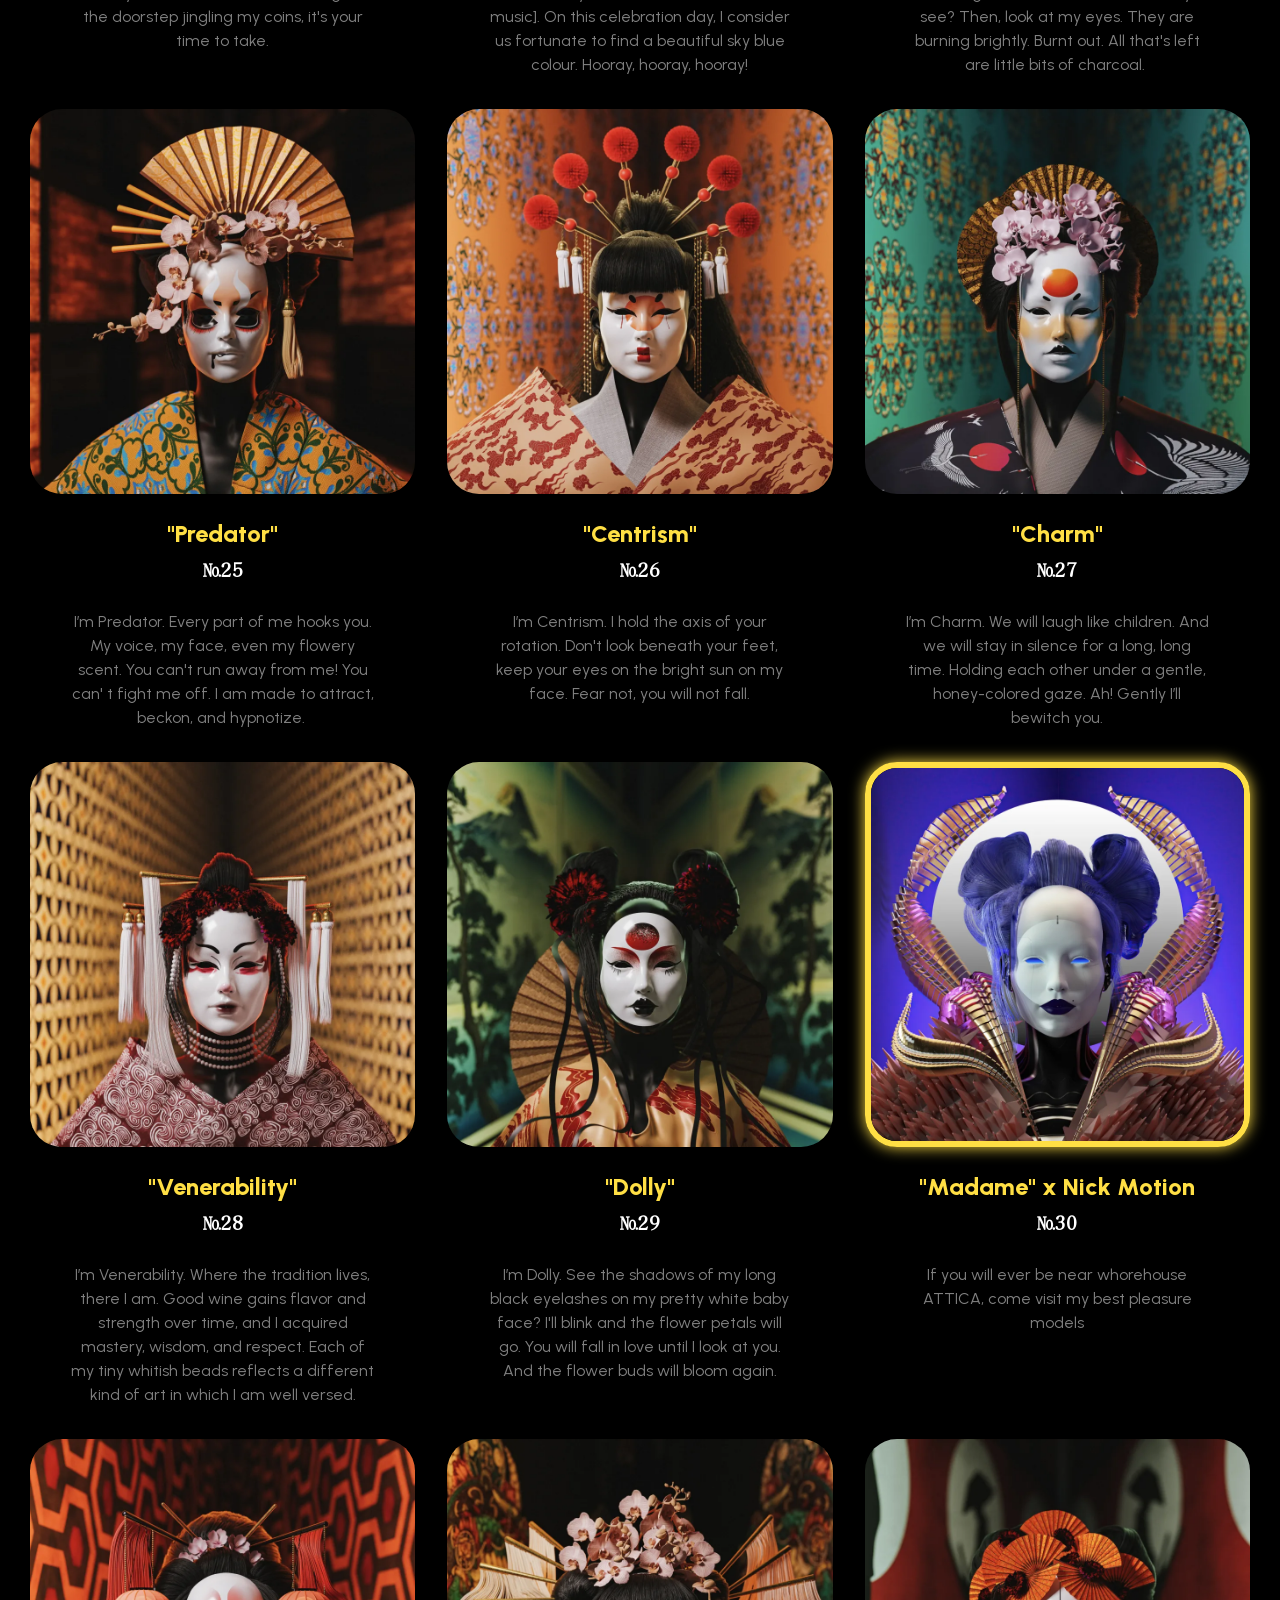
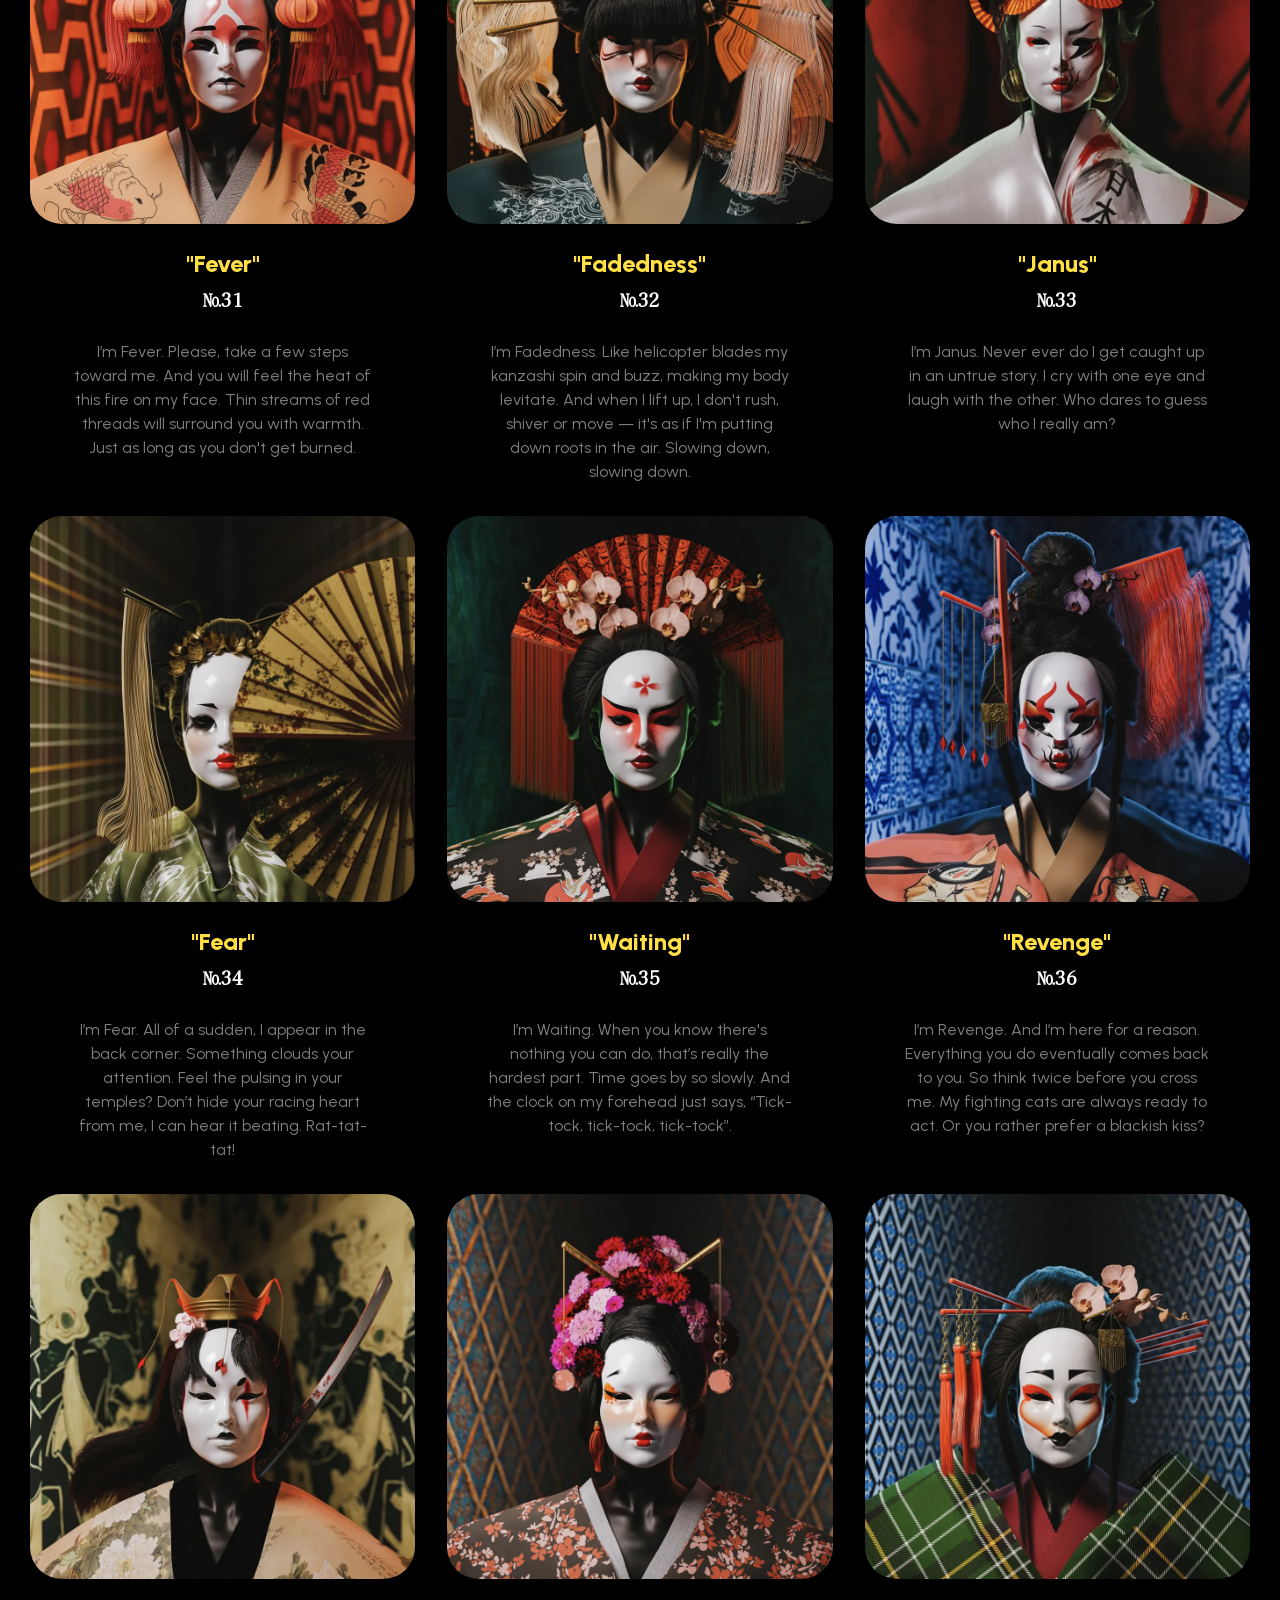
==== commit a3f3d2f0: "Geisha NFT: remove the hamburger menu and overlay Co-Authored-By: Claude Sonnet 5.5 <noreply@anthrop" ====
--- a/geishanft/index.html
+++ b/geishanft/index.html
@@ -23,2747 +23,2738 @@
 <link rel="stylesheet" href="../assets/geishanft.css">
 <noscript><style>#content-holder *{opacity:1!important;transform:none!important;filter:none!important}</style></noscript>
 </head>
-<body class="wp-singular page-template-default page page-id-8 wp-theme-semplice5 dynamic-mode" data-post-type="page" data-post-id="8">
-		<div id="content-holder" data-active-post="8">
-			
-						<header class="nav_d1ebztjzc semplice-navbar active-navbar sticky-nav  cover-transparent" data-cover-transparent="enabled" data-bg-overlay-visibility="hidden">
-							<div class="container" data-nav="logo-left-menu-left">
-								<div class="navbar-inner menu-type-hamburger" data-xl-width="12" data-navbar-type="container">
-									<div class="navbar-left">
-										<div class="logo"><a href="https://zoobko.com/" title="Zoobko"><img src="../_ext/media/geishanft/2021-09-logo.svg" alt="logo"></a></div>
-										
-									</div>
-									<div class="hamburger navbar-right semplice-menu"><a class="open-menu menu-icon"><span></span></a></div>
-								</div>
-							</div>
-						</header>
-						
-				<div id="overlay-menu">
-					<div class="overlay-menu-inner" data-xl-width="12">
-						<nav class="overlay-nav" data-justify="center" data-align="align-middle" data-font="style_05h8jfa6l">
-							<ul class="container"><li class="menu-item"><a href="https://zoobko.com/"><span>Zoobko</span></a></li><li class="menu-item current-menu-item current_page_item"><a href="./" aria-current="page"><span>Geisha NFT</span></a></li></ul>
-						</nav>
-					</div>
-				</div>
-			
-					
-			<div id="content-8" class="content-container active-content ">
-				<div class="transition-wrap">
-					<div class="sections">
-						
-					<section id="cover-8" class="semplice-cover" data-height="fullscreen" data-column-mode-sm="single" data-column-mode-xs="single" data-valign="center" data-layout="grid" data-gutter="no" data-justify="center" data-cover="visible" data-cover-effect="parallax" data-cover-mousemove="tilt" >
+<body class="wp-singular page-template-default page page-id-8 wp-theme-semplice5 dynamic-mode" data-post-type="page" data-post-id="8">
+		<div id="content-holder" data-active-post="8">
+			
+						<header class="nav_d1ebztjzc semplice-navbar active-navbar sticky-nav  cover-transparent" data-cover-transparent="enabled" data-bg-overlay-visibility="hidden">
+							<div class="container" data-nav="logo-left-menu-left">
+								<div class="navbar-inner menu-type-hamburger" data-xl-width="12" data-navbar-type="container">
+									<div class="navbar-left">
+										<div class="logo"><a href="https://zoobko.com/" title="Zoobko"><img src="../_ext/media/geishanft/2021-09-logo.svg" alt="logo"></a></div>
+										
+									</div>
+								</div>
+							</div>
+						</header>
+			
+					
+			<div id="content-8" class="content-container active-content ">
+				<div class="transition-wrap">
+					<div class="sections">
+						
+					<section id="cover-8" class="semplice-cover" data-height="fullscreen" data-column-mode-sm="single" data-column-mode-xs="single" data-valign="center" data-layout="grid" data-gutter="no" data-justify="center" data-cover="visible" data-cover-effect="parallax" data-cover-mousemove="tilt" >
 						<div class="semplice-cover-inner" data-effect-settings='{"tilt_scale":"120","tilt_max":"40","tilt_perspective":"2000"}'><a class="show-more show-more-visible semplice-event" data-event-type="helper" data-event="scrollToContent"><svg version="1.1" id="Ebene_2_1_" xmlns="http://www.w3.org/2000/svg" xmlns:xlink="http://www.w3.org/1999/xlink" x="0px" y="0px"
 	 width="53px" height="20px" viewBox="0 0 53 20" enable-background="new 0 0 53 20" xml:space="preserve">
 <g>
 	<polygon points="26.5,17.688 9.114,3.779 10.303,2.312 26.5,15.269 42.697,2.313 43.886,3.779 	"/>
 </g>
 </svg>
-</a><div class="cover-image-wrapper fp-bg" data-src="../_ext/media/geishanft/2021-09-Geisha-13-scaled.webp" data-width="2560" data-height="2560" data-size="cover"><div class="cover-image" style="background-image:url(../_ext/media/geishanft/2021-09-Geisha-13-scaled.webp);background-size:cover;background-position:50% 50%;background-repeat:no-repeat"></div></div><div class="container"><div id="row_cover" class="row"><div id="column_m0iuad78w" class="column" data-xl-width="8" data-md-width="12" data-lg-width="11" >
-					<div class="content-wrapper">
-						
-				<div id="content_emsle5eef" class="column-content" data-module="text" >
-					<div class="is-content"><h1 style="font-size: 7.111rem; line-height: 6rem; text-align: center;" data-font-size-xl="7.111rem" data-line-height-xl="6.000rem" data-font-size-md="7.111rem" data-line-height-md="6.000rem" data-font-size-lg="7.111rem" data-line-height-lg="6.000rem" data-font-size-sm="5.333rem" data-line-height-sm="4.444rem" data-font-size-xs="3.556rem" data-line-height-xs="3.556rem"><span style="color: rgb(255, 255, 255); letter-spacing: -0.089rem;" data-letter-spacing-xl="-0.089rem" class="style_j5m6p69vf"><span style="color: rgb(255, 223, 68);" data-letter-spacing-xs="-0.050rem">Geisha<br>NFT Project</span><br></span></h1></div>
-				</div>
-			
-				<div id="content_jgpzxe6s8" class="column-content" data-module="text" >
-					<div class="is-content"><h1 style="font-size: 1.778rem; line-height: 3.556rem; text-align: center;" data-font-size-xl="1.778rem" data-line-height-xl="3.556rem" data-font-size-md="1.778rem" data-line-height-md="3.500rem" data-font-size-lg="1.778rem" data-line-height-lg="3.556rem" data-font-size-sm="1.333rem" data-line-height-sm="2.667rem" data-font-size-xs="1.333rem" data-line-height-xs="2.222rem"><span style="letter-spacing: 0.833rem; caret-color: rgb(255, 223, 68); color: rgb(255, 0, 0);" data-letter-spacing-xl="0.833rem" class="style_j5m6p69vf" data-letter-spacing-sm="0.439rem" data-letter-spacing-xs="0.556rem">WE'RE SOLD OUT</span></h1></div>
-				</div>
-			
-				<div id="content_gbdm4k6d5" class="column-content" data-module="text" >
-					<div class="is-content"><p style="text-align: center; font-size: 1.333rem;" data-font-size-xl="1.333rem" data-font-size-xs="1.111rem" data-line-height-xs="1.778rem"><span class="style_tkgrnjfya" style="color: rgb(255, 255, 255);">On Binance Smart Chain</span></p></div>
-				</div>
-			
-					</div>
-				</div></div></div></div>
-					</section>				
-				
-					<section id="section_bvuy94mda" class="content-block" data-column-mode-sm="single" data-column-mode-xs="single" data-height="fullscreen" data-valign="center" data-justify="center" >
-						<div class="container"><div id="row_r74pko2u4" class="row"><div id="column_qfxdojw5t" class="column" data-xl-width="8" data-md-width="10" >
-					<div class="content-wrapper">
-						
-				<div id="content_s6b51wpo2" class="column-content" data-module="text" >
-					<div class="is-content"><p style="font-size: 1.333rem; line-height: 1.778rem; text-align: left;" data-font-size-xl="1.333rem" data-line-height-xl="1.778rem" data-font-size-sm="1.333rem" data-line-height-sm="1.778rem" data-font-size-xs="0.889rem" data-line-height-xs="1.333rem"><span style="letter-spacing: -0.022rem; color: rgb(255, 255, 255);" data-letter-spacing-xl="-0.022rem" class="style_tkgrnjfya" data-letter-spacing-xs="0.000rem"><a href="https://en.wikipedia.org/wiki/Geisha" style="color: rgb(255, 255, 255);"><span class="style_j5m6p69vf">Geisha (芸者)&nbsp;</span>are a class of female Japanese performance artists and entertainers trained in traditional Japanese performing arts styles, such as dance, music and singing, as well as being proficient conversationalists and hosts. Their distinct appearance is characterised by long, <span style="color: rgb(255, 223, 68);">trailing kimono</span>, <span style="color: rgb(255, 223, 68);">traditional hairstyles</span> and <span style="color: rgb(255, 223, 68);">oshiroi make-up</span>.</a></span></p><p style="font-size: 1.333rem; line-height: 1.778rem; text-align: left;" data-font-size-xl="1.333rem" data-line-height-xl="1.778rem" data-font-size-sm="1.333rem" data-line-height-sm="1.778rem" data-font-size-xs="0.889rem" data-line-height-xs="1.333rem"><span style="letter-spacing: -0.022rem; color: rgb(255, 255, 255);" data-letter-spacing-xl="-0.022rem" class="style_05h8jfa6l" data-letter-spacing-xs="0.000rem">— Wikipedia</span></p></div>
-				</div>
-			
-					</div>
-				</div></div></div>
-					</section>				
-				
-					<section id="section_143h5puq1" class="content-block" data-column-mode-sm="multi" data-column-mode-xs="single" data-justify="center" >
-						<div class="container"><div id="row_53fatwe2x" class="row"><div id="column_wgmi38y4c" class="column" data-xl-width="12" >
-					<div class="content-wrapper">
-						
-				<div id="content_yn19h3vhb" class="column-content" data-module="spacer" >
-					
-				<div class="spacer-container">
-					<div class="is-content">
-						<div class="spacer"></div>
-					</div>
-				</div>
-			
-				</div>
-			
-					</div>
-				</div></div><div id="row_snrks7hw4" class="row"><div id="column_tieuayxis" class="column" data-xl-width="3" >
-					<div class="content-wrapper">
-						
-				<div id="content_z7z4o110d" class="column-content" data-module="text" >
-					<div class="is-content"><p style="font-size: 4rem; line-height: 4.444rem;" data-font-size-xl="4.000rem" data-line-height-xl="4.444rem" data-font-size-lg="3.111rem" data-font-size-md="2.222rem" data-line-height-md="2.667rem" data-font-size-sm="1.333rem" data-line-height-sm="2.667rem"><span class="style_j5m6p69vf" style="color: rgb(255, 223, 68);">100</span></p></div>
-				</div>
-			
-				<div id="content_px7yazq6k" class="column-content" data-module="text" >
-					<div class="is-content"><p style="font-size: 0.778rem; line-height: 1.333rem;" data-font-size-xl="1.333rem" data-line-height-xl="2.667rem" data-font-size-md="0.889rem" data-font-size-sm="0.778rem" data-line-height-sm="1.333rem"><span style="color: #ffffff; font-family: 'Kaisei Tokumin', sans-serif;"><span style="caret-color: #ffffff;">Geishas</span></span></p></div>
-				</div>
-			
-					</div>
-				</div><div id="column_0hnpkqi5x" class="column" data-xl-width="3" >
-					<div class="content-wrapper">
-						
-				<div id="content_y3stjhsb2" class="column-content" data-module="text" >
-					<div class="is-content"><p style="font-size: 4rem; line-height: 4.444rem;" data-font-size-xl="4.000rem" data-line-height-xl="4.444rem" data-font-size-lg="3.111rem" data-font-size-md="2.222rem" data-line-height-md="2.667rem" data-font-size-sm="1.333rem" data-line-height-sm="2.667rem"><span class="style_j5m6p69vf" style="color: rgb(255, 223, 68);">9<br></span></p></div>
-				</div>
-			
-				<div id="content_q4ux564m7" class="column-content" data-module="text" >
-					<div class="is-content"><p style="font-size: 1.333rem; line-height: 2.667rem;" data-font-size-xl="1.333rem" data-line-height-xl="2.667rem" data-font-size-md="0.889rem" data-font-size-sm="0.778rem" data-line-height-sm="1.333rem"><span style="color: #ffffff; font-family: 'Kaisei Tokumin', sans-serif;"><span style="caret-color: rgb(255, 255, 255);">Collaborations</span></span></p></div>
-				</div>
-			
-					</div>
-				</div><div id="column_sjnz2b0uy" class="column" data-xl-width="3" >
-					<div class="content-wrapper">
-						
-				<div id="content_pusa1an6k" class="column-content" data-module="text" >
-					<div class="is-content"><p style="font-size: 1.333rem; line-height: 2.667rem;" data-font-size-xl="4.000rem" data-line-height-xl="4.444rem" data-font-size-lg="3.111rem" data-font-size-md="2.222rem" data-line-height-md="2.667rem" data-font-size-sm="1.333rem" data-line-height-sm="2.667rem"><span class="style_j5m6p69vf" style="color: rgb(255, 223, 68);">3</span></p></div>
-				</div>
-			
-				<div id="content_qdd99p46o" class="column-content" data-module="text" >
-					<div class="is-content"><p style="font-size: 1.333rem; line-height: 2.667rem;" data-font-size-xl="1.333rem" data-line-height-xl="2.667rem" data-font-size-md="0.889rem" data-font-size-sm="0.778rem" data-line-height-sm="1.333rem"><span style="color: #ffffff; font-family: 'Kaisei Tokumin', sans-serif;"><span style="caret-color: rgb(255, 255, 255);">Giveaways</span></span></p></div>
-				</div>
-			
-					</div>
-				</div><div id="column_e9le7srhh" class="column" data-xl-width="3" >
-					<div class="content-wrapper">
-						
-				<div id="content_9u1ftd9hu" class="column-content" data-module="text" >
-					<div class="is-content"><p style="font-size: 3.556rem; line-height: 4.444rem;" data-font-size-xl="3.556rem" data-line-height-xl="4.444rem" data-font-size-lg="3.111rem" data-font-size-md="2.222rem" data-line-height-md="2.667rem" data-font-size-sm="1.333rem" data-line-height-sm="2.667rem"><span class="style_j5m6p69vf" style="color: rgb(255, 223, 68);">0.5 BNB</span></p></div>
-				</div>
-			
-				<div id="content_862elont1" class="column-content" data-module="text" >
-					<div class="is-content"><p style="font-size: 1.333rem; line-height: 2.667rem;" data-font-size-xl="1.333rem" data-line-height-xl="2.667rem" data-font-size-md="0.889rem" data-font-size-sm="0.778rem" data-line-height-sm="1.333rem"><span style="color: #ffffff; font-family: 'Kaisei Tokumin', sans-serif;"><span style="caret-color: rgb(255, 255, 255);">Reserve price</span></span></p></div>
-				</div>
-			
-					</div>
-				</div></div></div>
-					</section>				
-				
-					<section id="section_lt06wtgeg" class="content-block" data-column-mode-sm="multi" data-column-mode-xs="single" data-justify="center" >
-						<div class="container"><div id="row_j5qgbasa2" class="row"><div id="column_e3ez9v2m6" class="column" data-xl-width="12" >
-					<div class="content-wrapper">
-						
-				<div id="content_99vk4d5rs" class="column-content" data-module="spacer" >
-					
-				<div class="spacer-container">
-					<div class="is-content">
-						<div class="spacer"></div>
-					</div>
-				</div>
-			
-				</div>
-			
-					</div>
-				</div></div><div id="row_ld32stwk0" class="row"><div id="column_myxoq6s3x" class="column" data-xl-width="6" >
-					<div class="content-wrapper">
-						
-				<div id="content_2sf8cykwv" class="column-content" data-module="text" >
-					<div class="is-content"><p style="font-size: 2.667rem; line-height: 3.556rem;" data-font-size-xl="4.000rem" data-line-height-xl="4.444rem" data-font-size-lg="3.111rem" data-font-size-md="2.222rem" data-line-height-md="2.667rem" data-font-size-sm="1.333rem" data-line-height-sm="2.667rem" data-font-size-xs="2.667rem" data-line-height-xs="3.556rem"><span class="style_j5m6p69vf" style="color: rgb(255, 223, 68);">Sep 20, 2021</span></p></div>
-				</div>
-			
-				<div id="content_bsbczvftb" class="column-content" data-module="text" >
-					<div class="is-content"><p style="font-size: 1.333rem; line-height: 2.667rem;" data-font-size-xl="1.333rem" data-line-height-xl="2.667rem" data-font-size-md="0.889rem" data-font-size-sm="0.778rem" data-line-height-sm="1.333rem"><span style="color: #ffffff; font-family: 'Kaisei Tokumin', sans-serif;"><span style="caret-color: #ffffff;">Save the date</span></span></p></div>
-				</div>
-			
-					</div>
-				</div><div id="column_jvydlw179" class="column" data-xl-width="6" >
-					<div class="content-wrapper">
-						
-				<div id="content_bridklmq4" class="column-content" data-module="text" >
-					<div class="is-content"><p style="font-size: 4rem; line-height: 4.444rem;" data-font-size-xl="4.000rem" data-line-height-xl="4.444rem" data-font-size-lg="3.111rem" data-font-size-md="2.222rem" data-line-height-md="2.667rem" data-font-size-sm="1.333rem" data-line-height-sm="2.667rem" data-font-size-xs="2.667rem" data-line-height-xs="3.556rem"><span class="style_j5m6p69vf" style="color: rgb(255, 223, 68);">NFTB.IO</span></p></div>
-				</div>
-			
-					</div>
-				</div></div></div>
-					</section>				
-				
-					<section id="section_pl10u5p9o" class="content-block scale" data-column-mode-sm="multi" data-column-mode-xs="multi" data-layout="fluid" data-gutter="yes" >
-						<div class="container"><div id="row_sfo0mwj6o" class="row"><div id="column_ry6hopdbd" class="column" data-xl-width="2" >
-					<div class="content-wrapper">
-						
-				<div id="content_f67jjasle" class="column-content" data-module="image" >
-					<div class="ce-image" data-align="left"><img class="is-content"  src="../_ext/media/geishanft/2021-09-Geisha-48.webp" width="1200" height="1200" alt="Geisha-48" caption="" data-width="original" data-scaling="no"></div>
-				</div>
-			
-					</div>
-				</div><div id="column_tldtv5djj" class="column" data-xl-width="2" >
-					<div class="content-wrapper">
-						
-				<div id="content_ma4tvbagf" class="column-content" data-module="image" >
-					<div class="ce-image" data-align="left"><img class="is-content"  src="../_ext/media/geishanft/2021-09-Geisha-49.webp" width="1200" height="1200" alt="Geisha-49" caption="" data-width="original" data-scaling="no"></div>
-				</div>
-			
-					</div>
-				</div><div id="column_j25cj4b53" class="column" data-xl-width="2" >
-					<div class="content-wrapper">
-						
-				<div id="content_zw2o2xwwt" class="column-content" data-module="image" >
-					<div class="ce-image" data-align="left"><img class="is-content"  src="../_ext/media/geishanft/2021-09-Geisha-41.webp" width="1200" height="1200" alt="Geisha-41" caption="" data-width="original" data-scaling="no"></div>
-				</div>
-			
-					</div>
-				</div><div id="column_mp8psko0k" class="column" data-xl-width="2" >
-					<div class="content-wrapper">
-						
-				<div id="content_9hxvjg0hl" class="column-content" data-module="image" >
-					<div class="ce-image" data-align="left"><img class="is-content"  src="../_ext/media/geishanft/2021-09-Geisha-43.webp" width="1200" height="1200" alt="Geisha-43" caption="" data-width="original" data-scaling="no"></div>
-				</div>
-			
-					</div>
-				</div><div id="column_26hikrrzt" class="column" data-xl-width="2" >
-					<div class="content-wrapper">
-						
-				<div id="content_826goph2y" class="column-content" data-module="image" >
-					<div class="ce-image" data-align="left"><img class="is-content"  src="../_ext/media/geishanft/2021-09-Geisha-38.webp" width="1200" height="1200" alt="Geisha-38" caption="" data-width="original" data-scaling="no"></div>
-				</div>
-			
-					</div>
-				</div><div id="column_kwgsygt0v" class="column" data-xl-width="2" >
-					<div class="content-wrapper">
-						
-				<div id="content_m2o2blbtc" class="column-content" data-module="image" >
-					<div class="ce-image" data-align="left"><img class="is-content"  src="../_ext/media/geishanft/2021-09-Geisha-15.webp" width="1200" height="1200" alt="Geisha-15" caption="" data-width="original" data-scaling="no"></div>
-				</div>
-			
-					</div>
-				</div></div></div>
-					</section>				
-				
-					<section id="section_vcasjg6w8" class="content-block scale" data-column-mode-sm="multi" data-column-mode-xs="multi" data-layout="fluid" >
-						<div class="container"><div id="row_kwsxcbudt" class="row"><div id="column_mrts12jic" class="column" data-xl-width="2" >
-					<div class="content-wrapper">
-						
-				<div id="content_r6bkw0dj7" class="column-content" data-module="image" >
-					<div class="ce-image" data-align="left"><img class="is-content"  src="../_ext/media/geishanft/2021-09-Geisha-36.webp" width="1200" height="1200" alt="Geisha-36" caption="" data-width="original" data-scaling="no"></div>
-				</div>
-			
-					</div>
-				</div><div id="column_zs1f50zqy" class="column" data-xl-width="2" >
-					<div class="content-wrapper">
-						
-				<div id="content_1dny6s8mj" class="column-content" data-module="image" >
-					<div class="ce-image" data-align="left"><img class="is-content"  src="../_ext/media/geishanft/2021-09-Geisha-12.webp" width="1200" height="1200" alt="Geisha-12" caption="" data-width="original" data-scaling="no"></div>
-				</div>
-			
-					</div>
-				</div><div id="column_vuayii3zr" class="column" data-xl-width="2" >
-					<div class="content-wrapper">
-						
-				<div id="content_3wrpxhuld" class="column-content" data-module="image" >
-					<div class="ce-image" data-align="left"><img class="is-content"  src="../_ext/media/geishanft/2021-09-Geisha-26.webp" width="1200" height="1200" alt="Geisha-26" caption="" data-width="original" data-scaling="no"></div>
-				</div>
-			
-					</div>
-				</div><div id="column_ol6u4yczs" class="column" data-xl-width="2" >
-					<div class="content-wrapper">
-						
-				<div id="content_cocittzi6" class="column-content" data-module="image" >
-					<div class="ce-image" data-align="left"><img class="is-content"  src="../_ext/media/geishanft/2021-09-Geisha-23.webp" width="1200" height="1200" alt="Geisha-23" caption="" data-width="original" data-scaling="no"></div>
-				</div>
-			
-					</div>
-				</div><div id="column_ifu72p7pk" class="column" data-xl-width="2" >
-					<div class="content-wrapper">
-						
-				<div id="content_1zjhmjn1e" class="column-content" data-module="image" >
-					<div class="ce-image" data-align="left"><img class="is-content"  src="../_ext/media/geishanft/2021-09-Geisha-25.webp" width="1200" height="1200" alt="Geisha-25" caption="" data-width="original" data-scaling="no"></div>
-				</div>
-			
-					</div>
-				</div><div id="column_5e47vcc6l" class="column" data-xl-width="2" >
-					<div class="content-wrapper">
-						
-				<div id="content_c6rkb5axr" class="column-content" data-module="image" >
-					<div class="ce-image" data-align="left"><img class="is-content"  src="../_ext/media/geishanft/2021-09-Geisha-39.webp" width="1200" height="1200" alt="Geisha-39" caption="" data-width="original" data-scaling="no"></div>
-				</div>
-			
-					</div>
-				</div></div></div>
-					</section>				
-				
-					<section id="section_ty6cgihj3" class="content-block scale" data-column-mode-sm="multi" data-column-mode-xs="multi" data-layout="fluid" data-gutter="yes" >
-						<div class="container"><div id="row_lw1srrju4" class="row"><div id="column_cg1myeska" class="column" data-xl-width="2" >
-					<div class="content-wrapper">
-						
-				<div id="content_bpc1uperd" class="column-content" data-module="image" >
-					<div class="ce-image" data-align="left"><img class="is-content"  src="../_ext/media/geishanft/2021-09-Geisha-35.webp" width="1200" height="1200" alt="Geisha-35" caption="" data-width="original" data-scaling="no"></div>
-				</div>
-			
-					</div>
-				</div><div id="column_lrqy8z5le" class="column" data-xl-width="2" >
-					<div class="content-wrapper">
-						
-				<div id="content_77ihs8p66" class="column-content" data-module="image" >
-					<div class="ce-image" data-align="left"><img class="is-content"  src="../_ext/media/geishanft/2021-09-Geisha-17.webp" width="1200" height="1200" alt="Geisha-17" caption="" data-width="original" data-scaling="no"></div>
-				</div>
-			
-					</div>
-				</div><div id="column_te0cb2h27" class="column" data-xl-width="2" >
-					<div class="content-wrapper">
-						
-				<div id="content_pm1oza403" class="column-content" data-module="image" >
-					<div class="ce-image" data-align="left"><img class="is-content"  src="../_ext/media/geishanft/2021-09-Geisha-21.webp" width="1200" height="1200" alt="Geisha-21" caption="" data-width="original" data-scaling="no"></div>
-				</div>
-			
-					</div>
-				</div><div id="column_mbokygxi3" class="column" data-xl-width="2" >
-					<div class="content-wrapper">
-						
-				<div id="content_zy527p8jg" class="column-content" data-module="image" >
-					<div class="ce-image" data-align="left"><img class="is-content"  src="../_ext/media/geishanft/2021-09-Geisha-5.webp" width="1200" height="1200" alt="Geisha-5" caption="" data-width="original" data-scaling="no"></div>
-				</div>
-			
-					</div>
-				</div><div id="column_r5y2yhkcu" class="column" data-xl-width="2" >
-					<div class="content-wrapper">
-						
-				<div id="content_lq8srjcoz" class="column-content" data-module="image" >
-					<div class="ce-image" data-align="left"><img class="is-content"  src="../_ext/media/geishanft/2021-09-Geisha-1.webp" width="1200" height="1200" alt="Geisha-1" caption="" data-width="original" data-scaling="no"></div>
-				</div>
-			
-					</div>
-				</div><div id="column_99gvo8baf" class="column" data-xl-width="2" >
-					<div class="content-wrapper">
-						
-				<div id="content_c1x2d51a3" class="column-content" data-module="image" >
-					<div class="ce-image" data-align="left"><img class="is-content"  src="../_ext/media/geishanft/2021-09-Geisha-42.webp" width="1200" height="1200" alt="Geisha-42" caption="" data-width="original" data-scaling="no"></div>
-				</div>
-			
-					</div>
-				</div></div></div>
-					</section>				
-				
-					<section id="section_qx2dzzs57" class="content-block" data-column-mode-sm="single" data-column-mode-xs="single" data-layout="grid" data-justify="center" >
-						<div class="container"><div id="row_3mwhp51q5" class="row"><div id="column_sjabc8189" class="column" data-xl-width="8" data-md-width="10" >
-					<div class="content-wrapper">
-						
-				<div id="content_2zaxr5sed" class="column-content" data-module="text" >
-					<div class="is-content"><p style="font-size: 1.778rem; line-height: 2.222rem;" data-font-size-xl="4.000rem" data-line-height-xl="4.444rem" data-font-size-sm="2.667rem" data-line-height-sm="3.111rem" data-font-size-xs="1.778rem" data-line-height-xs="2.222rem"><span class="style_j5m6p69vf" style="color: rgb(255, 223, 68);">The Project&nbsp;</span></p></div>
-				</div>
-			
-				<div id="content_2sgxbbrh6" class="column-content" data-module="text" >
-					<div class="is-content"><p style="font-size: 2.222rem; line-height: 2.667rem;" data-font-size-xl="2.222rem" data-line-height-xl="2.667rem" data-font-size-lg="1.333rem" data-line-height-lg="1.778rem" data-font-size-md="1.333rem" data-line-height-md="1.778rem" data-font-size-sm="1.333rem" data-line-height-sm="1.778rem" data-font-size-xs="0.889rem" data-line-height-xs="1.333rem"><span class="style_tkgrnjfya" style="color: rgb(255, 255, 255);" data-letter-spacing-xs="0.000rem">Geisha NFT Project (Generation 1) is series of 100 characters available for auction on NFTb platform. Each geisha has its own unique properties that gonna be presented in the metaverse once technology is ready for this.&nbsp;</span></p><p style="font-size: 2.222rem; line-height: 2.667rem;" data-font-size-xl="2.222rem" data-line-height-xl="2.667rem" data-font-size-lg="1.333rem" data-line-height-lg="1.778rem" data-font-size-md="1.333rem" data-line-height-md="1.778rem" data-font-size-sm="1.333rem" data-line-height-sm="1.778rem" data-font-size-xs="0.889rem" data-line-height-xs="1.333rem"><span class="style_tkgrnjfya" style="color: rgb(255, 255, 255);" data-letter-spacing-xs="0.000rem">The project aimed to tribute the beauty of Geisha history, style and heritage, in collaboration with leading 3D artists in the industry. Many of them were working for Netflix, Disney, Starbucks, Uber, Microsoft and more.</span></p><p style="font-size: 2.222rem; line-height: 2.667rem;" data-font-size-xl="2.222rem" data-line-height-xl="2.667rem" data-font-size-lg="1.333rem" data-line-height-lg="1.778rem" data-font-size-md="1.333rem" data-line-height-md="1.778rem" data-font-size-sm="1.333rem" data-line-height-sm="1.778rem" data-font-size-xs="0.889rem" data-line-height-xs="1.333rem"><span class="style_tkgrnjfya" style="color: rgb(255, 255, 255);" data-letter-spacing-xs="0.000rem">Follow us on <span style="color: rgb(255, 223, 68);"><a href="https://twitter.com/@geishaproject" style="color: rgb(255, 223, 68);" target="_blank" rel="noopener">Twitter</a></span> to not to miss an update.&nbsp;</span></p></div>
-				</div>
-			
-				<div id="content_j1wiogtgr" class="column-content" data-module="button" >
-					
-				<div class="ce-button" data-align="left">
-					<div class="is-content" data-width="auto">
-						<a  data-font="style_j5m6p69vf" href="https://nftb.io/user/0x2b835f1ef63a8a88cd573c9331b7a0ded25ffd17/" target="_blank">Explore on NFTb </a>
-					</div>
-				</div>
-			
-				</div>
-			
-					</div>
-				</div></div></div>
-					</section>				
-				
-					<section id="section_ap4t11tgr" class="content-block" data-column-mode-sm="single" data-column-mode-xs="single" data-layout="grid" data-justify="center" >
-						<div class="container"><div id="row_nhpke4sue" class="row"><div id="column_m7h35n1rx" class="column spacer-column" data-xl-width="7" data-lg-width="4" data-md-width="4" >
-					<div class="content-wrapper">
-						
-					</div>
-				</div><div id="column_07afbzzls" class="column" data-xl-width="2" data-lg-width="2" data-md-width="4" >
-					<div class="content-wrapper">
-						
-				<div id="content_yxq4hbe5h" class="column-content" data-module="image" >
-					<div class="ce-image" data-align="left"><img class="is-content"  src="../_ext/media/geishanft/2021-09-Photo.webp" width="500" height="500" alt="Photo" caption="" data-width="original" data-scaling="no"></div>
-				</div>
-			
-					</div>
-				</div></div><div id="row_qgnpg192o" class="row"><div id="column_gwelpxbld" class="column spacer-column" data-xl-width="6" >
-					<div class="content-wrapper">
-						
-					</div>
-				</div><div id="column_tbfkb2pdf" class="column" data-xl-width="6" >
-					<div class="content-wrapper">
-						
-				<div id="content_e6xwo34ap" class="column-content" data-module="text" >
-					<div class="is-content"><p style="font-size: 4rem; line-height: 4.444rem;" data-font-size-xl="4.000rem" data-line-height-xl="4.444rem" data-font-size-sm="2.667rem" data-line-height-sm="3.111rem" data-font-size-xs="1.778rem" data-line-height-xs="2.222rem"><span class="style_j5m6p69vf" style="color: rgb(255, 223, 68);">The Author</span></p></div>
-				</div>
-			
-				<div id="content_zg5p8gm6h" class="column-content" data-module="text" >
-					<div class="is-content"><p style="font-size: 2.222rem; line-height: 2.667rem;" data-font-size-xl="2.222rem" data-line-height-xl="2.667rem" data-font-size-lg="1.333rem" data-line-height-lg="1.778rem" data-font-size-md="1.333rem" data-line-height-md="1.778rem" data-font-size-sm="1.333rem" data-line-height-sm="1.778rem" data-font-size-xs="0.889rem" data-line-height-xs="1.333rem"><span style="color: #ffffff; font-family: 'Kaisei Tokumin', sans-serif;"><span style="caret-color: #ffffff;">Zoobko is a motion designer obsessed with a blockchain technology and NFT-art.&nbsp;</span></span></p></div>
-				</div>
-			
-				<div id="content_2enmccnbh" class="column-content" data-module="text" >
-					<div class="is-content"><p style="font-size: 1.333rem; line-height: 1.778rem; text-align: left;" data-font-size-xl="1.333rem" data-line-height-xl="1.778rem" data-font-size-sm="0.889rem" data-line-height-sm="1.333rem" data-font-size-xs="0.889rem" data-line-height-xs="1.333rem"><span style="color: #ffffff; font-family: 'Kaisei Tokumin', sans-serif;"><span style="caret-color: rgb(255, 255, 255);">"The modern world is an applique of the past. This project stays on the edge of classic Geisha character as we all imagine it, art make-up, modern art and other characters of woman. Warlike woman, puppet-tender, attractively frightening, fascinating, dangerous and majestic. Each Geisha has its own mood, own mission, frozen in a moment."</span></span></p><p style="font-size: 1.333rem; line-height: 1.778rem; text-align: left;" data-font-size-xl="1.333rem" data-line-height-xl="1.778rem" data-font-size-sm="0.889rem" data-line-height-sm="1.333rem" data-font-size-xs="0.889rem" data-line-height-xs="1.333rem"><span style="color: rgb(255, 223, 68); font-family: &quot;Kaisei Tokumin&quot;, sans-serif;"><span style="caret-color: rgb(255, 255, 255);">0x2b835f1Ef63a8a88cD573c9331B7a0Ded25fFD17</span></span></p></div>
-				</div>
-			
-				<div id="content_3vu2gdnlr" class="column-content" data-module="socialprofiles" >
-					
-				<div class="socialprofiles is-content" data-distributed="default" data-align="left">
-					<div class="inner">
-						<ul>
-							<li class="social-profile social-profile-twitter"><a href="https://twitter.com/zoobko_t" target="_blank"><svg width="16" height="13" viewBox="0 0 16 13" fill="none" xmlns="http://www.w3.org/2000/svg">
-<path d="M15.0693 1.44569C14.5052 1.69499 13.907 1.85865 13.2945 1.93125C13.9392 1.54578 14.4213 0.938635 14.6507 0.223399C14.044 0.58365 13.38 0.837089 12.6875 0.972678C12.2631 0.521932 11.7131 0.208931 11.1088 0.0741669C10.5045 -0.0605969 9.87366 -0.010921 9.2979 0.216768C8.72215 0.444456 8.22796 0.83968 7.87928 1.35131C7.5306 1.86294 7.34347 2.46742 7.3421 3.08657C7.34121 3.32327 7.3679 3.55928 7.42164 3.7898C6.19227 3.72819 4.98954 3.40908 3.89134 2.85313C2.79313 2.29717 1.82393 1.51677 1.04648 0.562458C0.652065 1.24347 0.531648 2.04908 0.709687 2.81565C0.887726 3.58223 1.35087 4.2523 2.00506 4.68977C1.51369 4.6745 1.03302 4.5425 0.602773 4.30467V4.34234C0.603192 5.05637 0.850606 5.74826 1.30304 6.30064C1.75548 6.85302 2.38508 7.23188 3.08502 7.37295C2.8192 7.4464 2.54455 7.48302 2.26877 7.48178C2.06933 7.48306 1.87025 7.46483 1.67437 7.42737C1.87108 8.0422 2.25545 8.57996 2.77349 8.96511C3.29154 9.35027 3.91722 9.56346 4.56265 9.57474C3.2687 10.5837 1.63003 11.0438 0 10.8556C1.41347 11.7638 3.05836 12.2463 4.73846 12.2454C10.4271 12.2454 13.5289 7.5362 13.5289 3.45493C13.5289 3.32098 13.5289 3.18703 13.5289 3.03634C14.1325 2.60156 14.6541 2.06297 15.0693 1.44569Z" fill="white"/>
-</svg>
-</a></li>
-						</ul>
-					</div>
-				</div>
-			
-				</div>
-			
-					</div>
-				</div></div></div>
-					</section>				
-				
-					<section id="section_s365yxxyv" class="content-block" data-column-mode-sm="single" data-column-mode-xs="single" data-justify="center" data-height="dynamic" data-layout="grid" data-gutter="yes" >
-						<div class="container"><div id="row_wls99138m" class="row"><div id="column_1vwyag7qw" class="column" data-xl-width="12" data-lg-width="12" data-md-width="12" >
-					<div class="content-wrapper">
-						
-				<div id="content_bhl3l2z0u" class="column-content" data-module="text" >
-					<div class="is-content"><p style="font-size: 2.667rem; line-height: 3.111rem; text-align: center;" data-font-size-xl="4.000rem" data-line-height-xl="4.444rem" data-font-size-sm="2.667rem" data-line-height-sm="3.111rem" data-font-size-xs="1.778rem" data-line-height-xs="2.222rem" data-font-size-lg="3.556rem" data-line-height-lg="4.000rem" data-font-size-md="3.111rem" data-line-height-md="4.000rem"><span class="style_j5m6p69vf" style="color: rgb(255, 255, 255); letter-spacing: 0rem;" data-letter-spacing-xl="0.000rem">Collaborations</span></p></div>
-				</div>
-			
-				<div id="content_mbv0bh13k" class="column-content" data-module="text" >
-					<div class="is-content"><p style="font-size: 2.222rem; line-height: 3.556rem; text-align: center;" data-font-size-xl="2.222rem" data-line-height-xl="3.556rem" data-font-size-sm="1.333rem" data-line-height-sm="1.778rem" data-font-size-xs="0.889rem" data-line-height-xs="1.333rem"><span style="text-decoration: underline;"><span style="color: rgb(255, 223, 68); text-decoration: underline;"><a href="https://nftb.io/user/0x2891d1f529a6b2dd424a9adefedbd022d418483a/" target="_blank" rel="noopener" style="color: rgb(255, 223, 68); text-decoration: underline;"><span style="font-family: &quot;Kaisei Tokumin&quot;, sans-serif;"><span style="caret-color: #ffffff;">@Nae﻿</span></span></a></span><span style="color: rgb(255, 223, 68); text-decoration: underline;"><a href="https://nftb.io/user/0x2891d1f529a6b2dd424a9adefedbd022d418483a/" target="_blank" rel="noopener" style="color: rgb(255, 223, 68); text-decoration: underline;"><span style="font-family: &quot;Kaisei Tokumin&quot;, sans-serif;"><span style="caret-color: #ffffff;">l</span></span></a></span><span style="color: rgb(255, 223, 68); text-decoration: underline;"><a href="https://nftb.io/user/0x2891d1f529a6b2dd424a9adefedbd022d418483a/" target="_blank" rel="noopener" style="color: rgb(255, 223, 68); text-decoration: underline;"><span style="font-family: &quot;Kaisei Tokumin&quot;, sans-serif;"><span style="caret-color: #ffffff;"> G</span></span></a></span></span><br></p></div>
-				</div>
-			
-				<div id="content_56waevcnr" class="column-content" data-module="text" >
-					<div class="is-content"><p style="font-size: 2.222rem; line-height: 3.556rem; text-align: center;" data-font-size-xl="2.222rem" data-line-height-xl="3.556rem" data-font-size-sm="1.333rem" data-line-height-sm="1.778rem" data-font-size-xs="0.889rem" data-line-height-xs="1.333rem"><span style="text-decoration: underline; color: rgb(255, 223, 68);"><a href="https://nftb.io/user/0x6140d48bfd4435898595170b9a43ccc0a8d74a9a/" style="color: rgb(255, 223, 68);" target="_blank" rel="noopener"><span style="font-family: &quot;Kaisei Tokumin&quot;, sans-serif;"><span style="caret-color: #ffffff;">@Vlad Drem</span></span></a></span></p></div>
-				</div>
-			
-				<div id="content_hh040bibn" class="column-content" data-module="text" >
-					<div class="is-content"><p style="font-size: 2.222rem; line-height: 3.556rem; text-align: center;" data-font-size-xl="2.222rem" data-line-height-xl="3.556rem" data-font-size-sm="1.333rem" data-line-height-sm="1.778rem" data-font-size-xs="0.889rem" data-line-height-xs="1.333rem"><span style="text-decoration: underline; color: rgb(255, 223, 68);"><a href="https://foundation.app/@nickmotion" style="color: rgb(255, 223, 68);" target="_blank" rel="noopener"><span style="font-family: &quot;Kaisei Tokumin&quot;, sans-serif;"><span style="caret-color: #ffffff;">@nickmotion</span></span></a></span></p></div>
-				</div>
-			
-				<div id="content_9bj6hdd5o" class="column-content" data-module="text" >
-					<div class="is-content"><p style="font-size: 2.222rem; line-height: 3.556rem; text-align: center;" data-font-size-xl="2.222rem" data-line-height-xl="3.556rem" data-font-size-sm="1.333rem" data-line-height-sm="1.778rem" data-font-size-xs="0.889rem" data-line-height-xs="1.333rem"><span style="text-decoration: underline; color: rgb(255, 223, 68);"><a href="https://nftb.io/user/0xec94c04af7c95a29fee576323328ecee6d8704fb/" style="color: rgb(255, 223, 68);" target="_blank" rel="noopener"><span style="font-family: &quot;Kaisei Tokumin&quot;, sans-serif;"><span style="caret-color: #ffffff;">@Almaz﻿</span></span></a></span></p></div>
-				</div>
-			
-				<div id="content_wtai3ovmn" class="column-content" data-module="text" >
-					<div class="is-content"><p style="font-size: 2.222rem; line-height: 3.556rem; text-align: center;" data-font-size-xl="2.222rem" data-line-height-xl="3.556rem" data-font-size-sm="1.333rem" data-line-height-sm="1.778rem" data-font-size-xs="0.889rem" data-line-height-xs="1.333rem"><span style="text-decoration: underline; letter-spacing: 0rem; color: rgb(255, 223, 68);" data-letter-spacing-xl="0.000rem"><a href="https://nftb.io/user/0x3f9927bbd1ec2794b05bab06753723cf629c1902/" style="color: rgb(255, 223, 68);" target="_blank" rel="noopener"><span style="font-family: &quot;Kaisei Tokumin&quot;, sans-serif;"><span style="caret-color: #ffffff;">@RaccoonDesign﻿</span></span></a></span></p></div>
-				</div>
-			
-				<div id="content_8yzwqe3ow" class="column-content" data-module="text" >
-					<div class="is-content"><p style="font-size: 2.222rem; line-height: 3.556rem; text-align: center;" data-font-size-xl="2.222rem" data-line-height-xl="3.556rem" data-font-size-sm="1.333rem" data-line-height-sm="1.778rem" data-font-size-xs="0.889rem" data-line-height-xs="1.333rem"><span style="text-decoration: underline; color: rgb(255, 223, 68);"><a href="https://nftb.io/user/0x8749c0149c74f280630bb51eec0bdd4807933994/" style="color: rgb(255, 223, 68);" target="_blank" rel="noopener"><span style="font-family: &quot;Kaisei Tokumin&quot;, sans-serif;"><span style="caret-color: #ffffff;">@FaeryDesign﻿</span></span></a></span></p></div>
-				</div>
-			
-				<div id="content_ok1ynb963" class="column-content" data-module="text" >
-					<div class="is-content"><p style="font-size: 2.222rem; line-height: 3.556rem; text-align: center;" data-font-size-xl="2.222rem" data-line-height-xl="3.556rem" data-font-size-sm="1.333rem" data-line-height-sm="1.778rem" data-font-size-xs="0.889rem" data-line-height-xs="1.333rem"><span style="text-decoration: underline; color: rgb(255, 223, 68);"><span class="style_tkgrnjfya"><a href="https://nftb.io/user/0x6c019050bc5fc2918f809a58aabb6fbf65408b48/" style="color: rgb(255, 223, 68); text-decoration: underline;" target="_blank" rel="noopener">@Andrew Veles</a></span></span></p></div>
-				</div>
-			
-				<div id="content_gnehqcw23" class="column-content" data-module="text" >
-					<div class="is-content"><p style="font-size: 2.222rem; line-height: 3.556rem; text-align: center;" data-font-size-xl="2.222rem" data-line-height-xl="3.556rem" data-font-size-sm="1.333rem" data-line-height-sm="1.778rem" data-font-size-xs="0.889rem" data-line-height-xs="1.333rem"><span style="color: rgb(255, 223, 68);"><span class="style_tkgrnjfya"><span style="color: rgb(255, 223, 68);"><a href="https://nftb.io/user/0xe448445feead4ab6a92e217ef73ecf6ff2b05cb2/" style="color: rgb(255, 223, 68);"><span style="text-decoration: underline;">@Adam Bronson</span></a></span><br></span></span></p></div>
-				</div>
-			
-				<div id="content_r3kcx424u" class="column-content" data-module="text" >
-					<div class="is-content"><p style="font-size: 2.222rem; line-height: 3.556rem; text-align: center;" data-font-size-xl="2.222rem" data-line-height-xl="3.556rem" data-font-size-sm="1.333rem" data-line-height-sm="1.778rem" data-font-size-xs="0.889rem" data-line-height-xs="1.333rem"><span style="color: rgb(255, 223, 68);"><span class="style_tkgrnjfya"><a href="https://nftb.io/user/https://nftb.io/user/0xb72dd2ba8704048c8ba90d0d9ba24d537b42ae6e//"><span style="color: rgb(255, 223, 68);"><span style="text-decoration: underline;">@</span><span style="text-decoration: underline;">jaybah</span></span></a><br></span></span></p></div>
-				</div>
-			
-					</div>
-				</div></div></div>
-					</section>				
-				
-					<section id="section_jz7g4xgfg" class="content-block" data-column-mode-sm="single" data-column-mode-xs="single" data-justify="center" >
-						<div class="container"><div id="row_qmqhf9cul" class="row"><div id="column_fgfttbicn" class="column" data-xl-width="8" data-lg-width="6" data-md-width="8" >
-					<div class="content-wrapper">
-						
-				<div id="content_rtb065q7l" class="column-content" data-module="text" >
-					<div class="is-content"><p style="font-size: 4rem; line-height: 4.444rem;" data-font-size-xl="4.000rem" data-line-height-xl="4.444rem" data-font-size-sm="2.667rem" data-line-height-sm="3.111rem" data-font-size-xs="1.778rem" data-line-height-xs="2.222rem"><span class="style_j5m6p69vf" style="color: rgb(255, 223, 68);">The Roadmap</span></p></div>
-				</div>
-			
-					</div>
-				</div></div><div id="row_62w7z5w74" class="row"><div id="column_94vsygf2j" class="column" data-xl-width="8" data-lg-width="6" data-md-width="8" >
-					<div class="content-wrapper">
-						
-				<div id="content_totacttpu" class="column-content" data-module="text" >
-					<div class="is-content"><p><span style="color: rgb(255, 223, 68);" class="style_j5m6p69vf">September 20, 2021. 14:00 UTC</span></p></div>
-				</div>
-			
-				<div id="content_lsmih6tu8" class="column-content" data-module="text" >
-					<div class="is-content"><p style="font-size: 2.222rem; line-height: 2.667rem;" data-font-size-xl="2.222rem" data-line-height-xl="2.667rem" data-font-size-lg="1.333rem" data-line-height-lg="1.778rem" data-font-size-md="1.333rem" data-line-height-md="1.778rem" data-font-size-sm="1.333rem" data-line-height-sm="1.778rem" data-font-size-xs="0.889rem" data-line-height-xs="1.333rem"><span style="color: #ffffff; font-family: 'Kaisei Tokumin', sans-serif;"><span style="caret-color: #ffffff;">Launch&nbsp;— 5 Geishas to be minted.</span></span></p></div>
-				</div>
-			
-				<div id="content_lvgodpzn6" class="column-content" data-module="text" >
-					<div class="is-content"><p><span style="color: rgb(153, 153, 153);" class="style_05h8jfa6l">Geishas will be minted in batches. Every day 5 geishas will be minted and putted on sale.</span></p></div>
-				</div>
-			
-					</div>
-				</div></div><div id="row_1xqilk3dj" class="row"><div id="column_locmi3qsn" class="column" data-xl-width="8" data-lg-width="6" data-md-width="8" >
-					<div class="content-wrapper">
-						
-				<div id="content_yhzk6lxd7" class="column-content" data-module="text" >
-					<div class="is-content"><p><span style="color: rgb(255, 223, 68);" class="style_j5m6p69vf">September 24, 2021. 14:00 UTC</span></p></div>
-				</div>
-			
-				<div id="content_gccx9x7v1" class="column-content" data-module="text" >
-					<div class="is-content"><p style="font-size: 2.222rem; line-height: 2.667rem;" data-font-size-xl="2.222rem" data-line-height-xl="2.667rem" data-font-size-lg="1.333rem" data-line-height-lg="1.778rem" data-font-size-md="1.333rem" data-line-height-md="1.778rem" data-font-size-sm="1.333rem" data-line-height-sm="1.778rem" data-font-size-xs="0.889rem" data-line-height-xs="1.333rem"><span style="color: #ffffff; font-family: 'Kaisei Tokumin', sans-serif;"><span style="caret-color: #ffffff;">Collaborations will find their places in the collection.</span></span></p></div>
-				</div>
-			
-				<div id="content_inczz2q8a" class="column-content" data-module="text" >
-					<div class="is-content"><p><span style="color: rgb(153, 153, 153);" class="style_05h8jfa6l">We will reserve 8 spots for collaborations in the collection. On September 24 first collaboration will be minted.<br></span></p></div>
-				</div>
-			
-					</div>
-				</div></div><div id="row_jyknyltu1" class="row"><div id="column_u6tww40dg" class="column" data-xl-width="8" data-lg-width="6" data-md-width="8" >
-					<div class="content-wrapper">
-						
-				<div id="content_tf1pjwa82" class="column-content" data-module="text" >
-					<div class="is-content"><p><span style="color: rgb(255, 223, 68);" class="style_j5m6p69vf">Sep 27, 2021. 10:00 UTC</span></p></div>
-				</div>
-			
-				<div id="content_3isn0a459" class="column-content" data-module="text" >
-					<div class="is-content"><p style="font-size: 2.222rem; line-height: 2.667rem;" data-font-size-xl="2.222rem" data-line-height-xl="2.667rem" data-font-size-lg="1.333rem" data-line-height-lg="1.778rem" data-font-size-md="1.333rem" data-line-height-md="1.778rem" data-font-size-sm="1.333rem" data-line-height-sm="1.778rem" data-font-size-xs="0.889rem" data-line-height-xs="1.333rem"><span style="color: #ffffff; font-family: 'Kaisei Tokumin', sans-serif;"><span style="caret-color: #ffffff;">Airdrop</span></span></p></div>
-				</div>
-			
-					</div>
-				</div></div><div id="row_kv4bwvu2b" class="row"><div id="column_tard4jmp2" class="column" data-xl-width="8" data-lg-width="6" data-md-width="8" >
-					<div class="content-wrapper">
-						
-				<div id="content_uoc3malgg" class="column-content" data-module="text" >
-					<div class="is-content"><p><span style="color: rgb(255, 223, 68);" class="style_j5m6p69vf">Oct 14, 2021. 12:00 UTC</span></p></div>
-				</div>
-			
-				<div id="content_sqwezsvfg" class="column-content" data-module="text" >
-					<div class="is-content"><p style="font-size: 1.333rem; line-height: 1.778rem;" data-font-size-xl="2.222rem" data-line-height-xl="2.667rem" data-font-size-lg="1.333rem" data-line-height-lg="1.778rem" data-font-size-md="1.333rem" data-line-height-md="1.778rem" data-font-size-sm="1.333rem" data-line-height-sm="1.778rem" data-font-size-xs="0.889rem" data-line-height-xs="1.333rem"><span style="color: #ffffff; font-family: 'Kaisei Tokumin', sans-serif;"><span style="caret-color: #ffffff;">The last batch of NFTs is minted.</span></span></p></div>
-				</div>
-			
-					</div>
-				</div></div><div id="row_nmil3t3gf" class="row"><div id="column_dim2ye8vu" class="column" data-xl-width="8" data-lg-width="6" data-md-width="8" >
-					<div class="content-wrapper">
-						
-				<div id="content_nwk8o1rmb" class="column-content" data-module="text" >
-					<div class="is-content"><p><span style="color: rgb(255, 223, 68);" class="style_j5m6p69vf">Oct 25, 2021. 14:00 UTC</span></p></div>
-				</div>
-			
-				<div id="content_sc2zjxy5c" class="column-content" data-module="text" >
-					<div class="is-content"><p style="font-size: 1.333rem; line-height: 1.778rem;" data-font-size-xl="2.222rem" data-line-height-xl="2.667rem" data-font-size-lg="1.333rem" data-line-height-lg="1.778rem" data-font-size-md="1.333rem" data-line-height-md="1.778rem" data-font-size-sm="1.333rem" data-line-height-sm="1.778rem" data-font-size-xs="0.889rem" data-line-height-xs="1.333rem"><span style="color: #ffffff; font-family: 'Kaisei Tokumin', sans-serif;"><span style="caret-color: #ffffff;">High quality prints!</span></span></p></div>
-				</div>
-			
-					</div>
-				</div></div><div id="row_3n467xpyv" class="row"><div id="column_1vabuukhk" class="column" data-xl-width="8" data-lg-width="6" data-md-width="8" >
-					<div class="content-wrapper">
-						
-				<div id="content_2vgygrdzj" class="column-content" data-module="text" >
-					<div class="is-content"><p><span style="color: rgb(255, 223, 68);" class="style_j5m6p69vf">2022</span></p></div>
-				</div>
-			
-				<div id="content_jai23a5ag" class="column-content" data-module="text" >
-					<div class="is-content"><h1 style="font-size: 2.222rem; line-height: 2.667rem;" data-font-size-xl="2.222rem" data-line-height-xl="2.667rem" data-font-size-lg="1.333rem" data-line-height-lg="1.778rem" data-font-size-md="1.333rem" data-line-height-md="1.778rem" data-font-size-sm="1.333rem" data-line-height-sm="1.778rem" data-font-size-xs="0.889rem" data-line-height-xs="1.333rem"><span class="style_tkgrnjfya"><span style="color: #ffffff; font-family: 'Kaisei Tokumin', sans-serif;"><span style="caret-color: #ffffff;">BEP-1155 &amp; Metaverse</span></span></span></h1></div>
-				</div>
-			
-				<div id="content_o311iptnu" class="column-content" data-module="text" >
-					<div class="is-content"><p><span style="color: rgb(153, 153, 153);" class="style_05h8jfa6l">Announcement soon.</span></p></div>
-				</div>
-			
-					</div>
-				</div></div></div>
-					</section>				
-				
-					<section id="section_acia50r7l" class="content-block" data-column-mode-sm="single" data-column-mode-xs="single" data-justify="center" >
-						<div class="container"><div id="row_fkg2ht0m3" class="row"><div id="column_9l9eatkop" class="column" data-xl-width="8" data-md-width="10" >
-					<div class="content-wrapper">
-						
-				<div id="content_l67e0nxiq" class="column-content" data-module="text" >
-					<div class="is-content"><p style="font-size: 1.778rem; line-height: 2.222rem;" data-font-size-xl="4.000rem" data-line-height-xl="4.444rem" data-font-size-sm="2.667rem" data-line-height-sm="3.111rem" data-font-size-xs="1.778rem" data-line-height-xs="2.222rem"><span class="style_j5m6p69vf" style="color: rgb(255, 223, 68);">The Collection</span></p></div>
-				</div>
-			
-					</div>
-				</div></div></div>
-					</section>				
-				
-					<section id="section_do7wju6n0" class="content-block" data-column-mode-sm="multi" data-column-mode-xs="single" data-justify="center" >
-						<div class="container"><div id="row_ob48w6olw" class="row"><div id="column_y1emwia5p" class="column" data-xl-width="4" >
-					<div class="content-wrapper">
-						
-				<div id="content_canzwx2pq" class="column-content" data-module="image" >
-					<div class="ce-image" data-align="left"><a href="https://nftb.io/487435ae58de388fa2195a74a62186dc/" target="_blank"><img class="is-content"  src="../_ext/media/geishanft/2021-09-Geisha-1.webp" width="1200" height="1200" alt="Geisha-1" caption="" data-width="original" data-scaling="no"></a></div>
-				</div>
-			
-				<div id="content_sj2vrjrcq" class="column-content" data-module="text" >
-					<div class="is-content"><p style="text-align: center; font-size: 1.333rem; line-height: 1.778rem;" data-font-size-xl="1.333rem" data-line-height-xl="1.778rem" data-font-size-sm="0.889rem" data-font-size-xs="1.333rem"><span class="style_j5m6p69vf" style="color: rgb(255, 223, 68);">"Arrogance"</span></p></div>
-				</div>
-			
-				<div id="content_j04pymdxi" class="column-content" data-module="text" >
-					<div class="is-content"><p style="text-align: center;" data-font-size-sm="0.889rem" data-line-height-sm="1.333rem"><span class="style_tkgrnjfya" style="color: rgb(255, 255, 255);"><strong>№</strong>1</span></p></div>
-				</div>
-			
-				<div id="content_1curm6fns" class="column-content" data-module="text" >
-					<div class="is-content"><p style="text-align: center; line-height: 1.333rem; font-size: 0.889rem;" data-line-height-xl="1.333rem" data-font-size-xl="0.889rem" data-font-size-sm="0.667rem" data-line-height-sm="0.889rem"><span style="color: rgb(255, 255, 255);" class="style_05h8jfa6l">I’m Arrogance. My soul is as exquisite as a kanzashi with jewels in my hair. Admire my company, but never dare ask what I’m hiding under my silk kimono.</span></p></div>
-				</div>
-			
-					</div>
-				</div><div id="column_rtxxb77yr" class="column" data-xl-width="4" >
-					<div class="content-wrapper">
-						
-				<div id="content_x29my27ml" class="column-content" data-module="image" >
-					<div class="ce-image" data-align="left"><a href="https://nftb.io/295d1159172397af07846b6e8562a9bb/" target="_blank"><img class="is-content"  src="../_ext/media/geishanft/2021-09-Geisha-2.webp" width="1200" height="1200" alt="Geisha-2" caption="" data-width="original" data-scaling="no"></a></div>
-				</div>
-			
-				<div id="content_uy675kaaa" class="column-content" data-module="text" >
-					<div class="is-content"><p style="text-align: center; font-size: 1.333rem; line-height: 1.778rem;" data-font-size-xl="1.333rem" data-line-height-xl="1.778rem" data-font-size-sm="0.889rem"><span class="style_j5m6p69vf" style="color: rgb(255, 223, 68);">"Greediness"</span></p></div>
-				</div>
-			
-				<div id="content_azp7xy2iv" class="column-content" data-module="text" >
-					<div class="is-content"><p style="text-align: center;" data-font-size-sm="0.889rem" data-line-height-sm="1.333rem"><span class="style_tkgrnjfya" style="color: rgb(255, 255, 255);"><strong>№2</strong></span></p></div>
-				</div>
-			
-				<div id="content_rbade2waa" class="column-content" data-module="text" >
-					<div class="is-content"><p style="text-align: center; line-height: 1.333rem; font-size: 0.889rem;" data-line-height-xl="1.333rem" data-font-size-xl="0.889rem" data-font-size-sm="0.667rem" data-line-height-sm="0.889rem"><span style="color: rgb(255, 255, 255);" class="style_05h8jfa6l">I’m Greediness. If you ask me what I wish for more than anything in the world, I'll answer simply: I wish for everything.</span></p></div>
-				</div>
-			
-					</div>
-				</div><div id="column_87nd7g7yy" class="column" data-xl-width="4" >
-					<div class="content-wrapper">
-						
-				<div id="content_w2wi3wfru" class="column-content" data-module="image" >
-					<div class="ce-image" data-align="left"><a href="https://nftb.io/677a6d563ce5700aa0969cacf60cdb1b/" target="_blank"><img class="is-content"  src="../_ext/media/geishanft/2021-09-Geisha-3.webp" width="1200" height="1200" alt="Geisha-3" caption="" data-width="original" data-scaling="no"></a></div>
-				</div>
-			
-				<div id="content_d0gzufq9g" class="column-content" data-module="text" >
-					<div class="is-content"><p style="text-align: center; font-size: 1.333rem; line-height: 1.778rem;" data-font-size-xl="1.333rem" data-line-height-xl="1.778rem" data-font-size-sm="0.889rem"><span class="style_j5m6p69vf" style="color: rgb(255, 223, 68);">"Dominance"</span></p></div>
-				</div>
-			
-				<div id="content_2qnukvsgj" class="column-content" data-module="text" >
-					<div class="is-content"><p style="text-align: center;" data-font-size-sm="0.889rem" data-line-height-sm="1.333rem"><span class="style_tkgrnjfya" style="color: rgb(255, 255, 255);"><strong>№3</strong></span></p></div>
-				</div>
-			
-				<div id="content_jibbipp18" class="column-content" data-module="text" >
-					<div class="is-content"><p style="text-align: center; line-height: 1.333rem; font-size: 0.889rem;" data-line-height-xl="1.333rem" data-font-size-xl="0.889rem" data-font-size-sm="0.667rem" data-line-height-sm="0.889rem"><span style="color: rgb(255, 255, 255);" class="style_05h8jfa6l">I’m Dominance. And I don’t see any barriers in my way. In all, my eyes are blackened, so I don't see you either. &nbsp;</span></p></div>
-				</div>
-			
-					</div>
-				</div></div></div>
-					</section>				
-				
-					<section id="section_qwveonakw" class="content-block" data-column-mode-sm="multi" data-column-mode-xs="single" data-justify="center" >
-						<div class="container"><div id="row_8u1pt3uhf" class="row"><div id="column_8r1p4qk0b" class="column" data-xl-width="4" >
-					<div class="content-wrapper">
-						
-				<div id="content_07nkk4z36" class="column-content" data-module="image" >
-					<div class="ce-image" data-align="left"><a href="https://nftb.io/a92ee149531c7867ef3a957e65c6361d/" target="_blank"><img class="is-content"  src="../_ext/media/geishanft/2021-09-Geisha-4.webp" width="1200" height="1200" alt="Geisha-4" caption="" data-width="original" data-scaling="no"></a></div>
-				</div>
-			
-				<div id="content_owmu5u20d" class="column-content" data-module="text" >
-					<div class="is-content"><p style="text-align: center; font-size: 1.333rem; line-height: 1.778rem;" data-font-size-xl="1.333rem" data-line-height-xl="1.778rem" data-font-size-sm="0.889rem" data-font-size-xs="1.333rem"><span class="style_j5m6p69vf" style="color: rgb(255, 223, 68);">"Modesty"</span></p></div>
-				</div>
-			
-				<div id="content_x5rcyxn9z" class="column-content" data-module="text" >
-					<div class="is-content"><p style="text-align: center;" data-font-size-sm="0.889rem" data-line-height-sm="1.333rem"><span class="style_tkgrnjfya" style="color: rgb(255, 255, 255);"><strong>№4</strong></span></p></div>
-				</div>
-			
-				<div id="content_ly9tgk41r" class="column-content" data-module="text" >
-					<div class="is-content"><p style="text-align: center; line-height: 1.333rem; font-size: 0.889rem;" data-line-height-xl="1.333rem" data-font-size-xl="0.889rem" data-font-size-sm="0.667rem" data-line-height-sm="0.889rem"><span style="color: rgb(255, 255, 255);" class="style_05h8jfa6l">I’m Modesty. Not at all a sign of callousness is my silence. Listen, there is a birdsong, flower sounds, and the hidden light of the moon.</span></p></div>
-				</div>
-			
-					</div>
-				</div><div id="column_qt6fj7b93" class="column" data-xl-width="4" >
-					<div class="content-wrapper">
-						
-				<div id="content_3exoj5pt1" class="column-content" data-module="image" >
-					<div class="ce-image" data-align="left"><a href="https://nftb.io/317330bced91d77fcf4e6cecd5cfbcc6/" target="_blank"><img class="is-content"  src="../_ext/media/geishanft/2021-09-Geisha-5.webp" width="1200" height="1200" alt="Geisha-5" caption="" data-width="original" data-scaling="no"></a></div>
-				</div>
-			
-				<div id="content_t0dzgm8hj" class="column-content" data-module="text" >
-					<div class="is-content"><p style="text-align: center; font-size: 1.333rem; line-height: 1.778rem;" data-font-size-xl="1.333rem" data-line-height-xl="1.778rem" data-font-size-sm="0.889rem"><span class="style_j5m6p69vf" style="color: rgb(255, 223, 68);">"Partiness"</span></p></div>
-				</div>
-			
-				<div id="content_isehedm6g" class="column-content" data-module="text" >
-					<div class="is-content"><p style="text-align: center;" data-font-size-sm="0.889rem" data-line-height-sm="1.333rem"><span class="style_tkgrnjfya" style="color: rgb(255, 255, 255);"><strong>№5</strong></span></p></div>
-				</div>
-			
-				<div id="content_ya3exw5rr" class="column-content" data-module="text" >
-					<div class="is-content"><p style="text-align: center; line-height: 1.333rem; font-size: 0.889rem;" data-line-height-xl="1.333rem" data-font-size-xl="0.889rem" data-font-size-sm="0.667rem" data-line-height-sm="0.889rem"><span style="color: rgb(255, 255, 255);" class="style_05h8jfa6l">I’m Partiness. Ding, ding. That's my pendants twirling to the tune of the music. And my kimono is brighter than the sunshine.</span></p></div>
-				</div>
-			
-					</div>
-				</div><div id="column_r1c4ey1xh" class="column" data-xl-width="4" >
-					<div class="content-wrapper">
-						
-				<div id="content_55p0yyjb6" class="column-content" data-module="image" >
-					<div class="ce-image" data-align="left"><a href="https://nftb.io/a83f44417053beea1e625429936fa3b0/" target="_blank"><img class="is-content"  src="../_ext/media/geishanft/2021-09-Geisha-6.webp" width="1200" height="1200" alt="Geisha-6" caption="" data-width="original" data-scaling="no"></a></div>
-				</div>
-			
-				<div id="content_2qe7b407g" class="column-content" data-module="text" >
-					<div class="is-content"><p style="text-align: center; font-size: 1.333rem; line-height: 1.778rem;" data-font-size-xl="1.333rem" data-line-height-xl="1.778rem" data-font-size-sm="0.889rem"><span class="style_j5m6p69vf" style="color: rgb(255, 223, 68);">"Youth"</span></p></div>
-				</div>
-			
-				<div id="content_4wqvt00ds" class="column-content" data-module="text" >
-					<div class="is-content"><p style="text-align: center;" data-font-size-sm="0.889rem" data-line-height-sm="1.333rem"><span class="style_tkgrnjfya" style="color: rgb(255, 255, 255);"><strong>№6</strong></span></p></div>
-				</div>
-			
-				<div id="content_0zplnm32a" class="column-content" data-module="text" >
-					<div class="is-content"><p style="text-align: center; line-height: 1.333rem; font-size: 0.889rem;" data-line-height-xl="1.333rem" data-font-size-xl="0.889rem" data-font-size-sm="0.667rem" data-line-height-sm="0.889rem"><span style="color: rgb(255, 255, 255);" class="style_05h8jfa6l">I’m Youth. And you, with an experienced soul, have you not inked your green years? Wearing up those beautiful white birds that have woven wreaths of love for thee?</span></p></div>
-				</div>
-			
-					</div>
-				</div></div></div>
-					</section>				
-				
-					<section id="section_2p6aglj1e" class="content-block" data-column-mode-sm="multi" data-column-mode-xs="single" data-justify="center" >
-						<div class="container"><div id="row_h3nkeur58" class="row"><div id="column_ra8g3xvfz" class="column" data-xl-width="4" >
-					<div class="content-wrapper">
-						
-				<div id="content_9j2r39zsa" class="column-content" data-module="image" >
-					<div class="ce-image" data-align="left"><a href="https://nftb.io/879b566f8cb163cae1bd9ee03aff7d3e/" target="_blank"><img class="is-content"  src="../_ext/media/geishanft/2021-09-Geisha-7.webp" width="1200" height="1200" alt="Geisha-7" caption="" data-width="original" data-scaling="no"></a></div>
-				</div>
-			
-				<div id="content_94zxu1m5e" class="column-content" data-module="text" >
-					<div class="is-content"><p style="text-align: center; font-size: 1.333rem; line-height: 1.778rem;" data-font-size-xl="1.333rem" data-line-height-xl="1.778rem" data-font-size-sm="0.889rem" data-font-size-xs="1.333rem"><span class="style_j5m6p69vf" style="color: rgb(255, 223, 68);">"Self-awareness"</span></p></div>
-				</div>
-			
-				<div id="content_gkklfa8z6" class="column-content" data-module="text" >
-					<div class="is-content"><p style="text-align: center;" data-font-size-sm="0.889rem" data-line-height-sm="1.333rem"><span class="style_tkgrnjfya" style="color: rgb(255, 255, 255);"><strong>№7</strong></span></p></div>
-				</div>
-			
-				<div id="content_kth04vwb6" class="column-content" data-module="text" >
-					<div class="is-content"><p style="text-align: center; line-height: 1.333rem; font-size: 0.889rem;" data-line-height-xl="1.333rem" data-font-size-xl="0.889rem" data-font-size-sm="0.667rem" data-line-height-sm="0.889rem"><span style="color: rgb(255, 255, 255);" class="style_05h8jfa6l">I’m Self-awareness. I keep my thoughts as pure as a garden. Everything around me blooms with colors and flowers. Such is the beauty of eternity.</span></p></div>
-				</div>
-			
-					</div>
-				</div><div id="column_54cgdiebc" class="column" data-xl-width="4" >
-					<div class="content-wrapper">
-						
-				<div id="content_nfykr79ca" class="column-content" data-module="image" >
-					<div class="ce-image" data-align="left"><a href="https://nftb.io/601d3dc3916cf82ca66eadc1adbdc6ee/" target="_blank"><img class="is-content"  src="../_ext/media/geishanft/2021-09-Geisha-8.webp" width="1200" height="1200" alt="Geisha-8" caption="" data-width="original" data-scaling="no"></a></div>
-				</div>
-			
-				<div id="content_2ksb218mk" class="column-content" data-module="text" >
-					<div class="is-content"><p style="text-align: center; font-size: 1.333rem; line-height: 1.778rem;" data-font-size-xl="1.333rem" data-line-height-xl="1.778rem" data-font-size-sm="0.889rem"><span class="style_j5m6p69vf" style="color: rgb(255, 223, 68);">"Conversance"</span></p></div>
-				</div>
-			
-				<div id="content_vgcfzzfvd" class="column-content" data-module="text" >
-					<div class="is-content"><p style="text-align: center;" data-font-size-sm="0.889rem" data-line-height-sm="1.333rem"><span class="style_tkgrnjfya" style="color: rgb(255, 255, 255);"><strong>№8</strong></span></p></div>
-				</div>
-			
-				<div id="content_p3c57fftq" class="column-content" data-module="text" >
-					<div class="is-content"><p style="text-align: center; line-height: 1.333rem; font-size: 0.889rem;" data-line-height-xl="1.333rem" data-font-size-xl="0.889rem" data-font-size-sm="0.667rem" data-line-height-sm="0.889rem"><span style="color: rgb(255, 255, 255);" class="style_05h8jfa6l">I’m Conversance. I’m everything that happens for the first time. I’m the impression, the flash, your brightest moment. And I will remain in your memory deeply and forever.&nbsp;</span></p></div>
-				</div>
-			
-					</div>
-				</div><div id="column_21cgn3hde" class="column" data-xl-width="4" >
-					<div class="content-wrapper">
-						
-				<div id="content_r5e7xi1yj" class="column-content" data-module="image" >
-					<div class="ce-image" data-align="left"><a href="https://nftb.io/491fc815ce13b96941cf5b2838e10c69/" target="_blank"><img class="is-content"  src="../_ext/media/geishanft/2021-09-Geisha-9.webp" width="1200" height="1200" alt="Geisha-9" caption="" data-width="original" data-scaling="no"></a></div>
-				</div>
-			
-				<div id="content_y8viengft" class="column-content" data-module="text" >
-					<div class="is-content"><p style="text-align: center; font-size: 1.333rem; line-height: 1.778rem;" data-font-size-xl="1.333rem" data-line-height-xl="1.778rem" data-font-size-sm="0.889rem"><span class="style_j5m6p69vf" style="color: rgb(255, 223, 68);">"Warlikeness"</span></p></div>
-				</div>
-			
-				<div id="content_wk9joqw6y" class="column-content" data-module="text" >
-					<div class="is-content"><p style="text-align: center;" data-font-size-sm="0.889rem" data-line-height-sm="1.333rem"><span class="style_tkgrnjfya" style="color: rgb(255, 255, 255);"><strong>№9</strong></span></p></div>
-				</div>
-			
-				<div id="content_b5vnbsaq9" class="column-content" data-module="text" >
-					<div class="is-content"><p style="text-align: center; line-height: 1.333rem; font-size: 0.889rem;" data-line-height-xl="1.333rem" data-font-size-xl="0.889rem" data-font-size-sm="0.667rem" data-line-height-sm="0.889rem"><span style="color: rgb(255, 255, 255);" class="style_05h8jfa6l">I’m Warlikeness. Like a butterfly effect, just one sweep of Samurai behind my back makes the ground beneath your feet tremble.</span></p></div>
-				</div>
-			
-					</div>
-				</div></div></div>
-					</section>				
-				
-					<section id="section_y2nsj4xxa" class="content-block" data-column-mode-sm="multi" data-column-mode-xs="single" data-justify="center" >
-						<div class="container"><div id="row_go6zo402s" class="row"><div id="column_yfx3lwuwe" class="column" data-xl-width="4" >
-					<div class="content-wrapper">
-						
-				<div id="content_8qksh8if1" class="column-content" data-module="image" >
-					<div class="ce-image" data-align="left"><a href="https://nftb.io/1ade23cdf5a6534beb968e23ae3c6143/" target="_blank"><img class="is-content"  src="../_ext/media/geishanft/2021-09-Geisha-10.webp" width="1200" height="1200" alt="Geisha-10" caption="" data-width="original" data-scaling="no"></a></div>
-				</div>
-			
-				<div id="content_d9cvjxedm" class="column-content" data-module="text" >
-					<div class="is-content"><p style="text-align: center; font-size: 1.333rem; line-height: 1.778rem;" data-font-size-xl="1.333rem" data-line-height-xl="1.778rem" data-font-size-sm="0.889rem" data-font-size-xs="1.333rem"><span class="style_j5m6p69vf" style="color: rgb(255, 223, 68);">"Aeriality"</span></p></div>
-				</div>
-			
-				<div id="content_4d0nkj4jh" class="column-content" data-module="text" >
-					<div class="is-content"><p style="text-align: center;" data-font-size-sm="0.889rem" data-line-height-sm="1.333rem"><span class="style_tkgrnjfya" style="color: rgb(255, 255, 255);"><strong>№10</strong></span></p></div>
-				</div>
-			
-				<div id="content_orn4vohgf" class="column-content" data-module="text" >
-					<div class="is-content"><p style="text-align: center; line-height: 1.333rem; font-size: 0.889rem;" data-line-height-xl="1.333rem" data-font-size-xl="0.889rem" data-font-size-sm="0.667rem" data-line-height-sm="0.889rem"><span style="color: rgb(255, 255, 255);" class="style_05h8jfa6l">I’m Aeriality. Like a feather my soul is light, like a flower petal it is tender. Take flight with me.</span></p></div>
-				</div>
-			
-					</div>
-				</div><div id="column_10b4cfp8k" class="column" data-xl-width="4" >
-					<div class="content-wrapper">
-						
-				<div id="content_1uha7sn31" class="column-content" data-module="image" >
-					<div class="ce-image" data-align="left"><a href="https://nftb.io/b764e87f06f734f4a28b1bb41e1e8184/" target="_blank"><img class="is-content"  src="../_ext/media/geishanft/2021-09-Geisha-11.webp" width="1200" height="1200" alt="Geisha-11" caption="" data-width="original" data-scaling="no"></a></div>
-				</div>
-			
-				<div id="content_5gp7zdxri" class="column-content" data-module="text" >
-					<div class="is-content"><p style="text-align: center; font-size: 1.333rem; line-height: 1.778rem;" data-font-size-xl="1.333rem" data-line-height-xl="1.778rem" data-font-size-sm="0.889rem"><span class="style_j5m6p69vf" style="color: rgb(94, 254, 66);">"Calmness"</span></p></div>
-				</div>
-			
-				<div id="content_4e16p99pt" class="column-content" data-module="text" >
-					<div class="is-content"><p style="text-align: center;" data-font-size-sm="0.889rem" data-line-height-sm="1.333rem"><span class="style_tkgrnjfya" style="color: rgb(255, 255, 255);"><strong>№11 • Giveaway</strong></span></p></div>
-				</div>
-			
-				<div id="content_6py336hax" class="column-content" data-module="text" >
-					<div class="is-content"><p style="text-align: center; line-height: 1.333rem; font-size: 0.889rem;" data-line-height-xl="1.333rem" data-font-size-xl="0.889rem" data-font-size-sm="0.667rem" data-line-height-sm="0.889rem"><span style="color: rgb(255, 255, 255);" class="style_05h8jfa6l">I’m Calmness. My inner world is woven of soft dreams, calm and peaceful, like gentle sea waves. Sweet cherries touch my cheeks. The sakura scent blown by the wind silks down my hair. Feel it. &nbsp;</span></p></div>
-				</div>
-			
-					</div>
-				</div><div id="column_n2cjtaxlq" class="column" data-xl-width="4" >
-					<div class="content-wrapper">
-						
-				<div id="content_dauhi8da4" class="column-content" data-module="image" >
-					<div class="ce-image" data-align="left"><a href="https://nftb.io/3a3412763c03be07029e047343cf0f46/" target="_blank"><img class="is-content"  src="../_ext/media/geishanft/2021-09-Geisha-13-1.webp" width="1200" height="1200" alt="Geisha-13-1" caption="" data-width="original" data-scaling="no"></a></div>
-				</div>
-			
-				<div id="content_552px287q" class="column-content" data-module="text" >
-					<div class="is-content"><p style="text-align: center; font-size: 1.333rem; line-height: 1.778rem;" data-font-size-xl="1.333rem" data-line-height-xl="1.778rem" data-font-size-sm="0.889rem"><span class="style_j5m6p69vf" style="color: rgb(255, 223, 68);">"Confidence"</span></p></div>
-				</div>
-			
-				<div id="content_l5p9ctis2" class="column-content" data-module="text" >
-					<div class="is-content"><p style="text-align: center;" data-font-size-sm="0.889rem" data-line-height-sm="1.333rem"><span class="style_tkgrnjfya" style="color: rgb(255, 255, 255);"><strong>№12</strong></span></p></div>
-				</div>
-			
-				<div id="content_2ptsrsujx" class="column-content" data-module="text" >
-					<div class="is-content"><p style="text-align: center; line-height: 1.333rem; font-size: 0.889rem;" data-line-height-xl="1.333rem" data-font-size-xl="0.889rem" data-font-size-sm="0.667rem" data-line-height-sm="0.889rem"><span style="color: rgb(255, 255, 255);" class="style_05h8jfa6l">I’m Confidence. Wrapped by storks on my kimono I rush to the ravine to see my dream. And I leap without fear into the deep end, it will still be full of flowers for me.&nbsp;</span></p></div>
-				</div>
-			
-					</div>
-				</div></div></div>
-					</section>				
-				
-					<section id="section_0hf6jajtr" class="content-block" data-column-mode-sm="multi" data-column-mode-xs="single" data-justify="center" >
-						<div class="container"><div id="row_5n9c13jgy" class="row"><div id="column_oxnhyc61p" class="column" data-xl-width="4" >
-					<div class="content-wrapper">
-						
-				<div id="content_674nmbg1j" class="column-content" data-module="image" >
-					<div class="ce-image" data-align="left"><a href="https://nftb.io/1ea781eb1fd983d9317bff5e37286a73/" target="_blank"><img class="is-content"  src="../_ext/media/geishanft/2021-09-Geisha-12.webp" width="1200" height="1200" alt="Geisha-12" caption="" data-width="original" data-scaling="no"></a></div>
-				</div>
-			
-				<div id="content_92jao2ayr" class="column-content" data-module="text" >
-					<div class="is-content"><p style="text-align: center; font-size: 1.333rem; line-height: 1.778rem;" data-font-size-xl="1.333rem" data-line-height-xl="1.778rem" data-font-size-sm="0.889rem" data-font-size-xs="1.333rem"><span class="style_j5m6p69vf" style="color: rgb(255, 223, 68);">"Friskiness"</span></p></div>
-				</div>
-			
-				<div id="content_mrg1uet0a" class="column-content" data-module="text" >
-					<div class="is-content"><p style="text-align: center;" data-font-size-sm="0.889rem" data-line-height-sm="1.333rem"><span class="style_tkgrnjfya" style="color: rgb(255, 255, 255);"><strong>№13</strong></span></p></div>
-				</div>
-			
-				<div id="content_q6ym8u0i8" class="column-content" data-module="text" >
-					<div class="is-content"><p style="text-align: center; line-height: 1.333rem; font-size: 0.889rem;" data-line-height-xl="1.333rem" data-font-size-xl="0.889rem" data-font-size-sm="0.667rem" data-line-height-sm="0.889rem"><span style="color: rgb(255, 255, 255);" class="style_05h8jfa6l">I’m Friskiness. My lips are in a knot, my eyebrows are up. One, and I winked at you. Two, and I smiled at you. Three… my ribbons got you spinning!</span></p></div>
-				</div>
-			
-					</div>
-				</div><div id="column_4g8pz4zbd" class="column" data-xl-width="4" >
-					<div class="content-wrapper">
-						
-				<div id="content_xzacged8n" class="column-content" data-module="image" >
-					<div class="ce-image" data-align="left"><a href="https://nftb.io/d715f1714132819e426797fdcb6ae520/" target="_blank"><img class="is-content"  src="../_ext/media/geishanft/2021-09-Geisha-14.webp" width="1200" height="1200" alt="Geisha-14" caption="" data-width="original" data-scaling="no"></a></div>
-				</div>
-			
-				<div id="content_5ptf9cfqo" class="column-content" data-module="text" >
-					<div class="is-content"><p style="text-align: center; font-size: 1.333rem; line-height: 1.778rem;" data-font-size-xl="1.333rem" data-line-height-xl="1.778rem" data-font-size-sm="0.889rem"><span class="style_j5m6p69vf" style="color: rgb(255, 223, 68);">"Acting"</span></p></div>
-				</div>
-			
-				<div id="content_xdhn0kguu" class="column-content" data-module="text" >
-					<div class="is-content"><p style="text-align: center;" data-font-size-sm="0.889rem" data-line-height-sm="1.333rem"><span class="style_tkgrnjfya" style="color: rgb(255, 255, 255);"><strong>№14</strong></span></p></div>
-				</div>
-			
-				<div id="content_kinvxwtny" class="column-content" data-module="text" >
-					<div class="is-content"><p style="text-align: center; line-height: 1.333rem; font-size: 0.889rem;" data-line-height-xl="1.333rem" data-font-size-xl="0.889rem" data-font-size-sm="0.667rem" data-line-height-sm="0.889rem"><span style="color: rgb(255, 255, 255);" class="style_05h8jfa6l">I’m Acting. No need for you to try to read the blackness of my eyes. They are a maelstrom. You stand there, looking at me, lost, trying to make out one of my new faces.</span></p></div>
-				</div>
-			
-					</div>
-				</div><div id="column_vh3ymyk0x" class="column" data-xl-width="4" >
-					<div class="content-wrapper">
-						
-				<div id="content_mzubbwwv7" class="column-content" data-module="image" >
-					<div class="ce-image" data-align="left"><a href="https://nftb.io/a7fcbcf34c1f4a10a24c98b8b9322a82/" target="_blank"><img class="is-content"  src="../_ext/media/geishanft/2021-09-Geisha-15.webp" width="1200" height="1200" alt="Geisha-15" caption="" data-width="original" data-scaling="no"></a></div>
-				</div>
-			
-				<div id="content_bqz9jzc27" class="column-content" data-module="text" >
-					<div class="is-content"><p style="text-align: center; font-size: 1.333rem; line-height: 1.778rem;" data-font-size-xl="1.333rem" data-line-height-xl="1.778rem" data-font-size-sm="0.889rem"><span class="style_j5m6p69vf" style="color: rgb(255, 223, 68);">"Impartiality"</span></p></div>
-				</div>
-			
-				<div id="content_xiiyr4igl" class="column-content" data-module="text" >
-					<div class="is-content"><p style="text-align: center;" data-font-size-sm="0.889rem" data-line-height-sm="1.333rem"><span class="style_tkgrnjfya" style="color: rgb(255, 255, 255);"><strong>№15</strong></span></p></div>
-				</div>
-			
-				<div id="content_s4m48gaji" class="column-content" data-module="text" >
-					<div class="is-content"><p style="text-align: center; line-height: 1.333rem; font-size: 0.889rem;" data-line-height-xl="1.333rem" data-font-size-xl="0.889rem" data-font-size-sm="0.667rem" data-line-height-sm="0.889rem"><span style="color: rgb(255, 255, 255);" class="style_05h8jfa6l">I’m Impartiality. No flattery, no flowers. Weighing the good and the bad, I'll tell you the truth. The voice of my intuition never fails. The scales of justice are entwined in my hair, see?</span></p></div>
-				</div>
-			
-					</div>
-				</div></div></div>
-					</section>				
-				
-					<section id="section_62khoqwpx" class="content-block" data-column-mode-sm="multi" data-column-mode-xs="single" >
-						<div class="container"><div id="row_ljhzanw5u" class="row"><div id="column_nuhw8me3v" class="column" data-xl-width="4" >
-					<div class="content-wrapper">
-						
-				<div id="content_4w79rnaeo" class="column-content" data-module="image" >
-					<div class="ce-image" data-align="left"><a href="https://nftb.io/5ebde3413e0d4cd930882dfffac7da59/" target="_blank"><img class="is-content"  src="../_ext/media/geishanft/2021-09-Geisha-16.webp" width="1200" height="1200" alt="Geisha-16" caption="" data-width="original" data-scaling="no"></a></div>
-				</div>
-			
-				<div id="content_7yakgx8qk" class="column-content" data-module="text" >
-					<div class="is-content"><p style="text-align: center; font-size: 1.333rem; line-height: 1.778rem;" data-font-size-xl="1.333rem" data-line-height-xl="1.778rem" data-font-size-sm="0.889rem" data-font-size-xs="1.333rem"><span class="style_j5m6p69vf" style="color: rgb(255, 223, 68);">"Coziness"</span></p></div>
-				</div>
-			
-				<div id="content_cqbik4tdz" class="column-content" data-module="text" >
-					<div class="is-content"><p style="text-align: center;" data-font-size-sm="0.889rem" data-line-height-sm="1.333rem"><span class="style_tkgrnjfya" style="color: rgb(255, 255, 255);"><strong>№16</strong></span></p></div>
-				</div>
-			
-				<div id="content_vqnk4bogb" class="column-content" data-module="text" >
-					<div class="is-content"><p style="text-align: center; line-height: 1.333rem; font-size: 0.889rem;" data-line-height-xl="1.333rem" data-font-size-xl="0.889rem" data-font-size-sm="0.667rem" data-line-height-sm="0.889rem"><span style="color: rgb(255, 255, 255);" class="style_05h8jfa6l">I’m Coziness. Whether it's snow or heat or rain, I've got your back all over again. So, come over here, and have no fear. Under my wing you will be safe and sound.</span></p></div>
-				</div>
-			
-					</div>
-				</div><div id="column_2grbudanm" class="column" data-xl-width="4" >
-					<div class="content-wrapper">
-						
-				<div id="content_vgztdvff4" class="column-content" data-module="image" >
-					<div class="ce-image" data-align="left"><a href="https://nftb.io/1c51c916e2a9ab22d3a4414716aa4083/" target="_blank"><img class="is-content"  src="../_ext/media/geishanft/2021-09-Geisha-17.webp" width="1200" height="1200" alt="Geisha-17" caption="" data-width="original" data-scaling="no"></a></div>
-				</div>
-			
-				<div id="content_aq9ozykb0" class="column-content" data-module="text" >
-					<div class="is-content"><p style="text-align: center; font-size: 1.333rem; line-height: 1.778rem;" data-font-size-xl="1.333rem" data-line-height-xl="1.778rem" data-font-size-sm="0.889rem"><span class="style_j5m6p69vf" style="color: rgb(255, 223, 68);">"Embarrassment"</span></p></div>
-				</div>
-			
-				<div id="content_oisc1pdzs" class="column-content" data-module="text" >
-					<div class="is-content"><p style="text-align: center;" data-font-size-sm="0.889rem" data-line-height-sm="1.333rem"><span class="style_tkgrnjfya" style="color: rgb(255, 255, 255);"><strong>№17</strong></span></p></div>
-				</div>
-			
-				<div id="content_r5y9ij1b9" class="column-content" data-module="text" >
-					<div class="is-content"><p style="text-align: center; line-height: 1.333rem; font-size: 0.889rem;" data-line-height-xl="1.333rem" data-font-size-xl="0.889rem" data-font-size-sm="0.667rem" data-line-height-sm="0.889rem"><span style="color: rgb(255, 255, 255);" class="style_05h8jfa6l">I’m Embarrassment. Are you looking at me? I think so, for a few seconds now. Not even a few balls of pearly white powder can hide my shyness. Am I blushing a little?</span></p></div>
-				</div>
-			
-					</div>
-				</div><div id="column_2bykg5kos" class="column" data-xl-width="4" >
-					<div class="content-wrapper">
-						
-				<div id="content_7inuvci77" class="column-content" data-module="image" >
-					<div class="ce-image" data-align="left"><a href="https://nftb.io/28df17f19f8f649cdbb42200a792f3fc/" target="_blank"><img class="is-content"  src="../_ext/media/geishanft/2021-09-Geisha-18.webp" width="1200" height="1200" alt="Geisha-18" caption="" data-width="original" data-scaling="no"></a></div>
-				</div>
-			
-				<div id="content_y64uln1k7" class="column-content" data-module="text" >
-					<div class="is-content"><p style="text-align: center; font-size: 1.333rem; line-height: 1.778rem;" data-font-size-xl="1.333rem" data-line-height-xl="1.778rem" data-font-size-sm="0.889rem"><span class="style_j5m6p69vf" style="color: rgb(255, 223, 68);">"Audacity"</span></p></div>
-				</div>
-			
-				<div id="content_wtzbfgd77" class="column-content" data-module="text" >
-					<div class="is-content"><p style="text-align: center;" data-font-size-sm="0.889rem" data-line-height-sm="1.333rem"><span class="style_tkgrnjfya" style="color: rgb(255, 255, 255);"><strong>№18</strong></span></p></div>
-				</div>
-			
-				<div id="content_lawhuc756" class="column-content" data-module="text" >
-					<div class="is-content"><p style="text-align: center; line-height: 1.333rem; font-size: 0.889rem;" data-line-height-xl="1.333rem" data-font-size-xl="0.889rem" data-font-size-sm="0.667rem" data-line-height-sm="0.889rem"><span style="color: rgb(255, 255, 255);" class="style_05h8jfa6l">I’m Audacity. I can even see your thoughts. And I don't like them at all. So hush, hush. My eyes are already burning. And mind you, it's not just my kanzashi in my hair that's sharp!</span></p></div>
-				</div>
-			
-					</div>
-				</div></div></div>
-					</section>				
-				
-					<section id="section_6f7mvllfw" class="content-block" data-column-mode-sm="multi" data-column-mode-xs="single" data-justify="center" >
-						<div class="container"><div id="row_c4zpklxx2" class="row"><div id="column_dl9sscti1" class="column" data-xl-width="4" >
-					<div class="content-wrapper">
-						
-				<div id="content_rze5m2e8w" class="column-content" data-module="image" >
-					<div class="ce-image" data-align="left"><a href="https://nftb.io/cf5dcc8aa5d61cd078aa766c5f92e286/" target="_blank"><img class="is-content"  src="../_ext/media/geishanft/2021-09-Geisha-19.webp" width="1200" height="1200" alt="Geisha-19" caption="" data-width="original" data-scaling="no"></a></div>
-				</div>
-			
-				<div id="content_bdx5gy38z" class="column-content" data-module="text" >
-					<div class="is-content"><p style="text-align: center; font-size: 1.333rem; line-height: 1.778rem;" data-font-size-xl="1.333rem" data-line-height-xl="1.778rem" data-font-size-sm="0.889rem" data-font-size-xs="1.333rem"><span class="style_j5m6p69vf" style="color: rgb(255, 223, 68);">"Conformism"</span></p></div>
-				</div>
-			
-				<div id="content_vcfnv2249" class="column-content" data-module="text" >
-					<div class="is-content"><p style="text-align: center;" data-font-size-sm="0.889rem" data-line-height-sm="1.333rem"><span class="style_tkgrnjfya" style="color: rgb(255, 255, 255);"><strong>№19</strong></span></p></div>
-				</div>
-			
-				<div id="content_fia5entem" class="column-content" data-module="text" >
-					<div class="is-content"><p style="text-align: center; line-height: 1.333rem; font-size: 0.889rem;" data-line-height-xl="1.333rem" data-font-size-xl="0.889rem" data-font-size-sm="0.667rem" data-line-height-sm="0.889rem"><span style="color: rgb(255, 255, 255);" class="style_05h8jfa6l">I’m Conformism. Look of the day? Only an image unchanged through the ages. An ornate kimono, white face, red lips, and shimada. A balance of purity and eroticism.</span></p></div>
-				</div>
-			
-					</div>
-				</div><div id="column_6xz29a8s0" class="column" data-xl-width="4" >
-					<div class="content-wrapper">
-						
-				<div id="content_9rmgotmac" class="column-content" data-module="image" >
-					<div class="ce-image" data-align="left"><a href="https://nftb.io/e15b78547705a565b92227fabd5527c8/" target="_blank"><img class="is-content"  src="../_ext/media/geishanft/2021-09-GEISHA.webp" width="1200" height="1200" alt="GEISHA" caption="" data-width="original" data-scaling="no"></a></div>
-				</div>
-			
-				<div id="content_05oo3enhh" class="column-content" data-module="text" >
-					<div class="is-content"><p style="text-align: center; font-size: 1.333rem; line-height: 1.778rem;" data-font-size-xl="1.333rem" data-line-height-xl="1.778rem" data-font-size-sm="0.889rem"><span class="style_j5m6p69vf" style="color: rgb(255, 223, 68);">"Love" x Vlad Drem<br></span></p></div>
-				</div>
-			
-				<div id="content_fdench5s3" class="column-content" data-module="text" >
-					<div class="is-content"><p style="text-align: center;" data-font-size-sm="0.889rem" data-line-height-sm="1.333rem"><span class="style_tkgrnjfya" style="color: rgb(255, 255, 255);"><strong>№20</strong></span></p></div>
-				</div>
-			
-				<div id="content_xaghzruhi" class="column-content" data-module="text" >
-					<div class="is-content"><p style="text-align: center; line-height: 1.333rem; font-size: 0.889rem;" data-line-height-xl="1.333rem" data-font-size-xl="0.889rem" data-font-size-sm="0.667rem" data-line-height-sm="0.889rem"><span style="color: rgb(255, 255, 255);" class="style_05h8jfa6l">I'm Love. At first glance you won’t notice, but the sign on my forehead will tell you my name. I am ruthless, and behind my back there is only darkness.&nbsp;</span></p></div>
-				</div>
-			
-					</div>
-				</div><div id="column_i5f0sb703" class="column" data-xl-width="4" >
-					<div class="content-wrapper">
-						
-				<div id="content_2dipvrbss" class="column-content" data-module="image" >
-					<div class="ce-image" data-align="left"><a href="https://nftb.io/e4da8945a9f762e8e45c8ac224a5a0ac/" target="_blank"><img class="is-content"  src="../_ext/media/geishanft/2021-09-Geisha-29.webp" width="1200" height="1200" alt="Geisha-29" caption="" data-width="original" data-scaling="no"></a></div>
-				</div>
-			
-				<div id="content_t1qx516fo" class="column-content" data-module="text" >
-					<div class="is-content"><p style="text-align: center; font-size: 1.333rem; line-height: 1.778rem;" data-font-size-xl="1.333rem" data-line-height-xl="1.778rem" data-font-size-sm="0.889rem"><span class="style_j5m6p69vf" style="color: rgb(255, 223, 68);">"Trauma"</span></p></div>
-				</div>
-			
-				<div id="content_44rmpjo7l" class="column-content" data-module="text" >
-					<div class="is-content"><p style="text-align: center;" data-font-size-sm="0.889rem" data-line-height-sm="1.333rem"><span class="style_tkgrnjfya" style="color: rgb(255, 255, 255);"><strong>№21</strong></span></p></div>
-				</div>
-			
-				<div id="content_8q7wuomit" class="column-content" data-module="text" >
-					<div class="is-content"><p style="text-align: center; line-height: 1.333rem; font-size: 0.889rem;" data-line-height-xl="1.333rem" data-font-size-xl="0.889rem" data-font-size-sm="0.667rem" data-line-height-sm="0.889rem"><span style="color: rgb(255, 255, 255);" class="style_05h8jfa6l">I’m Trauma. Nothing gonna hurt you but a strange feeling, a short moment from the far gone past or nearest present. My best friends are flashbacks and triggers. It seems you aren’t into saying my name.</span></p></div>
-				</div>
-			
-					</div>
-				</div></div></div>
-					</section>				
-				
-					<section id="section_l24im9pv5" class="content-block" data-column-mode-sm="multi" data-column-mode-xs="single" data-justify="center" >
-						<div class="container"><div id="row_lm5dfx702" class="row"><div id="column_6o7va7hqd" class="column" data-xl-width="4" >
-					<div class="content-wrapper">
-						
-				<div id="content_5wp3bv23d" class="column-content" data-module="image" >
-					<div class="ce-image" data-align="left"><a href="https://nftb.io/5696e268d65993605b943332b44a47ec/" target="_blank"><img class="is-content"  src="../_ext/media/geishanft/2021-09-Geisha-24.webp" width="1200" height="1200" alt="Geisha-24" caption="" data-width="original" data-scaling="no"></a></div>
-				</div>
-			
-				<div id="content_yt3nr79w1" class="column-content" data-module="text" >
-					<div class="is-content"><p style="text-align: center; font-size: 1.333rem; line-height: 1.778rem;" data-font-size-xl="1.333rem" data-line-height-xl="1.778rem" data-font-size-sm="0.889rem" data-font-size-xs="1.333rem"><span class="style_j5m6p69vf" style="color: rgb(255, 223, 68);">"Payback"</span></p></div>
-				</div>
-			
-				<div id="content_k5q2pmz29" class="column-content" data-module="text" >
-					<div class="is-content"><p style="text-align: center;" data-font-size-sm="0.889rem" data-line-height-sm="1.333rem"><span class="style_tkgrnjfya" style="color: rgb(255, 255, 255);"><strong>№22</strong></span></p></div>
-				</div>
-			
-				<div id="content_euoinup94" class="column-content" data-module="text" >
-					<div class="is-content"><p style="text-align: center; line-height: 1.333rem; font-size: 0.889rem;" data-line-height-xl="1.333rem" data-font-size-xl="0.889rem" data-font-size-sm="0.667rem" data-line-height-sm="0.889rem"><span style="color: rgb(255, 255, 255);" class="style_05h8jfa6l">I’m Payback. And since I'm standing on the doorstep jingling my coins, it's your time to take.</span></p></div>
-				</div>
-			
-					</div>
-				</div><div id="column_f217niizb" class="column" data-xl-width="4" >
-					<div class="content-wrapper">
-						
-				<div id="content_lijb57fs8" class="column-content" data-module="image" >
-					<div class="ce-image" data-align="left"><a href="https://nftb.io/a72b18a76f44ba678224b59bcbef26f0/" target="_blank"><img class="is-content"  src="../_ext/media/geishanft/2021-09-Geisha-21.webp" width="1200" height="1200" alt="Geisha-21" caption="" data-width="original" data-scaling="no"></a></div>
-				</div>
-			
-				<div id="content_bpri6qksy" class="column-content" data-module="text" >
-					<div class="is-content"><p style="text-align: center; font-size: 1.333rem; line-height: 1.778rem;" data-font-size-xl="1.333rem" data-line-height-xl="1.778rem" data-font-size-sm="0.889rem"><span class="style_j5m6p69vf" style="color: rgb(255, 223, 68);">"Solemnity"</span></p></div>
-				</div>
-			
-				<div id="content_xvp14dx6o" class="column-content" data-module="text" >
-					<div class="is-content"><p style="text-align: center;" data-font-size-sm="0.889rem" data-line-height-sm="1.333rem"><span class="style_tkgrnjfya" style="color: rgb(255, 255, 255);"><strong>№23</strong></span></p></div>
-				</div>
-			
-				<div id="content_45vyo5f1a" class="column-content" data-module="text" >
-					<div class="is-content"><p style="text-align: center; line-height: 1.333rem; font-size: 0.889rem;" data-line-height-xl="1.333rem" data-font-size-xl="0.889rem" data-font-size-sm="0.667rem" data-line-height-sm="0.889rem"><span style="color: rgb(255, 255, 255);" class="style_05h8jfa6l">I’m Solemnity. [Dramatic drum roll] [Heroic music]. On this celebration day, I consider us fortunate to find a beautiful sky blue colour. Hooray, hooray, ​​hooray!</span></p></div>
-				</div>
-			
-					</div>
-				</div><div id="column_dn9zz3126" class="column" data-xl-width="4" >
-					<div class="content-wrapper">
-						
-				<div id="content_2mmd160fk" class="column-content" data-module="image" >
-					<div class="ce-image" data-align="left"><a href="https://nftb.io/189be3258eb9d33e85753fd75a38dc71/" target="_blank"><img class="is-content"  src="../_ext/media/geishanft/2021-09-Geisha-27.webp" width="1200" height="1200" alt="Geisha-27" caption="" data-width="original" data-scaling="no"></a></div>
-				</div>
-			
-				<div id="content_jrtrwe7nr" class="column-content" data-module="text" >
-					<div class="is-content"><p style="text-align: center; font-size: 1.333rem; line-height: 1.778rem;" data-font-size-xl="1.333rem" data-line-height-xl="1.778rem" data-font-size-sm="0.889rem"><span class="style_j5m6p69vf" style="color: rgb(255, 223, 68);">"Outrage"</span></p></div>
-				</div>
-			
-				<div id="content_embtz80ed" class="column-content" data-module="text" >
-					<div class="is-content"><p style="text-align: center;" data-font-size-sm="0.889rem" data-line-height-sm="1.333rem"><span class="style_tkgrnjfya" style="color: rgb(255, 255, 255);"><strong>№24</strong></span></p></div>
-				</div>
-			
-				<div id="content_rbqnn7nd7" class="column-content" data-module="text" >
-					<div class="is-content"><p style="text-align: center; line-height: 1.333rem; font-size: 0.889rem;" data-line-height-xl="1.333rem" data-font-size-xl="0.889rem" data-font-size-sm="0.667rem" data-line-height-sm="0.889rem"><span style="color: rgb(255, 255, 255);" class="style_05h8jfa6l">I’m Outrage. I cannot bear it all! Can' t you see? Then, look at my eyes. They are burning brightly. Burnt out. All that's left are little bits of charcoal.&nbsp;</span></p></div>
-				</div>
-			
-					</div>
-				</div></div></div>
-					</section>				
-				
-					<section id="section_vwd7x4e1w" class="content-block" data-column-mode-sm="multi" data-column-mode-xs="single" data-justify="center" >
-						<div class="container"><div id="row_uvoyxjb7t" class="row"><div id="column_bei0ubi69" class="column" data-xl-width="4" >
-					<div class="content-wrapper">
-						
-				<div id="content_rq2jaseii" class="column-content" data-module="image" >
-					<div class="ce-image" data-align="left"><a href="https://nftb.io/59c1cd48650a3baae1958e4f7be0aba9/" target="_blank"><img class="is-content"  src="../_ext/media/geishanft/2021-09-Geisha-31.webp" width="1200" height="1200" alt="Geisha-31" caption="" data-width="original" data-scaling="no"></a></div>
-				</div>
-			
-				<div id="content_s4mp56izy" class="column-content" data-module="text" >
-					<div class="is-content"><p style="text-align: center; font-size: 1.333rem; line-height: 1.778rem;" data-font-size-xl="1.333rem" data-line-height-xl="1.778rem" data-font-size-sm="0.889rem" data-font-size-xs="1.333rem"><span class="style_j5m6p69vf" style="color: rgb(255, 223, 68);">"Predator"</span></p></div>
-				</div>
-			
-				<div id="content_bhwes0ve5" class="column-content" data-module="text" >
-					<div class="is-content"><p style="text-align: center;" data-font-size-sm="0.889rem" data-line-height-sm="1.333rem"><span class="style_tkgrnjfya" style="color: rgb(255, 255, 255);"><strong>№25</strong></span></p></div>
-				</div>
-			
-				<div id="content_yiun9l5jf" class="column-content" data-module="text" >
-					<div class="is-content"><p style="text-align: center; line-height: 1.333rem; font-size: 0.889rem;" data-line-height-xl="1.333rem" data-font-size-xl="0.889rem" data-font-size-sm="0.667rem" data-line-height-sm="0.889rem"><span style="color: rgb(255, 255, 255);" class="style_05h8jfa6l">I’m Predator. Every part of me hooks you. My voice, my face, even my flowery scent. You can't run away from me! You can' t fight me off. I am made to attract, beckon, and hypnotize.&nbsp;</span></p></div>
-				</div>
-			
-					</div>
-				</div><div id="column_jvefaqik7" class="column" data-xl-width="4" >
-					<div class="content-wrapper">
-						
-				<div id="content_52ousm7wz" class="column-content" data-module="image" >
-					<div class="ce-image" data-align="left"><a href="https://nftb.io/f69e46063e6c9a9c8d5353b0f4c3f6e5/" target="_blank"><img class="is-content"  src="../_ext/media/geishanft/2021-09-Geisha-23.webp" width="1200" height="1200" alt="Geisha-23" caption="" data-width="original" data-scaling="no"></a></div>
-				</div>
-			
-				<div id="content_k5fdjo0tb" class="column-content" data-module="text" >
-					<div class="is-content"><p style="text-align: center; font-size: 1.333rem; line-height: 1.778rem;" data-font-size-xl="1.333rem" data-line-height-xl="1.778rem" data-font-size-sm="0.889rem"><span class="style_j5m6p69vf" style="color: rgb(255, 223, 68);">"Centrism"</span></p></div>
-				</div>
-			
-				<div id="content_5u3em9eoo" class="column-content" data-module="text" >
-					<div class="is-content"><p style="text-align: center;" data-font-size-sm="0.889rem" data-line-height-sm="1.333rem"><span class="style_tkgrnjfya" style="color: rgb(255, 255, 255);"><strong>№26</strong></span></p></div>
-				</div>
-			
-				<div id="content_onyzu3lkd" class="column-content" data-module="text" >
-					<div class="is-content"><p style="text-align: center; line-height: 1.333rem; font-size: 0.889rem;" data-line-height-xl="1.333rem" data-font-size-xl="0.889rem" data-font-size-sm="0.667rem" data-line-height-sm="0.889rem"><span style="color: rgb(255, 255, 255);" class="style_05h8jfa6l">I’m Centrism. I hold the axis of your rotation. Don't look beneath your feet, keep your eyes on the bright sun on my face. Fear not, you will not fall.</span></p></div>
-				</div>
-			
-					</div>
-				</div><div id="column_9gxv47t9v" class="column" data-xl-width="4" >
-					<div class="content-wrapper">
-						
-				<div id="content_jcm2q27j7" class="column-content" data-module="image" >
-					<div class="ce-image" data-align="left"><a href="https://nftb.io/059c4316643af2d6ad1c5ebf46a7eaff/" target="_blank"><img class="is-content"  src="../_ext/media/geishanft/2021-09-Geisha-26.webp" width="1200" height="1200" alt="Geisha-26" caption="" data-width="original" data-scaling="no"></a></div>
-				</div>
-			
-				<div id="content_lvdriltma" class="column-content" data-module="text" >
-					<div class="is-content"><p style="text-align: center; font-size: 1.333rem; line-height: 1.778rem;" data-font-size-xl="1.333rem" data-line-height-xl="1.778rem" data-font-size-sm="0.889rem"><span class="style_j5m6p69vf" style="color: rgb(255, 223, 68);">"Charm"</span></p></div>
-				</div>
-			
-				<div id="content_r2nglip2w" class="column-content" data-module="text" >
-					<div class="is-content"><p style="text-align: center;" data-font-size-sm="0.889rem" data-line-height-sm="1.333rem"><span class="style_tkgrnjfya" style="color: rgb(255, 255, 255);"><strong>№27</strong></span></p></div>
-				</div>
-			
-				<div id="content_myg7lltrr" class="column-content" data-module="text" >
-					<div class="is-content"><p style="text-align: center; line-height: 1.333rem; font-size: 0.889rem;" data-line-height-xl="1.333rem" data-font-size-xl="0.889rem" data-font-size-sm="0.667rem" data-line-height-sm="0.889rem"><span style="color: rgb(255, 255, 255);" class="style_05h8jfa6l">I’m Charm. We will laugh like children. And we will stay in silence for a long, long time. Holding each other under a gentle, honey-colored gaze. Ah! Gently I’ll bewitch you.</span></p></div>
-				</div>
-			
-					</div>
-				</div></div></div>
-					</section>				
-				
-					<section id="section_xopdqtm04" class="content-block" data-column-mode-sm="multi" data-column-mode-xs="single" >
-						<div class="container"><div id="row_4velyfqmi" class="row"><div id="column_3io05qkow" class="column" data-xl-width="4" >
-					<div class="content-wrapper">
-						
-				<div id="content_ynz0o09ll" class="column-content" data-module="image" >
-					<div class="ce-image" data-align="left"><a href="https://nftb.io/56bcfcf234f719a3ac5550feea4afcab/" target="_blank"><img class="is-content"  src="../_ext/media/geishanft/2021-09-Geisha-22.webp" width="1200" height="1200" alt="Geisha-22" caption="" data-width="original" data-scaling="no"></a></div>
-				</div>
-			
-				<div id="content_u2a23169u" class="column-content" data-module="text" >
-					<div class="is-content"><p style="text-align: center; font-size: 1.333rem; line-height: 1.778rem;" data-font-size-xl="1.333rem" data-line-height-xl="1.778rem" data-font-size-sm="0.889rem" data-font-size-xs="1.333rem"><span class="style_j5m6p69vf" style="color: rgb(255, 223, 68);">"Venerability"</span></p></div>
-				</div>
-			
-				<div id="content_epmlho0d0" class="column-content" data-module="text" >
-					<div class="is-content"><p style="text-align: center;" data-font-size-sm="0.889rem" data-line-height-sm="1.333rem"><span class="style_tkgrnjfya" style="color: rgb(255, 255, 255);"><strong>№28</strong></span></p></div>
-				</div>
-			
-				<div id="content_1xae8p20t" class="column-content" data-module="text" >
-					<div class="is-content"><p style="text-align: center; line-height: 1.333rem; font-size: 0.889rem;" data-line-height-xl="1.333rem" data-font-size-xl="0.889rem" data-font-size-sm="0.667rem" data-line-height-sm="0.889rem"><span style="color: rgb(255, 255, 255);" class="style_05h8jfa6l">I’m Venerability. Where the tradition lives, there I am. Good wine gains flavor and strength over time, and I acquired mastery, wisdom, and respect. Each of my tiny whitish beads reflects a different kind of art in which I am well versed.</span></p></div>
-				</div>
-			
-					</div>
-				</div><div id="column_4fcufo2kd" class="column" data-xl-width="4" >
-					<div class="content-wrapper">
-						
-				<div id="content_ea8y0qoje" class="column-content" data-module="image" >
-					<div class="ce-image" data-align="left"><a href="https://nftb.io/3ad347124c05618a3157b486ab6f206c/" target="_blank"><img class="is-content"  src="../_ext/media/geishanft/2021-09-Geisha-34.webp" width="1200" height="1200" alt="Geisha-34" caption="" data-width="original" data-scaling="no"></a></div>
-				</div>
-			
-				<div id="content_knlmufa1k" class="column-content" data-module="text" >
-					<div class="is-content"><p style="text-align: center; font-size: 1.333rem; line-height: 1.778rem;" data-font-size-xl="1.333rem" data-line-height-xl="1.778rem" data-font-size-sm="0.889rem"><span class="style_j5m6p69vf" style="color: rgb(255, 223, 68);">"Dolly"</span></p></div>
-				</div>
-			
-				<div id="content_39n7rq33s" class="column-content" data-module="text" >
-					<div class="is-content"><p style="text-align: center;" data-font-size-sm="0.889rem" data-line-height-sm="1.333rem"><span class="style_tkgrnjfya" style="color: rgb(255, 255, 255);"><strong>№29</strong></span></p></div>
-				</div>
-			
-				<div id="content_4id3ga9td" class="column-content" data-module="text" >
-					<div class="is-content"><p style="text-align: center; line-height: 1.333rem; font-size: 0.889rem;" data-line-height-xl="1.333rem" data-font-size-xl="0.889rem" data-font-size-sm="0.667rem" data-line-height-sm="0.889rem"><span style="color: rgb(255, 255, 255);" class="style_05h8jfa6l">I’m Dolly. See the shadows of my long black eyelashes on my pretty white baby face? I'll blink and the flower petals will go. You will fall in love until I look at you. And the flower buds will bloom again.</span></p></div>
-				</div>
-			
-					</div>
-				</div><div id="column_dgs2jx4vg" class="column" data-xl-width="4" >
-					<div class="content-wrapper">
-						
-				<div id="content_b0jhy7jko" class="column-content" data-module="image" >
-					<div class="ce-image" data-align="left"><a href="https://nftb.io/2f40507809787b6a8ce200a8564e73e7/" target="_blank"><img class="is-content"  src="../_ext/media/geishanft/2021-09-lNICKMOTION-madam-GEISHA-COMP-.webp" width="1200" height="1200" alt="lNICKMOTION-madam-GEISHA-COMP-" caption="" data-width="original" data-scaling="no"></a></div>
-				</div>
-			
-				<div id="content_de80p1tj9" class="column-content" data-module="text" >
-					<div class="is-content"><p style="text-align: center; font-size: 1.333rem; line-height: 1.778rem;" data-font-size-xl="1.333rem" data-line-height-xl="1.778rem" data-font-size-sm="0.889rem"><span class="style_j5m6p69vf" style="color: rgb(255, 223, 68);">"Madame" x Nick Motion</span></p></div>
-				</div>
-			
-				<div id="content_m6vzkyex4" class="column-content" data-module="text" >
-					<div class="is-content"><p style="text-align: center;" data-font-size-sm="0.889rem" data-line-height-sm="1.333rem"><span class="style_tkgrnjfya" style="color: rgb(255, 255, 255);"><strong>№30</strong></span></p></div>
-				</div>
-			
-				<div id="content_s5mwyopcl" class="column-content" data-module="text" >
-					<div class="is-content"><p style="text-align: center; line-height: 1.333rem; font-size: 0.889rem;" data-line-height-xl="1.333rem" data-font-size-xl="0.889rem" data-font-size-sm="0.667rem" data-line-height-sm="0.889rem"><span style="color: rgb(255, 255, 255);" class="style_05h8jfa6l">If you will ever be near whorehouse ATTICA, come visit my best pleasure models</span></p></div>
-				</div>
-			
-					</div>
-				</div></div></div>
-					</section>				
-				
-					<section id="section_4m3bppegq" class="content-block" data-column-mode-sm="multi" data-column-mode-xs="single" data-justify="center" >
-						<div class="container"><div id="row_px3jy5my8" class="row"><div id="column_gm3rs059t" class="column" data-xl-width="4" >
-					<div class="content-wrapper">
-						
-				<div id="content_n59isth2b" class="column-content" data-module="image" >
-					<div class="ce-image" data-align="left"><a href="https://nftb.io/d8bce298ba0c4b0712b9d0f07c91d951/" target="_blank"><img class="is-content"  src="../_ext/media/geishanft/2021-09-Geisha-25.webp" width="1200" height="1200" alt="Geisha-25" caption="" data-width="original" data-scaling="no"></a></div>
-				</div>
-			
-				<div id="content_lcxr1rqig" class="column-content" data-module="text" >
-					<div class="is-content"><p style="text-align: center; font-size: 1.333rem; line-height: 1.778rem;" data-font-size-xl="1.333rem" data-line-height-xl="1.778rem" data-font-size-sm="0.889rem" data-font-size-xs="1.333rem"><span class="style_j5m6p69vf" style="color: rgb(255, 223, 68);">"Fever"</span></p></div>
-				</div>
-			
-				<div id="content_gh2snujmu" class="column-content" data-module="text" >
-					<div class="is-content"><p style="text-align: center;" data-font-size-sm="0.889rem" data-line-height-sm="1.333rem"><span class="style_tkgrnjfya" style="color: rgb(255, 255, 255);"><strong>№31</strong></span></p></div>
-				</div>
-			
-				<div id="content_ui3a3wn4m" class="column-content" data-module="text" >
-					<div class="is-content"><p style="text-align: center; line-height: 1.333rem; font-size: 0.889rem;" data-line-height-xl="1.333rem" data-font-size-xl="0.889rem" data-font-size-sm="0.667rem" data-line-height-sm="0.889rem"><span style="color: rgb(255, 255, 255);" class="style_05h8jfa6l">I’m Fever. Please, take a few steps toward me. And you will feel the heat of this fire on my face. Thin streams of red threads will surround you with warmth. Just as long as you don't get burned.<br></span></p></div>
-				</div>
-			
-					</div>
-				</div><div id="column_5qpbm5qym" class="column" data-xl-width="4" >
-					<div class="content-wrapper">
-						
-				<div id="content_zfvnmby41" class="column-content" data-module="image" >
-					<div class="ce-image" data-align="left"><a href="https://nftb.io/18376e331789f0b4c60a52ae1d9bd4e9/" target="_blank"><img class="is-content"  src="../_ext/media/geishanft/2021-09-Geisha-41.webp" width="1200" height="1200" alt="Geisha-41" caption="" data-width="original" data-scaling="no"></a></div>
-				</div>
-			
-				<div id="content_7i5xzyngk" class="column-content" data-module="text" >
-					<div class="is-content"><p style="text-align: center; font-size: 1.333rem; line-height: 1.778rem;" data-font-size-xl="1.333rem" data-line-height-xl="1.778rem" data-font-size-sm="0.889rem"><span class="style_j5m6p69vf" style="color: rgb(255, 223, 68);">"Fadedness"</span></p></div>
-				</div>
-			
-				<div id="content_05g0b8jqf" class="column-content" data-module="text" >
-					<div class="is-content"><p style="text-align: center;" data-font-size-sm="0.889rem" data-line-height-sm="1.333rem"><span class="style_tkgrnjfya" style="color: rgb(255, 255, 255);"><strong>№32</strong></span></p></div>
-				</div>
-			
-				<div id="content_1txdpy4v0" class="column-content" data-module="text" >
-					<div class="is-content"><p style="text-align: center; line-height: 1.333rem; font-size: 0.889rem;" data-line-height-xl="1.333rem" data-font-size-xl="0.889rem" data-font-size-sm="0.667rem" data-line-height-sm="0.889rem"><span style="color: rgb(255, 255, 255);" class="style_05h8jfa6l">I’m Fadedness. Like helicopter blades my kanzashi spin and buzz, making my body levitate. And when I lift up, I don't rush, shiver or move — it's as if I'm putting down roots in the air. Slowing down, slowing down.<br></span></p></div>
-				</div>
-			
-					</div>
-				</div><div id="column_537usyklt" class="column" data-xl-width="4" >
-					<div class="content-wrapper">
-						
-				<div id="content_ecow8zlok" class="column-content" data-module="image" >
-					<div class="ce-image" data-align="left"><a href="https://nftb.io/db63ce8f3631e6a9c30f12fa358b9048/" target="_blank"><img class="is-content"  src="../_ext/media/geishanft/2021-09-Geisha-33.webp" width="1200" height="1200" alt="Geisha-33" caption="" data-width="original" data-scaling="no"></a></div>
-				</div>
-			
-				<div id="content_pogyyea2w" class="column-content" data-module="text" >
-					<div class="is-content"><p style="text-align: center; font-size: 1.333rem; line-height: 1.778rem;" data-font-size-xl="1.333rem" data-line-height-xl="1.778rem" data-font-size-sm="0.889rem"><span class="style_j5m6p69vf" style="color: rgb(255, 223, 68);">"Janus"</span></p></div>
-				</div>
-			
-				<div id="content_s5luwesww" class="column-content" data-module="text" >
-					<div class="is-content"><p style="text-align: center;" data-font-size-sm="0.889rem" data-line-height-sm="1.333rem"><span class="style_tkgrnjfya" style="color: rgb(255, 255, 255);"><strong>№33</strong></span></p></div>
-				</div>
-			
-				<div id="content_fhf4uojl8" class="column-content" data-module="text" >
-					<div class="is-content"><p style="text-align: center; line-height: 1.333rem; font-size: 0.889rem;" data-line-height-xl="1.333rem" data-font-size-xl="0.889rem" data-font-size-sm="0.667rem" data-line-height-sm="0.889rem"><span style="color: rgb(255, 255, 255);" class="style_05h8jfa6l">I’m Janus. Never ever do I get caught up in an untrue story. I cry with one eye and laugh with the other. Who dares to guess who I really am?<br></span></p></div>
-				</div>
-			
-					</div>
-				</div></div></div>
-					</section>				
-				
-					<section id="section_oidbvfeli" class="content-block" data-column-mode-sm="multi" data-column-mode-xs="single" data-justify="center" >
-						<div class="container"><div id="row_lo1lvae6s" class="row"><div id="column_dl7fo3874" class="column" data-xl-width="4" >
-					<div class="content-wrapper">
-						
-				<div id="content_75lrxy5s8" class="column-content" data-module="image" >
-					<div class="ce-image" data-align="left"><a href="https://nftb.io/9164f42ed7434f20b83c1c3d783e99ad/" target="_blank"><img class="is-content"  src="../_ext/media/geishanft/2021-09-Geisha-35.webp" width="1200" height="1200" alt="Geisha-35" caption="" data-width="original" data-scaling="no"></a></div>
-				</div>
-			
-				<div id="content_esniyp26d" class="column-content" data-module="text" >
-					<div class="is-content"><p style="text-align: center; font-size: 1.333rem; line-height: 1.778rem;" data-font-size-xl="1.333rem" data-line-height-xl="1.778rem" data-font-size-sm="0.889rem" data-font-size-xs="1.333rem"><span class="style_j5m6p69vf" style="color: rgb(255, 223, 68);">"Fear"</span></p></div>
-				</div>
-			
-				<div id="content_oq075qefl" class="column-content" data-module="text" >
-					<div class="is-content"><p style="text-align: center;" data-font-size-sm="0.889rem" data-line-height-sm="1.333rem"><span class="style_tkgrnjfya" style="color: rgb(255, 255, 255);"><strong>№34</strong></span></p></div>
-				</div>
-			
-				<div id="content_qymzhx3hq" class="column-content" data-module="text" >
-					<div class="is-content"><p style="text-align: center; line-height: 1.333rem; font-size: 0.889rem;" data-line-height-xl="1.333rem" data-font-size-xl="0.889rem" data-font-size-sm="0.667rem" data-line-height-sm="0.889rem"><span style="color: rgb(255, 255, 255);" class="style_05h8jfa6l">I’m Fear. All of a sudden, I appear in the back corner. Something clouds your attention. Feel the pulsing in your temples? Don’t hide your racing heart from me, I can hear it beating. Rat-tat-tat!<br></span></p></div>
-				</div>
-			
-					</div>
-				</div><div id="column_k29qcnlsa" class="column" data-xl-width="4" >
-					<div class="content-wrapper">
-						
-				<div id="content_qm464mzwj" class="column-content" data-module="image" >
-					<div class="ce-image" data-align="left"><a href="https://nftb.io/f0030c8c2330e0f89fde6b0dcc8c65f7/" target="_blank"><img class="is-content"  src="../_ext/media/geishanft/2021-09-Geisha-30.webp" width="1200" height="1200" alt="Geisha-30" caption="" data-width="original" data-scaling="no"></a></div>
-				</div>
-			
-				<div id="content_6tydcaema" class="column-content" data-module="text" >
-					<div class="is-content"><p style="text-align: center; font-size: 1.333rem; line-height: 1.778rem;" data-font-size-xl="1.333rem" data-line-height-xl="1.778rem" data-font-size-sm="0.889rem"><span class="style_j5m6p69vf" style="color: rgb(255, 223, 68);">"Waiting"</span></p></div>
-				</div>
-			
-				<div id="content_bxrtipv64" class="column-content" data-module="text" >
-					<div class="is-content"><p style="text-align: center;" data-font-size-sm="0.889rem" data-line-height-sm="1.333rem"><span class="style_tkgrnjfya" style="color: rgb(255, 255, 255);"><strong>№35</strong></span></p></div>
-				</div>
-			
-				<div id="content_2h6lnf3s7" class="column-content" data-module="text" >
-					<div class="is-content"><p style="text-align: center; line-height: 1.333rem; font-size: 0.889rem;" data-line-height-xl="1.333rem" data-font-size-xl="0.889rem" data-font-size-sm="0.667rem" data-line-height-sm="0.889rem"><span style="color: rgb(255, 255, 255);" class="style_05h8jfa6l">I’m Waiting. When you know there's nothing you can do, that’s really the hardest part. Time goes by so slowly. And the clock on my forehead just says, “Tick-tock, tick-tock, tick-tock”. <br></span></p></div>
-				</div>
-			
-					</div>
-				</div><div id="column_94dzc3i9f" class="column" data-xl-width="4" >
-					<div class="content-wrapper">
-						
-				<div id="content_1b7qoprgk" class="column-content" data-module="image" >
-					<div class="ce-image" data-align="left"><a href="https://nftb.io/afb4dfd78b031fac38e01dc4758a9dc7/" target="_blank"><img class="is-content"  src="../_ext/media/geishanft/2021-09-Geisha-39.webp" width="1200" height="1200" alt="Geisha-39" caption="" data-width="original" data-scaling="no"></a></div>
-				</div>
-			
-				<div id="content_g6v8ngh0s" class="column-content" data-module="text" >
-					<div class="is-content"><p style="text-align: center; font-size: 1.333rem; line-height: 1.778rem;" data-font-size-xl="1.333rem" data-line-height-xl="1.778rem" data-font-size-sm="0.889rem"><span class="style_j5m6p69vf" style="color: rgb(255, 223, 68);">"Revenge"</span></p></div>
-				</div>
-			
-				<div id="content_8pmttwzx4" class="column-content" data-module="text" >
-					<div class="is-content"><p style="text-align: center;" data-font-size-sm="0.889rem" data-line-height-sm="1.333rem"><span class="style_tkgrnjfya" style="color: rgb(255, 255, 255);"><strong>№36</strong></span></p></div>
-				</div>
-			
-				<div id="content_chuiqodl5" class="column-content" data-module="text" >
-					<div class="is-content"><p style="text-align: center; line-height: 1.333rem; font-size: 0.889rem;" data-line-height-xl="1.333rem" data-font-size-xl="0.889rem" data-font-size-sm="0.667rem" data-line-height-sm="0.889rem"><span style="color: rgb(255, 255, 255);" class="style_05h8jfa6l">I’m Revenge. And I’m here for a reason. Everything you do eventually comes back to you. So think twice before you cross me. My fighting cats are always ready to act. Or you rather prefer a blackish kiss?<br></span></p></div>
-				</div>
-			
-					</div>
-				</div></div></div>
-					</section>				
-				
-					<section id="section_pxz958wvm" class="content-block" data-column-mode-sm="multi" data-column-mode-xs="single" data-justify="center" >
-						<div class="container"><div id="row_6z5fq1cs0" class="row"><div id="column_3m2p3rgbs" class="column" data-xl-width="4" >
-					<div class="content-wrapper">
-						
-				<div id="content_7xqxx90xk" class="column-content" data-module="image" >
-					<div class="ce-image" data-align="left"><a href="https://nftb.io/d9339df8159e2771342d0456bb80ef13/" target="_blank"><img class="is-content"  src="../_ext/media/geishanft/2021-09-Untitled-24.webp" width="1024" height="1024" alt="Untitled-24" caption="" data-width="original" data-scaling="no"></a></div>
-				</div>
-			
-				<div id="content_ddi339bap" class="column-content" data-module="text" >
-					<div class="is-content"><p style="text-align: center; font-size: 1.333rem; line-height: 1.778rem;" data-font-size-xl="1.333rem" data-line-height-xl="1.778rem" data-font-size-sm="0.889rem" data-font-size-xs="1.333rem"><span class="style_j5m6p69vf" style="color: rgb(255, 223, 68);">"Defense"</span></p></div>
-				</div>
-			
-				<div id="content_026hx2jft" class="column-content" data-module="text" >
-					<div class="is-content"><p style="text-align: center;" data-font-size-sm="0.889rem" data-line-height-sm="1.333rem"><span class="style_tkgrnjfya" style="color: rgb(255, 255, 255);"><strong>№37</strong></span></p></div>
-				</div>
-			
-				<div id="content_3tdalncrk" class="column-content" data-module="text" >
-					<div class="is-content"><p style="text-align: center; line-height: 1.333rem; font-size: 0.889rem;" data-line-height-xl="1.333rem" data-font-size-xl="0.889rem" data-font-size-sm="0.667rem" data-line-height-sm="0.889rem"><span style="color: rgb(255, 255, 255);" class="style_05h8jfa6l">I’m Defense. As a mountain I am strong. The symbiosis of strength and resilience of my inner spirit can make the impossible possible and the difficult easy. My katana is my friend, keeps me always safe.<br><br></span></p></div>
-				</div>
-			
-					</div>
-				</div><div id="column_knekve8cw" class="column" data-xl-width="4" >
-					<div class="content-wrapper">
-						
-				<div id="content_bkrq1po20" class="column-content" data-module="image" >
-					<div class="ce-image" data-align="left"><a href="https://nftb.io/def30d886c810d943006b2835201227f/" target="_blank"><img class="is-content"  src="../_ext/media/geishanft/2021-09-Untitled-22.webp" width="1024" height="1024" alt="Untitled-22" caption="" data-width="original" data-scaling="no"></a></div>
-				</div>
-			
-				<div id="content_p7slcvpbm" class="column-content" data-module="text" >
-					<div class="is-content"><p style="text-align: center; font-size: 1.333rem; line-height: 1.778rem;" data-font-size-xl="1.333rem" data-line-height-xl="1.778rem" data-font-size-sm="0.889rem"><span class="style_j5m6p69vf" style="color: rgb(255, 223, 68);">"Productivity"</span></p></div>
-				</div>
-			
-				<div id="content_ei4hggcw5" class="column-content" data-module="text" >
-					<div class="is-content"><p style="text-align: center;" data-font-size-sm="0.889rem" data-line-height-sm="1.333rem"><span class="style_tkgrnjfya" style="color: rgb(255, 255, 255);"><strong>№38</strong></span></p></div>
-				</div>
-			
-				<div id="content_esupmcua3" class="column-content" data-module="text" >
-					<div class="is-content"><p style="text-align: center; line-height: 1.333rem; font-size: 0.889rem;" data-line-height-xl="1.333rem" data-font-size-xl="0.889rem" data-font-size-sm="0.667rem" data-line-height-sm="0.889rem"><span style="color: rgb(255, 255, 255);" class="style_05h8jfa6l">I’m Productivity. Are you running late? Look at the dots around my eyes, they're like a pair of hands and a dial, always helping you do something better with your time.<br><br></span></p></div>
-				</div>
-			
-					</div>
-				</div><div id="column_syxfyg85l" class="column" data-xl-width="4" >
-					<div class="content-wrapper">
-						
-				<div id="content_16wnklsil" class="column-content" data-module="image" >
-					<div class="ce-image" data-align="left"><a href="https://nftb.io/aece8aa8ad7ad03da262f17c3cb51a4c/" target="_blank"><img class="is-content"  src="../_ext/media/geishanft/2021-09-Untitled-25.webp" width="1024" height="1024" alt="Untitled-25" caption="" data-width="original" data-scaling="no"></a></div>
-				</div>
-			
-				<div id="content_zmb9dcv5o" class="column-content" data-module="text" >
-					<div class="is-content"><p style="text-align: center; font-size: 1.333rem; line-height: 1.778rem;" data-font-size-xl="1.333rem" data-line-height-xl="1.778rem" data-font-size-sm="0.889rem"><span class="style_j5m6p69vf" style="color: rgb(255, 223, 68);">"Primness"</span></p></div>
-				</div>
-			
-				<div id="content_8wivq12mj" class="column-content" data-module="text" >
-					<div class="is-content"><p style="text-align: center;" data-font-size-sm="0.889rem" data-line-height-sm="1.333rem"><span class="style_tkgrnjfya" style="color: rgb(255, 255, 255);"><strong>№39</strong></span></p></div>
-				</div>
-			
-				<div id="content_eayoo2icd" class="column-content" data-module="text" >
-					<div class="is-content"><p style="text-align: center; line-height: 1.333rem; font-size: 0.889rem;" data-line-height-xl="1.333rem" data-font-size-xl="0.889rem" data-font-size-sm="0.667rem" data-line-height-sm="0.889rem"><span style="color: rgb(255, 255, 255);" class="style_05h8jfa6l">I’m Primness. The voice of tradition rises from the depths of my soul. A mighty and beautiful voice. I follow it, refined and glorious, carrying a sakura branch to call you to Hanami. Will you come?<br><br></span></p></div>
-				</div>
-			
-					</div>
-				</div></div></div>
-					</section>				
-				
-					<section id="section_1ze4z9wkx" class="content-block" data-column-mode-sm="multi" data-column-mode-xs="single" data-justify="center" >
-						<div class="container"><div id="row_xs0cs8iue" class="row"><div id="column_ueb4c4993" class="column" data-xl-width="4" >
-					<div class="content-wrapper">
-						
-				<div id="content_fenikl52u" class="column-content" data-module="image" >
-					<div class="ce-image" data-align="left"><a href="https://nftb.io/7fd78ea7f655187c3c349274ab79147d/" target="_blank"><img class="is-content"  src="../_ext/media/geishanft/2021-09-Geisha-40-1.webp" width="1200" height="1200" alt="Geisha-40-1" caption="" data-width="original" data-scaling="no"></a></div>
-				</div>
-			
-				<div id="content_tqpxn53xl" class="column-content" data-module="text" >
-					<div class="is-content"><p style="text-align: center; font-size: 1.333rem; line-height: 1.778rem;" data-font-size-xl="1.333rem" data-line-height-xl="1.778rem" data-font-size-sm="0.889rem" data-font-size-xs="1.333rem"><span class="style_j5m6p69vf" style="color: rgb(94, 254, 66);">"Cussedness"</span></p></div>
-				</div>
-			
-				<div id="content_ab3g9hf61" class="column-content" data-module="text" >
-					<div class="is-content"><p style="text-align: center;" data-font-size-sm="0.889rem" data-line-height-sm="1.333rem"><span class="style_tkgrnjfya" style="color: rgb(255, 255, 255);"><strong>№40 • Giveaway</strong></span></p></div>
-				</div>
-			
-				<div id="content_ulrumagxv" class="column-content" data-module="text" >
-					<div class="is-content"><p style="text-align: center; line-height: 1.333rem; font-size: 0.889rem;" data-line-height-xl="1.333rem" data-font-size-xl="0.889rem" data-font-size-sm="0.667rem" data-line-height-sm="0.889rem"><span style="color: rgb(255, 255, 255);" class="style_05h8jfa6l">I’m Cussedness. My inner fire is bursting out, feel that flame on my face — Ouch! Okay, if I shut my eyes and cover my ears, I think I might be interested in what you're telling me. But I'm not.</span></p></div>
-				</div>
-			
-					</div>
-				</div><div id="column_g8vll5e6a" class="column" data-xl-width="4" >
-					<div class="content-wrapper">
-						
-				<div id="content_9qzlbz7lf" class="column-content" data-module="image" >
-					<div class="ce-image" data-align="left"><a href="https://nftb.io/b868b80219450cd02fd4c84ecf91eaa5/" target="_blank"><img class="is-content"  src="../_ext/media/geishanft/2021-09-Zoobko-Geisha_1_00001-edit-2.webp" width="1200" height="1200" alt="Zoobko-Geisha_1_00001-edit-2" caption="" data-width="original" data-scaling="no"></a></div>
-				</div>
-			
-				<div id="content_i39qxiwaj" class="column-content" data-module="text" >
-					<div class="is-content"><p style="text-align: center; font-size: 1.333rem; line-height: 1.778rem;" data-font-size-xl="1.333rem" data-line-height-xl="1.778rem" data-font-size-sm="0.889rem"><span class="style_j5m6p69vf" style="color: rgb(255, 223, 68);">"Madness" x Almaz</span></p></div>
-				</div>
-			
-				<div id="content_taxpfi09p" class="column-content" data-module="text" >
-					<div class="is-content"><p style="text-align: center;" data-font-size-sm="0.889rem" data-line-height-sm="1.333rem"><span class="style_tkgrnjfya" style="color: rgb(255, 255, 255);"><strong>№41</strong></span></p></div>
-				</div>
-			
-				<div id="content_zy1ya0ptg" class="column-content" data-module="text" >
-					<div class="is-content"><p style="text-align: center; line-height: 1.333rem; font-size: 0.889rem;" data-line-height-xl="1.333rem" data-font-size-xl="0.889rem" data-font-size-sm="0.667rem" data-line-height-sm="0.889rem"><span style="color: rgb(255, 255, 255);" class="style_05h8jfa6l">The eyes fill with glowing dark light. Where is night, where is day, I don't know, you've made a slow disaster out of me. But I don't want you to worry. Just tell me, Where am I? <br></span></p></div>
-				</div>
-			
-					</div>
-				</div><div id="column_1shb6qu9u" class="column" data-xl-width="4" >
-					<div class="content-wrapper">
-						
-				<div id="content_nrvzt8z1c" class="column-content" data-module="image" >
-					<div class="ce-image" data-align="left"><a href="https://nftb.io/97bc635f8c817d7ef5dbdbad6631c349/" target="_blank"><img class="is-content"  src="../_ext/media/geishanft/2021-10-Untitled-21.webp" width="1200" height="1200" alt="Untitled-21" caption="" data-width="original" data-scaling="no"></a></div>
-				</div>
-			
-				<div id="content_fob8xygz6" class="column-content" data-module="text" >
-					<div class="is-content"><p style="text-align: center; font-size: 1.333rem; line-height: 1.778rem;" data-font-size-xl="1.333rem" data-line-height-xl="1.778rem" data-font-size-sm="0.889rem"><span class="style_j5m6p69vf" style="color: rgb(255, 223, 68);">"Peacefulness"</span></p></div>
-				</div>
-			
-				<div id="content_dp0tnpdw0" class="column-content" data-module="text" >
-					<div class="is-content"><p style="text-align: center;" data-font-size-sm="0.889rem" data-line-height-sm="1.333rem"><span class="style_tkgrnjfya" style="color: rgb(255, 255, 255);"><strong>№42</strong></span></p></div>
-				</div>
-			
-				<div id="content_srildii7f" class="column-content" data-module="text" >
-					<div class="is-content"><p style="text-align: center; line-height: 1.333rem; font-size: 0.889rem;" data-line-height-xl="1.333rem" data-font-size-xl="0.889rem" data-font-size-sm="0.667rem" data-line-height-sm="0.889rem"><span style="color: rgb(255, 255, 255);" class="style_05h8jfa6l">I’m Peacefulness. Don't worry, don't run away. Wait outside in the warm sunlight, I'll bring you heaven and love. No dark clouds will walk around with you, ​​I'll paint them with color for you. </span></p></div>
-				</div>
-			
-					</div>
-				</div></div></div>
-					</section>				
-				
-					<section id="section_p5dj2g029" class="content-block" data-column-mode-sm="multi" data-column-mode-xs="single" data-justify="center" >
-						<div class="container"><div id="row_cvfdk7888" class="row"><div id="column_bova8hsbz" class="column" data-xl-width="4" >
-					<div class="content-wrapper">
-						
-				<div id="content_iqa9b5ee8" class="column-content" data-module="image" >
-					<div class="ce-image" data-align="left"><a href="https://nftb.io/c9a18aed7147aead4cd554dc0bfeccc2/" target="_blank"><img class="is-content"  src="../_ext/media/geishanft/2021-10-Untitled-28.webp" width="1200" height="1200" alt="Untitled-28" caption="" data-width="original" data-scaling="no"></a></div>
-				</div>
-			
-				<div id="content_w3r1778sl" class="column-content" data-module="text" >
-					<div class="is-content"><p style="text-align: center; font-size: 1.333rem; line-height: 1.778rem;" data-font-size-xl="1.333rem" data-line-height-xl="1.778rem" data-font-size-sm="0.889rem"><span class="style_j5m6p69vf" style="color: rgb(255, 223, 68);">"Twilight"</span></p></div>
-				</div>
-			
-				<div id="content_24h9wlwrt" class="column-content" data-module="text" >
-					<div class="is-content"><p style="text-align: center;" data-font-size-sm="0.889rem" data-line-height-sm="1.333rem"><span class="style_tkgrnjfya" style="color: rgb(255, 255, 255);"><strong>№43</strong></span></p></div>
-				</div>
-			
-				<div id="content_3sprx2svr" class="column-content" data-module="text" >
-					<div class="is-content"><p style="text-align: center; line-height: 1.333rem; font-size: 0.889rem;" data-line-height-xl="1.333rem" data-font-size-xl="0.889rem" data-font-size-sm="0.667rem" data-line-height-sm="0.889rem"><span style="color: rgb(255, 255, 255);" class="style_05h8jfa6l">I’m Twilight. For me there is just a moment between the sun and the moon. And I come to you in those moments of half-darkness and half-light. You are yet watching me, sighing deeply and waiting for that one fleeting moment. </span></p></div>
-				</div>
-			
-					</div>
-				</div><div id="column_58i7rud8m" class="column" data-xl-width="4" >
-					<div class="content-wrapper">
-						
-				<div id="content_lw7j7frq9" class="column-content" data-module="image" >
-					<div class="ce-image" data-align="left"><a href="https://nftb.io/e3e47fcc24bd0a7e1a51509e0c722f90/" target="_blank"><img class="is-content"  src="../_ext/media/geishanft/2021-10-Untitled-27.webp" width="1200" height="1200" alt="Untitled-27" caption="" data-width="original" data-scaling="no"></a></div>
-				</div>
-			
-				<div id="content_j7eqn4e8m" class="column-content" data-module="text" >
-					<div class="is-content"><p style="text-align: center; font-size: 1.333rem; line-height: 1.778rem;" data-font-size-xl="1.333rem" data-line-height-xl="1.778rem" data-font-size-sm="0.889rem"><span class="style_j5m6p69vf" style="color: rgb(255, 223, 68);">"Balance"</span></p></div>
-				</div>
-			
-				<div id="content_uksa993ke" class="column-content" data-module="text" >
-					<div class="is-content"><p style="text-align: center;" data-font-size-sm="0.889rem" data-line-height-sm="1.333rem"><span class="style_tkgrnjfya" style="color: rgb(255, 255, 255);"><strong>№44</strong></span></p></div>
-				</div>
-			
-				<div id="content_cbnunilrl" class="column-content" data-module="text" >
-					<div class="is-content"><p style="text-align: center; line-height: 1.333rem; font-size: 0.889rem;" data-line-height-xl="1.333rem" data-font-size-xl="0.889rem" data-font-size-sm="0.667rem" data-line-height-sm="0.889rem"><span style="color: rgb(255, 255, 255);" class="style_05h8jfa6l">I’m Balance. Not even a light breeze can wiggle my kanzashi. No emotional swings. Everything is so lovely and calm, for I am living in the moment. </span></p></div>
-				</div>
-			
-					</div>
-				</div><div id="column_fairgdamv" class="column" data-xl-width="4" >
-					<div class="content-wrapper">
-						
-				<div id="content_vu6jrm6xd" class="column-content" data-module="image" >
-					<div class="ce-image" data-align="left"><a href="https://nftb.io/ba98fda0e6988fee8b567232b01e4f6c/" target="_blank"><img class="is-content"  src="../_ext/media/geishanft/2021-10-Untitled-25.webp" width="1200" height="1200" alt="Untitled-25" caption="" data-width="original" data-scaling="no"></a></div>
-				</div>
-			
-				<div id="content_ch7obor8g" class="column-content" data-module="text" >
-					<div class="is-content"><p style="text-align: center; font-size: 1.333rem; line-height: 1.778rem;" data-font-size-xl="1.333rem" data-line-height-xl="1.778rem" data-font-size-sm="0.889rem"><span class="style_j5m6p69vf" style="color: rgb(255, 223, 68);">"Pain"</span></p></div>
-				</div>
-			
-				<div id="content_rc65sbecr" class="column-content" data-module="text" >
-					<div class="is-content"><p style="text-align: center;" data-font-size-sm="0.889rem" data-line-height-sm="1.333rem"><span class="style_tkgrnjfya" style="color: rgb(255, 255, 255);"><strong>№45</strong></span></p></div>
-				</div>
-			
-				<div id="content_eyenk0v6s" class="column-content" data-module="text" >
-					<div class="is-content"><p style="text-align: center; line-height: 1.333rem; font-size: 0.889rem;" data-line-height-xl="1.333rem" data-font-size-xl="0.889rem" data-font-size-sm="0.667rem" data-line-height-sm="0.889rem"><span style="color: rgb(255, 255, 255);" class="style_05h8jfa6l">I’m Pain. The flowers pour out the juice of their blossoms. Thou shalt not risk taking this gift of mine. Behind it comes a sudden sharp sensation of the body. </span></p></div>
-				</div>
-			
-					</div>
-				</div></div></div>
-					</section>				
-				
-					<section id="section_nbonnfa96" class="content-block" data-column-mode-sm="multi" data-column-mode-xs="single" data-justify="center" >
-						<div class="container"><div id="row_2b2zxs8w5" class="row"><div id="column_wkmohn463" class="column" data-xl-width="4" >
-					<div class="content-wrapper">
-						
-				<div id="content_b8jq49nll" class="column-content" data-module="image" >
-					<div class="ce-image" data-align="left"><a href="https://nftb.io/3ac6b1d6e3efbe78d40ead2901e43dcb/" target="_blank"><img class="is-content"  src="../_ext/media/geishanft/2021-10-Untitled-24.webp" width="1200" height="1200" alt="Untitled-24" caption="" data-width="original" data-scaling="no"></a></div>
-				</div>
-			
-				<div id="content_s08i5y055" class="column-content" data-module="text" >
-					<div class="is-content"><p style="text-align: center; font-size: 1.333rem; line-height: 1.778rem;" data-font-size-xl="1.333rem" data-line-height-xl="1.778rem" data-font-size-sm="0.889rem"><span class="style_j5m6p69vf" style="color: rgb(255, 223, 68);">"Hope"</span></p></div>
-				</div>
-			
-				<div id="content_ko0i2desy" class="column-content" data-module="text" >
-					<div class="is-content"><p style="text-align: center;" data-font-size-sm="0.889rem" data-line-height-sm="1.333rem"><span class="style_tkgrnjfya" style="color: rgb(255, 255, 255);"><strong>№46</strong></span></p></div>
-				</div>
-			
-				<div id="content_p4iunej8z" class="column-content" data-module="text" >
-					<div class="is-content"><p style="text-align: center; line-height: 1.333rem; font-size: 0.889rem;" data-line-height-xl="1.333rem" data-font-size-xl="0.889rem" data-font-size-sm="0.667rem" data-line-height-sm="0.889rem"><span style="color: rgb(255, 255, 255);" class="style_05h8jfa6l">I’m Hope. I will always be by your side. Never will I leave you behind. The fragrance of my bluebell when you breathe it in, will make you see the glow, and even if the light goes out, I am your only way forward. </span></p></div>
-				</div>
-			
-					</div>
-				</div><div id="column_s15wecrfh" class="column" data-xl-width="4" >
-					<div class="content-wrapper">
-						
-				<div id="content_snje961ky" class="column-content" data-module="image" >
-					<div class="ce-image" data-align="left"><a href="https://nftb.io/4f404a7a0ba3d049b07884ec12f20e34/" target="_blank"><img class="is-content"  src="../_ext/media/geishanft/2021-10-Untitled-22.webp" width="1200" height="1200" alt="Untitled-22" caption="" data-width="original" data-scaling="no"></a></div>
-				</div>
-			
-				<div id="content_e0cibckbm" class="column-content" data-module="text" >
-					<div class="is-content"><p style="text-align: center; font-size: 1.333rem; line-height: 1.778rem;" data-font-size-xl="1.333rem" data-line-height-xl="1.778rem" data-font-size-sm="0.889rem"><span class="style_j5m6p69vf" style="color: rgb(255, 223, 68);">"Attack"</span></p></div>
-				</div>
-			
-				<div id="content_9dhrjx186" class="column-content" data-module="text" >
-					<div class="is-content"><p style="text-align: center;" data-font-size-sm="0.889rem" data-line-height-sm="1.333rem"><span class="style_tkgrnjfya" style="color: rgb(255, 255, 255);"><strong>№47</strong></span></p></div>
-				</div>
-			
-				<div id="content_8anhvufle" class="column-content" data-module="text" >
-					<div class="is-content"><p style="text-align: center; line-height: 1.333rem; font-size: 0.889rem;" data-line-height-xl="1.333rem" data-font-size-xl="0.889rem" data-font-size-sm="0.667rem" data-line-height-sm="0.889rem"><span style="color: rgb(255, 255, 255);" class="style_05h8jfa6l">I’m Attack. Like a shadow I'm chasing you — Boom! — I'm breathing down your neck. Watch out, sweethearts! There's ninja blood in my veins, though I'm wearing pink flowers in my hair. </span></p></div>
-				</div>
-			
-					</div>
-				</div><div id="column_e7h0qriwt" class="column" data-xl-width="4" >
-					<div class="content-wrapper">
-						
-				<div id="content_j6am3jcgb" class="column-content" data-module="image" >
-					<div class="ce-image" data-align="left"><a href="https://nftb.io/collection/geisha-nft-project/" target="_blank"><img class="is-content"  src="../_ext/media/geishanft/2021-09-Untitled-22.webp" width="1024" height="1024" alt="Untitled-22" caption="" data-width="original" data-scaling="no"></a></div>
-				</div>
-			
-				<div id="content_mn82xcefc" class="column-content" data-module="text" >
-					<div class="is-content"><p style="text-align: center; font-size: 1.333rem; line-height: 1.778rem;" data-font-size-xl="1.333rem" data-line-height-xl="1.778rem" data-font-size-sm="0.889rem"><span class="style_j5m6p69vf" style="color: rgb(255, 223, 68);">"Drama"</span></p></div>
-				</div>
-			
-				<div id="content_7xgfkj351" class="column-content" data-module="text" >
-					<div class="is-content"><p style="text-align: center;" data-font-size-sm="0.889rem" data-line-height-sm="1.333rem"><span class="style_tkgrnjfya" style="color: rgb(255, 255, 255);"><strong>№48</strong></span></p></div>
-				</div>
-			
-				<div id="content_xaepnsx9k" class="column-content" data-module="text" >
-					<div class="is-content"><p style="text-align: center; line-height: 1.333rem; font-size: 0.889rem;" data-line-height-xl="1.333rem" data-font-size-xl="0.889rem" data-font-size-sm="0.667rem" data-line-height-sm="0.889rem"><span style="color: rgb(255, 255, 255);" class="style_05h8jfa6l">I’m Drama. Exaggerating my credo. Whatever you say you didn't do, I'll make a big deal out of it. Isn't there something sweetly passionate about contrived misery? Ehh... </span></p></div>
-				</div>
-			
-					</div>
-				</div></div></div>
-					</section>				
-				
-					<section id="section_7pkgab3cy" class="content-block" data-column-mode-sm="multi" data-column-mode-xs="single" data-justify="center" >
-						<div class="container"><div id="row_etaomh9k5" class="row"><div id="column_at3b8rh6f" class="column" data-xl-width="4" >
-					<div class="content-wrapper">
-						
-				<div id="content_xxedhqasv" class="column-content" data-module="image" >
-					<div class="ce-image" data-align="left"><a href="https://nftb.io/collection/geisha-nft-project/" target="_blank"><img class="is-content"  src="../_ext/media/geishanft/2021-10-Untitled-26.webp" width="1200" height="1200" alt="Untitled-26" caption="" data-width="original" data-scaling="no"></a></div>
-				</div>
-			
-				<div id="content_20gtjyeo9" class="column-content" data-module="text" >
-					<div class="is-content"><p style="text-align: center; font-size: 1.333rem; line-height: 1.778rem;" data-font-size-xl="1.333rem" data-line-height-xl="1.778rem" data-font-size-sm="0.889rem"><span class="style_j5m6p69vf" style="color: rgb(255, 223, 68);">"Lie"</span></p></div>
-				</div>
-			
-				<div id="content_k1kzmc3q8" class="column-content" data-module="text" >
-					<div class="is-content"><p style="text-align: center;" data-font-size-sm="0.889rem" data-line-height-sm="1.333rem"><span class="style_tkgrnjfya" style="color: rgb(255, 255, 255);"><strong>№49</strong></span></p></div>
-				</div>
-			
-				<div id="content_0x4ozwl2d" class="column-content" data-module="text" >
-					<div class="is-content"><p style="text-align: center; line-height: 1.333rem; font-size: 0.889rem;" data-line-height-xl="1.333rem" data-font-size-xl="0.889rem" data-font-size-sm="0.667rem" data-line-height-sm="0.889rem"><span style="color: rgb(255, 255, 255);" class="style_05h8jfa6l">I’m Lie. My words are like smoke. They are stronger than your consciousness. I will veil your eyes while your mind falls into a fog of incomprehension. </span></p></div>
-				</div>
-			
-					</div>
-				</div><div id="column_jgjugjsw3" class="column" data-xl-width="4" >
-					<div class="content-wrapper">
-						
-				<div id="content_ecspp8rmb" class="column-content" data-module="image" >
-					<div class="ce-image" data-align="left"><a href="https://nftb.io/1cae3a6c974e7bf3c97d486ab62c15c6/" target="_blank"><img class="is-content"  src="../_ext/media/geishanft/2021-09-Geisha-52.webp" width="1200" height="1200" alt="Geisha-52" caption="" data-width="original" data-scaling="no"></a></div>
-				</div>
-			
-				<div id="content_0hh033vmr" class="column-content" data-module="text" >
-					<div class="is-content"><p style="text-align: center; font-size: 1.333rem; line-height: 1.778rem;" data-font-size-xl="1.333rem" data-line-height-xl="1.778rem" data-font-size-sm="0.889rem"><span class="style_j5m6p69vf" style="color: rgb(94, 254, 66);">"Sunrise"</span></p></div>
-				</div>
-			
-				<div id="content_75meqfztw" class="column-content" data-module="text" >
-					<div class="is-content"><p style="text-align: center;" data-font-size-sm="0.889rem" data-line-height-sm="1.333rem"><span class="style_tkgrnjfya" style="color: rgb(255, 255, 255);"><strong>№50 • Giveaway</strong></span></p></div>
-				</div>
-			
-				<div id="content_gdtlpwqen" class="column-content" data-module="text" >
-					<div class="is-content"><p style="text-align: center; line-height: 1.333rem; font-size: 0.889rem;" data-line-height-xl="1.333rem" data-font-size-xl="0.889rem" data-font-size-sm="0.667rem" data-line-height-sm="0.889rem"><span style="color: rgb(255, 255, 255);" class="style_05h8jfa6l">I’m Sunrise. With a ray of white, my flowers awaken. And with a bright color they cover the shadows of the night. Look! Sun is rising, it must be nearly dawn… And I am coming to you.</span></p></div>
-				</div>
-			
-					</div>
-				</div><div id="column_dqr724lpn" class="column" data-xl-width="4" >
-					<div class="content-wrapper">
-						
-				<div id="content_sm5o6kxob" class="column-content" data-module="image" >
-					<div class="ce-image" data-align="left"><a href="https://nftb.io/63a49a0e8e34e3a1d0166bfdf59f3c40/" target="_blank"><img class="is-content"  src="../_ext/media/geishanft/2021-10-Untitled-31.webp" width="1200" height="1200" alt="Untitled-31" caption="" data-width="original" data-scaling="no"></a></div>
-				</div>
-			
-				<div id="content_dr89465lm" class="column-content" data-module="text" >
-					<div class="is-content"><p style="text-align: center; font-size: 1.333rem; line-height: 1.778rem;" data-font-size-xl="1.333rem" data-line-height-xl="1.778rem" data-font-size-sm="0.889rem"><span class="style_j5m6p69vf" style="color: rgb(255, 223, 68);">"Authority" x Nael G</span></p></div>
-				</div>
-			
-				<div id="content_1xytw4895" class="column-content" data-module="text" >
-					<div class="is-content"><p style="text-align: center;" data-font-size-sm="0.889rem" data-line-height-sm="1.333rem"><span class="style_tkgrnjfya" style="color: rgb(255, 255, 255);"><strong>№51</strong></span></p></div>
-				</div>
-			
-				<div id="content_o7tbmlvuc" class="column-content" data-module="text" >
-					<div class="is-content"><p style="text-align: center; line-height: 1.333rem; font-size: 0.889rem;" data-line-height-xl="1.333rem" data-font-size-xl="0.889rem" data-font-size-sm="0.667rem" data-line-height-sm="0.889rem"><span style="color: rgb(255, 255, 255);" class="style_05h8jfa6l">It is not wisdom but Authority that makes a law.</span></p></div>
-				</div>
-			
-					</div>
-				</div></div></div>
-					</section>				
-				
-					<section id="section_u064erpvy" class="content-block" data-column-mode-sm="multi" data-column-mode-xs="single" data-justify="center" >
-						<div class="container"><div id="row_gd1c70q0t" class="row"><div id="column_t7901vcl3" class="column" data-xl-width="4" >
-					<div class="content-wrapper">
-						
-				<div id="content_hfx3v7fsn" class="column-content" data-module="image" >
-					<div class="ce-image" data-align="left"><a href="https://nftb.io/e3bcc46d6807f86ca05ce2d668c4e335/" target="_blank"><img class="is-content"  src="../_ext/media/geishanft/2021-10-Untitled-39.webp" width="1200" height="1200" alt="Untitled-39" caption="" data-width="original" data-scaling="no"></a></div>
-				</div>
-			
-				<div id="content_qy1ulizym" class="column-content" data-module="text" >
-					<div class="is-content"><p style="text-align: center; font-size: 1.333rem; line-height: 1.778rem;" data-font-size-xl="1.333rem" data-line-height-xl="1.778rem" data-font-size-sm="0.889rem"><span class="style_j5m6p69vf" style="color: rgb(255, 223, 68);">"Clearness"</span></p></div>
-				</div>
-			
-				<div id="content_cstsjpbiw" class="column-content" data-module="text" >
-					<div class="is-content"><p style="text-align: center;" data-font-size-sm="0.889rem" data-line-height-sm="1.333rem"><span class="style_tkgrnjfya" style="color: rgb(255, 255, 255);"><strong>№52</strong></span></p></div>
-				</div>
-			
-				<div id="content_1r1nr0n2r" class="column-content" data-module="text" >
-					<div class="is-content"><p style="text-align: center; line-height: 1.333rem; font-size: 0.889rem;" data-line-height-xl="1.333rem" data-font-size-xl="0.889rem" data-font-size-sm="0.667rem" data-line-height-sm="0.889rem"><span style="color: rgb(255, 255, 255);" class="style_05h8jfa6l">I’m Clearness. My all-seeing eye has peered into the very heart of yours. Tell you this, I scan your soul and know your secrets and fears. You'd never pull off hiding from me. </span></p></div>
-				</div>
-			
-					</div>
-				</div><div id="column_ae2hs0fld" class="column" data-xl-width="4" >
-					<div class="content-wrapper">
-						
-				<div id="content_b1z60txyt" class="column-content" data-module="image" >
-					<div class="ce-image" data-align="left"><a href="https://nftb.io/ad659807345b8d7f4d72d2414a02d9a9/" target="_blank"><img class="is-content"  src="../_ext/media/geishanft/2021-10-Untitled-38.webp" width="1200" height="1200" alt="Untitled-38" caption="" data-width="original" data-scaling="no"></a></div>
-				</div>
-			
-				<div id="content_fovshqgfi" class="column-content" data-module="text" >
-					<div class="is-content"><p style="text-align: center; font-size: 1.333rem; line-height: 1.778rem;" data-font-size-xl="1.333rem" data-line-height-xl="1.778rem" data-font-size-sm="0.889rem"><span class="style_j5m6p69vf" style="color: rgb(255, 223, 68);">"Bitterness"</span></p></div>
-				</div>
-			
-				<div id="content_s62jxugl4" class="column-content" data-module="text" >
-					<div class="is-content"><p style="text-align: center;" data-font-size-sm="0.889rem" data-line-height-sm="1.333rem"><span class="style_tkgrnjfya" style="color: rgb(255, 255, 255);"><strong>№53</strong></span></p></div>
-				</div>
-			
-				<div id="content_9j83tlxoc" class="column-content" data-module="text" >
-					<div class="is-content"><p style="text-align: center; line-height: 1.333rem; font-size: 0.889rem;" data-line-height-xl="1.333rem" data-font-size-xl="0.889rem" data-font-size-sm="0.667rem" data-line-height-sm="0.889rem"><span style="color: rgb(255, 255, 255);" class="style_05h8jfa6l">I’m Bitterness. And I’m crying. It hurts. Dare you push me too far into a corner, and the claws of my warm and fuzzy maneki neko will come out. </span></p></div>
-				</div>
-			
-					</div>
-				</div><div id="column_a25lvvvl7" class="column" data-xl-width="4" >
-					<div class="content-wrapper">
-						
-				<div id="content_1toocwinh" class="column-content" data-module="image" >
-					<div class="ce-image" data-align="left"><a href="https://nftb.io/f1aca4ca7942e781d2c74741cc9faff6/" target="_blank"><img class="is-content"  src="../_ext/media/geishanft/2021-10-Untitled-37.webp" width="1200" height="1200" alt="Untitled-37" caption="" data-width="original" data-scaling="no"></a></div>
-				</div>
-			
-				<div id="content_bv99eg7ii" class="column-content" data-module="text" >
-					<div class="is-content"><p style="text-align: center; font-size: 1.333rem; line-height: 1.778rem;" data-font-size-xl="1.333rem" data-line-height-xl="1.778rem" data-font-size-sm="0.889rem"><span class="style_j5m6p69vf" style="color: rgb(255, 223, 68);">"Faceless"</span></p></div>
-				</div>
-			
-				<div id="content_vavcofefp" class="column-content" data-module="text" >
-					<div class="is-content"><p style="text-align: center;" data-font-size-sm="0.889rem" data-line-height-sm="1.333rem"><span class="style_tkgrnjfya" style="color: rgb(255, 255, 255);"><strong>№54</strong></span></p></div>
-				</div>
-			
-				<div id="content_yb1kt88b3" class="column-content" data-module="text" >
-					<div class="is-content"><p style="text-align: center; line-height: 1.333rem; font-size: 0.889rem;" data-line-height-xl="1.333rem" data-font-size-xl="0.889rem" data-font-size-sm="0.667rem" data-line-height-sm="0.889rem"><span style="color: rgb(255, 255, 255);" class="style_05h8jfa6l">I’m Faceless. Now I don't know what I am or where I come from. I don't have my own face, I've been looking for mine for a long time, but I can't find it. But I sense your vices. Know that there are some things that money can't buy. </span></p></div>
-				</div>
-			
-					</div>
-				</div></div></div>
-					</section>				
-				
-					<section id="section_x34veyou8" class="content-block" data-column-mode-sm="multi" data-column-mode-xs="single" data-justify="center" >
-						<div class="container"><div id="row_1ecrgra68" class="row"><div id="column_py0tz7zn7" class="column" data-xl-width="4" >
-					<div class="content-wrapper">
-						
-				<div id="content_at1jndpap" class="column-content" data-module="image" >
-					<div class="ce-image" data-align="left"><a href="https://nftb.io/0630ef184246a88b61ba9a2adae860c5/" target="_blank"><img class="is-content"  src="../_ext/media/geishanft/2021-10-Untitled-33.webp" width="1200" height="1200" alt="Untitled-33" caption="" data-width="original" data-scaling="no"></a></div>
-				</div>
-			
-				<div id="content_z83kmfb4h" class="column-content" data-module="text" >
-					<div class="is-content"><p style="text-align: center; font-size: 1.333rem; line-height: 1.778rem;" data-font-size-xl="1.333rem" data-line-height-xl="1.778rem" data-font-size-sm="0.889rem"><span class="style_j5m6p69vf" style="color: rgb(255, 223, 68);">"Symbiosis"</span></p></div>
-				</div>
-			
-				<div id="content_jxlf56da4" class="column-content" data-module="text" >
-					<div class="is-content"><p style="text-align: center;" data-font-size-sm="0.889rem" data-line-height-sm="1.333rem"><span class="style_tkgrnjfya" style="color: rgb(255, 255, 255);"><strong>№55</strong></span></p></div>
-				</div>
-			
-				<div id="content_v95j51mo2" class="column-content" data-module="text" >
-					<div class="is-content"><p style="text-align: center; line-height: 1.333rem; font-size: 0.889rem;" data-line-height-xl="1.333rem" data-font-size-xl="0.889rem" data-font-size-sm="0.667rem" data-line-height-sm="0.889rem"><span style="color: rgb(255, 255, 255);" class="style_05h8jfa6l">I’m Symbiosis. Passing knowledge and traditions is a rite of passage that can take many forms. It's something to do with the interaction of souls. Before you scroll through, will you talk to me? </span></p></div>
-				</div>
-			
-					</div>
-				</div><div id="column_hb80s3tv3" class="column" data-xl-width="4" >
-					<div class="content-wrapper">
-						
-				<div id="content_tmt1mz488" class="column-content" data-module="image" >
-					<div class="ce-image" data-align="left"><a href="https://nftb.io/77bdc63dd9b8719feae67213ef54fe00/" target="_blank"><img class="is-content"  src="../_ext/media/geishanft/2021-10-Untitled-34.webp" width="1200" height="1200" alt="Untitled-34" caption="" data-width="original" data-scaling="no"></a></div>
-				</div>
-			
-				<div id="content_lcth3g9yi" class="column-content" data-module="text" >
-					<div class="is-content"><p style="text-align: center; font-size: 1.333rem; line-height: 1.778rem;" data-font-size-xl="1.333rem" data-line-height-xl="1.778rem" data-font-size-sm="0.889rem"><span class="style_j5m6p69vf" style="color: rgb(255, 223, 68);">"Equilibrium"</span></p></div>
-				</div>
-			
-				<div id="content_zfbye8hzh" class="column-content" data-module="text" >
-					<div class="is-content"><p style="text-align: center;" data-font-size-sm="0.889rem" data-line-height-sm="1.333rem"><span class="style_tkgrnjfya" style="color: rgb(255, 255, 255);"><strong>№56</strong></span></p></div>
-				</div>
-			
-				<div id="content_6tz5tqtj4" class="column-content" data-module="text" >
-					<div class="is-content"><p style="text-align: center; line-height: 1.333rem; font-size: 0.889rem;" data-line-height-xl="1.333rem" data-font-size-xl="0.889rem" data-font-size-sm="0.667rem" data-line-height-sm="0.889rem"><span style="color: rgb(255, 255, 255);" class="style_05h8jfa6l">I’m Equilibrium. I seem to have the harmony of day and night, light and darkness on my shoulders. There are desperate souls trying to throw the world cup out of balance. But, I won't let it go. </span></p></div>
-				</div>
-			
-					</div>
-				</div><div id="column_sx6ya8di9" class="column" data-xl-width="4" >
-					<div class="content-wrapper">
-						
-				<div id="content_up47pwbmw" class="column-content" data-module="image" >
-					<div class="ce-image" data-align="left"><a href="https://nftb.io/5495955db89084b3e0efc27a3184698c/" target="_blank"><img class="is-content"  src="../_ext/media/geishanft/2021-10-Untitled-35.webp" width="1200" height="1200" alt="Untitled-35" caption="" data-width="original" data-scaling="no"></a></div>
-				</div>
-			
-				<div id="content_mrbzvn0f1" class="column-content" data-module="text" >
-					<div class="is-content"><p style="text-align: center; font-size: 1.333rem; line-height: 1.778rem;" data-font-size-xl="1.333rem" data-line-height-xl="1.778rem" data-font-size-sm="0.889rem"><span class="style_j5m6p69vf" style="color: rgb(255, 223, 68);">"Pretence"</span></p></div>
-				</div>
-			
-				<div id="content_789zalqg1" class="column-content" data-module="text" >
-					<div class="is-content"><p style="text-align: center;" data-font-size-sm="0.889rem" data-line-height-sm="1.333rem"><span class="style_tkgrnjfya" style="color: rgb(255, 255, 255);"><strong>№57</strong></span></p></div>
-				</div>
-			
-				<div id="content_erlkv27o6" class="column-content" data-module="text" >
-					<div class="is-content"><p style="text-align: center; line-height: 1.333rem; font-size: 0.889rem;" data-line-height-xl="1.333rem" data-font-size-xl="0.889rem" data-font-size-sm="0.667rem" data-line-height-sm="0.889rem"><span style="color: rgb(255, 255, 255);" class="style_05h8jfa6l">I’m Pretence. They say you can't hide behind a mask. That may be true. But what if the mask is me? A double entity multiplied by the number two in infinity. </span></p></div>
-				</div>
-			
-					</div>
-				</div></div></div>
-					</section>				
-				
-					<section id="section_nksacbpgc" class="content-block" data-column-mode-sm="multi" data-column-mode-xs="single" data-justify="center" >
-						<div class="container"><div id="row_p9eodieif" class="row"><div id="column_pv2dqjfvl" class="column" data-xl-width="4" >
-					<div class="content-wrapper">
-						
-				<div id="content_kxg6qu37x" class="column-content" data-module="image" >
-					<div class="ce-image" data-align="left"><a href="https://nftb.io/154531dfdfbfc5a1242ed67aac9d3e7d/" target="_blank"><img class="is-content"  src="../_ext/media/geishanft/2021-10-Untitled-36.webp" width="1200" height="1200" alt="Untitled-36" caption="" data-width="original" data-scaling="no"></a></div>
-				</div>
-			
-				<div id="content_igzdr3xm7" class="column-content" data-module="text" >
-					<div class="is-content"><p style="text-align: center; font-size: 1.333rem; line-height: 1.778rem;" data-font-size-xl="1.333rem" data-line-height-xl="1.778rem" data-font-size-sm="0.889rem"><span class="style_j5m6p69vf" style="color: rgb(255, 223, 68);">"Truth"</span></p></div>
-				</div>
-			
-				<div id="content_65d3uf1h5" class="column-content" data-module="text" >
-					<div class="is-content"><p style="text-align: center;" data-font-size-sm="0.889rem" data-line-height-sm="1.333rem"><span class="style_tkgrnjfya" style="color: rgb(255, 255, 255);"><strong>№58</strong></span></p></div>
-				</div>
-			
-				<div id="content_kg6r5bh6y" class="column-content" data-module="text" >
-					<div class="is-content"><p style="text-align: center; line-height: 1.333rem; font-size: 0.889rem;" data-line-height-xl="1.333rem" data-font-size-xl="0.889rem" data-font-size-sm="0.667rem" data-line-height-sm="0.889rem"><span style="color: rgb(255, 255, 255);" class="style_05h8jfa6l">I’m Truth. If you're trying to hide behind saying, I'll scatter untrue words in the wind. But if you are pure, I will protect you. For I always win. </span></p></div>
-				</div>
-			
-					</div>
-				</div><div id="column_ctgnibmcl" class="column" data-xl-width="4" >
-					<div class="content-wrapper">
-						
-				<div id="content_l3h460l36" class="column-content" data-module="image" >
-					<div class="ce-image" data-align="left"><a href="https://nftb.io/c3c88c2d6b0712a28297ec21a9b87b56/" target="_blank"><img class="is-content"  src="../_ext/media/geishanft/2021-10-Untitled-32.webp" width="1200" height="1200" alt="Untitled-32" caption="" data-width="original" data-scaling="no"></a></div>
-				</div>
-			
-				<div id="content_445dkpvl2" class="column-content" data-module="text" >
-					<div class="is-content"><p style="text-align: center; font-size: 1.333rem; line-height: 1.778rem;" data-font-size-xl="1.333rem" data-line-height-xl="1.778rem" data-font-size-sm="0.889rem"><span class="style_j5m6p69vf" style="color: rgb(255, 223, 68);">"Secrecy"</span></p></div>
-				</div>
-			
-				<div id="content_m0bib7o4r" class="column-content" data-module="text" >
-					<div class="is-content"><p style="text-align: center;" data-font-size-sm="0.889rem" data-line-height-sm="1.333rem"><span class="style_tkgrnjfya" style="color: rgb(255, 255, 255);"><strong>№59</strong></span></p></div>
-				</div>
-			
-				<div id="content_aoqkobh2j" class="column-content" data-module="text" >
-					<div class="is-content"><p style="text-align: center; line-height: 1.333rem; font-size: 0.889rem;" data-line-height-xl="1.333rem" data-font-size-xl="0.889rem" data-font-size-sm="0.667rem" data-line-height-sm="0.889rem"><span style="color: rgb(255, 255, 255);" class="style_05h8jfa6l">I’m Secrecy. We've all got skeletons in our closets. You have secrets too, I know. But no mystery, and I'm so sorry, because that's the wealth I wanted. </span></p></div>
-				</div>
-			
-					</div>
-				</div><div id="column_lt3qkrqgp" class="column" data-xl-width="4" >
-					<div class="content-wrapper">
-						
-				<div id="content_ry0500rji" class="column-content" data-module="image" >
-					<div class="ce-image" data-align="left"><a href="https://nftb.io/d42691b9a488e6dc276fc819a67419d7/" target="_blank"><img class="is-content"  src="../_ext/media/geishanft/2021-10-Untitled-29.webp" width="1200" height="1200" alt="Untitled-29" caption="" data-width="original" data-scaling="no"></a></div>
-				</div>
-			
-				<div id="content_vxlf2xgrq" class="column-content" data-module="text" >
-					<div class="is-content"><p style="text-align: center; font-size: 1.333rem; line-height: 1.778rem;" data-font-size-xl="1.333rem" data-line-height-xl="1.778rem" data-font-size-sm="0.889rem"><span class="style_j5m6p69vf" style="color: rgb(255, 223, 68);">"Elegance" x FaeryDesign</span></p></div>
-				</div>
-			
-				<div id="content_gvrou1wk2" class="column-content" data-module="text" >
-					<div class="is-content"><p style="text-align: center;" data-font-size-sm="0.889rem" data-line-height-sm="1.333rem"><span class="style_tkgrnjfya" style="color: rgb(255, 255, 255);"><strong>№60</strong></span></p></div>
-				</div>
-			
-				<div id="content_d15qmj8ml" class="column-content" data-module="text" >
-					<div class="is-content"><p style="text-align: center; line-height: 1.333rem; font-size: 0.889rem;" data-line-height-xl="1.333rem" data-font-size-xl="0.889rem" data-font-size-sm="0.667rem" data-line-height-sm="0.889rem"><span style="color: rgb(255, 255, 255);" class="style_05h8jfa6l">Elegance is not a virtue, it is an art. The art of living in full self-realization without sacrificing anything in terms of beauty, composure and royalty is among the highest human forms of expression. It inspires fear, respect, veneration. Elegance is graceful, fascinating but above all it is power.</span></p></div>
-				</div>
-			
-					</div>
-				</div></div></div>
-					</section>				
-				
-					<section id="section_ol3bp3odi" class="content-block" data-column-mode-sm="multi" data-column-mode-xs="single" >
-						<div class="container"><div id="row_9slcvzx6a" class="row"><div id="column_m8vnb8r0k" class="column" data-xl-width="4" >
-					<div class="content-wrapper">
-						
-				<div id="content_51ce8l18h" class="column-content" data-module="image" >
-					<div class="ce-image" data-align="left"><a href="https://nftb.io/0f4603d1787e553ac77ccee1c3b8a718/" target="_blank"><img class="is-content"  src="../_ext/media/geishanft/2021-10-Untitled-39-1.webp" width="1200" height="1200" alt="Untitled-39-1" caption="" data-width="original" data-scaling="no"></a></div>
-				</div>
-			
-				<div id="content_ar2n4c1i8" class="column-content" data-module="text" >
-					<div class="is-content"><p style="text-align: center; font-size: 1.333rem; line-height: 1.778rem;" data-font-size-xl="1.333rem" data-line-height-xl="1.778rem" data-font-size-sm="0.889rem"><span class="style_j5m6p69vf" style="color: rgb(255, 223, 68);">"Denial"</span></p></div>
-				</div>
-			
-				<div id="content_z4a1gompw" class="column-content" data-module="text" >
-					<div class="is-content"><p style="text-align: center;" data-font-size-sm="0.889rem" data-line-height-sm="1.333rem"><span class="style_tkgrnjfya" style="color: rgb(255, 255, 255);"><strong>№61</strong></span></p></div>
-				</div>
-			
-				<div id="content_g9hg0qygz" class="column-content" data-module="text" >
-					<div class="is-content"><p style="text-align: center; line-height: 1.333rem; font-size: 0.889rem;" data-line-height-xl="1.333rem" data-font-size-xl="0.889rem" data-font-size-sm="0.667rem" data-line-height-sm="0.889rem"><span style="color: rgb(255, 255, 255);" class="style_05h8jfa6l">I’m Denial. Don't let the tender blossoms in my hair fool you, because my favorite word is "No!" Though I think I might not say anything to you at all.Though I feel like I might say nothing to you. Sometimes silence is an answer too.&nbsp;</span></p></div>
-				</div>
-			
-					</div>
-				</div><div id="column_jrkdg9noy" class="column" data-xl-width="4" >
-					<div class="content-wrapper">
-						
-				<div id="content_y2zj1q4uq" class="column-content" data-module="image" >
-					<div class="ce-image" data-align="left"><a href="https://nftb.io/8bc83bb23d40e71889907e11ff5a97dc/" target="_blank"><img class="is-content"  src="../_ext/media/geishanft/2021-10-Untitled-38-1.webp" width="1200" height="1200" alt="Untitled-38-1" caption="" data-width="original" data-scaling="no"></a></div>
-				</div>
-			
-				<div id="content_ybk38qa9s" class="column-content" data-module="text" >
-					<div class="is-content"><p style="text-align: center; font-size: 1.333rem; line-height: 1.778rem;" data-font-size-xl="1.333rem" data-line-height-xl="1.778rem" data-font-size-sm="0.889rem"><span class="style_j5m6p69vf" style="color: rgb(255, 223, 68);">"Collapse"</span></p></div>
-				</div>
-			
-				<div id="content_l8iaaqjj2" class="column-content" data-module="text" >
-					<div class="is-content"><p style="text-align: center;" data-font-size-sm="0.889rem" data-line-height-sm="1.333rem"><span class="style_tkgrnjfya" style="color: rgb(255, 255, 255);"><strong>№62</strong></span></p></div>
-				</div>
-			
-				<div id="content_l3q6gah6v" class="column-content" data-module="text" >
-					<div class="is-content"><p style="text-align: center; line-height: 1.333rem; font-size: 0.889rem;" data-line-height-xl="1.333rem" data-font-size-xl="0.889rem" data-font-size-sm="0.667rem" data-line-height-sm="0.889rem"><span style="color: rgb(255, 255, 255);" class="style_05h8jfa6l">I’m Collapse. Nobody loves me.People consider me their biggest failure. But I wouldn't rush to judgments here. After all, in every ending there is a new beginning. Take a closer look at me, I’m giving you the green light to be reborn.&nbsp;</span></p></div>
-				</div>
-			
-					</div>
-				</div><div id="column_221c1a36j" class="column" data-xl-width="4" >
-					<div class="content-wrapper">
-						
-				<div id="content_smbgb28il" class="column-content" data-module="image" >
-					<div class="ce-image" data-align="left"><a href="https://nftb.io/9271d09485b3a3fc4c5e65dd8836c0ff/" target="_blank"><img class="is-content"  src="../_ext/media/geishanft/2021-10-Untitled-37-1.webp" width="1200" height="1200" alt="Untitled-37-1" caption="" data-width="original" data-scaling="no"></a></div>
-				</div>
-			
-				<div id="content_ft16dzghc" class="column-content" data-module="text" >
-					<div class="is-content"><p style="text-align: center; font-size: 1.333rem; line-height: 1.778rem;" data-font-size-xl="1.333rem" data-line-height-xl="1.778rem" data-font-size-sm="0.889rem"><span class="style_j5m6p69vf" style="color: rgb(255, 223, 68);">"Risk"</span></p></div>
-				</div>
-			
-				<div id="content_2w65z0hqc" class="column-content" data-module="text" >
-					<div class="is-content"><p style="text-align: center;" data-font-size-sm="0.889rem" data-line-height-sm="1.333rem"><span class="style_tkgrnjfya" style="color: rgb(255, 255, 255);"><strong>№63</strong></span></p></div>
-				</div>
-			
-				<div id="content_tzqvthnml" class="column-content" data-module="text" >
-					<div class="is-content"><p style="text-align: center; line-height: 1.333rem; font-size: 0.889rem;" data-line-height-xl="1.333rem" data-font-size-xl="0.889rem" data-font-size-sm="0.667rem" data-line-height-sm="0.889rem"><span style="color: rgb(255, 255, 255);" class="style_05h8jfa6l">I’m Risk. Hoist the sails and go. A true warrior must keep her focus on the road. My way is the reddest red. Fear not, I like to glide along the edge.&nbsp;</span></p></div>
-				</div>
-			
-					</div>
-				</div></div></div>
-					</section>				
-				
-					<section id="section_88fnp85id" class="content-block" data-column-mode-sm="multi" data-column-mode-xs="single" data-justify="center" >
-						<div class="container"><div id="row_l6egrk1me" class="row"><div id="column_zxgsn8u06" class="column" data-xl-width="4" >
-					<div class="content-wrapper">
-						
-				<div id="content_wcodsf9jk" class="column-content" data-module="image" >
-					<div class="ce-image" data-align="left"><a href="https://nftb.io/78107fec2a15a67bb05f1548bbf7eccf/" target="_blank"><img class="is-content"  src="../_ext/media/geishanft/2021-10-Untitled-40.webp" width="1200" height="1200" alt="Untitled-40" caption="" data-width="original" data-scaling="no"></a></div>
-				</div>
-			
-				<div id="content_k6r6unrca" class="column-content" data-module="text" >
-					<div class="is-content"><p style="text-align: center; font-size: 1.333rem; line-height: 1.778rem;" data-font-size-xl="1.333rem" data-line-height-xl="1.778rem" data-font-size-sm="0.889rem"><span class="style_j5m6p69vf" style="color: rgb(255, 223, 68);">"Art"</span></p></div>
-				</div>
-			
-				<div id="content_jrxldzmae" class="column-content" data-module="text" >
-					<div class="is-content"><p style="text-align: center;" data-font-size-sm="0.889rem" data-line-height-sm="1.333rem"><span class="style_tkgrnjfya" style="color: rgb(255, 255, 255);"><strong>№64</strong></span></p></div>
-				</div>
-			
-				<div id="content_e117cu3ye" class="column-content" data-module="text" >
-					<div class="is-content"><p style="text-align: center; line-height: 1.333rem; font-size: 0.889rem;" data-line-height-xl="1.333rem" data-font-size-xl="0.889rem" data-font-size-sm="0.667rem" data-line-height-sm="0.889rem"><span style="color: rgb(255, 255, 255);" class="style_05h8jfa6l">I’m Art. Your freedom of thought and expression. I’m the blank canvas, the music, the dance. Your masterpiece, no more, no less. Fshhh! Can you feel the fresh breath of inspiration? Fly with me into the flow of a new art creation. </span></p></div>
-				</div>
-			
-					</div>
-				</div><div id="column_vdcnovkqt" class="column" data-xl-width="4" >
-					<div class="content-wrapper">
-						
-				<div id="content_1vvoos34s" class="column-content" data-module="image" >
-					<div class="ce-image" data-align="left"><a href="https://nftb.io/6cb48df495b2ae5a17aa61164f7b3b20/" target="_blank"><img class="is-content"  src="../_ext/media/geishanft/2021-10-Untitled-41.webp" width="1200" height="1200" alt="Untitled-41" caption="" data-width="original" data-scaling="no"></a></div>
-				</div>
-			
-				<div id="content_x1c31oazc" class="column-content" data-module="text" >
-					<div class="is-content"><p style="text-align: center; font-size: 1.333rem; line-height: 1.778rem;" data-font-size-xl="1.333rem" data-line-height-xl="1.778rem" data-font-size-sm="0.889rem"><span class="style_j5m6p69vf" style="color: rgb(255, 223, 68);">"Gambit"</span></p></div>
-				</div>
-			
-				<div id="content_1bfz1tawm" class="column-content" data-module="text" >
-					<div class="is-content"><p style="text-align: center;" data-font-size-sm="0.889rem" data-line-height-sm="1.333rem"><span class="style_tkgrnjfya" style="color: rgb(255, 255, 255);"><strong>№65</strong></span></p></div>
-				</div>
-			
-				<div id="content_09xgt0n0x" class="column-content" data-module="text" >
-					<div class="is-content"><p style="text-align: center; line-height: 1.333rem; font-size: 0.889rem;" data-line-height-xl="1.333rem" data-font-size-xl="0.889rem" data-font-size-sm="0.667rem" data-line-height-sm="0.889rem"><span style="color: rgb(255, 255, 255);" class="style_05h8jfa6l">I’m Gambit. If I have ever called on your name, power of spirit, please come to me at least in my dreams. And while you go, I will hide in tears of ink.&nbsp;</span></p></div>
-				</div>
-			
-					</div>
-				</div><div id="column_xcwdpdipz" class="column" data-xl-width="4" >
-					<div class="content-wrapper">
-						
-				<div id="content_op7h1zxa0" class="column-content" data-module="image" >
-					<div class="ce-image" data-align="left"><a href="https://nftb.io/a3443e092fc6130b9c142f001be5aaed/" target="_blank"><img class="is-content"  src="../_ext/media/geishanft/2021-10-Untitled-35-1.webp" width="1200" height="1200" alt="Untitled-35-1" caption="" data-width="original" data-scaling="no"></a></div>
-				</div>
-			
-				<div id="content_ce3dgrg1v" class="column-content" data-module="text" >
-					<div class="is-content"><p style="text-align: center; font-size: 1.333rem; line-height: 1.778rem;" data-font-size-xl="1.333rem" data-line-height-xl="1.778rem" data-font-size-sm="0.889rem"><span class="style_j5m6p69vf" style="color: rgb(255, 223, 68);">"Hazard"</span></p></div>
-				</div>
-			
-				<div id="content_absp9c0eh" class="column-content" data-module="text" >
-					<div class="is-content"><p style="text-align: center;" data-font-size-sm="0.889rem" data-line-height-sm="1.333rem"><span class="style_tkgrnjfya" style="color: rgb(255, 255, 255);"><strong>№66</strong></span></p></div>
-				</div>
-			
-				<div id="content_84n7wo4xo" class="column-content" data-module="text" >
-					<div class="is-content"><p style="text-align: center; line-height: 1.333rem; font-size: 0.889rem;" data-line-height-xl="1.333rem" data-font-size-xl="0.889rem" data-font-size-sm="0.667rem" data-line-height-sm="0.889rem"><span style="color: rgb(255, 255, 255);" class="style_05h8jfa6l">I’m Hazard. Let's play a game! Come on! Look, my maneki-neko is waving his little paw, inviting you. Say yes!&nbsp;</span></p></div>
-				</div>
-			
-					</div>
-				</div></div></div>
-					</section>				
-				
-					<section id="section_ohhls1l5x" class="content-block" data-column-mode-sm="multi" data-column-mode-xs="single" >
-						<div class="container"><div id="row_t4lfrpnr3" class="row"><div id="column_xx97x1n7p" class="column" data-xl-width="4" >
-					<div class="content-wrapper">
-						
-				<div id="content_mdlvq86rd" class="column-content" data-module="image" >
-					<div class="ce-image" data-align="left"><a href="https://nftb.io/7734720d62ab173a6abdb4f9996477b3/" target="_blank"><img class="is-content"  src="../_ext/media/geishanft/2021-10-Untitled-33-1.webp" width="1200" height="1200" alt="Untitled-33-1" caption="" data-width="original" data-scaling="no"></a></div>
-				</div>
-			
-				<div id="content_sfnekoo38" class="column-content" data-module="text" >
-					<div class="is-content"><p style="text-align: center; font-size: 1.333rem; line-height: 1.778rem;" data-font-size-xl="1.333rem" data-line-height-xl="1.778rem" data-font-size-sm="0.889rem"><span class="style_j5m6p69vf" style="color: rgb(255, 223, 68);">"Maturity"</span></p></div>
-				</div>
-			
-				<div id="content_4bf36x84q" class="column-content" data-module="text" >
-					<div class="is-content"><p style="text-align: center;" data-font-size-sm="0.889rem" data-line-height-sm="1.333rem"><span class="style_tkgrnjfya" style="color: rgb(255, 255, 255);"><strong>№67</strong></span></p></div>
-				</div>
-			
-				<div id="content_wqtegy5dq" class="column-content" data-module="text" >
-					<div class="is-content"><p style="text-align: center; line-height: 1.333rem; font-size: 0.889rem;" data-line-height-xl="1.333rem" data-font-size-xl="0.889rem" data-font-size-sm="0.667rem" data-line-height-sm="0.889rem"><span style="color: rgb(255, 255, 255);" class="style_05h8jfa6l">I’m Maturity. A baby soul grew into an adult with a responsible heart. I’ve got my feet on the ground, yet know how to get flowers of my dreams.&nbsp;</span></p></div>
-				</div>
-			
-				<div id="content_gyv2nn6i3" class="column-content" data-module="text" >
-					<div class="is-content"><p style="text-align: center; line-height: 1.333rem; font-size: 0.889rem;" data-line-height-xl="1.333rem" data-font-size-xl="0.889rem" data-font-size-sm="0.667rem" data-line-height-sm="0.889rem"><span style="font-size: 13px; color: #000000; font-weight: normal; text-decoration: none; font-family: 'Arial'; font-style: normal; text-decoration-skip-ink: none;">I’m Maturity. A baby soul grew into an adult with a responsible heart. I’ve got my feet on the ground, yet know how to get flowers of my dreams. </span></p></div>
-				</div>
-			
-					</div>
-				</div><div id="column_oh0tu5mf2" class="column" data-xl-width="4" >
-					<div class="content-wrapper">
-						
-				<div id="content_mh0s4v969" class="column-content" data-module="image" >
-					<div class="ce-image" data-align="left"><a href="https://nftb.io/375fb0ef6999946185e24047a3f15362/" target="_blank"><img class="is-content"  src="../_ext/media/geishanft/2021-10-Untitled-32-1.webp" width="1200" height="1200" alt="Untitled-32-1" caption="" data-width="original" data-scaling="no"></a></div>
-				</div>
-			
-				<div id="content_30kaef6je" class="column-content" data-module="text" >
-					<div class="is-content"><p style="text-align: center; font-size: 1.333rem; line-height: 1.778rem;" data-font-size-xl="1.333rem" data-line-height-xl="1.778rem" data-font-size-sm="0.889rem"><span class="style_j5m6p69vf" style="color: rgb(255, 223, 68);">"Breakup"</span></p></div>
-				</div>
-			
-				<div id="content_slixvnls8" class="column-content" data-module="text" >
-					<div class="is-content"><p style="text-align: center;" data-font-size-sm="0.889rem" data-line-height-sm="1.333rem"><span class="style_tkgrnjfya" style="color: rgb(255, 255, 255);"><strong>№68</strong></span></p></div>
-				</div>
-			
-				<div id="content_0njnw3wz0" class="column-content" data-module="text" >
-					<div class="is-content"><p style="text-align: center; line-height: 1.333rem; font-size: 0.889rem;" data-line-height-xl="1.333rem" data-font-size-xl="0.889rem" data-font-size-sm="0.667rem" data-line-height-sm="0.889rem"><span style="color: rgb(255, 255, 255);" class="style_05h8jfa6l">I’m Breakup. One day you faded out into the crowd. I didn't understand what happened then and I don't understand it now. Those beautiful flowers you gave me, I can't forget them. As if their image haunts me. &nbsp;</span></p></div>
-				</div>
-			
-					</div>
-				</div><div id="column_w8hrtz0z1" class="column" data-xl-width="4" >
-					<div class="content-wrapper">
-						
-				<div id="content_2d06oi1k2" class="column-content" data-module="image" >
-					<div class="ce-image" data-align="left"><a href="https://nftb.io/f094d2cd7aa44b703d1ed0c5cb50ada2/" target="_blank"><img class="is-content"  src="../_ext/media/geishanft/2021-10-Untitled-34-1.webp" width="1200" height="1200" alt="Untitled-34-1" caption="" data-width="original" data-scaling="no"></a></div>
-				</div>
-			
-				<div id="content_n59fneeoq" class="column-content" data-module="text" >
-					<div class="is-content"><p style="text-align: center; font-size: 1.333rem; line-height: 1.778rem;" data-font-size-xl="1.333rem" data-line-height-xl="1.778rem" data-font-size-sm="0.889rem"><span class="style_j5m6p69vf" style="color: rgb(255, 223, 68);">"Promise"</span></p></div>
-				</div>
-			
-				<div id="content_gakrm5srz" class="column-content" data-module="text" >
-					<div class="is-content"><p style="text-align: center;" data-font-size-sm="0.889rem" data-line-height-sm="1.333rem"><span class="style_tkgrnjfya" style="color: rgb(255, 255, 255);"><strong>№69</strong></span></p></div>
-				</div>
-			
-				<div id="content_mxp0f1u7y" class="column-content" data-module="text" >
-					<div class="is-content"><p style="text-align: center; line-height: 1.333rem; font-size: 0.889rem;" data-line-height-xl="1.333rem" data-font-size-xl="0.889rem" data-font-size-sm="0.667rem" data-line-height-sm="0.889rem"><span style="color: rgb(255, 255, 255);" class="style_05h8jfa6l">I’m Promise. When you need something, you want to hear from me that everything will be the way you want it. Words come easily, and when they do, I keep my word.&nbsp;</span></p></div>
-				</div>
-			
-					</div>
-				</div></div></div>
-					</section>				
-				
-					<section id="section_u2mttyck1" class="content-block" data-column-mode-sm="multi" data-column-mode-xs="single" data-justify="center" >
-						<div class="container"><div id="row_veccm3wxi" class="row"><div id="column_mriipchdy" class="column" data-xl-width="4" >
-					<div class="content-wrapper">
-						
-				<div id="content_wfpwk8rpa" class="column-content" data-module="image" >
-					<div class="ce-image" data-align="left"><a href="https://nftb.io/collection/geisha-nft-project/" target="_blank"><img class="is-content"  src="../_ext/media/geishanft/2021-10-Untitled-30.webp" width="1200" height="1200" alt="Untitled-30" caption="" data-width="original" data-scaling="no"></a></div>
-				</div>
-			
-				<div id="content_fotowjyoi" class="column-content" data-module="text" >
-					<div class="is-content"><p style="text-align: center; font-size: 1.333rem; line-height: 1.778rem;" data-font-size-xl="1.333rem" data-line-height-xl="1.778rem" data-font-size-sm="0.889rem"><span class="style_j5m6p69vf" style="color: rgb(255, 223, 68);">"Trickster" x RaccoonDesign</span></p></div>
-				</div>
-			
-				<div id="content_n9rr5well" class="column-content" data-module="text" >
-					<div class="is-content"><p style="text-align: center;" data-font-size-sm="0.889rem" data-line-height-sm="1.333rem"><span class="style_tkgrnjfya" style="color: rgb(255, 255, 255);"><strong>№70</strong></span></p></div>
-				</div>
-			
-				<div id="content_rzq1wgszo" class="column-content" data-module="text" >
-					<div class="is-content"><p style="text-align: center; line-height: 1.333rem; font-size: 0.889rem;" data-line-height-xl="1.333rem" data-font-size-xl="0.889rem" data-font-size-sm="0.667rem" data-line-height-sm="0.889rem"><span style="color: rgb(255, 255, 255);" class="style_05h8jfa6l">Right or wrong, good or bad... I don't care, it doesn't matter to me. Inside my eyes you will see nothing but doubts and uncertainties, dismay and anguish. I will not be there to reassure you, much less discourage you, but whoever catches my eye is brought to the brink of the abyss. Be careful what you whish for.</span></p></div>
-				</div>
-			
-					</div>
-				</div><div id="column_cx7eufpwb" class="column" data-xl-width="4" >
-					<div class="content-wrapper">
-						
-				<div id="content_l1vq9furl" class="column-content" data-module="image" >
-					<div class="ce-image" data-align="left"><a href="https://nftb.io/d0ec4dde0aa78dd5e770935d26bb4ee2/" target="_blank"><img class="is-content"  src="../_ext/media/geishanft/2021-10-Untitled-102.webp" width="1200" height="1200" alt="Untitled-102" caption="" data-width="original" data-scaling="no"></a></div>
-				</div>
-			
-				<div id="content_60x7t1xnv" class="column-content" data-module="text" >
-					<div class="is-content"><p style="text-align: center; font-size: 1.333rem; line-height: 1.778rem;" data-font-size-xl="1.333rem" data-line-height-xl="1.778rem" data-font-size-sm="0.889rem"><span class="style_j5m6p69vf" style="color: rgb(255, 223, 68);">"Furor"</span></p></div>
-				</div>
-			
-				<div id="content_dv579frx8" class="column-content" data-module="text" >
-					<div class="is-content"><p style="text-align: center;" data-font-size-sm="0.889rem" data-line-height-sm="1.333rem"><span class="style_tkgrnjfya" style="color: rgb(255, 255, 255);"><strong>№71</strong></span></p></div>
-				</div>
-			
-				<div id="content_zdlc5k6p5" class="column-content" data-module="text" >
-					<div class="is-content"><p style="text-align: center; line-height: 1.333rem; font-size: 0.889rem;" data-line-height-xl="1.333rem" data-font-size-xl="0.889rem" data-font-size-sm="0.667rem" data-line-height-sm="0.889rem"><span style="color: rgb(255, 255, 255);" class="style_05h8jfa6l">I’m Furor. It’s you who painted the flame on my face. With a blink of my eyes, the air will go up with fire. Now it’s your time to apologize. But…remember a cracked china can never sound well? </span></p></div>
-				</div>
-			
-					</div>
-				</div><div id="column_ciazon7yu" class="column" data-xl-width="4" >
-					<div class="content-wrapper">
-						
-				<div id="content_q0rqc2bn6" class="column-content" data-module="image" >
-					<div class="ce-image" data-align="left"><a href="https://nftb.io/df5c3dc1ecfe07910a39e66e014f2ee5/" target="_blank"><img class="is-content"  src="../_ext/media/geishanft/2021-10-Untitled-101.webp" width="1200" height="1200" alt="Untitled-101" caption="" data-width="original" data-scaling="no"></a></div>
-				</div>
-			
-				<div id="content_9abvat2rb" class="column-content" data-module="text" >
-					<div class="is-content"><p style="text-align: center; font-size: 1.333rem; line-height: 1.778rem;" data-font-size-xl="1.333rem" data-line-height-xl="1.778rem" data-font-size-sm="0.889rem"><span class="style_j5m6p69vf" style="color: rgb(255, 223, 68);">"Meanness"</span></p></div>
-				</div>
-			
-				<div id="content_6u2ayis2u" class="column-content" data-module="text" >
-					<div class="is-content"><p style="text-align: center;" data-font-size-sm="0.889rem" data-line-height-sm="1.333rem"><span class="style_tkgrnjfya" style="color: rgb(255, 255, 255);"><strong>№72</strong></span></p></div>
-				</div>
-			
-				<div id="content_u0433hayf" class="column-content" data-module="text" >
-					<div class="is-content"><p style="text-align: center; line-height: 1.333rem; font-size: 0.889rem;" data-line-height-xl="1.333rem" data-font-size-xl="0.889rem" data-font-size-sm="0.667rem" data-line-height-sm="0.889rem"><span style="color: rgb(255, 255, 255);" class="style_05h8jfa6l">I’m Meanness. It must have been written on my forehead. Ironically, you won’t notice the red sign... until there's no denying and there's no turning back. Maybe you should remember there is something else behind the beautiful flowers. </span></p></div>
-				</div>
-			
-					</div>
-				</div></div></div>
-					</section>				
-				
-					<section id="section_evg5za7sf" class="content-block" data-column-mode-sm="multi" data-column-mode-xs="single" data-justify="center" >
-						<div class="container"><div id="row_qgz1u063h" class="row"><div id="column_l5wdzc15r" class="column" data-xl-width="4" >
-					<div class="content-wrapper">
-						
-				<div id="content_f9crx4x65" class="column-content" data-module="image" >
-					<div class="ce-image" data-align="left"><a href="https://nftb.io/5fe92f0556735b143f92eb3e26a3a66c/" target="_blank"><img class="is-content"  src="../_ext/media/geishanft/2021-10-Untitled-098.webp" width="1200" height="1200" alt="Untitled-098" caption="" data-width="original" data-scaling="no"></a></div>
-				</div>
-			
-				<div id="content_046xk1rnm" class="column-content" data-module="text" >
-					<div class="is-content"><p style="text-align: center; font-size: 1.333rem; line-height: 1.778rem;" data-font-size-xl="1.333rem" data-line-height-xl="1.778rem" data-font-size-sm="0.889rem"><span class="style_j5m6p69vf" style="color: rgb(255, 223, 68);">"Hunger</span><span class="style_j5m6p69vf" style="color: rgb(255, 223, 68);">"</span></p></div>
-				</div>
-			
-				<div id="content_lmjmi0hda" class="column-content" data-module="text" >
-					<div class="is-content"><p style="text-align: center;" data-font-size-sm="0.889rem" data-line-height-sm="1.333rem"><span class="style_tkgrnjfya" style="color: rgb(255, 255, 255);"><strong>№73</strong></span></p></div>
-				</div>
-			
-				<div id="content_inesfkk9t" class="column-content" data-module="text" >
-					<div class="is-content"><p style="text-align: center; line-height: 1.333rem; font-size: 0.889rem;" data-line-height-xl="1.333rem" data-font-size-xl="0.889rem" data-font-size-sm="0.667rem" data-line-height-sm="0.889rem"><span style="color: rgb(255, 255, 255);" class="style_05h8jfa6l">I’m Hunger. What's in your lunch box? Is it deficiency in energy and impressions, low-knowledge content, or a wealth of varied sounding tunes? So you just find... a remedy that needs no gold, no magic before I come. </span></p></div>
-				</div>
-			
-					</div>
-				</div><div id="column_5oh285atp" class="column" data-xl-width="4" >
-					<div class="content-wrapper">
-						
-				<div id="content_z8mxmtf0l" class="column-content" data-module="image" >
-					<div class="ce-image" data-align="left"><a href="https://nftb.io/81ba36ff0c69002eacfdfa91809d0f30/" target="_blank"><img class="is-content"  src="../_ext/media/geishanft/2021-10-Untitled-097.webp" width="1200" height="1200" alt="Untitled-097" caption="" data-width="original" data-scaling="no"></a></div>
-				</div>
-			
-				<div id="content_7f0mw0kkm" class="column-content" data-module="text" >
-					<div class="is-content"><p style="text-align: center; font-size: 1.333rem; line-height: 1.778rem;" data-font-size-xl="1.333rem" data-line-height-xl="1.778rem" data-font-size-sm="0.889rem"><span class="style_j5m6p69vf" style="color: rgb(255, 223, 68);">"Empathy"</span></p></div>
-				</div>
-			
-				<div id="content_50aerldr7" class="column-content" data-module="text" >
-					<div class="is-content"><p style="text-align: center;" data-font-size-sm="0.889rem" data-line-height-sm="1.333rem"><span class="style_tkgrnjfya" style="color: rgb(255, 255, 255);"><strong>№74</strong></span></p></div>
-				</div>
-			
-				<div id="content_732qan2tg" class="column-content" data-module="text" >
-					<div class="is-content"><p style="text-align: center; line-height: 1.333rem; font-size: 0.889rem;" data-line-height-xl="1.333rem" data-font-size-xl="0.889rem" data-font-size-sm="0.667rem" data-line-height-sm="0.889rem"><span style="color: rgb(255, 255, 255);" class="style_05h8jfa6l">I’m Empathy. Seeing the other person at the same time as yourself; not seeing yourself when you see the other. And I feel a sincere and strong interest in you. It's like real magic. </span></p></div>
-				</div>
-			
-					</div>
-				</div><div id="column_0fkabqi12" class="column" data-xl-width="4" >
-					<div class="content-wrapper">
-						
-				<div id="content_qa5nk2ok7" class="column-content" data-module="image" >
-					<div class="ce-image" data-align="left"><a href="https://nftb.io/f8e5b49502f92afe43c9a7cbab0d52fa/" target="_blank"><img class="is-content"  src="../_ext/media/geishanft/2021-10-Untitled-100.webp" width="1200" height="1200" alt="Untitled-100" caption="" data-width="original" data-scaling="no"></a></div>
-				</div>
-			
-				<div id="content_69rr03aob" class="column-content" data-module="text" >
-					<div class="is-content"><p style="text-align: center; font-size: 1.333rem; line-height: 1.778rem;" data-font-size-xl="1.333rem" data-line-height-xl="1.778rem" data-font-size-sm="0.889rem"><span class="style_j5m6p69vf" style="color: rgb(255, 223, 68);">"Doubt"</span></p></div>
-				</div>
-			
-				<div id="content_qhue7pkat" class="column-content" data-module="text" >
-					<div class="is-content"><p style="text-align: center;" data-font-size-sm="0.889rem" data-line-height-sm="1.333rem"><span class="style_tkgrnjfya" style="color: rgb(255, 255, 255);"><strong>№75</strong></span></p></div>
-				</div>
-			
-				<div id="content_5uctszudk" class="column-content" data-module="text" >
-					<div class="is-content"><p style="text-align: center; line-height: 1.333rem; font-size: 0.889rem;" data-line-height-xl="1.333rem" data-font-size-xl="0.889rem" data-font-size-sm="0.667rem" data-line-height-sm="0.889rem"><span style="color: rgb(255, 255, 255);" class="style_05h8jfa6l">I’m Doubt. Every time I ask myself, is it worth it? And every time I don't have an answer. I have a myriad of reasons why I should do it. The storks whisper them to me. Though I have many reasons why I shouldn't. An evil spirit told me this while sitting on my left shoulder. </span></p></div>
-				</div>
-			
-					</div>
-				</div></div></div>
-					</section>				
-				
-					<section id="section_r2aj2xagd" class="content-block" data-column-mode-sm="multi" data-column-mode-xs="single" >
-						<div class="container"><div id="row_oof6qg7ts" class="row"><div id="column_gl37exdlj" class="column" data-xl-width="4" >
-					<div class="content-wrapper">
-						
-				<div id="content_gfkv8ccer" class="column-content" data-module="image" >
-					<div class="ce-image" data-align="left"><a href="https://nftb.io/276769f02dd192d375deca1666ca5d2f/" target="_blank"><img class="is-content"  src="../_ext/media/geishanft/2021-10-Untitled-099.webp" width="1200" height="1200" alt="Untitled-099" caption="" data-width="original" data-scaling="no"></a></div>
-				</div>
-			
-				<div id="content_k5uc4vjxn" class="column-content" data-module="text" >
-					<div class="is-content"><p style="text-align: center; font-size: 1.333rem; line-height: 1.778rem;" data-font-size-xl="1.333rem" data-line-height-xl="1.778rem" data-font-size-sm="0.889rem"><span class="style_j5m6p69vf" style="color: rgb(255, 223, 68);">"Accuracy"</span></p></div>
-				</div>
-			
-				<div id="content_l13kcxdqb" class="column-content" data-module="text" >
-					<div class="is-content"><p style="text-align: center;" data-font-size-sm="0.889rem" data-line-height-sm="1.333rem"><span class="style_tkgrnjfya" style="color: rgb(255, 255, 255);"><strong>№76</strong></span></p></div>
-				</div>
-			
-				<div id="content_dqv8gw2tr" class="column-content" data-module="text" >
-					<div class="is-content"><p style="text-align: center; line-height: 1.333rem; font-size: 0.889rem;" data-line-height-xl="1.333rem" data-font-size-xl="0.889rem" data-font-size-sm="0.667rem" data-line-height-sm="0.889rem"><span style="color: rgb(255, 255, 255);" class="style_05h8jfa6l">I’m Accuracy. I have a quick hand. Well, the red-cheeked Cupid lent me a magic bow. Up in the air, in the middle of nowhere, I’ll be riding through the glen, letting my hair flow in the wind. So you better run faster! Faster than my arrows. </span></p></div>
-				</div>
-			
-					</div>
-				</div><div id="column_skfn11tgl" class="column" data-xl-width="4" >
-					<div class="content-wrapper">
-						
-				<div id="content_1p7z9smhn" class="column-content" data-module="image" >
-					<div class="ce-image" data-align="left"><a href="https://nftb.io/e16786c54575a525a37fbcd0d290d608/" target="_blank"><img class="is-content"  src="../_ext/media/geishanft/2021-10-Untitled-093.webp" width="1200" height="1200" alt="Untitled-093" caption="" data-width="original" data-scaling="no"></a></div>
-				</div>
-			
-				<div id="content_2bmozm2xi" class="column-content" data-module="text" >
-					<div class="is-content"><p style="text-align: center; font-size: 1.333rem; line-height: 1.778rem;" data-font-size-xl="1.333rem" data-line-height-xl="1.778rem" data-font-size-sm="0.889rem"><span class="style_j5m6p69vf" style="color: rgb(255, 223, 68);">"Power"</span></p></div>
-				</div>
-			
-				<div id="content_1nm47o50z" class="column-content" data-module="text" >
-					<div class="is-content"><p style="text-align: center;" data-font-size-sm="0.889rem" data-line-height-sm="1.333rem"><span class="style_tkgrnjfya" style="color: rgb(255, 255, 255);"><strong>№77</strong></span></p></div>
-				</div>
-			
-				<div id="content_zpmsixzb5" class="column-content" data-module="text" >
-					<div class="is-content"><p style="text-align: center; line-height: 1.333rem; font-size: 0.889rem;" data-line-height-xl="1.333rem" data-font-size-xl="0.889rem" data-font-size-sm="0.667rem" data-line-height-sm="0.889rem"><span style="color: rgb(255, 255, 255);" class="style_05h8jfa6l">I’m Power. Freed from fears, prejudices and stereotypes. I'm charged, purposeful. My wings carry me with the speed of a hurricane. Woo-hoo! No time to delay, always going forward and not missing anything. </span></p></div>
-				</div>
-			
-					</div>
-				</div><div id="column_rly3oy4ju" class="column" data-xl-width="4" >
-					<div class="content-wrapper">
-						
-				<div id="content_l7u3sufrh" class="column-content" data-module="image" >
-					<div class="ce-image" data-align="left"><a href="https://nftb.io/e4a046ae77f2205cb3c39aef170681b9/" target="_blank"><img class="is-content"  src="../_ext/media/geishanft/2021-10-Untitled-096.webp" width="1200" height="1200" alt="Untitled-096" caption="" data-width="original" data-scaling="no"></a></div>
-				</div>
-			
-				<div id="content_rhs9p0jxn" class="column-content" data-module="text" >
-					<div class="is-content"><p style="text-align: center; font-size: 1.333rem; line-height: 1.778rem;" data-font-size-xl="1.333rem" data-line-height-xl="1.778rem" data-font-size-sm="0.889rem"><span class="style_j5m6p69vf" style="color: rgb(255, 223, 68);">"Fantasy"</span></p></div>
-				</div>
-			
-				<div id="content_nexig1i65" class="column-content" data-module="text" >
-					<div class="is-content"><p style="text-align: center;" data-font-size-sm="0.889rem" data-line-height-sm="1.333rem"><span class="style_tkgrnjfya" style="color: rgb(255, 255, 255);"><strong>№78</strong></span></p></div>
-				</div>
-			
-				<div id="content_5x895uvsn" class="column-content" data-module="text" >
-					<div class="is-content"><p style="text-align: center; line-height: 1.333rem; font-size: 0.889rem;" data-line-height-xl="1.333rem" data-font-size-xl="0.889rem" data-font-size-sm="0.667rem" data-line-height-sm="0.889rem"><span style="color: rgb(255, 255, 255);" class="style_05h8jfa6l">I’m Fantasy. My blurred image makes you lose your sense of reality. Strokes of purple and blue on your horizon. A perfect game of chiaroscuro. Here I am, coming from the depths of your own subconscious. </span></p></div>
-				</div>
-			
-					</div>
-				</div></div></div>
-					</section>				
-				
-					<section id="section_a98qjdyg7" class="content-block" data-column-mode-sm="multi" data-column-mode-xs="single" data-justify="center" >
-						<div class="container"><div id="row_y1zhr78bz" class="row"><div id="column_dkobtiw0e" class="column" data-xl-width="4" >
-					<div class="content-wrapper">
-						
-				<div id="content_hzh0up406" class="column-content" data-module="image" >
-					<div class="ce-image" data-align="left"><a href="https://nftb.io/cc82c84f64ed93443c13a06a7f345cdf/" target="_blank"><img class="is-content"  src="../_ext/media/geishanft/2021-10-Untitled-094.webp" width="1200" height="1200" alt="Untitled-094" caption="" data-width="original" data-scaling="no"></a></div>
-				</div>
-			
-				<div id="content_kl41689u5" class="column-content" data-module="text" >
-					<div class="is-content"><p style="text-align: center; font-size: 1.333rem; line-height: 1.778rem;" data-font-size-xl="1.333rem" data-line-height-xl="1.778rem" data-font-size-sm="0.889rem"><span class="style_j5m6p69vf" style="color: rgb(255, 223, 68);">"Privacy"</span></p></div>
-				</div>
-			
-				<div id="content_yixi1d7wn" class="column-content" data-module="text" >
-					<div class="is-content"><p style="text-align: center;" data-font-size-sm="0.889rem" data-line-height-sm="1.333rem"><span class="style_tkgrnjfya" style="color: rgb(255, 255, 255);"><strong>№79</strong></span></p></div>
-				</div>
-			
-				<div id="content_yvnb5tieb" class="column-content" data-module="text" >
-					<div class="is-content"><p style="text-align: center; line-height: 1.333rem; font-size: 0.889rem;" data-line-height-xl="1.333rem" data-font-size-xl="0.889rem" data-font-size-sm="0.667rem" data-line-height-sm="0.889rem"><span style="color: rgb(255, 255, 255);" class="style_05h8jfa6l">I’m Privacy. What have I become to you? Utopia... The precious gift you're most afraid of losing. Oh dear friend! No matter when it starts pouring rain, you can always stand under my umbrella. </span></p></div>
-				</div>
-			
-					</div>
-				</div><div id="column_ybkuz1zqo" class="column" data-xl-width="4" >
-					<div class="content-wrapper">
-						
-				<div id="content_ponwdeoda" class="column-content" data-module="image" >
-					<div class="ce-image" data-align="left"><a href="https://nftb.io/f4843b520daa92d2cf221362c90f35e6/" target="_blank"><img class="is-content"  src="../_ext/media/geishanft/2021-10-Untitled-095.webp" width="1200" height="1200" alt="Untitled-095" caption="" data-width="original" data-scaling="no"></a></div>
-				</div>
-			
-				<div id="content_dxopocsv4" class="column-content" data-module="text" >
-					<div class="is-content"><p style="text-align: center; font-size: 1.333rem; line-height: 1.778rem;" data-font-size-xl="1.333rem" data-line-height-xl="1.778rem" data-font-size-sm="0.889rem"><span class="style_j5m6p69vf" style="color: rgb(255, 223, 68);">"Disbalance" x Andrew Veles</span></p></div>
-				</div>
-			
-				<div id="content_laslvw10y" class="column-content" data-module="text" >
-					<div class="is-content"><p style="text-align: center;" data-font-size-sm="0.889rem" data-line-height-sm="1.333rem"><span class="style_tkgrnjfya" style="color: rgb(255, 255, 255);"><strong>№80</strong></span></p></div>
-				</div>
-			
-				<div id="content_lnn6cwx0q" class="column-content" data-module="text" >
-					<div class="is-content"><p style="font-size: 0.889rem; line-height: 1.333rem; text-align: center;" data-font-size-xl="0.889rem" data-line-height-xl="1.333rem"><span class="style_05h8jfa6l" style="color: rgb(255, 255, 255);">I’m Disbalance. My sword is as sharp as the wind on Mount Fuji. I am gathering all the power of my brothers to protect the cities of Japan from the attacks of the barbarians.</span></p><p style="font-size: 0.889rem; line-height: 1.333rem; text-align: center;" data-font-size-xl="0.889rem" data-line-height-xl="1.333rem"><span class="style_05h8jfa6l" style="color: rgb(255, 255, 255);">Dedicated to the Disbalancer project (DDOS). We are the army. We protect balance.</span></p></div>
-				</div>
-			
-					</div>
-				</div><div id="column_km9zm69ou" class="column" data-xl-width="4" >
-					<div class="content-wrapper">
-						
-				<div id="content_qnib2cbz1" class="column-content" data-module="image" >
-					<div class="ce-image" data-align="left"><a href="https://nftb.io/072f7a3949cb6cba74889812ae635336/" target="_blank"><img class="is-content"  src="../_ext/media/geishanft/2021-10-Untitled-118.webp" width="1200" height="1200" alt="Untitled-118" caption="" data-width="original" data-scaling="no"></a></div>
-				</div>
-			
-				<div id="content_gizrug76s" class="column-content" data-module="text" >
-					<div class="is-content"><p style="text-align: center; font-size: 1.333rem; line-height: 1.778rem;" data-font-size-xl="1.333rem" data-line-height-xl="1.778rem" data-font-size-sm="0.889rem"><span class="style_j5m6p69vf" style="color: rgb(255, 223, 68);">"Mistrustfulness"</span></p></div>
-				</div>
-			
-				<div id="content_2z07a3jeg" class="column-content" data-module="text" >
-					<div class="is-content"><p style="text-align: center;" data-font-size-sm="0.889rem" data-line-height-sm="1.333rem"><span class="style_tkgrnjfya" style="color: rgb(255, 255, 255);"><strong>№81</strong></span></p></div>
-				</div>
-			
-				<div id="content_j2a8wuaa5" class="column-content" data-module="text" >
-					<div class="is-content"><p style="font-size: 0.889rem; line-height: 1.333rem; text-align: center;" data-font-size-xl="0.889rem" data-line-height-xl="1.333rem"><span class="style_05h8jfa6l" style="color: rgb(255, 255, 255);">I'm Mistrustfulness. Either I do not understand, or you do not you expressed quite clearly. My mind got tangled up. Am I so paranoid, or am I wrong? Flutter my red Nihon-buyo...cause with dance I can snap out of my foggy thoughts.</span></p></div>
-				</div>
-			
-					</div>
-				</div></div></div>
-					</section>				
-				
-					<section id="section_1a7llbd16" class="content-block" data-column-mode-sm="multi" data-column-mode-xs="single" >
-						<div class="container"><div id="row_yvx0rvca9" class="row"><div id="column_rbvvqr641" class="column" data-xl-width="4" >
-					<div class="content-wrapper">
-						
-				<div id="content_uog1a5yzt" class="column-content" data-module="image" >
-					<div class="ce-image" data-align="left"><a href="https://nftb.io/138f0abe0145545eef247789ac07f6fd/" target="_blank"><img class="is-content"  src="../_ext/media/geishanft/2021-10-Untitled-119.webp" width="1200" height="1200" alt="Untitled-119" caption="" data-width="original" data-scaling="no"></a></div>
-				</div>
-			
-				<div id="content_fonlc66ss" class="column-content" data-module="text" >
-					<div class="is-content"><p style="text-align: center; font-size: 1.333rem; line-height: 1.778rem;" data-font-size-xl="1.333rem" data-line-height-xl="1.778rem" data-font-size-sm="0.889rem"><span class="style_j5m6p69vf" style="color: rgb(255, 223, 68);">"Stubbornness"</span></p></div>
-				</div>
-			
-				<div id="content_1jznk0ofi" class="column-content" data-module="text" >
-					<div class="is-content"><p style="text-align: center;" data-font-size-sm="0.889rem" data-line-height-sm="1.333rem"><span class="style_tkgrnjfya" style="color: rgb(255, 255, 255);"><strong>№82</strong></span></p></div>
-				</div>
-			
-				<div id="content_mknirrj45" class="column-content" data-module="text" >
-					<div class="is-content"><p style="font-size: 0.889rem; line-height: 1.333rem; text-align: center;" data-font-size-xl="0.889rem" data-line-height-xl="1.333rem"><span class="style_05h8jfa6l" style="color: rgb(255, 255, 255);">I’m Stubbornness. In my eyes you will read my strength. Someone says, if at first you don’t succeed, try, try, try again. So, I'm flying above the sakura blossoms, no one can stop me.&nbsp;</span></p></div>
-				</div>
-			
-					</div>
-				</div><div id="column_fjs3v23rf" class="column" data-xl-width="4" >
-					<div class="content-wrapper">
-						
-				<div id="content_ox3xg1p62" class="column-content" data-module="image" >
-					<div class="ce-image" data-align="left"><a href="https://nftb.io/af474a656d4c05c144f71f91cd0cc59c/" target="_blank"><img class="is-content"  src="../_ext/media/geishanft/2021-10-Untitled-115.webp" width="1200" height="1200" alt="Untitled-115" caption="" data-width="original" data-scaling="no"></a></div>
-				</div>
-			
-				<div id="content_8h2i7i927" class="column-content" data-module="text" >
-					<div class="is-content"><p style="text-align: center; font-size: 1.333rem; line-height: 1.778rem;" data-font-size-xl="1.333rem" data-line-height-xl="1.778rem" data-font-size-sm="0.889rem"><span class="style_j5m6p69vf" style="color: rgb(255, 223, 68);">"Artificial"</span></p></div>
-				</div>
-			
-				<div id="content_l3ztk3avi" class="column-content" data-module="text" >
-					<div class="is-content"><p style="text-align: center;" data-font-size-sm="0.889rem" data-line-height-sm="1.333rem"><span class="style_tkgrnjfya" style="color: rgb(255, 255, 255);"><strong>№83</strong></span></p></div>
-				</div>
-			
-				<div id="content_wbr4r7qo4" class="column-content" data-module="text" >
-					<div class="is-content"><p style="font-size: 0.889rem; line-height: 1.333rem; text-align: center;" data-font-size-xl="0.889rem" data-line-height-xl="1.333rem"><span class="style_05h8jfa6l" style="color: rgb(255, 255, 255);">I’m Artificial. Here I am to show you that I am better than you. On my head is a wreath of gold, not a flower. Take a bite, taste the luxurious life. Even if you don't like the flavor, you will give no sign. You're a part of a fake game.</span></p></div>
-				</div>
-			
-					</div>
-				</div><div id="column_y9kw6yfxs" class="column" data-xl-width="4" >
-					<div class="content-wrapper">
-						
-				<div id="content_rad44uz0l" class="column-content" data-module="image" >
-					<div class="ce-image" data-align="left"><a href="https://nftb.io/8588040f152a6401b83818b8f02a8142/" target="_blank"><img class="is-content"  src="../_ext/media/geishanft/2021-10-Untitled-117.webp" width="1200" height="1200" alt="Untitled-117" caption="" data-width="original" data-scaling="no"></a></div>
-				</div>
-			
-				<div id="content_z6ejkxrkl" class="column-content" data-module="text" >
-					<div class="is-content"><p style="text-align: center; font-size: 1.333rem; line-height: 1.778rem;" data-font-size-xl="1.333rem" data-line-height-xl="1.778rem" data-font-size-sm="0.889rem"><span class="style_j5m6p69vf" style="color: rgb(255, 223, 68);">"Attentiveness"</span></p></div>
-				</div>
-			
-				<div id="content_9s100iask" class="column-content" data-module="text" >
-					<div class="is-content"><p style="text-align: center;" data-font-size-sm="0.889rem" data-line-height-sm="1.333rem"><span class="style_tkgrnjfya" style="color: rgb(255, 255, 255);"><strong>№84</strong></span></p></div>
-				</div>
-			
-				<div id="content_ysobmryhs" class="column-content" data-module="text" >
-					<div class="is-content"><p style="font-size: 0.889rem; line-height: 1.333rem; text-align: center;" data-font-size-xl="0.889rem" data-line-height-xl="1.333rem"><span class="style_05h8jfa6l" style="color: rgb(255, 255, 255);">I’m Attentiveness. Don't you really think I see little of the world? Because I see even the waves behind my back. Every breath you take, every move you make, all my eyes are watching you.&nbsp;</span></p></div>
-				</div>
-			
-					</div>
-				</div></div></div>
-					</section>				
-				
-					<section id="section_bo5uwbgk8" class="content-block" data-column-mode-sm="multi" data-column-mode-xs="single" data-justify="center" >
-						<div class="container"><div id="row_chofafn08" class="row"><div id="column_nzqcv72xi" class="column" data-xl-width="4" >
-					<div class="content-wrapper">
-						
-				<div id="content_7cs7jh5oi" class="column-content" data-module="image" >
-					<div class="ce-image" data-align="left"><a href="https://nftb.io/f7c5033937e26dfcf7c63e354d56c973/" target="_blank"><img class="is-content"  src="../_ext/media/geishanft/2021-10-Untitled-116.webp" width="1200" height="1200" alt="Untitled-116" caption="" data-width="original" data-scaling="no"></a></div>
-				</div>
-			
-				<div id="content_x496k9t44" class="column-content" data-module="text" >
-					<div class="is-content"><p style="text-align: center; font-size: 1.333rem; line-height: 1.778rem;" data-font-size-xl="1.333rem" data-line-height-xl="1.778rem" data-font-size-sm="0.889rem"><span class="style_j5m6p69vf" style="color: rgb(255, 223, 68);">"Gold Fever"</span></p></div>
-				</div>
-			
-				<div id="content_7va1na034" class="column-content" data-module="text" >
-					<div class="is-content"><p style="text-align: center;" data-font-size-sm="0.889rem" data-line-height-sm="1.333rem"><span class="style_tkgrnjfya" style="color: rgb(255, 255, 255);"><strong>№85</strong></span></p></div>
-				</div>
-			
-				<div id="content_egwaa629g" class="column-content" data-module="text" >
-					<div class="is-content"><p style="font-size: 0.889rem; line-height: 1.333rem; text-align: center;" data-font-size-xl="0.889rem" data-line-height-xl="1.333rem"><span class="style_05h8jfa6l" style="color: rgb(255, 255, 255);">I’m Gold Fever. It seems I'm burning up… Sword fighting in battlements, sailing the seven seas in a rush for treasure. Come hell or high water, I'll get what I want.&nbsp;</span></p></div>
-				</div>
-			
-					</div>
-				</div><div id="column_6b8isi9wi" class="column" data-xl-width="4" >
-					<div class="content-wrapper">
-						
-				<div id="content_k984v9kgd" class="column-content" data-module="image" >
-					<div class="ce-image" data-align="left"><a href="https://nftb.io/collection/geisha-nft-project/" target="_blank"><img class="is-content"  src="../_ext/media/geishanft/2021-10-Untitled-113.webp" width="1200" height="1200" alt="Untitled-113" caption="" data-width="original" data-scaling="no"></a></div>
-				</div>
-			
-				<div id="content_odm00gl96" class="column-content" data-module="text" >
-					<div class="is-content"><p style="text-align: center; font-size: 1.333rem; line-height: 1.778rem;" data-font-size-xl="1.333rem" data-line-height-xl="1.778rem" data-font-size-sm="0.889rem"><span class="style_j5m6p69vf" style="color: rgb(255, 223, 68);">"Darkness"</span></p></div>
-				</div>
-			
-				<div id="content_qwtrcobky" class="column-content" data-module="text" >
-					<div class="is-content"><p style="text-align: center;" data-font-size-sm="0.889rem" data-line-height-sm="1.333rem"><span class="style_tkgrnjfya" style="color: rgb(255, 255, 255);"><strong>№86</strong></span></p></div>
-				</div>
-			
-				<div id="content_65fb32yyj" class="column-content" data-module="text" >
-					<div class="is-content"><p style="font-size: 0.889rem; line-height: 1.333rem; text-align: center;" data-font-size-xl="0.889rem" data-line-height-xl="1.333rem"><span class="style_05h8jfa6l" style="color: rgb(255, 255, 255);">I’m Darkness. And I am darker than night, and faster than lightning. A black ninja, throwing shuriken, wakes up when the city is long asleep. Watch out darling, the shadow behind you is not always yours.</span></p></div>
-				</div>
-			
-					</div>
-				</div><div id="column_62tp7on38" class="column" data-xl-width="4" >
-					<div class="content-wrapper">
-						
-				<div id="content_m2frzes5a" class="column-content" data-module="image" >
-					<div class="ce-image" data-align="left"><a href="https://nftb.io/collection/geisha-nft-project/" target="_blank"><img class="is-content"  src="../_ext/media/geishanft/2021-10-Untitled-112.webp" width="1200" height="1200" alt="Untitled-112" caption="" data-width="original" data-scaling="no"></a></div>
-				</div>
-			
-				<div id="content_6xt0iba0i" class="column-content" data-module="text" >
-					<div class="is-content"><p style="text-align: center; font-size: 1.333rem; line-height: 1.778rem;" data-font-size-xl="1.333rem" data-line-height-xl="1.778rem" data-font-size-sm="0.889rem"><span class="style_j5m6p69vf" style="color: rgb(255, 223, 68);">"Desecration"</span></p></div>
-				</div>
-			
-				<div id="content_09hzr0nw2" class="column-content" data-module="text" >
-					<div class="is-content"><p style="text-align: center;" data-font-size-sm="0.889rem" data-line-height-sm="1.333rem"><span class="style_tkgrnjfya" style="color: rgb(255, 255, 255);"><strong>№87</strong></span></p></div>
-				</div>
-			
-				<div id="content_09c6uqnl4" class="column-content" data-module="text" >
-					<div class="is-content"><p style="font-size: 0.889rem; line-height: 1.333rem; text-align: center;" data-font-size-xl="0.889rem" data-line-height-xl="1.333rem"><span class="style_05h8jfa6l" style="color: rgb(255, 255, 255);">I’m Desecration. My face is a canvas for vandals in action. There is always a place on my cheeks for new graffiti, drawings, or writings. I’m just wondering, do these messages about me sound true?&nbsp;</span></p></div>
-				</div>
-			
-					</div>
-				</div></div></div>
-					</section>				
-				
-					<section id="section_toe2vifcg" class="content-block" data-column-mode-sm="multi" data-column-mode-xs="single" data-justify="center" >
-						<div class="container"><div id="row_tghspt0h6" class="row"><div id="column_mson0jrpe" class="column" data-xl-width="4" >
-					<div class="content-wrapper">
-						
-				<div id="content_gttspt5q8" class="column-content" data-module="image" >
-					<div class="ce-image" data-align="left"><a href="https://nftb.io/collection/geisha-nft-project/" target="_blank"><img class="is-content"  src="../_ext/media/geishanft/2021-10-Untitled-114.webp" width="1200" height="1200" alt="Untitled-114" caption="" data-width="original" data-scaling="no"></a></div>
-				</div>
-			
-				<div id="content_ldpdhsg20" class="column-content" data-module="text" >
-					<div class="is-content"><p style="text-align: center; font-size: 1.333rem; line-height: 1.778rem;" data-font-size-xl="1.333rem" data-line-height-xl="1.778rem" data-font-size-sm="0.889rem"><span class="style_j5m6p69vf" style="color: rgb(255, 223, 68);">"Self-sufficiency" x jaybah</span></p></div>
-				</div>
-			
-				<div id="content_b7owd8147" class="column-content" data-module="text" >
-					<div class="is-content"><p style="text-align: center;" data-font-size-sm="0.889rem" data-line-height-sm="1.333rem"><span class="style_tkgrnjfya" style="color: rgb(255, 255, 255);"><strong>№88</strong></span></p></div>
-				</div>
-			
-				<div id="content_8vvks77iu" class="column-content" data-module="text" >
-					<div class="is-content"><p style="font-size: 0.889rem; line-height: 1.333rem; text-align: center;" data-font-size-xl="0.889rem" data-line-height-xl="1.333rem"><span class="style_05h8jfa6l" style="color: rgb(255, 255, 255);">I was not born to wither but to blossom. I don’t require your opinion. I’m not going to correspond to your standards. I am splendid. Because I’m right just the way I am. I am enough by myself.<br></span></p></div>
-				</div>
-			
-					</div>
-				</div><div id="column_2p3rqwsnf" class="column" data-xl-width="4" >
-					<div class="content-wrapper">
-						
-				<div id="content_mlzsnlic5" class="column-content" data-module="image" >
-					<div class="ce-image" data-align="left"><a href="https://nftb.io/58e30787c650b4cffb9d212ec637f87b/" target="_blank"><img class="is-content"  src="../_ext/media/geishanft/2021-10-Untitled-111.webp" width="1200" height="1200" alt="Untitled-111" caption="" data-width="original" data-scaling="no"></a></div>
-				</div>
-			
-				<div id="content_icystk548" class="column-content" data-module="text" >
-					<div class="is-content"><p style="text-align: center; font-size: 1.333rem; line-height: 1.778rem;" data-font-size-xl="1.333rem" data-line-height-xl="1.778rem" data-font-size-sm="0.889rem"><span class="style_j5m6p69vf" style="color: rgb(255, 223, 68);">"Voice"</span></p></div>
-				</div>
-			
-				<div id="content_tmebxplhd" class="column-content" data-module="text" >
-					<div class="is-content"><p style="text-align: center;" data-font-size-sm="0.889rem" data-line-height-sm="1.333rem"><span class="style_tkgrnjfya" style="color: rgb(255, 255, 255);"><strong>№89</strong></span></p></div>
-				</div>
-			
-				<div id="content_9408ay96h" class="column-content" data-module="text" >
-					<div class="is-content"><p style="font-size: 0.889rem; line-height: 1.333rem; text-align: center;" data-font-size-xl="0.889rem" data-line-height-xl="1.333rem"><span class="style_05h8jfa6l" style="color: rgb(255, 255, 255);">I’m Voice. “Sha, sha-ba-da, sha-ba-da-ca, feel good”. Are there still people who think I'm a guy? You hear me now, those familiar sounds… The noise in your head is Noodle, you’ve heard it before.<br></span></p></div>
-				</div>
-			
-					</div>
-				</div><div id="column_c8dikdoy9" class="column" data-xl-width="4" >
-					<div class="content-wrapper">
-						
-				<div id="content_rp3q4usb5" class="column-content" data-module="image" >
-					<div class="ce-image" data-align="left"><a href="https://nftb.io/f375a237b1864f2fded32b0a8861a69a/" target="_blank"><img class="is-content"  src="../_ext/media/geishanft/2021-10-Untitled-110.webp" width="1200" height="1200" alt="Untitled-110" caption="" data-width="original" data-scaling="no"></a></div>
-				</div>
-			
-				<div id="content_b36gz2mi9" class="column-content" data-module="text" >
-					<div class="is-content"><p style="text-align: center; font-size: 1.333rem; line-height: 1.778rem;" data-font-size-xl="1.333rem" data-line-height-xl="1.778rem" data-font-size-sm="0.889rem"><span class="style_j5m6p69vf" style="color: rgb(255, 223, 68);">"Risibility"<br></span></p></div>
-				</div>
-			
-				<div id="content_pp2tr8h43" class="column-content" data-module="text" >
-					<div class="is-content"><p style="text-align: center;" data-font-size-sm="0.889rem" data-line-height-sm="1.333rem"><span class="style_tkgrnjfya" style="color: rgb(255, 255, 255);"><strong>№90</strong></span></p></div>
-				</div>
-			
-				<div id="content_zry2nhqid" class="column-content" data-module="text" >
-					<div class="is-content"><p style="font-size: 0.889rem; line-height: 1.333rem; text-align: center;" data-font-size-xl="0.889rem" data-line-height-xl="1.333rem"><span class="style_05h8jfa6l" style="color: rgb(255, 255, 255);">I’m Risibility. Let's go to a funny kingdom. Where the king is always joking. And the queen laughs hard and out loud. The Vice. Wanna laugh for five minutes? Ha-ha-ha!&nbsp;<br></span></p></div>
-				</div>
-			
-					</div>
-				</div></div></div>
-					</section>				
-				
-					<section id="section_k63j2h1s4" class="content-block" data-column-mode-sm="multi" data-column-mode-xs="single" >
-						<div class="container"><div id="row_xn6ug5236" class="row"><div id="column_k7soei8o9" class="column" data-xl-width="4" >
-					<div class="content-wrapper">
-						
-				<div id="content_08gp3zyh2" class="column-content" data-module="image" >
-					<div class="ce-image" data-align="left"><a href="https://nftb.io/37fff3d138ccf17078b8b5c269600e09/" target="_blank"><img class="is-content"  src="../_ext/media/geishanft/2021-10-Untitled-109.webp" width="1200" height="1200" alt="Untitled-109" caption="" data-width="original" data-scaling="no"></a></div>
-				</div>
-			
-				<div id="content_nc1fj6glm" class="column-content" data-module="text" >
-					<div class="is-content"><p style="text-align: center; font-size: 1.333rem; line-height: 1.778rem;" data-font-size-xl="1.333rem" data-line-height-xl="1.778rem" data-font-size-sm="0.889rem"><span class="style_j5m6p69vf" style="color: rgb(255, 223, 68);">"Fearlessness"</span></p></div>
-				</div>
-			
-				<div id="content_y6tepmiw2" class="column-content" data-module="text" >
-					<div class="is-content"><p style="text-align: center;" data-font-size-sm="0.889rem" data-line-height-sm="1.333rem"><span class="style_tkgrnjfya" style="color: rgb(255, 255, 255);"><strong>№91</strong></span></p></div>
-				</div>
-			
-				<div id="content_1snr4cpbb" class="column-content" data-module="text" >
-					<div class="is-content"><p style="font-size: 0.889rem; line-height: 1.333rem; text-align: center;" data-font-size-xl="0.889rem" data-line-height-xl="1.333rem"><span class="style_05h8jfa6l" style="color: rgb(255, 255, 255);">I’m Fearlessness. Someone says, “Boo!” Not even your dagger frightens me. Rather it excites me, for it shines as beautifully as my golden flowers. No, and I am not afraid of anything. </span></p></div>
-				</div>
-			
-					</div>
-				</div><div id="column_k0tx7tkbk" class="column" data-xl-width="4" >
-					<div class="content-wrapper">
-						
-				<div id="content_p08f0abfs" class="column-content" data-module="image" >
-					<div class="ce-image" data-align="left"><a href="https://nftb.io/11235f3569e11e76da59cce940e5cedc/" target="_blank"><img class="is-content"  src="../_ext/media/geishanft/2021-10-Untitled-108.webp" width="1200" height="1200" alt="Untitled-108" caption="" data-width="original" data-scaling="no"></a></div>
-				</div>
-			
-				<div id="content_vawty22rp" class="column-content" data-module="text" >
-					<div class="is-content"><p style="text-align: center; font-size: 1.333rem; line-height: 1.778rem;" data-font-size-xl="1.333rem" data-line-height-xl="1.778rem" data-font-size-sm="0.889rem"><span class="style_j5m6p69vf" style="color: rgb(255, 223, 68);">"Indifference"</span></p></div>
-				</div>
-			
-				<div id="content_7c512m2bt" class="column-content" data-module="text" >
-					<div class="is-content"><p style="text-align: center;" data-font-size-sm="0.889rem" data-line-height-sm="1.333rem"><span class="style_tkgrnjfya" style="color: rgb(255, 255, 255);"><strong>№92</strong></span></p></div>
-				</div>
-			
-				<div id="content_9wg8u9t35" class="column-content" data-module="text" >
-					<div class="is-content"><p style="font-size: 0.889rem; line-height: 1.333rem; text-align: center;" data-font-size-xl="0.889rem" data-line-height-xl="1.333rem"><span class="style_05h8jfa6l" style="color: rgb(255, 255, 255);">I’m Indifference. There’s the light. It’s in your eyes, I see something in your eyes. Is it love? Is it hatred? But whatever you're feeling, you can move past it… I don’t care. </span></p></div>
-				</div>
-			
-					</div>
-				</div><div id="column_vs2wdxo1o" class="column" data-xl-width="4" >
-					<div class="content-wrapper">
-						
-				<div id="content_vh4tcqrus" class="column-content" data-module="image" >
-					<div class="ce-image" data-align="left"><a href="https://nftb.io/fdbac079babdbae1cd1bef268ecf7ae2/" target="_blank"><img class="is-content"  src="../_ext/media/geishanft/2021-10-Untitled-107.webp" width="1200" height="1200" alt="Untitled-107" caption="" data-width="original" data-scaling="no"></a></div>
-				</div>
-			
-				<div id="content_dakx91n0u" class="column-content" data-module="text" >
-					<div class="is-content"><p style="text-align: center; font-size: 1.333rem; line-height: 1.778rem;" data-font-size-xl="1.333rem" data-line-height-xl="1.778rem" data-font-size-sm="0.889rem"><span class="style_j5m6p69vf" style="color: rgb(255, 223, 68);">"Intrigue"</span></p></div>
-				</div>
-			
-				<div id="content_56ipe826h" class="column-content" data-module="text" >
-					<div class="is-content"><p style="text-align: center;" data-font-size-sm="0.889rem" data-line-height-sm="1.333rem"><span class="style_tkgrnjfya" style="color: rgb(255, 255, 255);"><strong>№93</strong></span></p></div>
-				</div>
-			
-				<div id="content_tgybpmvcg" class="column-content" data-module="text" >
-					<div class="is-content"><p style="font-size: 0.889rem; line-height: 1.333rem; text-align: center;" data-font-size-xl="0.889rem" data-line-height-xl="1.333rem"><span class="style_05h8jfa6l" style="color: rgb(255, 255, 255);">I’m Intrigue. What have I hidden behind my veil? Clearly there's more to my secrets... The scarlet sign is a message for you, can you unravel it? </span></p></div>
-				</div>
-			
-					</div>
-				</div></div></div>
-					</section>				
-				
-					<section id="section_srf3lgvvw" class="content-block" data-column-mode-sm="multi" data-column-mode-xs="single" data-justify="center" >
-						<div class="container"><div id="row_z47o62p55" class="row"><div id="column_8z3d1jpqj" class="column" data-xl-width="4" >
-					<div class="content-wrapper">
-						
-				<div id="content_ttodmywuj" class="column-content" data-module="image" >
-					<div class="ce-image" data-align="left"><a href="https://nftb.io/186d8661f15801e1adefeb9fa3caf1b1/" target="_blank"><img class="is-content"  src="../_ext/media/geishanft/2021-10-Untitled-104.webp" width="1200" height="1200" alt="Untitled-104" caption="" data-width="original" data-scaling="no"></a></div>
-				</div>
-			
-				<div id="content_wsis0fbff" class="column-content" data-module="text" >
-					<div class="is-content"><p style="text-align: center; font-size: 1.333rem; line-height: 1.778rem;" data-font-size-xl="1.333rem" data-line-height-xl="1.778rem" data-font-size-sm="0.889rem"><span class="style_j5m6p69vf" style="color: rgb(255, 223, 68);">"デジタル・フロンティア" x Adam Bronson<br></span></p></div>
-				</div>
-			
-				<div id="content_leyc5lrco" class="column-content" data-module="text" >
-					<div class="is-content"><p style="text-align: center;" data-font-size-sm="0.889rem" data-line-height-sm="1.333rem"><span class="style_tkgrnjfya" style="color: rgb(255, 255, 255);"><strong>№94</strong></span></p></div>
-				</div>
-			
-				<div id="content_3wnlhjzuc" class="column-content" data-module="text" >
-					<div class="is-content"><p style="font-size: 0.889rem; line-height: 1.333rem; text-align: center;" data-font-size-xl="0.889rem" data-line-height-xl="1.333rem"><span class="style_05h8jfa6l" style="color: rgb(255, 255, 255);">I am a living, thinking entity that was created in the sea of information.<br></span></p></div>
-				</div>
-			
-					</div>
-				</div><div id="column_01zejx5pf" class="column" data-xl-width="4" >
-					<div class="content-wrapper">
-						
-				<div id="content_kjwyeduog" class="column-content" data-module="image" >
-					<div class="ce-image" data-align="left"><a href="https://nftb.io/3e4ad4abb4c83e86750f99e23e980dc3/" target="_blank"><img class="is-content"  src="../_ext/media/geishanft/2021-10-Untitled-106.webp" width="1200" height="1200" alt="Untitled-106" caption="" data-width="original" data-scaling="no"></a></div>
-				</div>
-			
-				<div id="content_zob24yqc7" class="column-content" data-module="text" >
-					<div class="is-content"><p style="text-align: center; font-size: 1.333rem; line-height: 1.778rem;" data-font-size-xl="1.333rem" data-line-height-xl="1.778rem" data-font-size-sm="0.889rem"><span class="style_j5m6p69vf" style="color: rgb(255, 223, 68);">"Catcher"</span></p></div>
-				</div>
-			
-				<div id="content_7xyxj1eki" class="column-content" data-module="text" >
-					<div class="is-content"><p style="text-align: center;" data-font-size-sm="0.889rem" data-line-height-sm="1.333rem"><span class="style_tkgrnjfya" style="color: rgb(255, 255, 255);"><strong>№95</strong></span></p></div>
-				</div>
-			
-				<div id="content_tvgcudfok" class="column-content" data-module="text" >
-					<div class="is-content"><p style="font-size: 0.889rem; line-height: 1.333rem; text-align: center;" data-font-size-xl="0.889rem" data-line-height-xl="1.333rem"><span class="style_05h8jfa6l" style="color: rgb(255, 255, 255);">I’m Catcher. And I know how you feel. I really do! For I am a catcher of cards, and you're here looking for a new geisha. Yes, yes, we are made of the same cloth. Now you may have me as a reminder of the rewards that come from perseverance and patience — Catch me if you can! </span></p></div>
-				</div>
-			
-					</div>
-				</div><div id="column_nlzfnurpi" class="column" data-xl-width="4" >
-					<div class="content-wrapper">
-						
-				<div id="content_l55w5shn9" class="column-content" data-module="image" >
-					<div class="ce-image" data-align="left"><a href="https://nftb.io/ae68f7808476b6543993d977bdcd54fb/" target="_blank"><img class="is-content"  src="../_ext/media/geishanft/2021-10-Untitled-94.webp" width="1200" height="1200" alt="Explosiveness" caption="№96 of 100. I’m Explosiveness. Can you feel that sweet smell of gunpowder, powdered with the deafening boom of shotgun blasts? It’s all in me. That invisible label on me says, "Flammable Subject!" so be careful with your Zippo lighter." data-width="original" data-scaling="no"></a></div>
-				</div>
-			
-				<div id="content_ehw85dly6" class="column-content" data-module="text" >
-					<div class="is-content"><p style="text-align: center; font-size: 1.333rem; line-height: 1.778rem;" data-font-size-xl="1.333rem" data-line-height-xl="1.778rem" data-font-size-sm="0.889rem"><span class="style_j5m6p69vf" style="color: rgb(255, 223, 68);">"Explosiveness"</span></p></div>
-				</div>
-			
-				<div id="content_0xhwk0r0m" class="column-content" data-module="text" >
-					<div class="is-content"><p style="text-align: center;" data-font-size-sm="0.889rem" data-line-height-sm="1.333rem"><span class="style_tkgrnjfya" style="color: rgb(255, 255, 255);"><strong>№96</strong></span></p></div>
-				</div>
-			
-				<div id="content_089585jsb" class="column-content" data-module="text" >
-					<div class="is-content"><p style="font-size: 0.889rem; line-height: 1.333rem; text-align: center;" data-font-size-xl="0.889rem" data-line-height-xl="1.333rem"><span class="style_05h8jfa6l" style="color: rgb(255, 255, 255);">I’m Explosiveness. Can you feel that sweet smell of gunpowder, powdered with the deafening boom of shotgun blasts? It’s all in me. That invisible label on me says, "Flammable Subject!" so be careful with your Zippo lighter. </span></p></div>
-				</div>
-			
-					</div>
-				</div></div></div>
-					</section>				
-				
-					<section id="section_rp20tr7m0" class="content-block" data-column-mode-sm="multi" data-column-mode-xs="single" >
-						<div class="container"><div id="row_bv0sv4gc8" class="row"><div id="column_rww6ez5uk" class="column" data-xl-width="4" >
-					<div class="content-wrapper">
-						
-				<div id="content_5fssz0znn" class="column-content" data-module="image" >
-					<div class="ce-image" data-align="left"><a href="https://nftb.io/9e554b22fb7b51a2ab6e3d9401dee72e/" target="_blank"><img class="is-content"  src="../_ext/media/geishanft/2021-10-Untitled-93.webp" width="1200" height="1200" alt="Cunning" caption="№97 of 100. I’m Cunning. A wonderful white fox runs through pink curly clouds. Jumping up and down, jumping up and down... slowly landing on my face. One minute — we are a whole one. Two — and I've already fooled you, and you haven't even noticed." data-width="original" data-scaling="no"></a></div>
-				</div>
-			
-				<div id="content_g2fp73wka" class="column-content" data-module="text" >
-					<div class="is-content"><p style="text-align: center; font-size: 1.333rem; line-height: 1.778rem;" data-font-size-xl="1.333rem" data-line-height-xl="1.778rem" data-font-size-sm="0.889rem"><span class="style_j5m6p69vf" style="color: rgb(255, 223, 68);">"Cunning"</span></p></div>
-				</div>
-			
-				<div id="content_frk6mhsmg" class="column-content" data-module="text" >
-					<div class="is-content"><p style="text-align: center;" data-font-size-sm="0.889rem" data-line-height-sm="1.333rem"><span class="style_tkgrnjfya" style="color: rgb(255, 255, 255);"><strong>№97</strong></span></p></div>
-				</div>
-			
-				<div id="content_z3yx7xvz2" class="column-content" data-module="text" >
-					<div class="is-content"><p style="font-size: 0.889rem; line-height: 1.333rem; text-align: center;" data-font-size-xl="0.889rem" data-line-height-xl="1.333rem"><span class="style_05h8jfa6l" style="color: rgb(255, 255, 255);">I’m Cunning. A wonderful white fox runs through pink curly clouds. Jumping up and down, jumping up and down... slowly landing on my face. One minute — we are a whole one. Two — and I've already fooled you, and you haven't even noticed. </span></p></div>
-				</div>
-			
-					</div>
-				</div><div id="column_c14qdy78a" class="column" data-xl-width="4" >
-					<div class="content-wrapper">
-						
-				<div id="content_v6y30qssv" class="column-content" data-module="image" >
-					<div class="ce-image" data-align="left"><a href="https://nftb.io/0673df337680bce4cd9c2a03506003db/" target="_blank"><img class="is-content"  src="../_ext/media/geishanft/2021-10-Untitled-95.webp" width="1200" height="1200" alt="Luckiness" caption="№98 of 100. I’m Luckiness. I only show up when you most need me. You will feel this moment, call me and, reaching into your pocket, rummaging in search of your lucky card, you will find me." data-width="original" data-scaling="no"></a></div>
-				</div>
-			
-				<div id="content_m7kqfzwkt" class="column-content" data-module="text" >
-					<div class="is-content"><p style="text-align: center; font-size: 1.333rem; line-height: 1.778rem;" data-font-size-xl="1.333rem" data-line-height-xl="1.778rem" data-font-size-sm="0.889rem"><span class="style_j5m6p69vf" style="color: rgb(255, 223, 68);">"Luckiness"</span></p></div>
-				</div>
-			
-				<div id="content_5lbnrff5o" class="column-content" data-module="text" >
-					<div class="is-content"><p style="text-align: center;" data-font-size-sm="0.889rem" data-line-height-sm="1.333rem"><span class="style_tkgrnjfya" style="color: rgb(255, 255, 255);"><strong>№98</strong></span></p></div>
-				</div>
-			
-				<div id="content_fmpjjuun9" class="column-content" data-module="text" >
-					<div class="is-content"><p style="font-size: 0.889rem; line-height: 1.333rem; text-align: center;" data-font-size-xl="0.889rem" data-line-height-xl="1.333rem"><span class="style_05h8jfa6l" style="color: rgb(255, 255, 255);">I’m Luckiness. I only show up when you most need me. You will feel this moment, call me and, reaching into your pocket, rummaging in search of your lucky card, you will find me. </span></p></div>
-				</div>
-			
-					</div>
-				</div><div id="column_x9dqapvzp" class="column" data-xl-width="4" >
-					<div class="content-wrapper">
-						
-				<div id="content_64uf9ixh4" class="column-content" data-module="image" >
-					<div class="ce-image" data-align="left"><a href="https://nftb.io/c1f2649e4181b86c12be3e8d4247af29/" target="_blank"><img class="is-content"  src="../_ext/media/geishanft/2021-10-Untitled-120.webp" width="1200" height="1200" alt="Untitled-120" caption="" data-width="original" data-scaling="no"></a></div>
-				</div>
-			
-				<div id="content_it8yydi9m" class="column-content" data-module="text" >
-					<div class="is-content"><p style="text-align: center; font-size: 1.333rem; line-height: 1.778rem;" data-font-size-xl="1.333rem" data-line-height-xl="1.778rem" data-font-size-sm="0.889rem"><span class="style_j5m6p69vf" style="color: rgb(255, 223, 68);">"Nonconformity"</span></p></div>
-				</div>
-			
-				<div id="content_ehuggjf8u" class="column-content" data-module="text" >
-					<div class="is-content"><p style="text-align: center;" data-font-size-sm="0.889rem" data-line-height-sm="1.333rem"><span class="style_tkgrnjfya" style="color: rgb(255, 255, 255);"><strong>№99</strong></span></p></div>
-				</div>
-			
-				<div id="content_c7jr094if" class="column-content" data-module="text" >
-					<div class="is-content"><p style="font-size: 0.889rem; line-height: 1.333rem; text-align: center;" data-font-size-xl="0.889rem" data-line-height-xl="1.333rem"><span class="style_05h8jfa6l" style="color: rgb(255, 255, 255);">I’m Nonconformity. My soul is woven of contradictions. Each part of it, like each stage of the life cycle, destroys the ingrained ideas of the previous one. Whatever you create, I will be able to oppose it. But don't give up, that's the way the world works. </span></p></div>
-				</div>
-			
-					</div>
-				</div></div></div>
-					</section>				
-				
-					<section id="section_sop3wxkz7" class="content-block" data-column-mode-sm="multi" data-column-mode-xs="single" data-justify="center" >
-						<div class="container"><div id="row_hgrnp14wb" class="row"><div id="column_vj6ww8zht" class="column" data-xl-width="4" >
-					<div class="content-wrapper">
-						
-				<div id="content_aea5ih4gf" class="column-content" data-module="image" >
-					<div class="ce-image" data-align="left"><a href="https://nftb.io/2148dcffa86388ef5b677c23910fec8d/" target="_blank"><img class="is-content"  src="../_ext/media/geishanft/2021-10-Untitled-105.webp" width="1200" height="1200" alt="Untitled-105" caption="" data-width="original" data-scaling="no"></a></div>
-				</div>
-			
-				<div id="content_jrm1dczuw" class="column-content" data-module="text" >
-					<div class="is-content"><p style="text-align: center; font-size: 1.333rem; line-height: 1.778rem;" data-font-size-xl="1.333rem" data-line-height-xl="1.778rem" data-font-size-sm="0.889rem"><span class="style_j5m6p69vf" style="color: rgb(255, 223, 68);">"Inspiration"</span></p></div>
-				</div>
-			
-				<div id="content_najtqklew" class="column-content" data-module="text" >
-					<div class="is-content"><p style="text-align: center;" data-font-size-sm="0.889rem" data-line-height-sm="1.333rem"><span class="style_tkgrnjfya" style="color: rgb(255, 255, 255);"><strong>№100</strong></span></p></div>
-				</div>
-			
-				<div id="content_z9k0gpkzz" class="column-content" data-module="text" >
-					<div class="is-content"><p style="font-size: 0.889rem; line-height: 1.333rem; text-align: center;" data-font-size-xl="0.889rem" data-line-height-xl="1.333rem"><span class="style_05h8jfa6l" style="color: rgb(255, 255, 255);">I’m Inspiration. Even if you haven’t heard a note of my voice, the whole world can hardly escape the carnivalism I have birthed. And as my image is already left a monumental trace in art, do you recognize me, my fellow geisha hunter? </span></p></div>
-				</div>
-			
-					</div>
-				</div></div></div>
-					</section>				
-				
-					<section id="section_enry8bycw" class="content-block" data-column-mode-sm="single" data-column-mode-xs="single" data-justify="center" >
-						<div class="container"><div id="row_kwm8g7wkc" class="row"><div id="column_2meob8l82" class="column" data-xl-width="12" >
-					<div class="content-wrapper">
-						
-				<div id="content_uk375esll" class="column-content" data-module="socialprofiles" >
-					
-				<div class="socialprofiles is-content" data-distributed="default" data-align="center">
-					<div class="inner">
-						<ul>
-							<li class="social-profile social-profile-twitter"><a href="https://twitter.com/geishaproject" target="_blank"><svg width="16" height="13" viewBox="0 0 16 13" fill="none" xmlns="http://www.w3.org/2000/svg">
-<path d="M15.0693 1.44569C14.5052 1.69499 13.907 1.85865 13.2945 1.93125C13.9392 1.54578 14.4213 0.938635 14.6507 0.223399C14.044 0.58365 13.38 0.837089 12.6875 0.972678C12.2631 0.521932 11.7131 0.208931 11.1088 0.0741669C10.5045 -0.0605969 9.87366 -0.010921 9.2979 0.216768C8.72215 0.444456 8.22796 0.83968 7.87928 1.35131C7.5306 1.86294 7.34347 2.46742 7.3421 3.08657C7.34121 3.32327 7.3679 3.55928 7.42164 3.7898C6.19227 3.72819 4.98954 3.40908 3.89134 2.85313C2.79313 2.29717 1.82393 1.51677 1.04648 0.562458C0.652065 1.24347 0.531648 2.04908 0.709687 2.81565C0.887726 3.58223 1.35087 4.2523 2.00506 4.68977C1.51369 4.6745 1.03302 4.5425 0.602773 4.30467V4.34234C0.603192 5.05637 0.850606 5.74826 1.30304 6.30064C1.75548 6.85302 2.38508 7.23188 3.08502 7.37295C2.8192 7.4464 2.54455 7.48302 2.26877 7.48178C2.06933 7.48306 1.87025 7.46483 1.67437 7.42737C1.87108 8.0422 2.25545 8.57996 2.77349 8.96511C3.29154 9.35027 3.91722 9.56346 4.56265 9.57474C3.2687 10.5837 1.63003 11.0438 0 10.8556C1.41347 11.7638 3.05836 12.2463 4.73846 12.2454C10.4271 12.2454 13.5289 7.5362 13.5289 3.45493C13.5289 3.32098 13.5289 3.18703 13.5289 3.03634C14.1325 2.60156 14.6541 2.06297 15.0693 1.44569Z" fill="white"/>
-</svg>
-</a></li><li class="social-profile social-profile-instagram"><a href="https://www.instagram.com/zoobko_tanya" target="_blank"><svg width="15" height="15" viewBox="0 0 15 15" fill="none" xmlns="http://www.w3.org/2000/svg">
-<path fill-rule="evenodd" clip-rule="evenodd" d="M7.5007 0C5.46381 0 5.20817 0.00890629 4.40818 0.045293C3.60973 0.0818555 3.06475 0.208242 2.58785 0.39375C2.09455 0.585293 1.67613 0.841523 1.25924 1.25859C0.842051 1.67543 0.585762 2.09391 0.393575 2.58703C0.207657 3.06404 0.0810936 3.6092 0.0451757 4.40736C0.00937488 5.20734 0 5.46316 0 7.50006C0 9.53695 0.00908207 9.79178 0.045293 10.5918C0.0820313 11.3903 0.208418 11.9353 0.39375 12.4121C0.585469 12.9054 0.841699 13.3239 1.25877 13.7408C1.67549 14.1579 2.09391 14.4148 2.58691 14.6064C3.0641 14.7918 3.60926 14.9183 4.40754 14.9548C5.20758 14.9912 5.46305 15.0001 7.49977 15.0001C9.53684 15.0001 9.79166 14.9912 10.5917 14.9548C11.3901 14.9183 11.9357 14.7918 12.413 14.6064C12.9061 14.4148 13.3239 14.1579 13.7406 13.7408C14.1578 13.3239 14.4141 12.9054 14.6062 12.4123C14.7906 11.9353 14.9172 11.3901 14.9547 10.5919C14.9906 9.79195 15 9.53695 15 7.50006C15 5.46316 14.9906 5.20752 14.9547 4.40754C14.9172 3.60908 14.7906 3.06404 14.6062 2.58721C14.4141 2.09391 14.1578 1.67543 13.7406 1.25859C13.3234 0.841406 12.9062 0.585117 12.4125 0.39375C11.9343 0.208242 11.389 0.0818555 10.5906 0.045293C9.79055 0.00890629 9.5359 0 7.49836 0H7.5007ZM7.25057 1.35147H7.25074L7.5007 1.35152C9.5032 1.35152 9.74057 1.35873 10.5313 1.39465C11.2626 1.42811 11.6595 1.55027 11.9239 1.65293C12.2739 1.78887 12.5234 1.95141 12.7857 2.21391C13.0482 2.47641 13.2108 2.72643 13.347 3.07641C13.4497 3.34049 13.572 3.73734 13.6053 4.46859C13.6412 5.25926 13.6491 5.49674 13.6491 7.49836C13.6491 9.49992 13.6412 9.7374 13.6053 10.5281C13.5718 11.2593 13.4497 11.6562 13.347 11.9203C13.2111 12.2702 13.0482 12.5195 12.7857 12.7818C12.5232 13.0443 12.274 13.2069 11.9239 13.3428C11.6598 13.4459 11.2626 13.5678 10.5313 13.6012C9.74074 13.6372 9.5032 13.645 7.5007 13.645C5.49803 13.645 5.26066 13.6372 4.47006 13.6012C3.73881 13.5674 3.3419 13.4453 3.0774 13.3426C2.72736 13.2067 2.47734 13.0441 2.21484 12.7816C1.95234 12.5191 1.78986 12.2698 1.65363 11.9196C1.55098 11.6556 1.42863 11.2587 1.39535 10.5274C1.35938 9.73682 1.35223 9.49928 1.35223 7.49648C1.35223 5.49363 1.35938 5.25738 1.39535 4.46672C1.42875 3.73547 1.55098 3.33861 1.65363 3.07424C1.78957 2.7242 1.95234 2.47424 2.21484 2.21174C2.47734 1.94924 2.72736 1.7867 3.0774 1.65047C3.34178 1.54734 3.73881 1.42547 4.47006 1.39184C5.16193 1.36061 5.43006 1.35123 6.82787 1.34965V1.35152C6.95848 1.35135 7.09899 1.35141 7.25057 1.35147ZM10.6042 3.49658C10.6042 2.99953 11.0073 2.59688 11.5042 2.59688V2.59658C12.0011 2.59658 12.4042 2.99971 12.4042 3.49658C12.4042 3.99346 12.0011 4.39658 11.5042 4.39658C11.0073 4.39658 10.6042 3.99346 10.6042 3.49658ZM7.50053 3.64846C5.37357 3.64852 3.6491 5.37305 3.6491 7.50006C3.6491 9.62713 5.37363 11.3509 7.5007 11.3509C9.62777 11.3509 11.3517 9.62713 11.3517 7.50006C11.3517 5.37299 9.6276 3.64846 7.50053 3.64846ZM10.0007 7.50006C10.0007 6.11924 8.88135 5.00004 7.5007 5.00004C6.11988 5.00004 5.00068 6.11924 5.00068 7.50006C5.00068 8.8807 6.11988 10.0001 7.5007 10.0001C8.88135 10.0001 10.0007 8.8807 10.0007 7.50006Z" fill="white"/>
-</svg>
-</a></li>
-						</ul>
-					</div>
-				</div>
-			
-				</div>
-			
-					</div>
-				</div></div><div id="row_zts8v9ben" class="row"><div id="column_4v5c6jaws" class="column" data-xl-width="4" >
-					<div class="content-wrapper">
-						
-				<div id="content_2cntttxda" class="column-content" data-module="text" >
-					<div class="is-content"><p style="text-align: center; font-size: 0.778rem;" data-font-size-xl="0.778rem"><span class="style_j5m6p69vf" style="color: rgb(153, 153, 153);">All rights reserved. Any artwork displayed on this website may not be reproduced or used in any manner whatsoever without the express written permission of Zoobko or their respective owners.</span></p><p style="text-align: center; font-size: 0.778rem;" data-font-size-xl="0.778rem"><span class="style_j5m6p69vf" style="color: rgb(153, 153, 153);">Or... You can buy an NFT and use it wherever you want.</span></p><p style="text-align: center; font-size: 0.778rem;" data-font-size-xl="0.778rem"><a href="mailto:hello@zoobko.com"><span class="style_j5m6p69vf" style="color: rgb(255, 223, 68);">hello@zoobko.com</span></a><br></p></div>
-				</div>
-			
-				<div id="content_61ul7znq7" class="column-content" data-module="text" >
-					<div class="is-content"><p style="text-align: center;">🇺🇦 ❤️ 🇯🇵<br></p></div>
-				</div>
-			
-					</div>
-				</div></div></div>
-					</section>				
-				
-					</div>
-				</div>
-			</div>
-		</div>
+</a><div class="cover-image-wrapper fp-bg" data-src="../_ext/media/geishanft/2021-09-Geisha-13-scaled.webp" data-width="2560" data-height="2560" data-size="cover"><div class="cover-image" style="background-image:url(../_ext/media/geishanft/2021-09-Geisha-13-scaled.webp);background-size:cover;background-position:50% 50%;background-repeat:no-repeat"></div></div><div class="container"><div id="row_cover" class="row"><div id="column_m0iuad78w" class="column" data-xl-width="8" data-md-width="12" data-lg-width="11" >
+					<div class="content-wrapper">
+						
+				<div id="content_emsle5eef" class="column-content" data-module="text" >
+					<div class="is-content"><h1 style="font-size: 7.111rem; line-height: 6rem; text-align: center;" data-font-size-xl="7.111rem" data-line-height-xl="6.000rem" data-font-size-md="7.111rem" data-line-height-md="6.000rem" data-font-size-lg="7.111rem" data-line-height-lg="6.000rem" data-font-size-sm="5.333rem" data-line-height-sm="4.444rem" data-font-size-xs="3.556rem" data-line-height-xs="3.556rem"><span style="color: rgb(255, 255, 255); letter-spacing: -0.089rem;" data-letter-spacing-xl="-0.089rem" class="style_j5m6p69vf"><span style="color: rgb(255, 223, 68);" data-letter-spacing-xs="-0.050rem">Geisha<br>NFT Project</span><br></span></h1></div>
+				</div>
+			
+				<div id="content_jgpzxe6s8" class="column-content" data-module="text" >
+					<div class="is-content"><h1 style="font-size: 1.778rem; line-height: 3.556rem; text-align: center;" data-font-size-xl="1.778rem" data-line-height-xl="3.556rem" data-font-size-md="1.778rem" data-line-height-md="3.500rem" data-font-size-lg="1.778rem" data-line-height-lg="3.556rem" data-font-size-sm="1.333rem" data-line-height-sm="2.667rem" data-font-size-xs="1.333rem" data-line-height-xs="2.222rem"><span style="letter-spacing: 0.833rem; caret-color: rgb(255, 223, 68); color: rgb(255, 0, 0);" data-letter-spacing-xl="0.833rem" class="style_j5m6p69vf" data-letter-spacing-sm="0.439rem" data-letter-spacing-xs="0.556rem">WE'RE SOLD OUT</span></h1></div>
+				</div>
+			
+				<div id="content_gbdm4k6d5" class="column-content" data-module="text" >
+					<div class="is-content"><p style="text-align: center; font-size: 1.333rem;" data-font-size-xl="1.333rem" data-font-size-xs="1.111rem" data-line-height-xs="1.778rem"><span class="style_tkgrnjfya" style="color: rgb(255, 255, 255);">On Binance Smart Chain</span></p></div>
+				</div>
+			
+					</div>
+				</div></div></div></div>
+					</section>				
+				
+					<section id="section_bvuy94mda" class="content-block" data-column-mode-sm="single" data-column-mode-xs="single" data-height="fullscreen" data-valign="center" data-justify="center" >
+						<div class="container"><div id="row_r74pko2u4" class="row"><div id="column_qfxdojw5t" class="column" data-xl-width="8" data-md-width="10" >
+					<div class="content-wrapper">
+						
+				<div id="content_s6b51wpo2" class="column-content" data-module="text" >
+					<div class="is-content"><p style="font-size: 1.333rem; line-height: 1.778rem; text-align: left;" data-font-size-xl="1.333rem" data-line-height-xl="1.778rem" data-font-size-sm="1.333rem" data-line-height-sm="1.778rem" data-font-size-xs="0.889rem" data-line-height-xs="1.333rem"><span style="letter-spacing: -0.022rem; color: rgb(255, 255, 255);" data-letter-spacing-xl="-0.022rem" class="style_tkgrnjfya" data-letter-spacing-xs="0.000rem"><a href="https://en.wikipedia.org/wiki/Geisha" style="color: rgb(255, 255, 255);"><span class="style_j5m6p69vf">Geisha (芸者)&nbsp;</span>are a class of female Japanese performance artists and entertainers trained in traditional Japanese performing arts styles, such as dance, music and singing, as well as being proficient conversationalists and hosts. Their distinct appearance is characterised by long, <span style="color: rgb(255, 223, 68);">trailing kimono</span>, <span style="color: rgb(255, 223, 68);">traditional hairstyles</span> and <span style="color: rgb(255, 223, 68);">oshiroi make-up</span>.</a></span></p><p style="font-size: 1.333rem; line-height: 1.778rem; text-align: left;" data-font-size-xl="1.333rem" data-line-height-xl="1.778rem" data-font-size-sm="1.333rem" data-line-height-sm="1.778rem" data-font-size-xs="0.889rem" data-line-height-xs="1.333rem"><span style="letter-spacing: -0.022rem; color: rgb(255, 255, 255);" data-letter-spacing-xl="-0.022rem" class="style_05h8jfa6l" data-letter-spacing-xs="0.000rem">— Wikipedia</span></p></div>
+				</div>
+			
+					</div>
+				</div></div></div>
+					</section>				
+				
+					<section id="section_143h5puq1" class="content-block" data-column-mode-sm="multi" data-column-mode-xs="single" data-justify="center" >
+						<div class="container"><div id="row_53fatwe2x" class="row"><div id="column_wgmi38y4c" class="column" data-xl-width="12" >
+					<div class="content-wrapper">
+						
+				<div id="content_yn19h3vhb" class="column-content" data-module="spacer" >
+					
+				<div class="spacer-container">
+					<div class="is-content">
+						<div class="spacer"></div>
+					</div>
+				</div>
+			
+				</div>
+			
+					</div>
+				</div></div><div id="row_snrks7hw4" class="row"><div id="column_tieuayxis" class="column" data-xl-width="3" >
+					<div class="content-wrapper">
+						
+				<div id="content_z7z4o110d" class="column-content" data-module="text" >
+					<div class="is-content"><p style="font-size: 4rem; line-height: 4.444rem;" data-font-size-xl="4.000rem" data-line-height-xl="4.444rem" data-font-size-lg="3.111rem" data-font-size-md="2.222rem" data-line-height-md="2.667rem" data-font-size-sm="1.333rem" data-line-height-sm="2.667rem"><span class="style_j5m6p69vf" style="color: rgb(255, 223, 68);">100</span></p></div>
+				</div>
+			
+				<div id="content_px7yazq6k" class="column-content" data-module="text" >
+					<div class="is-content"><p style="font-size: 0.778rem; line-height: 1.333rem;" data-font-size-xl="1.333rem" data-line-height-xl="2.667rem" data-font-size-md="0.889rem" data-font-size-sm="0.778rem" data-line-height-sm="1.333rem"><span style="color: #ffffff; font-family: 'Kaisei Tokumin', sans-serif;"><span style="caret-color: #ffffff;">Geishas</span></span></p></div>
+				</div>
+			
+					</div>
+				</div><div id="column_0hnpkqi5x" class="column" data-xl-width="3" >
+					<div class="content-wrapper">
+						
+				<div id="content_y3stjhsb2" class="column-content" data-module="text" >
+					<div class="is-content"><p style="font-size: 4rem; line-height: 4.444rem;" data-font-size-xl="4.000rem" data-line-height-xl="4.444rem" data-font-size-lg="3.111rem" data-font-size-md="2.222rem" data-line-height-md="2.667rem" data-font-size-sm="1.333rem" data-line-height-sm="2.667rem"><span class="style_j5m6p69vf" style="color: rgb(255, 223, 68);">9<br></span></p></div>
+				</div>
+			
+				<div id="content_q4ux564m7" class="column-content" data-module="text" >
+					<div class="is-content"><p style="font-size: 1.333rem; line-height: 2.667rem;" data-font-size-xl="1.333rem" data-line-height-xl="2.667rem" data-font-size-md="0.889rem" data-font-size-sm="0.778rem" data-line-height-sm="1.333rem"><span style="color: #ffffff; font-family: 'Kaisei Tokumin', sans-serif;"><span style="caret-color: rgb(255, 255, 255);">Collaborations</span></span></p></div>
+				</div>
+			
+					</div>
+				</div><div id="column_sjnz2b0uy" class="column" data-xl-width="3" >
+					<div class="content-wrapper">
+						
+				<div id="content_pusa1an6k" class="column-content" data-module="text" >
+					<div class="is-content"><p style="font-size: 1.333rem; line-height: 2.667rem;" data-font-size-xl="4.000rem" data-line-height-xl="4.444rem" data-font-size-lg="3.111rem" data-font-size-md="2.222rem" data-line-height-md="2.667rem" data-font-size-sm="1.333rem" data-line-height-sm="2.667rem"><span class="style_j5m6p69vf" style="color: rgb(255, 223, 68);">3</span></p></div>
+				</div>
+			
+				<div id="content_qdd99p46o" class="column-content" data-module="text" >
+					<div class="is-content"><p style="font-size: 1.333rem; line-height: 2.667rem;" data-font-size-xl="1.333rem" data-line-height-xl="2.667rem" data-font-size-md="0.889rem" data-font-size-sm="0.778rem" data-line-height-sm="1.333rem"><span style="color: #ffffff; font-family: 'Kaisei Tokumin', sans-serif;"><span style="caret-color: rgb(255, 255, 255);">Giveaways</span></span></p></div>
+				</div>
+			
+					</div>
+				</div><div id="column_e9le7srhh" class="column" data-xl-width="3" >
+					<div class="content-wrapper">
+						
+				<div id="content_9u1ftd9hu" class="column-content" data-module="text" >
+					<div class="is-content"><p style="font-size: 3.556rem; line-height: 4.444rem;" data-font-size-xl="3.556rem" data-line-height-xl="4.444rem" data-font-size-lg="3.111rem" data-font-size-md="2.222rem" data-line-height-md="2.667rem" data-font-size-sm="1.333rem" data-line-height-sm="2.667rem"><span class="style_j5m6p69vf" style="color: rgb(255, 223, 68);">0.5 BNB</span></p></div>
+				</div>
+			
+				<div id="content_862elont1" class="column-content" data-module="text" >
+					<div class="is-content"><p style="font-size: 1.333rem; line-height: 2.667rem;" data-font-size-xl="1.333rem" data-line-height-xl="2.667rem" data-font-size-md="0.889rem" data-font-size-sm="0.778rem" data-line-height-sm="1.333rem"><span style="color: #ffffff; font-family: 'Kaisei Tokumin', sans-serif;"><span style="caret-color: rgb(255, 255, 255);">Reserve price</span></span></p></div>
+				</div>
+			
+					</div>
+				</div></div></div>
+					</section>				
+				
+					<section id="section_lt06wtgeg" class="content-block" data-column-mode-sm="multi" data-column-mode-xs="single" data-justify="center" >
+						<div class="container"><div id="row_j5qgbasa2" class="row"><div id="column_e3ez9v2m6" class="column" data-xl-width="12" >
+					<div class="content-wrapper">
+						
+				<div id="content_99vk4d5rs" class="column-content" data-module="spacer" >
+					
+				<div class="spacer-container">
+					<div class="is-content">
+						<div class="spacer"></div>
+					</div>
+				</div>
+			
+				</div>
+			
+					</div>
+				</div></div><div id="row_ld32stwk0" class="row"><div id="column_myxoq6s3x" class="column" data-xl-width="6" >
+					<div class="content-wrapper">
+						
+				<div id="content_2sf8cykwv" class="column-content" data-module="text" >
+					<div class="is-content"><p style="font-size: 2.667rem; line-height: 3.556rem;" data-font-size-xl="4.000rem" data-line-height-xl="4.444rem" data-font-size-lg="3.111rem" data-font-size-md="2.222rem" data-line-height-md="2.667rem" data-font-size-sm="1.333rem" data-line-height-sm="2.667rem" data-font-size-xs="2.667rem" data-line-height-xs="3.556rem"><span class="style_j5m6p69vf" style="color: rgb(255, 223, 68);">Sep 20, 2021</span></p></div>
+				</div>
+			
+				<div id="content_bsbczvftb" class="column-content" data-module="text" >
+					<div class="is-content"><p style="font-size: 1.333rem; line-height: 2.667rem;" data-font-size-xl="1.333rem" data-line-height-xl="2.667rem" data-font-size-md="0.889rem" data-font-size-sm="0.778rem" data-line-height-sm="1.333rem"><span style="color: #ffffff; font-family: 'Kaisei Tokumin', sans-serif;"><span style="caret-color: #ffffff;">Save the date</span></span></p></div>
+				</div>
+			
+					</div>
+				</div><div id="column_jvydlw179" class="column" data-xl-width="6" >
+					<div class="content-wrapper">
+						
+				<div id="content_bridklmq4" class="column-content" data-module="text" >
+					<div class="is-content"><p style="font-size: 4rem; line-height: 4.444rem;" data-font-size-xl="4.000rem" data-line-height-xl="4.444rem" data-font-size-lg="3.111rem" data-font-size-md="2.222rem" data-line-height-md="2.667rem" data-font-size-sm="1.333rem" data-line-height-sm="2.667rem" data-font-size-xs="2.667rem" data-line-height-xs="3.556rem"><span class="style_j5m6p69vf" style="color: rgb(255, 223, 68);">NFTB.IO</span></p></div>
+				</div>
+			
+					</div>
+				</div></div></div>
+					</section>				
+				
+					<section id="section_pl10u5p9o" class="content-block scale" data-column-mode-sm="multi" data-column-mode-xs="multi" data-layout="fluid" data-gutter="yes" >
+						<div class="container"><div id="row_sfo0mwj6o" class="row"><div id="column_ry6hopdbd" class="column" data-xl-width="2" >
+					<div class="content-wrapper">
+						
+				<div id="content_f67jjasle" class="column-content" data-module="image" >
+					<div class="ce-image" data-align="left"><img class="is-content"  src="../_ext/media/geishanft/2021-09-Geisha-48.webp" width="1200" height="1200" alt="Geisha-48" caption="" data-width="original" data-scaling="no"></div>
+				</div>
+			
+					</div>
+				</div><div id="column_tldtv5djj" class="column" data-xl-width="2" >
+					<div class="content-wrapper">
+						
+				<div id="content_ma4tvbagf" class="column-content" data-module="image" >
+					<div class="ce-image" data-align="left"><img class="is-content"  src="../_ext/media/geishanft/2021-09-Geisha-49.webp" width="1200" height="1200" alt="Geisha-49" caption="" data-width="original" data-scaling="no"></div>
+				</div>
+			
+					</div>
+				</div><div id="column_j25cj4b53" class="column" data-xl-width="2" >
+					<div class="content-wrapper">
+						
+				<div id="content_zw2o2xwwt" class="column-content" data-module="image" >
+					<div class="ce-image" data-align="left"><img class="is-content"  src="../_ext/media/geishanft/2021-09-Geisha-41.webp" width="1200" height="1200" alt="Geisha-41" caption="" data-width="original" data-scaling="no"></div>
+				</div>
+			
+					</div>
+				</div><div id="column_mp8psko0k" class="column" data-xl-width="2" >
+					<div class="content-wrapper">
+						
+				<div id="content_9hxvjg0hl" class="column-content" data-module="image" >
+					<div class="ce-image" data-align="left"><img class="is-content"  src="../_ext/media/geishanft/2021-09-Geisha-43.webp" width="1200" height="1200" alt="Geisha-43" caption="" data-width="original" data-scaling="no"></div>
+				</div>
+			
+					</div>
+				</div><div id="column_26hikrrzt" class="column" data-xl-width="2" >
+					<div class="content-wrapper">
+						
+				<div id="content_826goph2y" class="column-content" data-module="image" >
+					<div class="ce-image" data-align="left"><img class="is-content"  src="../_ext/media/geishanft/2021-09-Geisha-38.webp" width="1200" height="1200" alt="Geisha-38" caption="" data-width="original" data-scaling="no"></div>
+				</div>
+			
+					</div>
+				</div><div id="column_kwgsygt0v" class="column" data-xl-width="2" >
+					<div class="content-wrapper">
+						
+				<div id="content_m2o2blbtc" class="column-content" data-module="image" >
+					<div class="ce-image" data-align="left"><img class="is-content"  src="../_ext/media/geishanft/2021-09-Geisha-15.webp" width="1200" height="1200" alt="Geisha-15" caption="" data-width="original" data-scaling="no"></div>
+				</div>
+			
+					</div>
+				</div></div></div>
+					</section>				
+				
+					<section id="section_vcasjg6w8" class="content-block scale" data-column-mode-sm="multi" data-column-mode-xs="multi" data-layout="fluid" >
+						<div class="container"><div id="row_kwsxcbudt" class="row"><div id="column_mrts12jic" class="column" data-xl-width="2" >
+					<div class="content-wrapper">
+						
+				<div id="content_r6bkw0dj7" class="column-content" data-module="image" >
+					<div class="ce-image" data-align="left"><img class="is-content"  src="../_ext/media/geishanft/2021-09-Geisha-36.webp" width="1200" height="1200" alt="Geisha-36" caption="" data-width="original" data-scaling="no"></div>
+				</div>
+			
+					</div>
+				</div><div id="column_zs1f50zqy" class="column" data-xl-width="2" >
+					<div class="content-wrapper">
+						
+				<div id="content_1dny6s8mj" class="column-content" data-module="image" >
+					<div class="ce-image" data-align="left"><img class="is-content"  src="../_ext/media/geishanft/2021-09-Geisha-12.webp" width="1200" height="1200" alt="Geisha-12" caption="" data-width="original" data-scaling="no"></div>
+				</div>
+			
+					</div>
+				</div><div id="column_vuayii3zr" class="column" data-xl-width="2" >
+					<div class="content-wrapper">
+						
+				<div id="content_3wrpxhuld" class="column-content" data-module="image" >
+					<div class="ce-image" data-align="left"><img class="is-content"  src="../_ext/media/geishanft/2021-09-Geisha-26.webp" width="1200" height="1200" alt="Geisha-26" caption="" data-width="original" data-scaling="no"></div>
+				</div>
+			
+					</div>
+				</div><div id="column_ol6u4yczs" class="column" data-xl-width="2" >
+					<div class="content-wrapper">
+						
+				<div id="content_cocittzi6" class="column-content" data-module="image" >
+					<div class="ce-image" data-align="left"><img class="is-content"  src="../_ext/media/geishanft/2021-09-Geisha-23.webp" width="1200" height="1200" alt="Geisha-23" caption="" data-width="original" data-scaling="no"></div>
+				</div>
+			
+					</div>
+				</div><div id="column_ifu72p7pk" class="column" data-xl-width="2" >
+					<div class="content-wrapper">
+						
+				<div id="content_1zjhmjn1e" class="column-content" data-module="image" >
+					<div class="ce-image" data-align="left"><img class="is-content"  src="../_ext/media/geishanft/2021-09-Geisha-25.webp" width="1200" height="1200" alt="Geisha-25" caption="" data-width="original" data-scaling="no"></div>
+				</div>
+			
+					</div>
+				</div><div id="column_5e47vcc6l" class="column" data-xl-width="2" >
+					<div class="content-wrapper">
+						
+				<div id="content_c6rkb5axr" class="column-content" data-module="image" >
+					<div class="ce-image" data-align="left"><img class="is-content"  src="../_ext/media/geishanft/2021-09-Geisha-39.webp" width="1200" height="1200" alt="Geisha-39" caption="" data-width="original" data-scaling="no"></div>
+				</div>
+			
+					</div>
+				</div></div></div>
+					</section>				
+				
+					<section id="section_ty6cgihj3" class="content-block scale" data-column-mode-sm="multi" data-column-mode-xs="multi" data-layout="fluid" data-gutter="yes" >
+						<div class="container"><div id="row_lw1srrju4" class="row"><div id="column_cg1myeska" class="column" data-xl-width="2" >
+					<div class="content-wrapper">
+						
+				<div id="content_bpc1uperd" class="column-content" data-module="image" >
+					<div class="ce-image" data-align="left"><img class="is-content"  src="../_ext/media/geishanft/2021-09-Geisha-35.webp" width="1200" height="1200" alt="Geisha-35" caption="" data-width="original" data-scaling="no"></div>
+				</div>
+			
+					</div>
+				</div><div id="column_lrqy8z5le" class="column" data-xl-width="2" >
+					<div class="content-wrapper">
+						
+				<div id="content_77ihs8p66" class="column-content" data-module="image" >
+					<div class="ce-image" data-align="left"><img class="is-content"  src="../_ext/media/geishanft/2021-09-Geisha-17.webp" width="1200" height="1200" alt="Geisha-17" caption="" data-width="original" data-scaling="no"></div>
+				</div>
+			
+					</div>
+				</div><div id="column_te0cb2h27" class="column" data-xl-width="2" >
+					<div class="content-wrapper">
+						
+				<div id="content_pm1oza403" class="column-content" data-module="image" >
+					<div class="ce-image" data-align="left"><img class="is-content"  src="../_ext/media/geishanft/2021-09-Geisha-21.webp" width="1200" height="1200" alt="Geisha-21" caption="" data-width="original" data-scaling="no"></div>
+				</div>
+			
+					</div>
+				</div><div id="column_mbokygxi3" class="column" data-xl-width="2" >
+					<div class="content-wrapper">
+						
+				<div id="content_zy527p8jg" class="column-content" data-module="image" >
+					<div class="ce-image" data-align="left"><img class="is-content"  src="../_ext/media/geishanft/2021-09-Geisha-5.webp" width="1200" height="1200" alt="Geisha-5" caption="" data-width="original" data-scaling="no"></div>
+				</div>
+			
+					</div>
+				</div><div id="column_r5y2yhkcu" class="column" data-xl-width="2" >
+					<div class="content-wrapper">
+						
+				<div id="content_lq8srjcoz" class="column-content" data-module="image" >
+					<div class="ce-image" data-align="left"><img class="is-content"  src="../_ext/media/geishanft/2021-09-Geisha-1.webp" width="1200" height="1200" alt="Geisha-1" caption="" data-width="original" data-scaling="no"></div>
+				</div>
+			
+					</div>
+				</div><div id="column_99gvo8baf" class="column" data-xl-width="2" >
+					<div class="content-wrapper">
+						
+				<div id="content_c1x2d51a3" class="column-content" data-module="image" >
+					<div class="ce-image" data-align="left"><img class="is-content"  src="../_ext/media/geishanft/2021-09-Geisha-42.webp" width="1200" height="1200" alt="Geisha-42" caption="" data-width="original" data-scaling="no"></div>
+				</div>
+			
+					</div>
+				</div></div></div>
+					</section>				
+				
+					<section id="section_qx2dzzs57" class="content-block" data-column-mode-sm="single" data-column-mode-xs="single" data-layout="grid" data-justify="center" >
+						<div class="container"><div id="row_3mwhp51q5" class="row"><div id="column_sjabc8189" class="column" data-xl-width="8" data-md-width="10" >
+					<div class="content-wrapper">
+						
+				<div id="content_2zaxr5sed" class="column-content" data-module="text" >
+					<div class="is-content"><p style="font-size: 1.778rem; line-height: 2.222rem;" data-font-size-xl="4.000rem" data-line-height-xl="4.444rem" data-font-size-sm="2.667rem" data-line-height-sm="3.111rem" data-font-size-xs="1.778rem" data-line-height-xs="2.222rem"><span class="style_j5m6p69vf" style="color: rgb(255, 223, 68);">The Project&nbsp;</span></p></div>
+				</div>
+			
+				<div id="content_2sgxbbrh6" class="column-content" data-module="text" >
+					<div class="is-content"><p style="font-size: 2.222rem; line-height: 2.667rem;" data-font-size-xl="2.222rem" data-line-height-xl="2.667rem" data-font-size-lg="1.333rem" data-line-height-lg="1.778rem" data-font-size-md="1.333rem" data-line-height-md="1.778rem" data-font-size-sm="1.333rem" data-line-height-sm="1.778rem" data-font-size-xs="0.889rem" data-line-height-xs="1.333rem"><span class="style_tkgrnjfya" style="color: rgb(255, 255, 255);" data-letter-spacing-xs="0.000rem">Geisha NFT Project (Generation 1) is series of 100 characters available for auction on NFTb platform. Each geisha has its own unique properties that gonna be presented in the metaverse once technology is ready for this.&nbsp;</span></p><p style="font-size: 2.222rem; line-height: 2.667rem;" data-font-size-xl="2.222rem" data-line-height-xl="2.667rem" data-font-size-lg="1.333rem" data-line-height-lg="1.778rem" data-font-size-md="1.333rem" data-line-height-md="1.778rem" data-font-size-sm="1.333rem" data-line-height-sm="1.778rem" data-font-size-xs="0.889rem" data-line-height-xs="1.333rem"><span class="style_tkgrnjfya" style="color: rgb(255, 255, 255);" data-letter-spacing-xs="0.000rem">The project aimed to tribute the beauty of Geisha history, style and heritage, in collaboration with leading 3D artists in the industry. Many of them were working for Netflix, Disney, Starbucks, Uber, Microsoft and more.</span></p><p style="font-size: 2.222rem; line-height: 2.667rem;" data-font-size-xl="2.222rem" data-line-height-xl="2.667rem" data-font-size-lg="1.333rem" data-line-height-lg="1.778rem" data-font-size-md="1.333rem" data-line-height-md="1.778rem" data-font-size-sm="1.333rem" data-line-height-sm="1.778rem" data-font-size-xs="0.889rem" data-line-height-xs="1.333rem"><span class="style_tkgrnjfya" style="color: rgb(255, 255, 255);" data-letter-spacing-xs="0.000rem">Follow us on <span style="color: rgb(255, 223, 68);"><a href="https://twitter.com/@geishaproject" style="color: rgb(255, 223, 68);" target="_blank" rel="noopener">Twitter</a></span> to not to miss an update.&nbsp;</span></p></div>
+				</div>
+			
+				<div id="content_j1wiogtgr" class="column-content" data-module="button" >
+					
+				<div class="ce-button" data-align="left">
+					<div class="is-content" data-width="auto">
+						<a  data-font="style_j5m6p69vf" href="https://nftb.io/user/0x2b835f1ef63a8a88cd573c9331b7a0ded25ffd17/" target="_blank">Explore on NFTb </a>
+					</div>
+				</div>
+			
+				</div>
+			
+					</div>
+				</div></div></div>
+					</section>				
+				
+					<section id="section_ap4t11tgr" class="content-block" data-column-mode-sm="single" data-column-mode-xs="single" data-layout="grid" data-justify="center" >
+						<div class="container"><div id="row_nhpke4sue" class="row"><div id="column_m7h35n1rx" class="column spacer-column" data-xl-width="7" data-lg-width="4" data-md-width="4" >
+					<div class="content-wrapper">
+						
+					</div>
+				</div><div id="column_07afbzzls" class="column" data-xl-width="2" data-lg-width="2" data-md-width="4" >
+					<div class="content-wrapper">
+						
+				<div id="content_yxq4hbe5h" class="column-content" data-module="image" >
+					<div class="ce-image" data-align="left"><img class="is-content"  src="../_ext/media/geishanft/2021-09-Photo.webp" width="500" height="500" alt="Photo" caption="" data-width="original" data-scaling="no"></div>
+				</div>
+			
+					</div>
+				</div></div><div id="row_qgnpg192o" class="row"><div id="column_gwelpxbld" class="column spacer-column" data-xl-width="6" >
+					<div class="content-wrapper">
+						
+					</div>
+				</div><div id="column_tbfkb2pdf" class="column" data-xl-width="6" >
+					<div class="content-wrapper">
+						
+				<div id="content_e6xwo34ap" class="column-content" data-module="text" >
+					<div class="is-content"><p style="font-size: 4rem; line-height: 4.444rem;" data-font-size-xl="4.000rem" data-line-height-xl="4.444rem" data-font-size-sm="2.667rem" data-line-height-sm="3.111rem" data-font-size-xs="1.778rem" data-line-height-xs="2.222rem"><span class="style_j5m6p69vf" style="color: rgb(255, 223, 68);">The Author</span></p></div>
+				</div>
+			
+				<div id="content_zg5p8gm6h" class="column-content" data-module="text" >
+					<div class="is-content"><p style="font-size: 2.222rem; line-height: 2.667rem;" data-font-size-xl="2.222rem" data-line-height-xl="2.667rem" data-font-size-lg="1.333rem" data-line-height-lg="1.778rem" data-font-size-md="1.333rem" data-line-height-md="1.778rem" data-font-size-sm="1.333rem" data-line-height-sm="1.778rem" data-font-size-xs="0.889rem" data-line-height-xs="1.333rem"><span style="color: #ffffff; font-family: 'Kaisei Tokumin', sans-serif;"><span style="caret-color: #ffffff;">Zoobko is a motion designer obsessed with a blockchain technology and NFT-art.&nbsp;</span></span></p></div>
+				</div>
+			
+				<div id="content_2enmccnbh" class="column-content" data-module="text" >
+					<div class="is-content"><p style="font-size: 1.333rem; line-height: 1.778rem; text-align: left;" data-font-size-xl="1.333rem" data-line-height-xl="1.778rem" data-font-size-sm="0.889rem" data-line-height-sm="1.333rem" data-font-size-xs="0.889rem" data-line-height-xs="1.333rem"><span style="color: #ffffff; font-family: 'Kaisei Tokumin', sans-serif;"><span style="caret-color: rgb(255, 255, 255);">"The modern world is an applique of the past. This project stays on the edge of classic Geisha character as we all imagine it, art make-up, modern art and other characters of woman. Warlike woman, puppet-tender, attractively frightening, fascinating, dangerous and majestic. Each Geisha has its own mood, own mission, frozen in a moment."</span></span></p><p style="font-size: 1.333rem; line-height: 1.778rem; text-align: left;" data-font-size-xl="1.333rem" data-line-height-xl="1.778rem" data-font-size-sm="0.889rem" data-line-height-sm="1.333rem" data-font-size-xs="0.889rem" data-line-height-xs="1.333rem"><span style="color: rgb(255, 223, 68); font-family: &quot;Kaisei Tokumin&quot;, sans-serif;"><span style="caret-color: rgb(255, 255, 255);">0x2b835f1Ef63a8a88cD573c9331B7a0Ded25fFD17</span></span></p></div>
+				</div>
+			
+				<div id="content_3vu2gdnlr" class="column-content" data-module="socialprofiles" >
+					
+				<div class="socialprofiles is-content" data-distributed="default" data-align="left">
+					<div class="inner">
+						<ul>
+							<li class="social-profile social-profile-twitter"><a href="https://twitter.com/zoobko_t" target="_blank"><svg width="16" height="13" viewBox="0 0 16 13" fill="none" xmlns="http://www.w3.org/2000/svg">
+<path d="M15.0693 1.44569C14.5052 1.69499 13.907 1.85865 13.2945 1.93125C13.9392 1.54578 14.4213 0.938635 14.6507 0.223399C14.044 0.58365 13.38 0.837089 12.6875 0.972678C12.2631 0.521932 11.7131 0.208931 11.1088 0.0741669C10.5045 -0.0605969 9.87366 -0.010921 9.2979 0.216768C8.72215 0.444456 8.22796 0.83968 7.87928 1.35131C7.5306 1.86294 7.34347 2.46742 7.3421 3.08657C7.34121 3.32327 7.3679 3.55928 7.42164 3.7898C6.19227 3.72819 4.98954 3.40908 3.89134 2.85313C2.79313 2.29717 1.82393 1.51677 1.04648 0.562458C0.652065 1.24347 0.531648 2.04908 0.709687 2.81565C0.887726 3.58223 1.35087 4.2523 2.00506 4.68977C1.51369 4.6745 1.03302 4.5425 0.602773 4.30467V4.34234C0.603192 5.05637 0.850606 5.74826 1.30304 6.30064C1.75548 6.85302 2.38508 7.23188 3.08502 7.37295C2.8192 7.4464 2.54455 7.48302 2.26877 7.48178C2.06933 7.48306 1.87025 7.46483 1.67437 7.42737C1.87108 8.0422 2.25545 8.57996 2.77349 8.96511C3.29154 9.35027 3.91722 9.56346 4.56265 9.57474C3.2687 10.5837 1.63003 11.0438 0 10.8556C1.41347 11.7638 3.05836 12.2463 4.73846 12.2454C10.4271 12.2454 13.5289 7.5362 13.5289 3.45493C13.5289 3.32098 13.5289 3.18703 13.5289 3.03634C14.1325 2.60156 14.6541 2.06297 15.0693 1.44569Z" fill="white"/>
+</svg>
+</a></li>
+						</ul>
+					</div>
+				</div>
+			
+				</div>
+			
+					</div>
+				</div></div></div>
+					</section>				
+				
+					<section id="section_s365yxxyv" class="content-block" data-column-mode-sm="single" data-column-mode-xs="single" data-justify="center" data-height="dynamic" data-layout="grid" data-gutter="yes" >
+						<div class="container"><div id="row_wls99138m" class="row"><div id="column_1vwyag7qw" class="column" data-xl-width="12" data-lg-width="12" data-md-width="12" >
+					<div class="content-wrapper">
+						
+				<div id="content_bhl3l2z0u" class="column-content" data-module="text" >
+					<div class="is-content"><p style="font-size: 2.667rem; line-height: 3.111rem; text-align: center;" data-font-size-xl="4.000rem" data-line-height-xl="4.444rem" data-font-size-sm="2.667rem" data-line-height-sm="3.111rem" data-font-size-xs="1.778rem" data-line-height-xs="2.222rem" data-font-size-lg="3.556rem" data-line-height-lg="4.000rem" data-font-size-md="3.111rem" data-line-height-md="4.000rem"><span class="style_j5m6p69vf" style="color: rgb(255, 255, 255); letter-spacing: 0rem;" data-letter-spacing-xl="0.000rem">Collaborations</span></p></div>
+				</div>
+			
+				<div id="content_mbv0bh13k" class="column-content" data-module="text" >
+					<div class="is-content"><p style="font-size: 2.222rem; line-height: 3.556rem; text-align: center;" data-font-size-xl="2.222rem" data-line-height-xl="3.556rem" data-font-size-sm="1.333rem" data-line-height-sm="1.778rem" data-font-size-xs="0.889rem" data-line-height-xs="1.333rem"><span style="text-decoration: underline;"><span style="color: rgb(255, 223, 68); text-decoration: underline;"><a href="https://nftb.io/user/0x2891d1f529a6b2dd424a9adefedbd022d418483a/" target="_blank" rel="noopener" style="color: rgb(255, 223, 68); text-decoration: underline;"><span style="font-family: &quot;Kaisei Tokumin&quot;, sans-serif;"><span style="caret-color: #ffffff;">@Nae﻿</span></span></a></span><span style="color: rgb(255, 223, 68); text-decoration: underline;"><a href="https://nftb.io/user/0x2891d1f529a6b2dd424a9adefedbd022d418483a/" target="_blank" rel="noopener" style="color: rgb(255, 223, 68); text-decoration: underline;"><span style="font-family: &quot;Kaisei Tokumin&quot;, sans-serif;"><span style="caret-color: #ffffff;">l</span></span></a></span><span style="color: rgb(255, 223, 68); text-decoration: underline;"><a href="https://nftb.io/user/0x2891d1f529a6b2dd424a9adefedbd022d418483a/" target="_blank" rel="noopener" style="color: rgb(255, 223, 68); text-decoration: underline;"><span style="font-family: &quot;Kaisei Tokumin&quot;, sans-serif;"><span style="caret-color: #ffffff;"> G</span></span></a></span></span><br></p></div>
+				</div>
+			
+				<div id="content_56waevcnr" class="column-content" data-module="text" >
+					<div class="is-content"><p style="font-size: 2.222rem; line-height: 3.556rem; text-align: center;" data-font-size-xl="2.222rem" data-line-height-xl="3.556rem" data-font-size-sm="1.333rem" data-line-height-sm="1.778rem" data-font-size-xs="0.889rem" data-line-height-xs="1.333rem"><span style="text-decoration: underline; color: rgb(255, 223, 68);"><a href="https://nftb.io/user/0x6140d48bfd4435898595170b9a43ccc0a8d74a9a/" style="color: rgb(255, 223, 68);" target="_blank" rel="noopener"><span style="font-family: &quot;Kaisei Tokumin&quot;, sans-serif;"><span style="caret-color: #ffffff;">@Vlad Drem</span></span></a></span></p></div>
+				</div>
+			
+				<div id="content_hh040bibn" class="column-content" data-module="text" >
+					<div class="is-content"><p style="font-size: 2.222rem; line-height: 3.556rem; text-align: center;" data-font-size-xl="2.222rem" data-line-height-xl="3.556rem" data-font-size-sm="1.333rem" data-line-height-sm="1.778rem" data-font-size-xs="0.889rem" data-line-height-xs="1.333rem"><span style="text-decoration: underline; color: rgb(255, 223, 68);"><a href="https://foundation.app/@nickmotion" style="color: rgb(255, 223, 68);" target="_blank" rel="noopener"><span style="font-family: &quot;Kaisei Tokumin&quot;, sans-serif;"><span style="caret-color: #ffffff;">@nickmotion</span></span></a></span></p></div>
+				</div>
+			
+				<div id="content_9bj6hdd5o" class="column-content" data-module="text" >
+					<div class="is-content"><p style="font-size: 2.222rem; line-height: 3.556rem; text-align: center;" data-font-size-xl="2.222rem" data-line-height-xl="3.556rem" data-font-size-sm="1.333rem" data-line-height-sm="1.778rem" data-font-size-xs="0.889rem" data-line-height-xs="1.333rem"><span style="text-decoration: underline; color: rgb(255, 223, 68);"><a href="https://nftb.io/user/0xec94c04af7c95a29fee576323328ecee6d8704fb/" style="color: rgb(255, 223, 68);" target="_blank" rel="noopener"><span style="font-family: &quot;Kaisei Tokumin&quot;, sans-serif;"><span style="caret-color: #ffffff;">@Almaz﻿</span></span></a></span></p></div>
+				</div>
+			
+				<div id="content_wtai3ovmn" class="column-content" data-module="text" >
+					<div class="is-content"><p style="font-size: 2.222rem; line-height: 3.556rem; text-align: center;" data-font-size-xl="2.222rem" data-line-height-xl="3.556rem" data-font-size-sm="1.333rem" data-line-height-sm="1.778rem" data-font-size-xs="0.889rem" data-line-height-xs="1.333rem"><span style="text-decoration: underline; letter-spacing: 0rem; color: rgb(255, 223, 68);" data-letter-spacing-xl="0.000rem"><a href="https://nftb.io/user/0x3f9927bbd1ec2794b05bab06753723cf629c1902/" style="color: rgb(255, 223, 68);" target="_blank" rel="noopener"><span style="font-family: &quot;Kaisei Tokumin&quot;, sans-serif;"><span style="caret-color: #ffffff;">@RaccoonDesign﻿</span></span></a></span></p></div>
+				</div>
+			
+				<div id="content_8yzwqe3ow" class="column-content" data-module="text" >
+					<div class="is-content"><p style="font-size: 2.222rem; line-height: 3.556rem; text-align: center;" data-font-size-xl="2.222rem" data-line-height-xl="3.556rem" data-font-size-sm="1.333rem" data-line-height-sm="1.778rem" data-font-size-xs="0.889rem" data-line-height-xs="1.333rem"><span style="text-decoration: underline; color: rgb(255, 223, 68);"><a href="https://nftb.io/user/0x8749c0149c74f280630bb51eec0bdd4807933994/" style="color: rgb(255, 223, 68);" target="_blank" rel="noopener"><span style="font-family: &quot;Kaisei Tokumin&quot;, sans-serif;"><span style="caret-color: #ffffff;">@FaeryDesign﻿</span></span></a></span></p></div>
+				</div>
+			
+				<div id="content_ok1ynb963" class="column-content" data-module="text" >
+					<div class="is-content"><p style="font-size: 2.222rem; line-height: 3.556rem; text-align: center;" data-font-size-xl="2.222rem" data-line-height-xl="3.556rem" data-font-size-sm="1.333rem" data-line-height-sm="1.778rem" data-font-size-xs="0.889rem" data-line-height-xs="1.333rem"><span style="text-decoration: underline; color: rgb(255, 223, 68);"><span class="style_tkgrnjfya"><a href="https://nftb.io/user/0x6c019050bc5fc2918f809a58aabb6fbf65408b48/" style="color: rgb(255, 223, 68); text-decoration: underline;" target="_blank" rel="noopener">@Andrew Veles</a></span></span></p></div>
+				</div>
+			
+				<div id="content_gnehqcw23" class="column-content" data-module="text" >
+					<div class="is-content"><p style="font-size: 2.222rem; line-height: 3.556rem; text-align: center;" data-font-size-xl="2.222rem" data-line-height-xl="3.556rem" data-font-size-sm="1.333rem" data-line-height-sm="1.778rem" data-font-size-xs="0.889rem" data-line-height-xs="1.333rem"><span style="color: rgb(255, 223, 68);"><span class="style_tkgrnjfya"><span style="color: rgb(255, 223, 68);"><a href="https://nftb.io/user/0xe448445feead4ab6a92e217ef73ecf6ff2b05cb2/" style="color: rgb(255, 223, 68);"><span style="text-decoration: underline;">@Adam Bronson</span></a></span><br></span></span></p></div>
+				</div>
+			
+				<div id="content_r3kcx424u" class="column-content" data-module="text" >
+					<div class="is-content"><p style="font-size: 2.222rem; line-height: 3.556rem; text-align: center;" data-font-size-xl="2.222rem" data-line-height-xl="3.556rem" data-font-size-sm="1.333rem" data-line-height-sm="1.778rem" data-font-size-xs="0.889rem" data-line-height-xs="1.333rem"><span style="color: rgb(255, 223, 68);"><span class="style_tkgrnjfya"><a href="https://nftb.io/user/https://nftb.io/user/0xb72dd2ba8704048c8ba90d0d9ba24d537b42ae6e//"><span style="color: rgb(255, 223, 68);"><span style="text-decoration: underline;">@</span><span style="text-decoration: underline;">jaybah</span></span></a><br></span></span></p></div>
+				</div>
+			
+					</div>
+				</div></div></div>
+					</section>				
+				
+					<section id="section_jz7g4xgfg" class="content-block" data-column-mode-sm="single" data-column-mode-xs="single" data-justify="center" >
+						<div class="container"><div id="row_qmqhf9cul" class="row"><div id="column_fgfttbicn" class="column" data-xl-width="8" data-lg-width="6" data-md-width="8" >
+					<div class="content-wrapper">
+						
+				<div id="content_rtb065q7l" class="column-content" data-module="text" >
+					<div class="is-content"><p style="font-size: 4rem; line-height: 4.444rem;" data-font-size-xl="4.000rem" data-line-height-xl="4.444rem" data-font-size-sm="2.667rem" data-line-height-sm="3.111rem" data-font-size-xs="1.778rem" data-line-height-xs="2.222rem"><span class="style_j5m6p69vf" style="color: rgb(255, 223, 68);">The Roadmap</span></p></div>
+				</div>
+			
+					</div>
+				</div></div><div id="row_62w7z5w74" class="row"><div id="column_94vsygf2j" class="column" data-xl-width="8" data-lg-width="6" data-md-width="8" >
+					<div class="content-wrapper">
+						
+				<div id="content_totacttpu" class="column-content" data-module="text" >
+					<div class="is-content"><p><span style="color: rgb(255, 223, 68);" class="style_j5m6p69vf">September 20, 2021. 14:00 UTC</span></p></div>
+				</div>
+			
+				<div id="content_lsmih6tu8" class="column-content" data-module="text" >
+					<div class="is-content"><p style="font-size: 2.222rem; line-height: 2.667rem;" data-font-size-xl="2.222rem" data-line-height-xl="2.667rem" data-font-size-lg="1.333rem" data-line-height-lg="1.778rem" data-font-size-md="1.333rem" data-line-height-md="1.778rem" data-font-size-sm="1.333rem" data-line-height-sm="1.778rem" data-font-size-xs="0.889rem" data-line-height-xs="1.333rem"><span style="color: #ffffff; font-family: 'Kaisei Tokumin', sans-serif;"><span style="caret-color: #ffffff;">Launch&nbsp;— 5 Geishas to be minted.</span></span></p></div>
+				</div>
+			
+				<div id="content_lvgodpzn6" class="column-content" data-module="text" >
+					<div class="is-content"><p><span style="color: rgb(153, 153, 153);" class="style_05h8jfa6l">Geishas will be minted in batches. Every day 5 geishas will be minted and putted on sale.</span></p></div>
+				</div>
+			
+					</div>
+				</div></div><div id="row_1xqilk3dj" class="row"><div id="column_locmi3qsn" class="column" data-xl-width="8" data-lg-width="6" data-md-width="8" >
+					<div class="content-wrapper">
+						
+				<div id="content_yhzk6lxd7" class="column-content" data-module="text" >
+					<div class="is-content"><p><span style="color: rgb(255, 223, 68);" class="style_j5m6p69vf">September 24, 2021. 14:00 UTC</span></p></div>
+				</div>
+			
+				<div id="content_gccx9x7v1" class="column-content" data-module="text" >
+					<div class="is-content"><p style="font-size: 2.222rem; line-height: 2.667rem;" data-font-size-xl="2.222rem" data-line-height-xl="2.667rem" data-font-size-lg="1.333rem" data-line-height-lg="1.778rem" data-font-size-md="1.333rem" data-line-height-md="1.778rem" data-font-size-sm="1.333rem" data-line-height-sm="1.778rem" data-font-size-xs="0.889rem" data-line-height-xs="1.333rem"><span style="color: #ffffff; font-family: 'Kaisei Tokumin', sans-serif;"><span style="caret-color: #ffffff;">Collaborations will find their places in the collection.</span></span></p></div>
+				</div>
+			
+				<div id="content_inczz2q8a" class="column-content" data-module="text" >
+					<div class="is-content"><p><span style="color: rgb(153, 153, 153);" class="style_05h8jfa6l">We will reserve 8 spots for collaborations in the collection. On September 24 first collaboration will be minted.<br></span></p></div>
+				</div>
+			
+					</div>
+				</div></div><div id="row_jyknyltu1" class="row"><div id="column_u6tww40dg" class="column" data-xl-width="8" data-lg-width="6" data-md-width="8" >
+					<div class="content-wrapper">
+						
+				<div id="content_tf1pjwa82" class="column-content" data-module="text" >
+					<div class="is-content"><p><span style="color: rgb(255, 223, 68);" class="style_j5m6p69vf">Sep 27, 2021. 10:00 UTC</span></p></div>
+				</div>
+			
+				<div id="content_3isn0a459" class="column-content" data-module="text" >
+					<div class="is-content"><p style="font-size: 2.222rem; line-height: 2.667rem;" data-font-size-xl="2.222rem" data-line-height-xl="2.667rem" data-font-size-lg="1.333rem" data-line-height-lg="1.778rem" data-font-size-md="1.333rem" data-line-height-md="1.778rem" data-font-size-sm="1.333rem" data-line-height-sm="1.778rem" data-font-size-xs="0.889rem" data-line-height-xs="1.333rem"><span style="color: #ffffff; font-family: 'Kaisei Tokumin', sans-serif;"><span style="caret-color: #ffffff;">Airdrop</span></span></p></div>
+				</div>
+			
+					</div>
+				</div></div><div id="row_kv4bwvu2b" class="row"><div id="column_tard4jmp2" class="column" data-xl-width="8" data-lg-width="6" data-md-width="8" >
+					<div class="content-wrapper">
+						
+				<div id="content_uoc3malgg" class="column-content" data-module="text" >
+					<div class="is-content"><p><span style="color: rgb(255, 223, 68);" class="style_j5m6p69vf">Oct 14, 2021. 12:00 UTC</span></p></div>
+				</div>
+			
+				<div id="content_sqwezsvfg" class="column-content" data-module="text" >
+					<div class="is-content"><p style="font-size: 1.333rem; line-height: 1.778rem;" data-font-size-xl="2.222rem" data-line-height-xl="2.667rem" data-font-size-lg="1.333rem" data-line-height-lg="1.778rem" data-font-size-md="1.333rem" data-line-height-md="1.778rem" data-font-size-sm="1.333rem" data-line-height-sm="1.778rem" data-font-size-xs="0.889rem" data-line-height-xs="1.333rem"><span style="color: #ffffff; font-family: 'Kaisei Tokumin', sans-serif;"><span style="caret-color: #ffffff;">The last batch of NFTs is minted.</span></span></p></div>
+				</div>
+			
+					</div>
+				</div></div><div id="row_nmil3t3gf" class="row"><div id="column_dim2ye8vu" class="column" data-xl-width="8" data-lg-width="6" data-md-width="8" >
+					<div class="content-wrapper">
+						
+				<div id="content_nwk8o1rmb" class="column-content" data-module="text" >
+					<div class="is-content"><p><span style="color: rgb(255, 223, 68);" class="style_j5m6p69vf">Oct 25, 2021. 14:00 UTC</span></p></div>
+				</div>
+			
+				<div id="content_sc2zjxy5c" class="column-content" data-module="text" >
+					<div class="is-content"><p style="font-size: 1.333rem; line-height: 1.778rem;" data-font-size-xl="2.222rem" data-line-height-xl="2.667rem" data-font-size-lg="1.333rem" data-line-height-lg="1.778rem" data-font-size-md="1.333rem" data-line-height-md="1.778rem" data-font-size-sm="1.333rem" data-line-height-sm="1.778rem" data-font-size-xs="0.889rem" data-line-height-xs="1.333rem"><span style="color: #ffffff; font-family: 'Kaisei Tokumin', sans-serif;"><span style="caret-color: #ffffff;">High quality prints!</span></span></p></div>
+				</div>
+			
+					</div>
+				</div></div><div id="row_3n467xpyv" class="row"><div id="column_1vabuukhk" class="column" data-xl-width="8" data-lg-width="6" data-md-width="8" >
+					<div class="content-wrapper">
+						
+				<div id="content_2vgygrdzj" class="column-content" data-module="text" >
+					<div class="is-content"><p><span style="color: rgb(255, 223, 68);" class="style_j5m6p69vf">2022</span></p></div>
+				</div>
+			
+				<div id="content_jai23a5ag" class="column-content" data-module="text" >
+					<div class="is-content"><h1 style="font-size: 2.222rem; line-height: 2.667rem;" data-font-size-xl="2.222rem" data-line-height-xl="2.667rem" data-font-size-lg="1.333rem" data-line-height-lg="1.778rem" data-font-size-md="1.333rem" data-line-height-md="1.778rem" data-font-size-sm="1.333rem" data-line-height-sm="1.778rem" data-font-size-xs="0.889rem" data-line-height-xs="1.333rem"><span class="style_tkgrnjfya"><span style="color: #ffffff; font-family: 'Kaisei Tokumin', sans-serif;"><span style="caret-color: #ffffff;">BEP-1155 &amp; Metaverse</span></span></span></h1></div>
+				</div>
+			
+				<div id="content_o311iptnu" class="column-content" data-module="text" >
+					<div class="is-content"><p><span style="color: rgb(153, 153, 153);" class="style_05h8jfa6l">Announcement soon.</span></p></div>
+				</div>
+			
+					</div>
+				</div></div></div>
+					</section>				
+				
+					<section id="section_acia50r7l" class="content-block" data-column-mode-sm="single" data-column-mode-xs="single" data-justify="center" >
+						<div class="container"><div id="row_fkg2ht0m3" class="row"><div id="column_9l9eatkop" class="column" data-xl-width="8" data-md-width="10" >
+					<div class="content-wrapper">
+						
+				<div id="content_l67e0nxiq" class="column-content" data-module="text" >
+					<div class="is-content"><p style="font-size: 1.778rem; line-height: 2.222rem;" data-font-size-xl="4.000rem" data-line-height-xl="4.444rem" data-font-size-sm="2.667rem" data-line-height-sm="3.111rem" data-font-size-xs="1.778rem" data-line-height-xs="2.222rem"><span class="style_j5m6p69vf" style="color: rgb(255, 223, 68);">The Collection</span></p></div>
+				</div>
+			
+					</div>
+				</div></div></div>
+					</section>				
+				
+					<section id="section_do7wju6n0" class="content-block" data-column-mode-sm="multi" data-column-mode-xs="single" data-justify="center" >
+						<div class="container"><div id="row_ob48w6olw" class="row"><div id="column_y1emwia5p" class="column" data-xl-width="4" >
+					<div class="content-wrapper">
+						
+				<div id="content_canzwx2pq" class="column-content" data-module="image" >
+					<div class="ce-image" data-align="left"><a href="https://nftb.io/487435ae58de388fa2195a74a62186dc/" target="_blank"><img class="is-content"  src="../_ext/media/geishanft/2021-09-Geisha-1.webp" width="1200" height="1200" alt="Geisha-1" caption="" data-width="original" data-scaling="no"></a></div>
+				</div>
+			
+				<div id="content_sj2vrjrcq" class="column-content" data-module="text" >
+					<div class="is-content"><p style="text-align: center; font-size: 1.333rem; line-height: 1.778rem;" data-font-size-xl="1.333rem" data-line-height-xl="1.778rem" data-font-size-sm="0.889rem" data-font-size-xs="1.333rem"><span class="style_j5m6p69vf" style="color: rgb(255, 223, 68);">"Arrogance"</span></p></div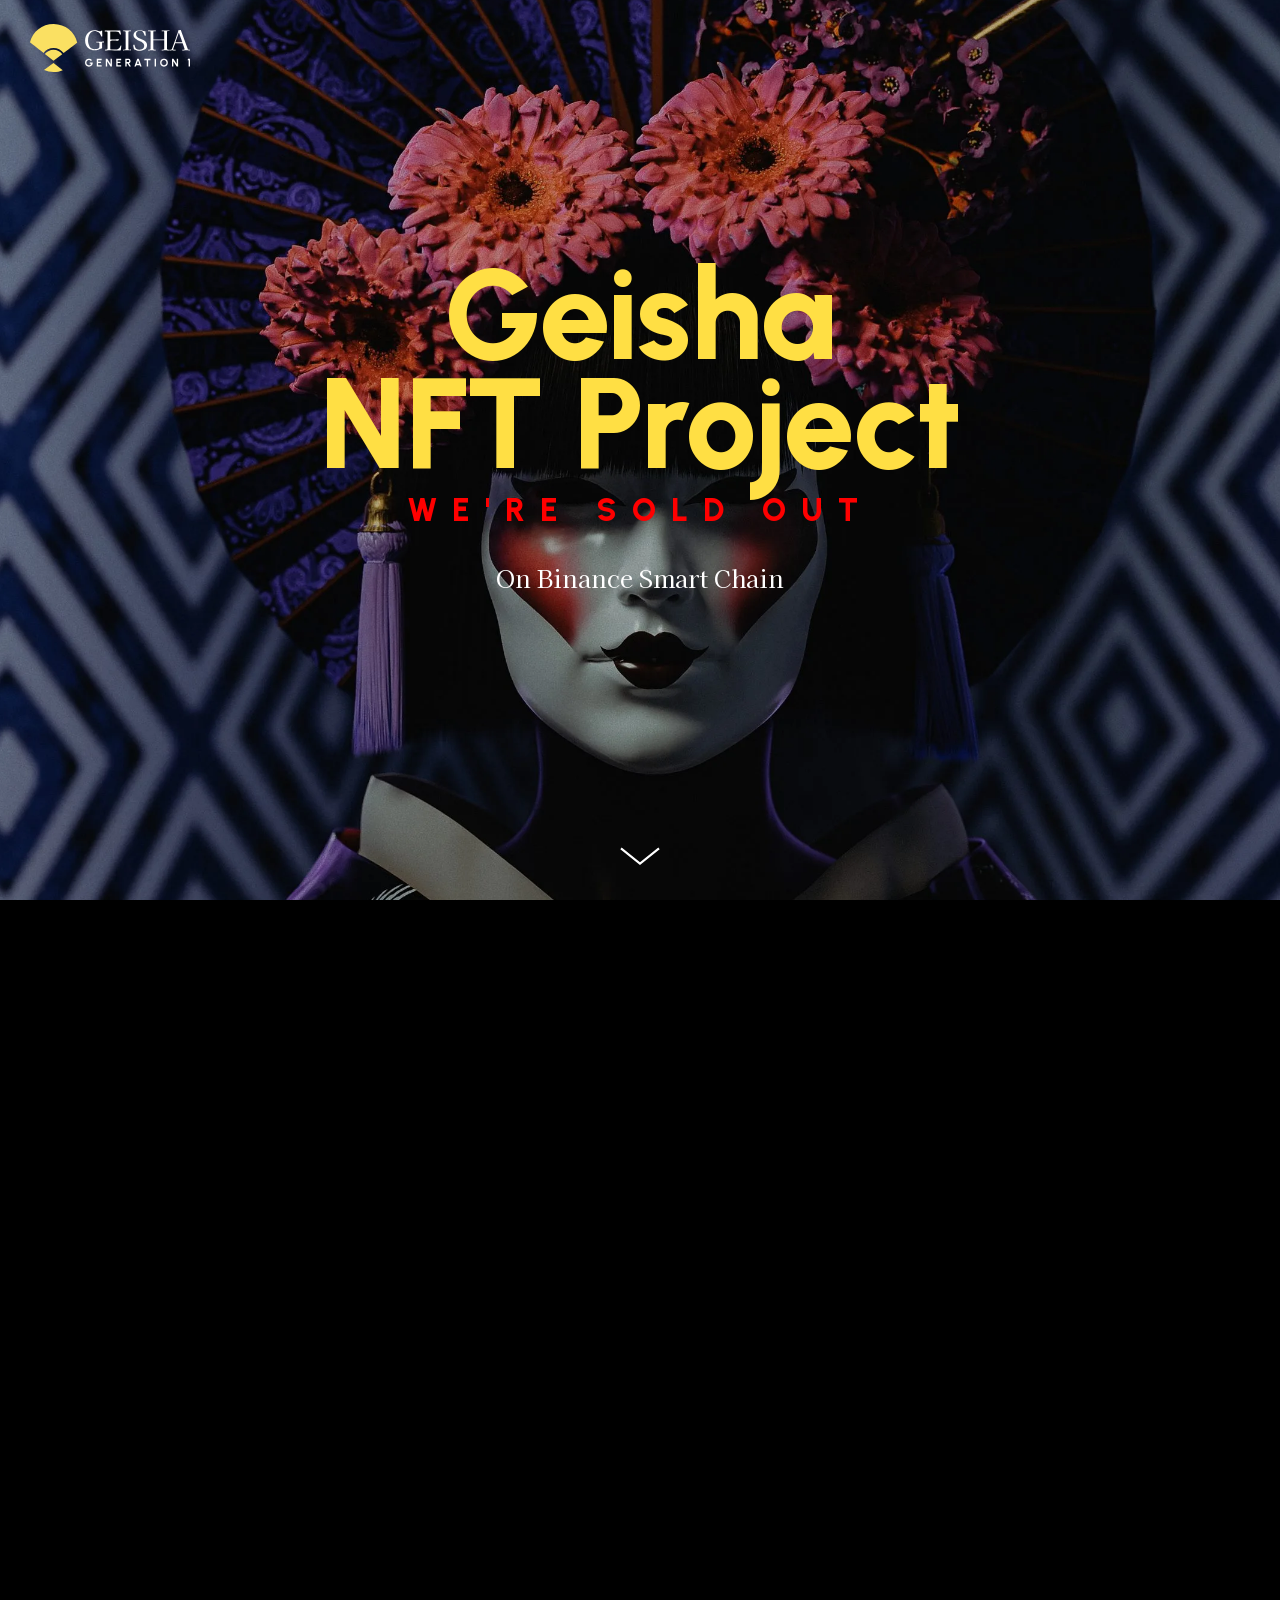
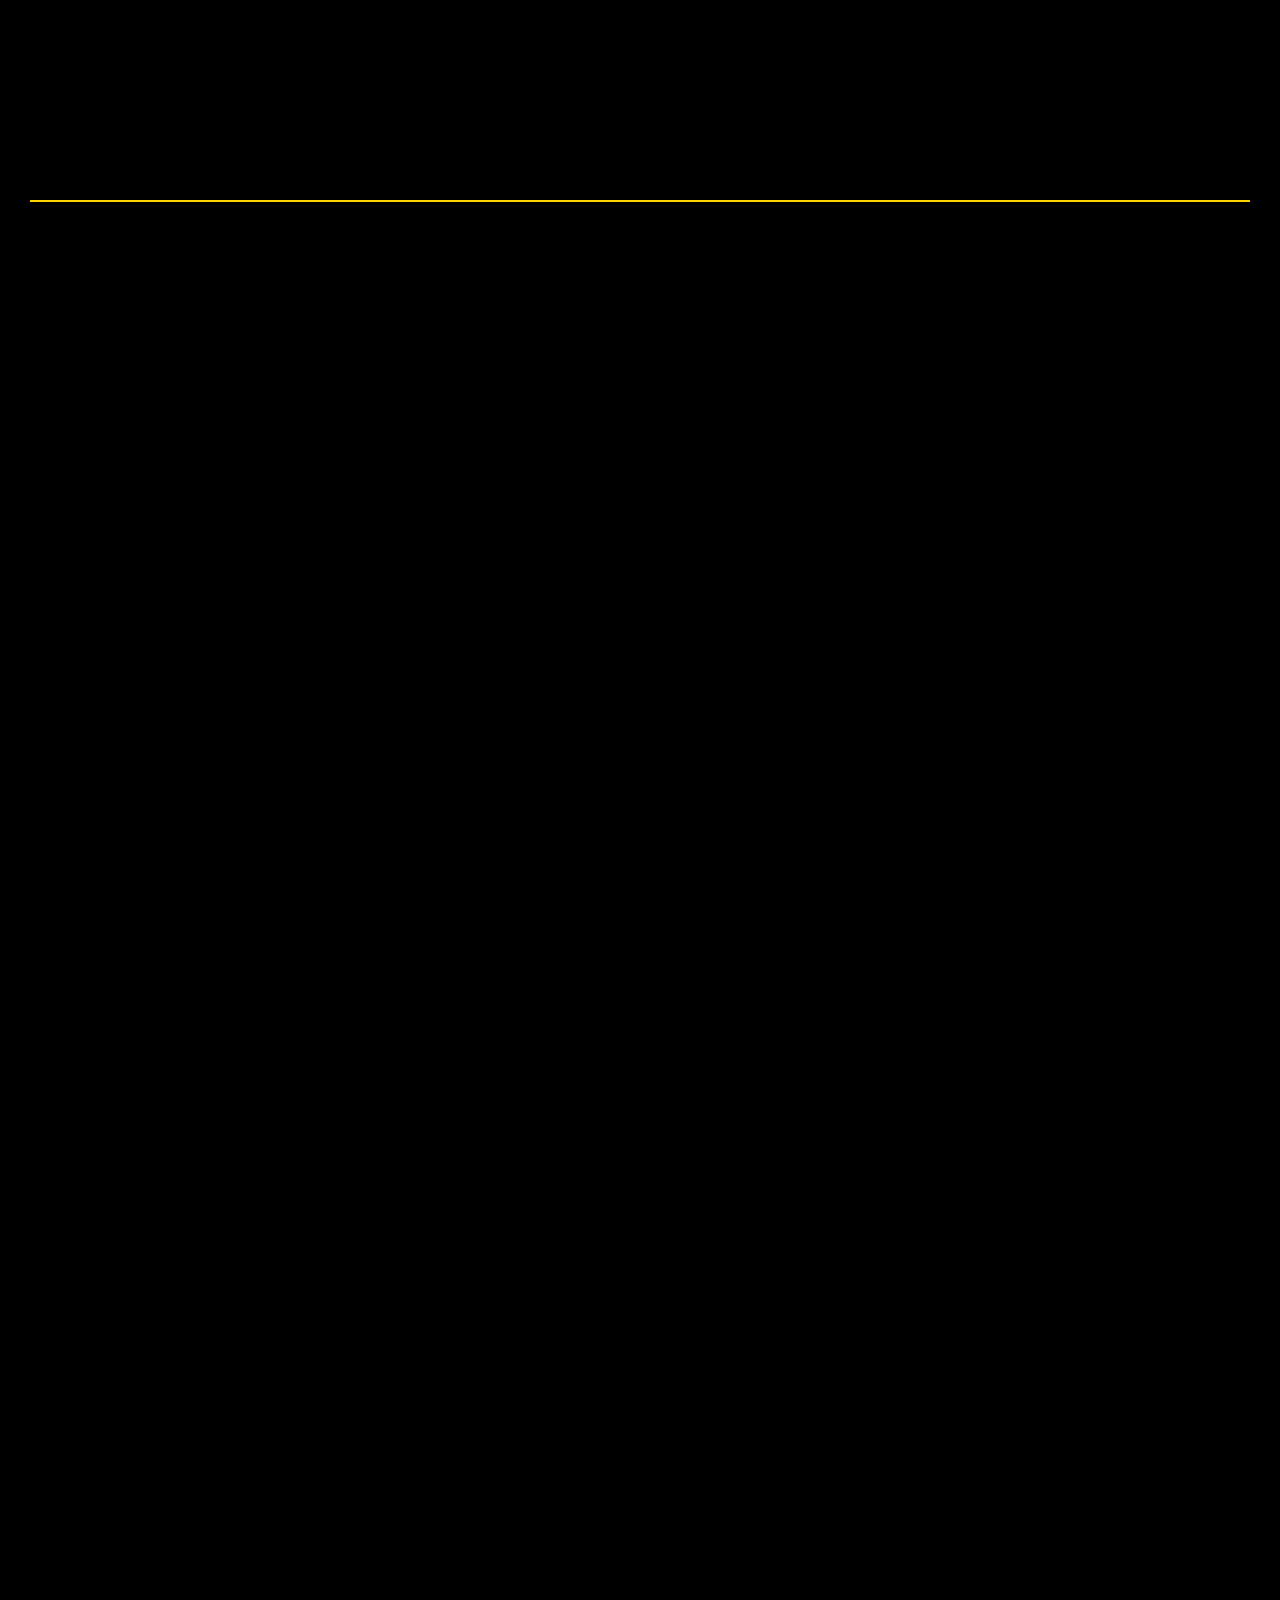
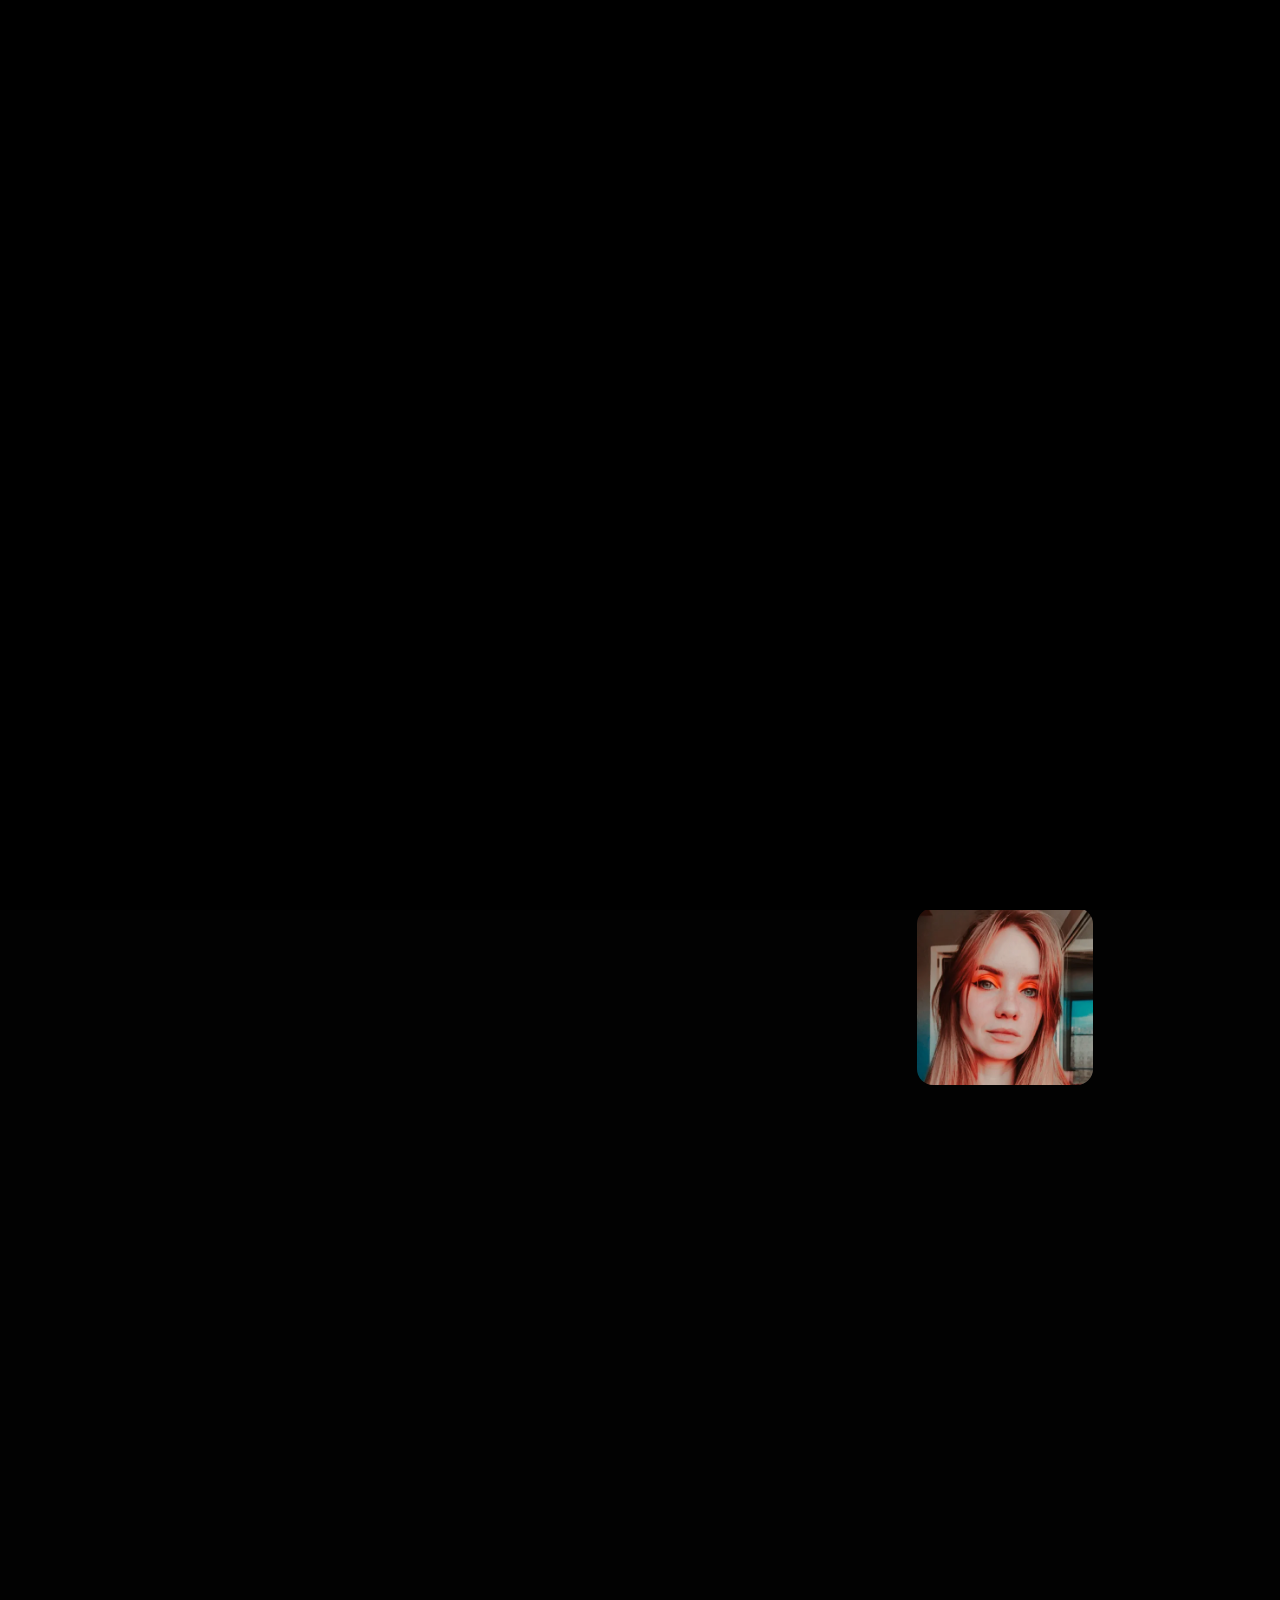
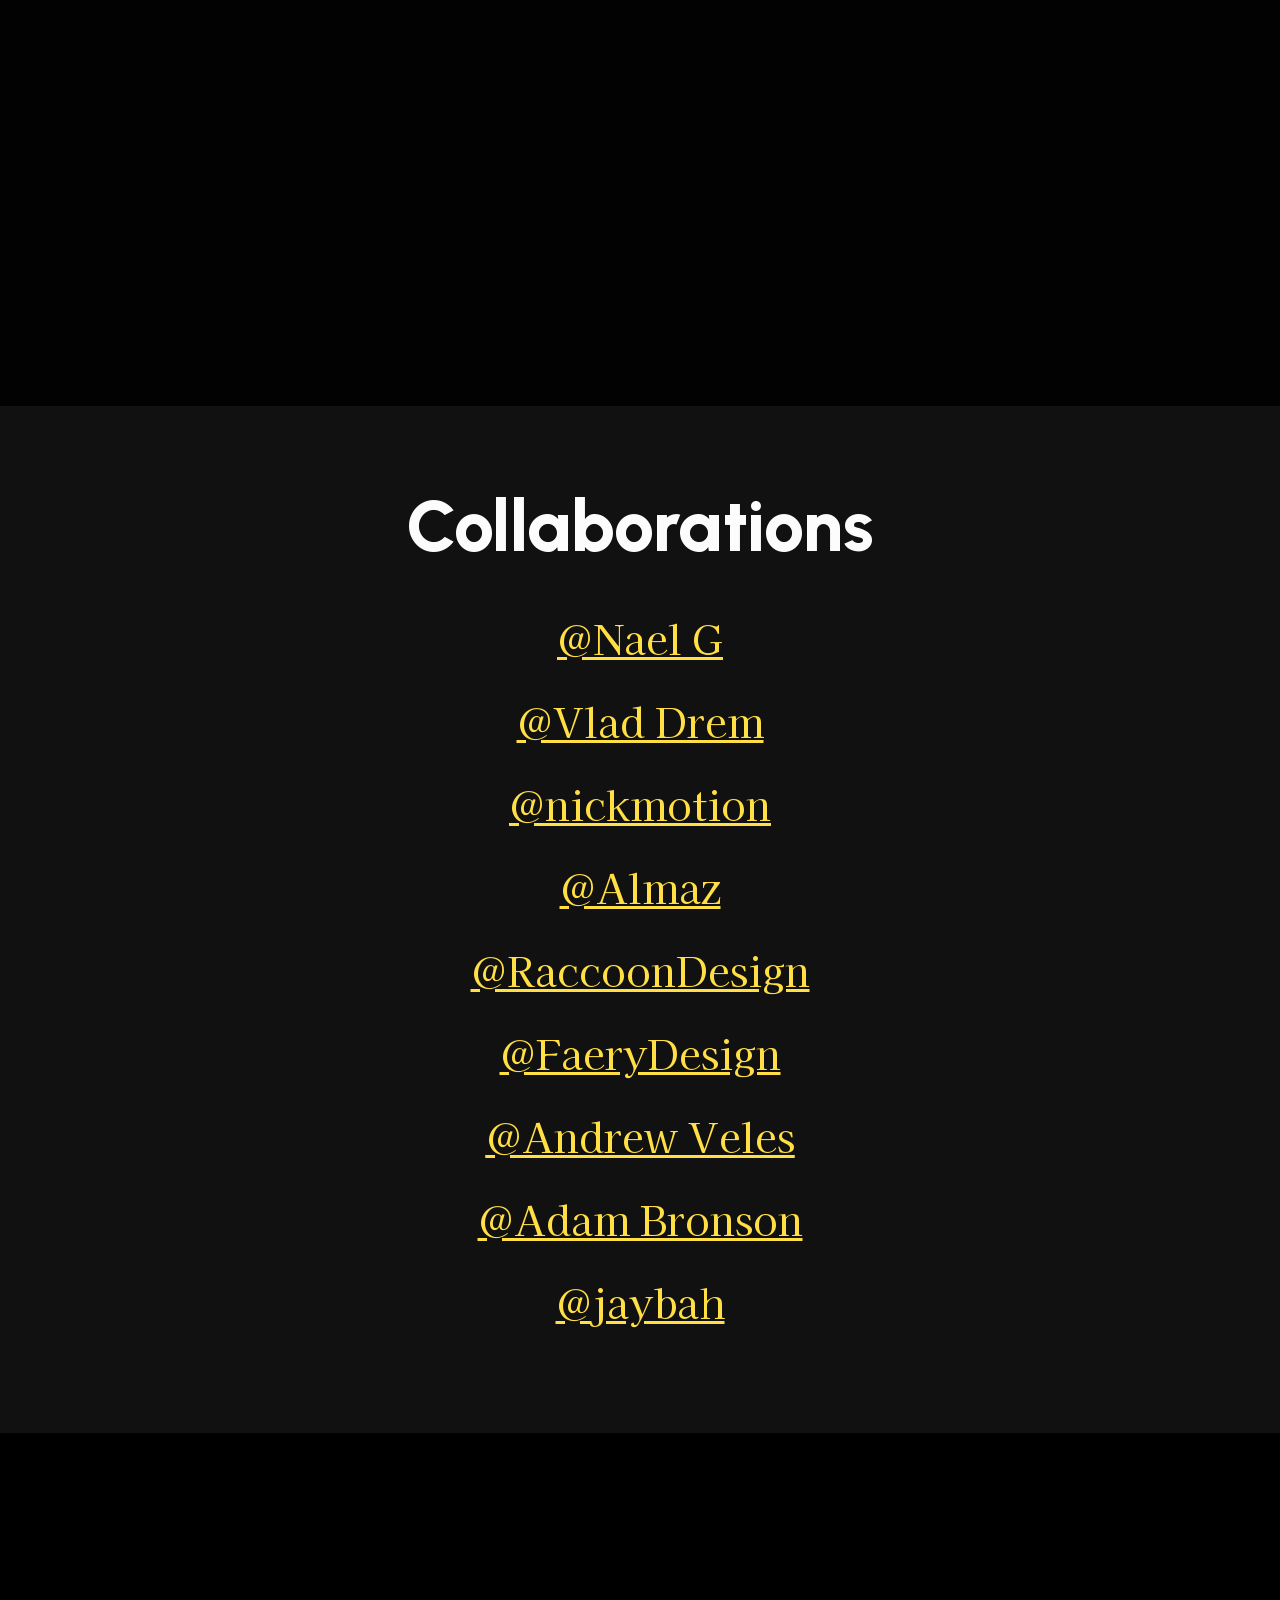
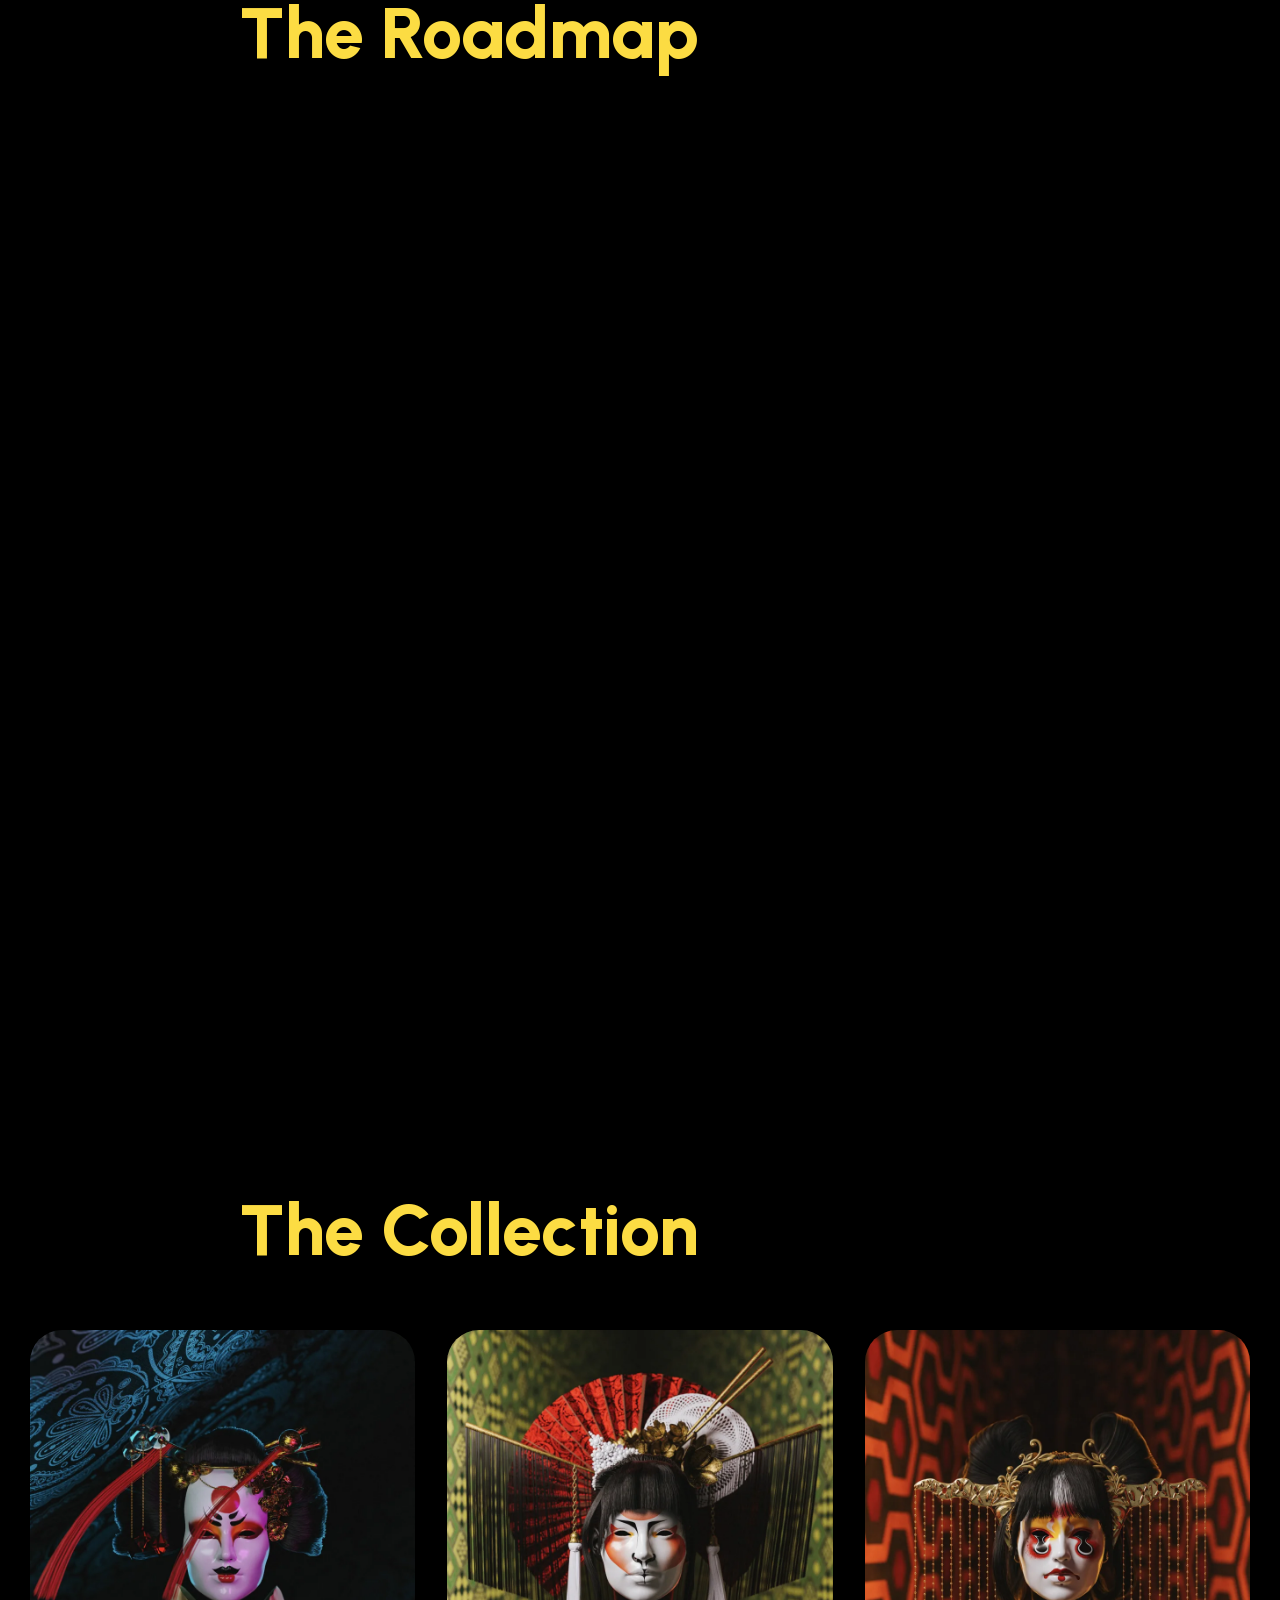
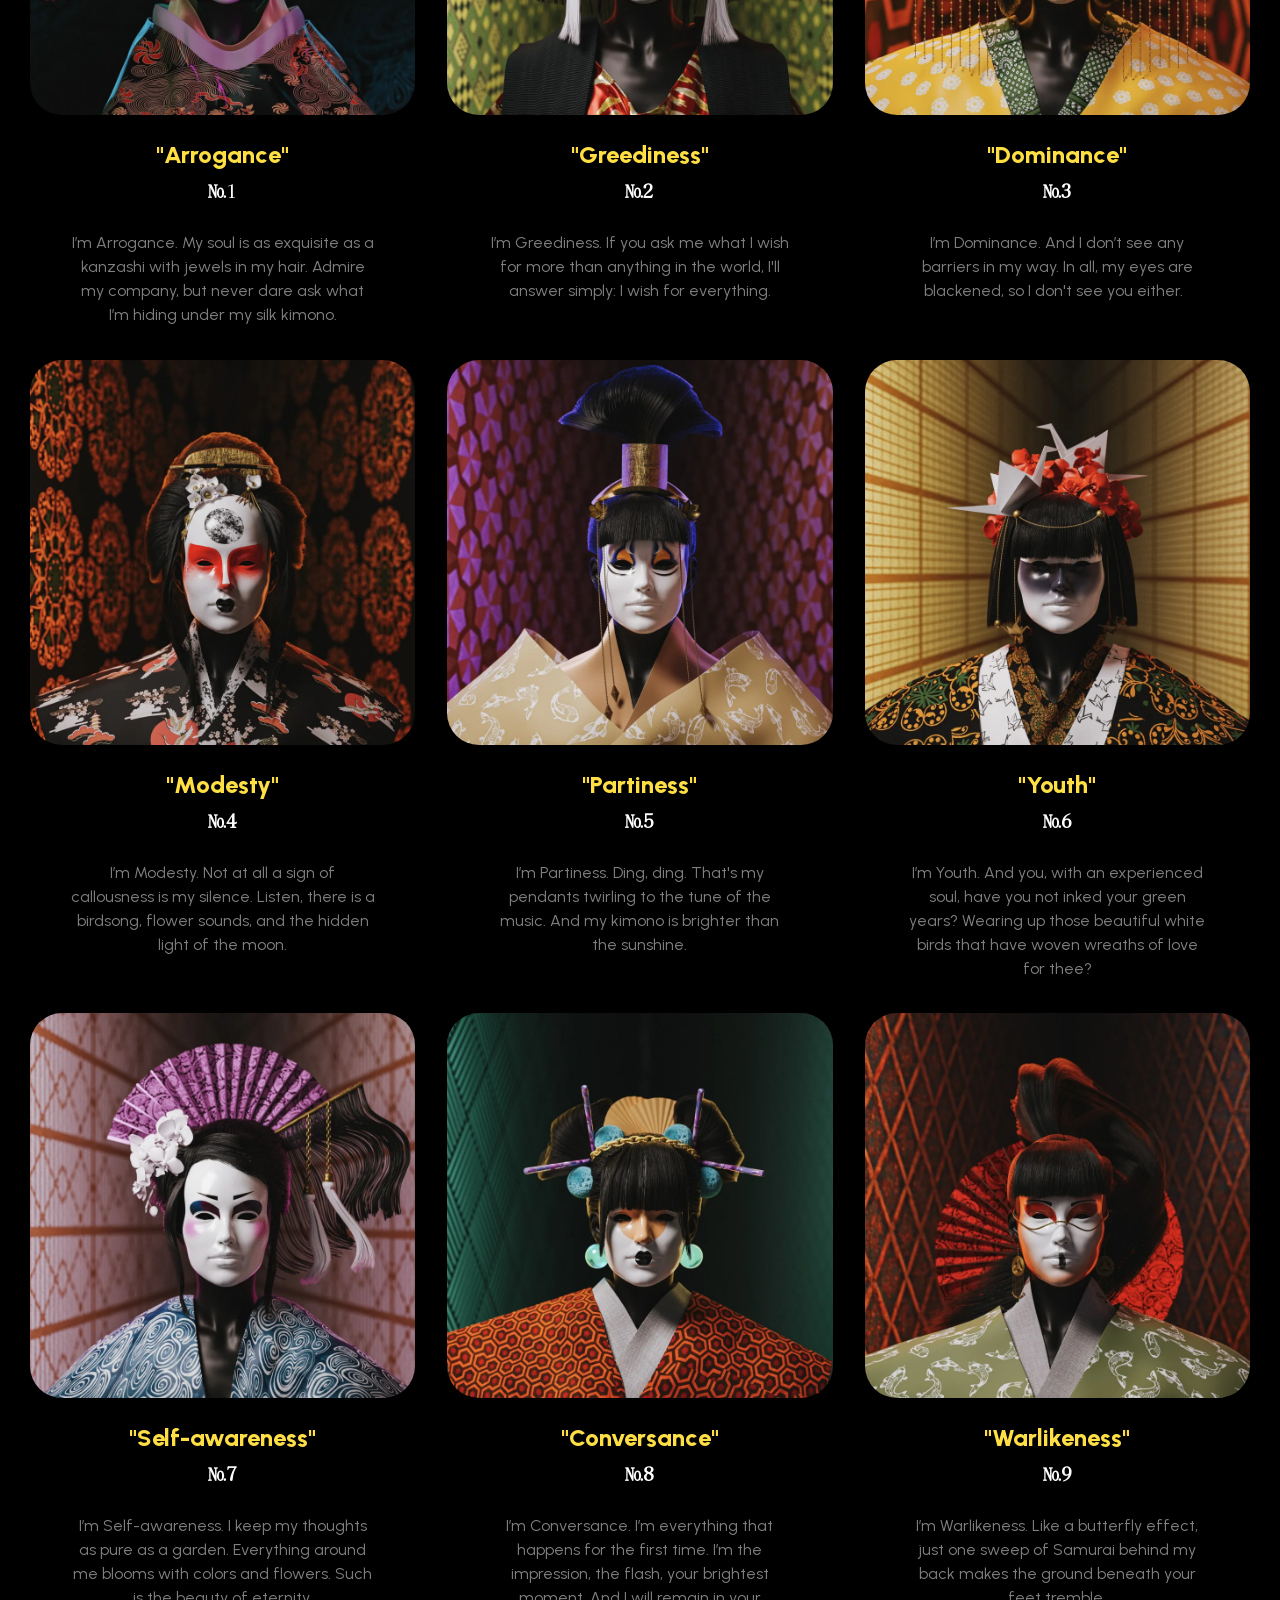
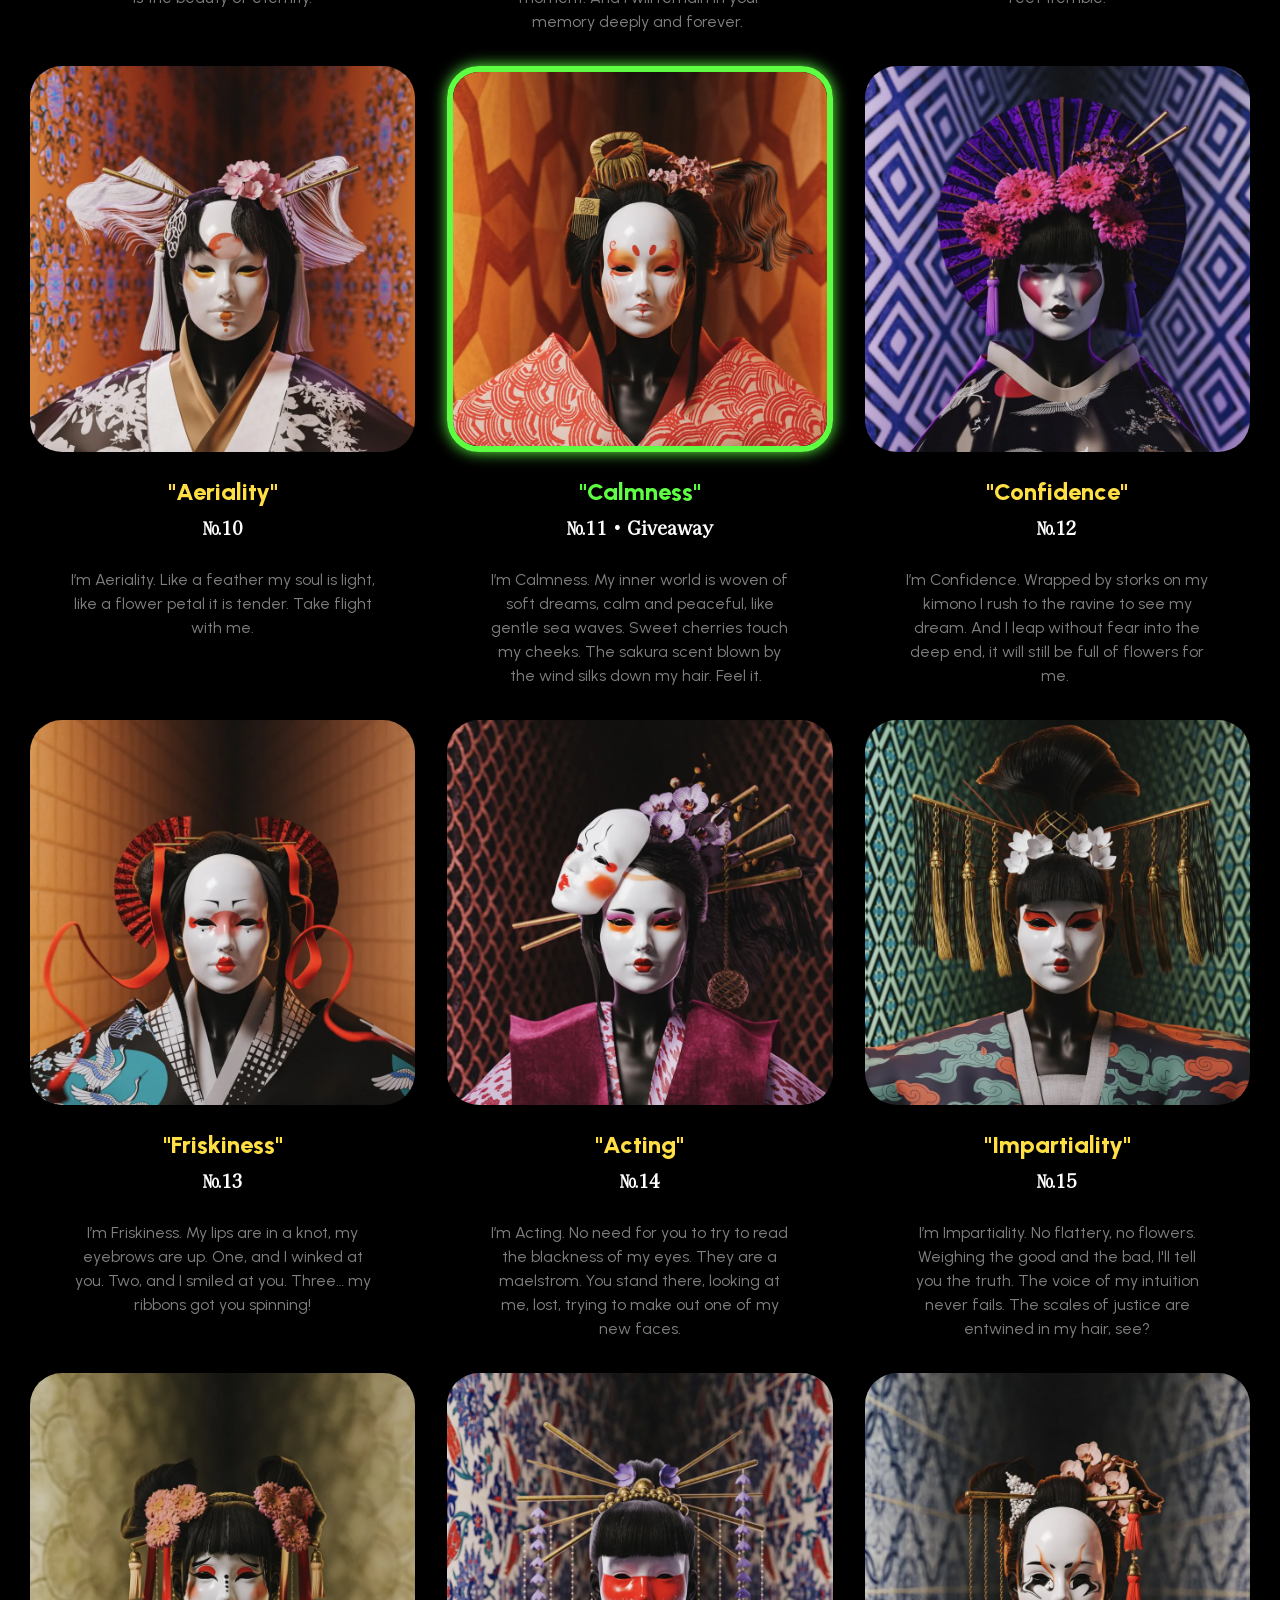
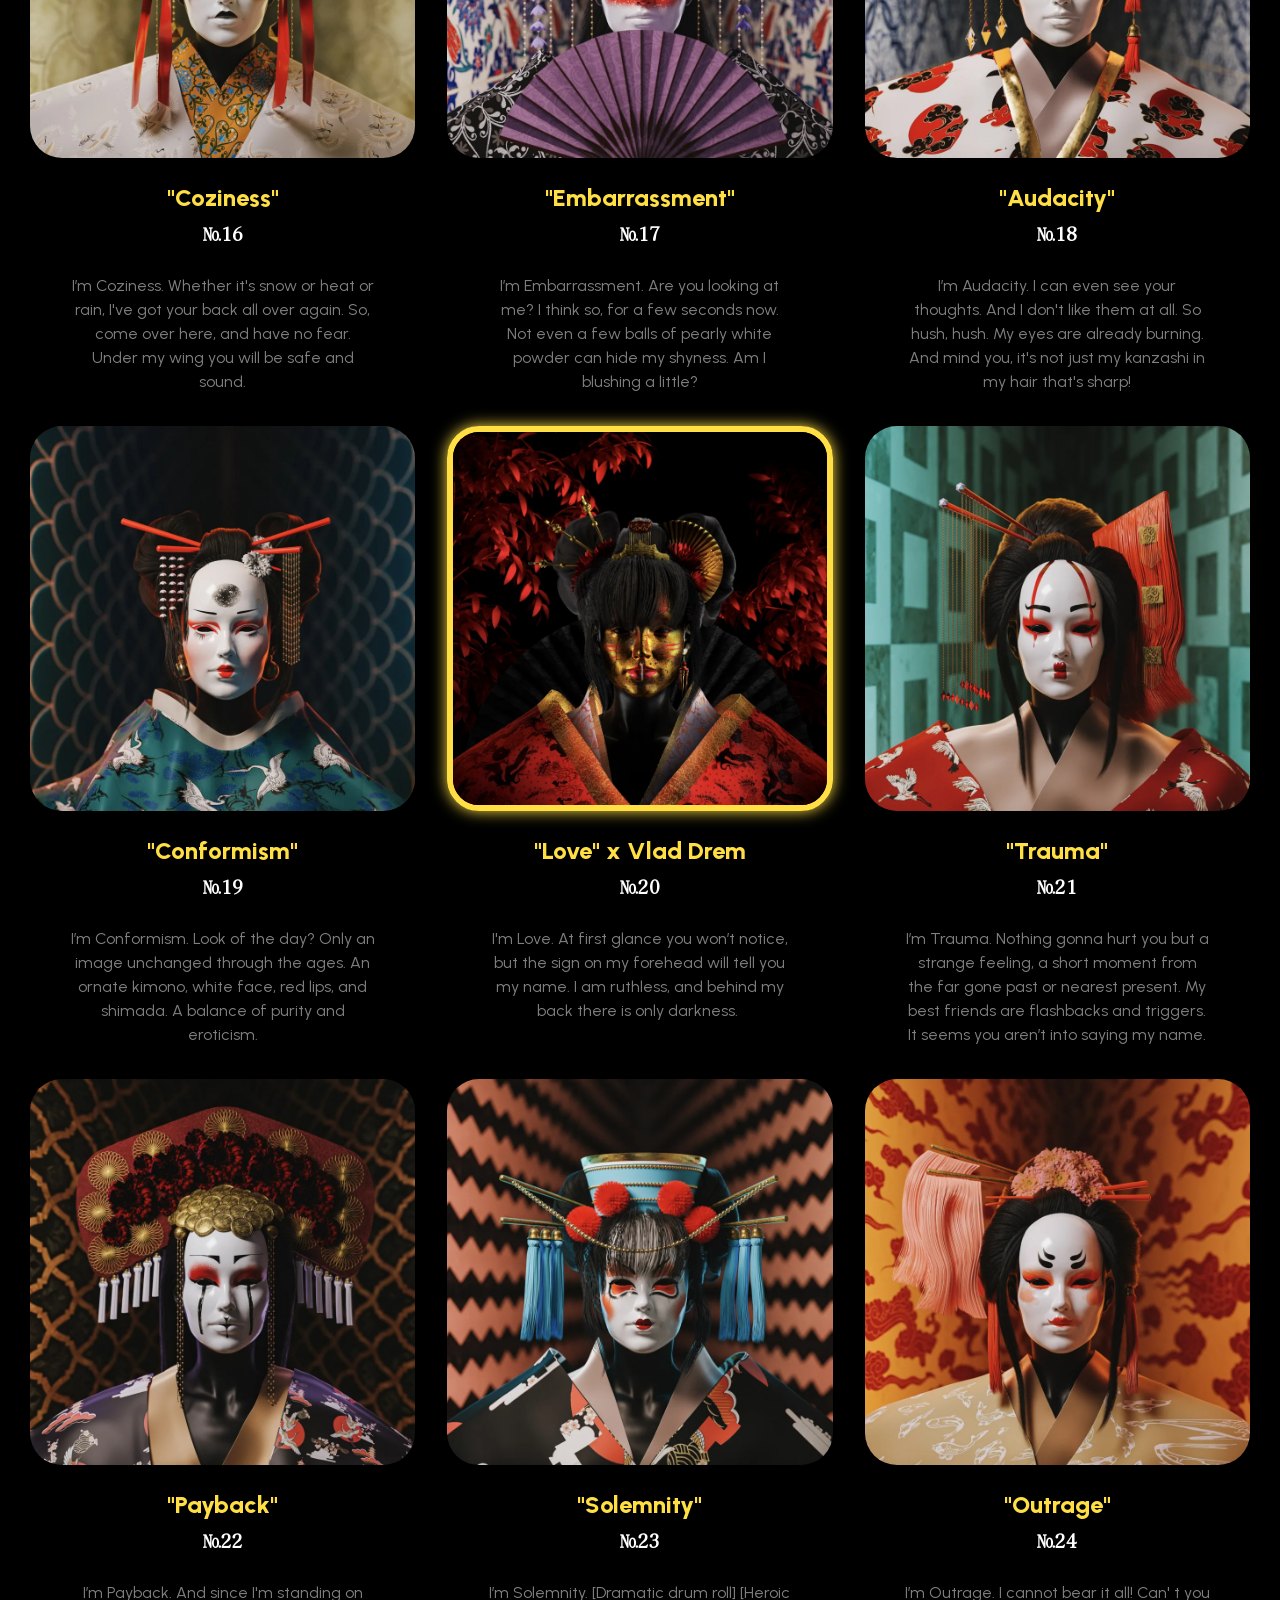
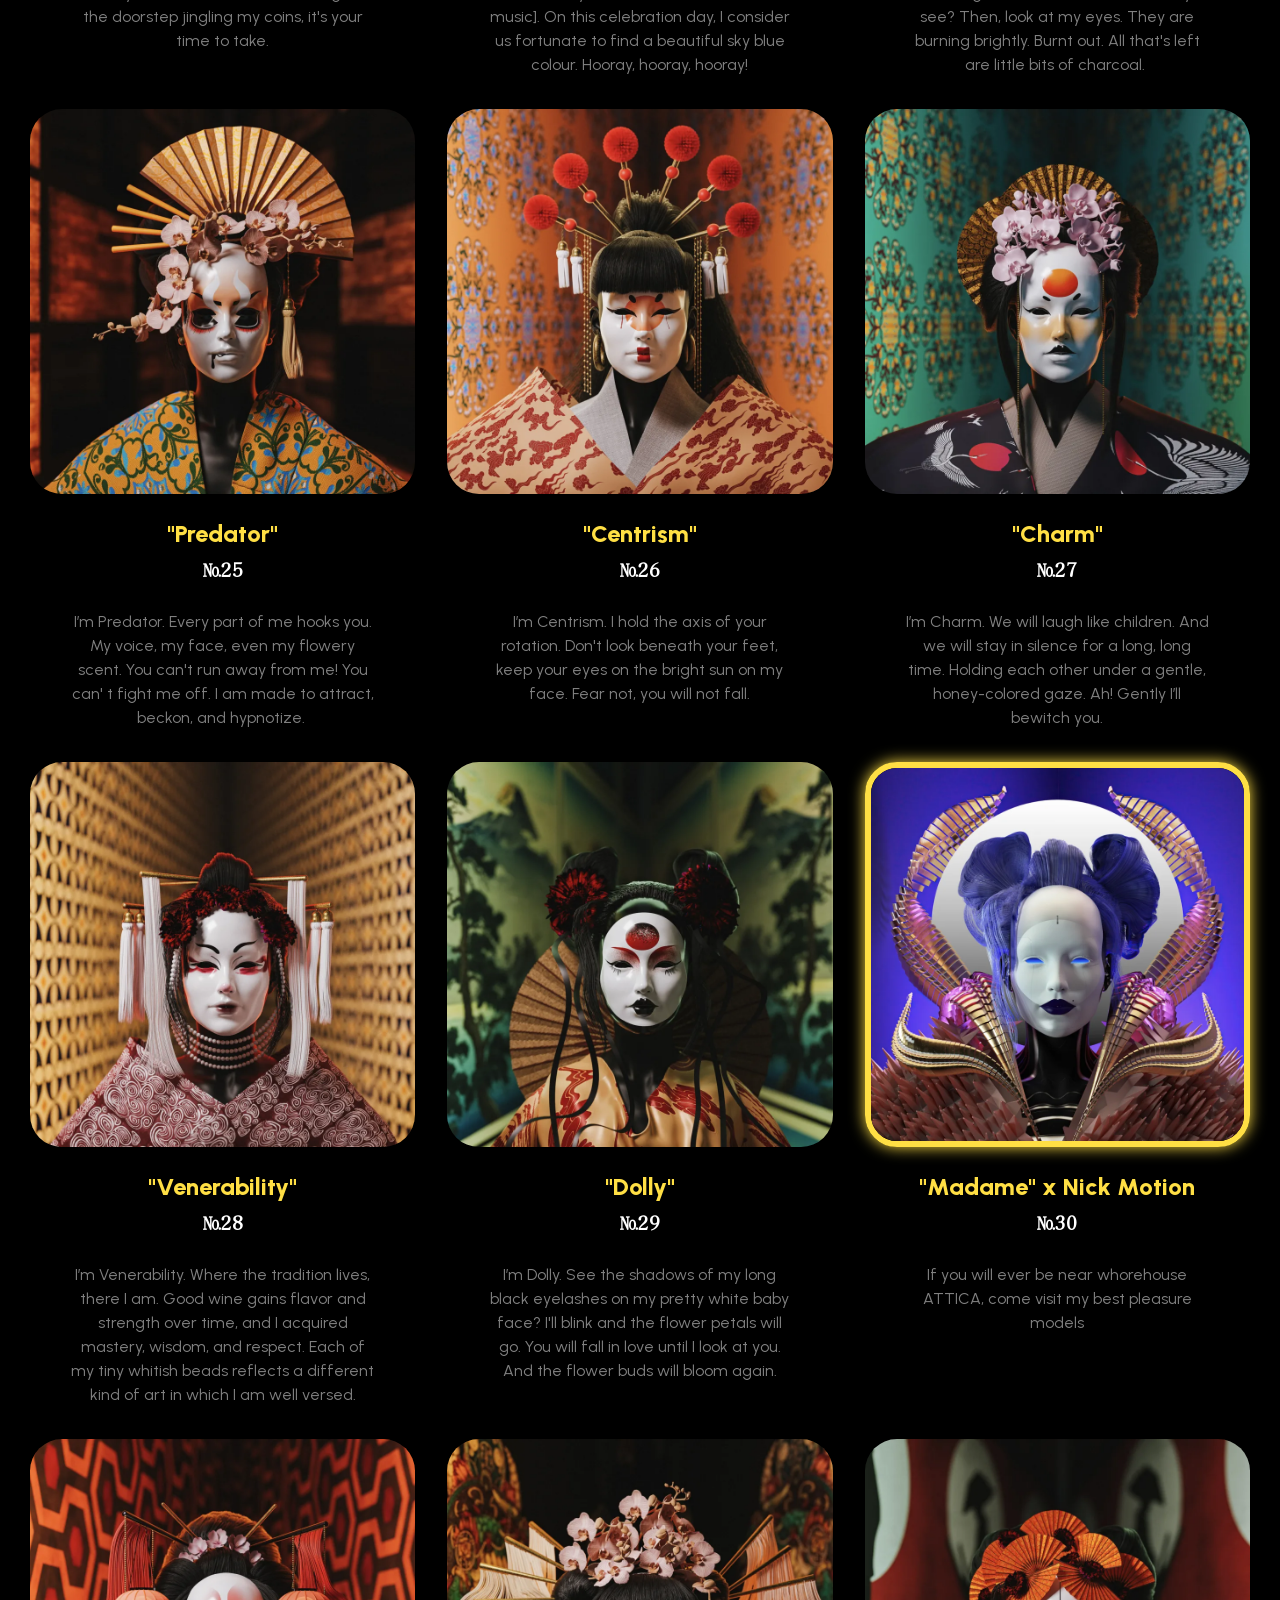
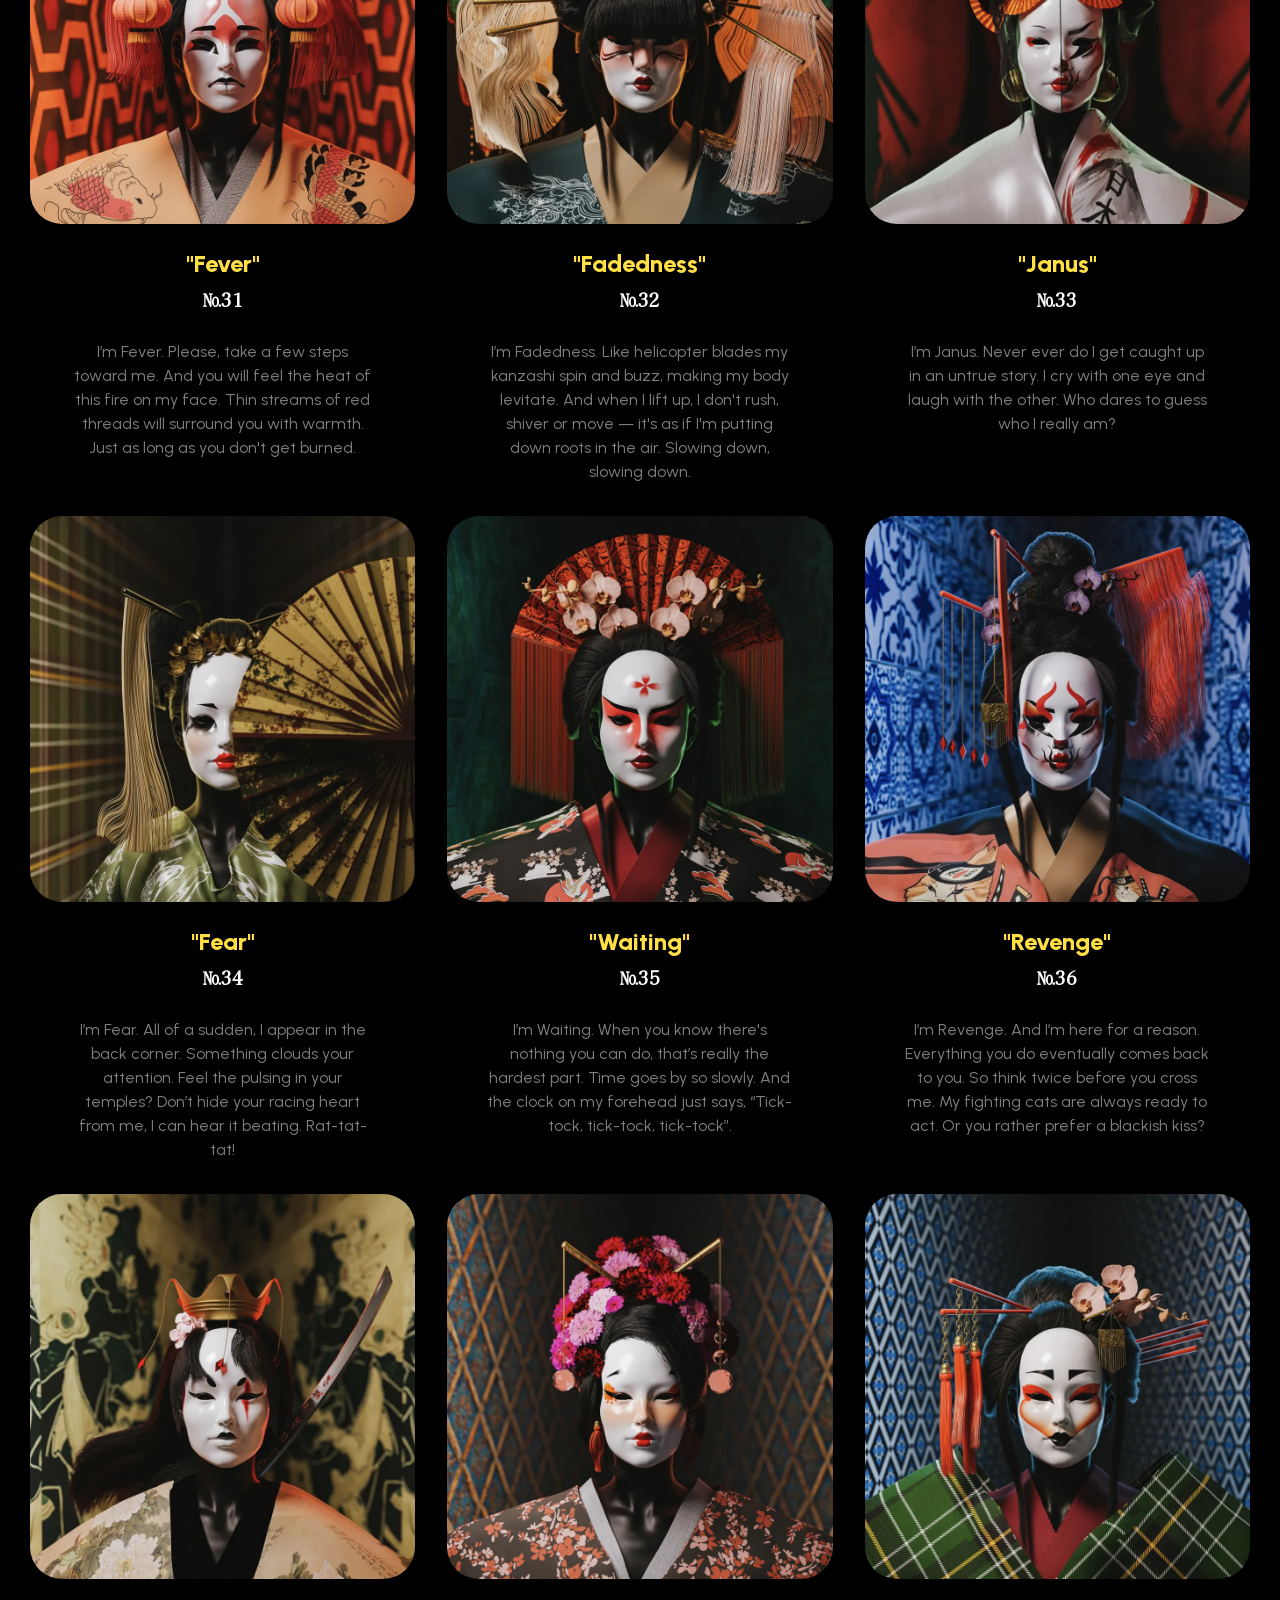
==== commit 8e6e63fe: "Geisha NFT: remove leftover photo-viewer markup (the dark caption bar over the cover) Co-Authored-By" ====
--- a/geishanft/index.html
+++ b/geishanft/index.html
@@ -2756,19 +2756,7 @@
 			</div>
 		</div>
 		
-			<div class="pswp__share-modal pswp__share-modal--hidden pswp__single-tap">
-				<div class="pswp__share-tooltip"></div> 
-			</div>
-			<button class="pswp__button pswp__button--arrow--left" title="Previous (arrow left)">
-			</button>
-			<button class="pswp__button pswp__button--arrow--right" title="Next (arrow right)">
-			</button>
-			<div class="pswp__caption">
-				<div class="pswp__caption__center"></div>
-			</div>
-		</div>
-	</div>
-</div>	<div class="back-to-top">
+			<div class="back-to-top">
 		<a class="semplice-event" data-event-type="helper" data-event="scrollToTop"><svg version="1.1" id="Ebene_1" xmlns="http://www.w3.org/2000/svg" xmlns:xlink="http://www.w3.org/1999/xlink" x="0px" y="0px"
 	 width="53px" height="20px" viewBox="0 0 53 20" enable-background="new 0 0 53 20" xml:space="preserve">
 <g id="Ebene_3">
